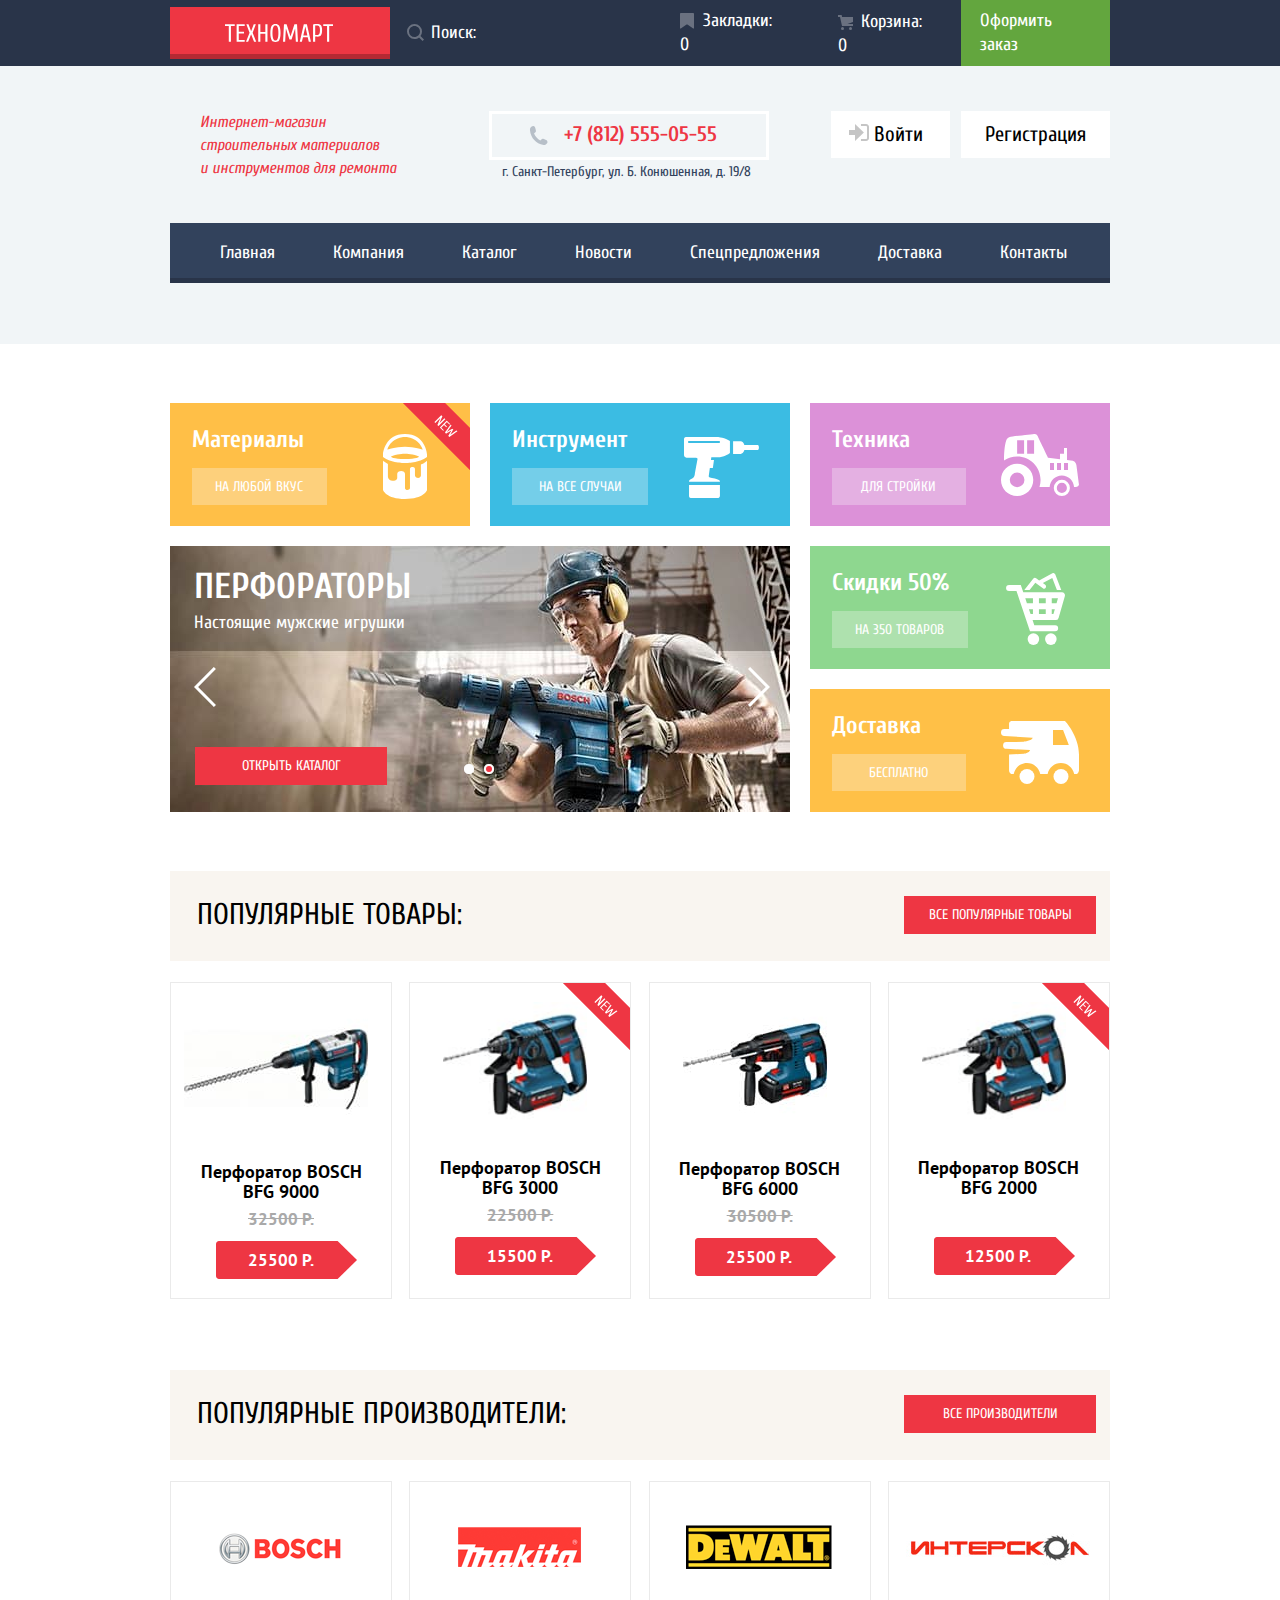
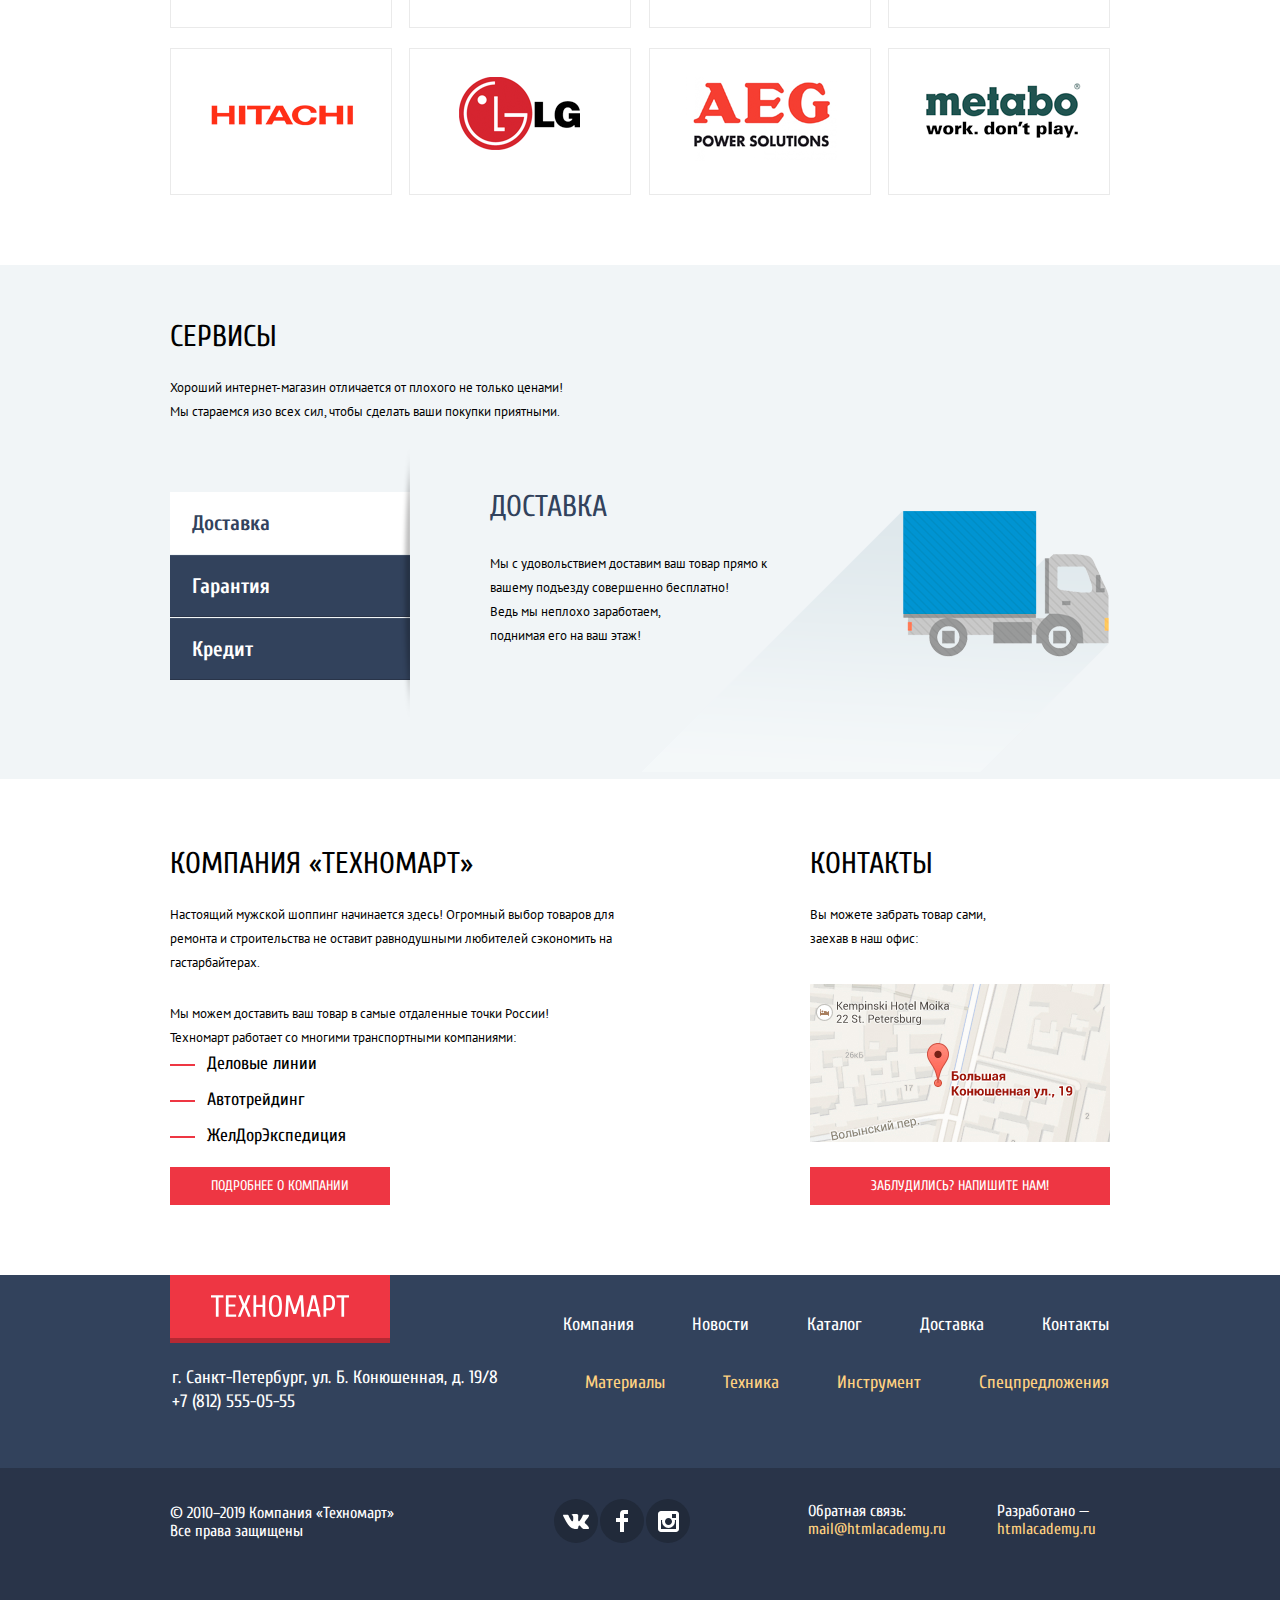
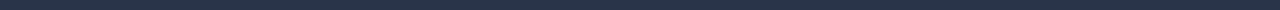
==== index.html @ 04f5ac7d "Правки" ====
<!DOCTYPE html>
<html lang="ru">
  <head>
    <meta charset="utf-8">
    <title>Интернет-магазин «Техномарт»</title>
    <link href="https://fonts.googleapis.com/css2?family=Cuprum:ital,wght@0,400;0,700;1,400&family=PT+Sans:wght@400;700&display=swap" rel="stylesheet">
    <link href="css/normalize.css" rel="stylesheet">
    <link href="css/style.css" rel="stylesheet">  
  </head>
  <body class="page-body">
    <header class="header">
        <div class="header-wrap">
          <div class="container container--header">
            <a class="logo logo--position">
              <img src="img/logo-technomart.svg" width="108" height="18" alt="Техномарт">
            </a>
            <form class="search-form" action="#" method="get">
              <input class="search-form__input" type="text" name="search" id="search" placeholder="Поиск:">
              <svg class="icon-search" xmlns="http://www.w3.org/2000/svg" width="17" height="17"><path fill="#fff" d="M17 15.586l-3.542-3.542A7.465 7.465 0 0015 7.5 7.5 7.5 0 107.5 15c1.71 0 3.282-.579 4.544-1.542L15.586 17 17 15.586zM2 7.5C2 4.467 4.467 2 7.5 2 10.532 2 13 4.467 13 7.5c0 3.032-2.468 5.5-5.5 5.5A5.506 5.506 0 012 7.5z"/></svg>
            </form>
            <a class="header-bookmark" href="#">Закладки: 0</a>
            <a class="header-basket" href="#">Корзина: 0</a>
            <a class="header-order" href="#">Оформить заказ</a>
          </div>
        </div>
        <div class="header-wrapper container">           
          <h1 class="header-title">
            Интернет-магазин
            строительных материалов
            и&nbspинструментов для ремонта
          </h1>
          <section class="header-info header-info--main">
            <h3 class="visually-hidden">Наши контакты</h3>
            <a class="header-info__tel" href="tel:+78125550555">+7 (812) 555-05-55</a>
            <p class="header-info__adress">г. Санкт-Петербург, ул. Б. Конюшенная, д. 19/8</p>
          </section>
          <section class="header-cabinet header-cabinet--main">
            <h3 class="visually-hidden">Личный кабинет</h3>
            <a class="header-cabinet__button header-cabinet__button--enter" href="#">
              <svg class="icon-login" xmlns="http://www.w3.org/2000/svg" width="20" height="17"><path fill="#c5c5c5" d="M14.875 8.5L6 0v6H0v5h6v6z"/><path fill="#c5c5c5" d="M16.986 15.01h-5.027V17h5.027c2.178 0 3.004-1.81 3.029-3.026V3.028C19.99 1.811 19.164 0 16.986 0h-5.027v1.99h5.027c.839 0 .992.681 1.01 1.057v10.904c-.017.376-.171 1.059-1.01 1.059z"/></svg>
              Войти</a>
            <a class="header-cabinet__button header-cabinet__button--register" href="#">Регистрация</a>
          </section>
        </div>
        <nav class="header-nav container">
          <ul class="header-nav__list">
            <li class="header-nav__item">
              <a class="header-nav__link">Главная</a>
            </li>
            <li class="header-nav__item">
              <a class="header-nav__link" href="#">Компания</a>
            </li>
            <li class="header-nav__item">
              <a class="header-nav__link" href="catalog.html">Каталог</a>
            </li>
            <li class="header-nav__item">
              <a class="header-nav__link" href="#">Новости</a>
            </li>
            <li class="header-nav__item">
              <a class="header-nav__link" href="#">Спецпредложения</a>
            </li>
            <li class="header-nav__item">
              <a class="header-nav__link" href="#">Доставка</a>
            </li>
            <li class="header-nav__item">
              <a class="header-nav__link" href="#">Контакты</a>
            </li>
          </ul>
        </nav> 
    </header>
    <main class="main">
      <div class="container">
        <section class="products-menu">
          <h2 class="visually-hidden">Наши товары</h2>
          <ul class="products-menu__list">
            <li class="products-menu__item products-menu__item--materials label-new">  
              <h3 class="products-menu__title">Материалы</h3> <!--New-->
              <a class="products-menu__link" href="#">На любой вкус</a>
            </li>
            <li class="products-menu__item products-menu__item--tools">
              <h3 class="products-menu__title">Инструмент</h3>
              <a class="products-menu__link products-menu__link--tools" href="#">На все случаи</a>
            </li>
            <li class="products-menu__item products-menu__item--technics">
              <h3 class="products-menu__title">Техника</h3>
              <a class="products-menu__link products-menu__link--technics" href="#">Для стройки</a>
            </li>
            <li class="products-menu__item products-menu__item--discount">
              <h3 class="products-menu__title">Скидки 50%</h3>
              <a class="products-menu__link" href="#">На 350 товаров</a>
            </li>
            <li class="products-menu__item products-menu__item--delivery">
              <h3 class="products-menu__title">Доставка</h3>
              <a class="products-menu__link products-menu__link--delivery" href="#">Бесплатно</a>
            </li>
            <li class="slider">
              <ul class="slider__list">
                <li class="slider__item slider__item--workman1">
                    <h3 class="slider__title">Перфораторы</h3>
                    <p class="slider__subtitle">Настоящие мужские игрушки</p>
                    <a class="main-button main-button--slider" href="catalog.html">
                      Открыть каталог
                    </a>
                </li>
                <li class="slider__item slider__item--workman2 hidden">
                  <h3 class="slider__title">Дрели</h3>
                  <p class="slider__subtitle">Соседям на радость!</p>
                  <a class="main-button main-button--slider" href="catalog.html">
                    Открыть каталог
                  </a>
                </li>
              </ul>
            </li>
          </ul>    
        </section>
        <section class="popular-products">
          <div class="popular-wrap">
            <h2 class="popular-title">Популярные товары:</h2>
            <a class="main-button" href="#">Все популярные товары</a>
          </div>
          <ul class="popular-products__list popular-products__list--flex">
            <li class="popular-products__item">
              <article class="card-product card-product--main">
                <img class="card-product__img card-product__img--big-img " src="img/9000.jpg" width="184" height="164" alt="Перфоратор BOSCH BFG 9000">
                <h3 class="card-product__title">
                  Перфоратор BOSCH BFG 9000
                </h3>
                <p class="card-product__price card-product__price--last">32500 Р.</p>
                <p class="card-product__price card-product__price--now">25500 Р.</p>
                <div class="buttons-wrap">
                  <a href="#" alt="" class="card-product__button card-product__button--buy">Купить</a> 
                  <a href="#" alt="" class="card-product__button card-product__button--bookmark">В Закладки</a>
                </div> 
              </article>
            </li>
            <li class="popular-products__item">
              <article class="card-product card-product--main label-new">
                <img class="card-product__img" src="img/3000.jpg" width="144" height="128" alt="Перфоратор BOSCH BFG 3000"> <!--New-->
                <h3 class="card-product__title">
                  Перфоратор BOSCH BFG 3000
                </h3>
                <p class="card-product__price card-product__price--last">22500 Р.</p>
                <p class="card-product__price card-product__price--now">15500 Р.</p>
                <div class="buttons-wrap">
                  <a href="#" alt="" class="card-product__button card-product__button--buy">Купить</a> 
                  <a href="#" alt="" class="card-product__button card-product__button--bookmark">В Закладки</a>
                </div>
              </article>
            </li>
            <li class="popular-products__item">
              <article class="card-product card-product--main">
                <img class="card-product__img" src="img/6000.jpg" width="144" height="128" alt="Перфоратор BOSCH BFG 6000">
                <h3 class="card-product__title">
                  Перфоратор BOSCH BFG 6000
                </h3>
                <p class="card-product__price card-product__price--last">30500 Р.</p>
                <p class="card-product__price card-product__price--now">25500 Р.</p>
                <div class="buttons-wrap">
                  <a href="#" alt="" class="card-product__button card-product__button--buy">Купить</a> 
                  <a href="#" alt="" class="card-product__button card-product__button--bookmark">В Закладки</a>
                </div>  
              </article>
            </li>
            <li class="popular-products__item">
              <article class="card-product card-product--main label-new">
                <img class="card-product__img" src="img/2000.jpg" width="144" height="128" alt="Перфоратор BOSCH BFG 2000"> <!--New-->
                <h3 class="card-product__title">
                  Перфоратор BOSCH BFG 2000
                </h3>
                <p class="card-product__price card-product__price--last blind-element">15000 Р.</p> <!--Заглушка-->
                <p class="card-product__price card-product__price--now">12500 Р.</p>
                <div class="buttons-wrap">
                  <a href="#" alt="" class="card-product__button card-product__button--buy">Купить</a> 
                  <a href="#" alt="" class="card-product__button card-product__button--bookmark">В Закладки</a>
                </div>
              </article>
            </li>
          </ul>
        </section>
        <section class="manufactures">
          <div class="popular-wrap">
            <h2 class="popular-title">Популярные производители:</h2>
            <a class="main-button main-button--popular" href="#">Все производители</a>
          </div>
          <ul class="manufactures__list manufactures__list--flex">
            <li class="manufactures__item">
              <a class="manufactures__link manufactures__link--bosch" href="#">
                <img src="img/bosch.png" width="126" height="37" alt="Сайт производителя Bosch">
              </a>
            </li>
            <li class="manufactures__item">
              <a class="manufactures__link manufactures__link--makita" href="#">
                <img src="img/makita.png" width="123" height="40" alt="Сайт производителя Makita">
              </a>
            </li>
            <li class="manufactures__item">
              <a class="manufactures__link" href="#">
                <img src="img/dewalt.png" width="146" height="44" alt="Сайт производителя Dewalt">
              </a>
            </li>
            <li class="manufactures__item">
              <a class="manufactures__link manufactures__link--interskol" href="#">
                <img src="img/interskol.png" width="200" height="88" alt="Сайт производителя Интерскол">
              </a>
            </li>
            <li class="manufactures__item">
              <a class="manufactures__link manufactures__link--hitachi" href="#">
                <img src="img/hitachi.png" width="169" height="31" alt="Сайт производителя Hitachi">
              </a>
            </li>
            <li class="manufactures__item">
              <a class="manufactures__link" href="#">
                <img src="img/lg.png" width="121" height="73" alt="Сайт производителя LG">
              </a>
            </li>
            <li class="manufactures__item">
              <a class="manufactures__link manufactures__link--aeg" href="#">
                <img src="img/aeg.png" width="151" height="96" alt="Сайт производителя AEG">
              </a>
            </li>
            <li class="manufactures__item">
              <a class="manufactures__link manufactures__link--metabo" href="#">
                <img src="img/metabo.png" width="204" height="69" alt="Сайт производителя Metabo">
              </a>
            </li>
          </ul>
        </section>
      </div>  
        <section class="services">
          <div class="container">
            <h2 class="main-title">Сервисы</h2>
            <p class="services__text services__text--main">Хороший интернет-магазин отличается от плохого не только ценами!
              Мы стараемся изо всех сил, чтобы сделать ваши покупки приятными.</p>
              <div class="services__wrap">
                <ul class="services__list">
                  <li class="services__item services__item--delivery">
                    <h3 class="services__title">Доставка</h3>
                    <p class="services__text services__text--delivery">Мы с удовольствием доставим ваш товар прямо
                      к вашему подъезду совершенно бесплатно!<br>
                      Ведь мы неплохо заработаем,<br> 
                      поднимая его на ваш этаж!</p>
                  </li>
                  <li class="services__item services__item--garant hidden">
                    <h3 class="services__title">Гарантия</h3>
                    <p class="services__text">Если купленный у нас товар поломается или заискрит, 
                      а также в случае пожара, спровоцированного его возгоранием, вы всегда можете быть уверены в нашей гарантии. 
                      Мы обменяем сгоревший товар на новый. 
                    </p>
                    <p class="services__text">Дом уж восстановите как-нибудь сами.</p>
                  </li>
                  <li class="services__item services__item--credit hidden">
                    <h3 class="services__title">Кредит</h3>
                    <p class="services__text">Залезть в долговую яму стало проще!</p>
                    <p class="services__text">Кредитные консультанты придут вам на помощь.</p>
                    <button class="main-button main-button--credit" type="button">Отправить заявку</button>
                  </li>
                </ul> 
                <ul class="services__list">
                  <li class="services-button__item">
                    <button class="services__button services__button--active" type="button">Доставка</button>
                  </li>
                  <li class="services-button__item">
                    <button class="services__button" type="button">Гарантия</button>
                  </li>
                  <li class="services-button__item">
                    <button class="services__button" type="button">Кредит</button>
                  </li>
                </ul>
              </div>
          </div>  
        </section>
      <div class="container container--wrap">
        <section class="about">
          <h2 class="main-title">КОМПАНИЯ «Техномарт»</h2>
          <p class="contact-text">Настоящий мужской шоппинг начинается здесь! Огромный выбор товаров для ремонта и строительства не оставит 
            равнодушными любителей сэкономить на гастарбайтерах.</p>
          <p class="contact-text contact-text--about">Мы можем доставить ваш товар в самые отдаленные точки России!<br>
            Техномарт работает со многими транспортными компаниями:</p>
          <ul class="about__list">
            <li class="about__item">Деловые линии</li>
            <li class="about__item">Автотрейдинг</li>
            <li class="about__item">ЖелДорЭкспедиция</li>
          </ul>
          <a class="main-button main-button--about" href="#">Подробнее о компании</a>
        </section>
        <section class="contact">
          <h2 class="main-title main-title--about-contact">КОНТАКТЫ</h2>
          <p class="contact-text contact-text--contact">Вы можете забрать товар сами,<br> 
            заехав в наш офис:</p>
          <a href="#"> <!--Открывает большую карту-->
            <img class="contact__map" src="img/map_small.jpg" width="300" height="158" alt="Карта адреса г. Санкт-Петербург, ул. Б. Конюшенная, д. 19/8">
          </a>
          <a class="main-button main-button--write" href="form.html">
            Заблудились? Напишите нам! <!--Открывает попап Напишите нам-->
          </a>
        </section>
      </div>
    </main>
    <footer class="footer">
      <div class="container container--footer">
        <div class="footer-wrap">
          <a class="logo logo--footer" href="index.html" > 
            <img src="img/logo-technomart.svg" width="138" height="23" alt="Логотип интернет-магазина Техномарт">
          </a>
          <section class="footer-info">
            <h3 class="visually-hidden">Контактная информация</h3>
            <p class="footer-info__adress">
              г. Санкт-Петербург, ул. Б. Конюшенная, д. 19/8<br>
              <a class="footer-info__tel" href="tel:+78125550555">+7 (812) 555-05-55</a>
            </p> 
          </section>
        </div>
        <section class="footer-nav">
          <h3 class="visually-hidden">Навигация</h3>
          <ul class="footer-nav__list">
            <li class="footer-nav__item">
              <a class="footer-nav__link" href="#">Компания</a>
            </li>
            <li class="footer-nav__item">
              <a class="footer-nav__link" href="#">Новости</a>
            </li>
            <li class="footer-nav__item">
              <a class="footer-nav__link" href="catalog.html">Каталог</a>
            </li>
            <li class="footer-nav__item">
              <a class="footer-nav__link" href="#">Доставка</a>
            </li>
            <li class="footer-nav__item">
              <a class="footer-nav__link" href="#">Контакты</a>
            </li>
          </ul>
          <ul class="footer-nav__list">
            <li class="footer-nav__item">
              <a class="footer-nav__link footer-nav__link--yellow" href="#">Материалы</a>
            </li>
            <li class="footer-nav__item">
              <a class="footer-nav__link footer-nav__link--yellow" href="#">Техника</a>
            </li>
            <li class="footer-nav__item">
              <a class="footer-nav__link footer-nav__link--yellow" href="#">Инструмент</a>
            </li>
            <li class="footer-nav__item">
              <a class="footer-nav__link footer-nav__link--yellow" href="#">Спецпредложения</a>
            </li>
          </ul>
        </section>
      </div>
        <div class="footer-info footer-info--down">
          <div class="container container--footer">
            <p class="copyright">&copy; 2010–2019 Компания «Техномарт»<br>
              Все права защищены</p>
            <ul class="social">
              <li class="social__item">
                <a class="social__link social__link--vk" href="#" aria-label="Вконтакте"></a>
              </li>
              <li class="social__item">
                <a class="social__link social__link--fb" href="#" aria-label="Фейсбук"></a>
              </li>
              <li class="social__item">
                <a class="social__link social__link--insta" href="#" aria-label="Инстаграм"></a>
              </li>
            </ul>
            <div class="developer">
              <p class="developer__item developer__item--feedback">
                Обратная связь:<br>
                <a class="developer__link" href="https://mail@htmlacademy.ru">mail@htmlacademy.ru</a>
              </p>
              <p class="developer__item">
                Разработано —<br>
                <a class="developer__link" href="https://htmlacademy.ru/intensive/htmlcss">htmlacademy.ru</a>
              </p>
            </div>
          </div>
        </div>
    </footer>
    <section class="popup-map">
      <h3 class="visually-hidden">Подробная карта</h3>
      <iframe src="https://www.google.com/maps/embed?pb=!1m18!1m12!1m3!1d1998.5590252007714!2d30.31911374967104!3d59.939459185883!2m3!1f0!2f0!3f0!3m2!1i1024!2i768!4f13.1!3m3!1m2!1s0x4696310fca5ba729%3A0xea9c53d4493c879f!2z0JHQvtC70YzRiNCw0Y8g0JrQvtC90Y7RiNC10L3QvdCw0Y8g0YPQuy4sIDE5LCDQodCw0L3QutGCLdCf0LXRgtC10YDQsdGD0YDQsywgMTkxMTg2!5e0!3m2!1sru!2sru!4v1592381954532!5m2!1sru!2sru" width="943" height="449" frameborder="0" style="border:0;" allowfullscreen="" aria-hidden="false" title="Наш адрес: город Санкт-Петербург, улица Большая Конюшенная, 19" tabindex="0"></iframe>
      <button class="popup-button-close popup-button-close--map" type="button" aria-label="Закрыть карту"></button>
    </section>
    <section class="popup-form-order">
      <h3 class="visually-hidden">Напишите нам</h3>
      <div class="popup-form-order__container">
        <form class="popup-form-order__form" action="https://echo.htmlacademy.ru" method="POST"> 
          <p class="popup-form-order__item">
            <label class="popup-form-order__label" for="write-name">Ваше имя:</label>
            <input class="popup-form-order__input" type="text" id="write-name" name="name" placeholder="Имя Фамилия">
          </p>
          <p class="popup-form-order__item">
            <label class="popup-form-order__label" for="write-email">Ваш e-mail:</label>
            <input class="popup-form-order__input" type="email" id="write-email" name="email" placeholder="email@example.com">
          </p>
          <p class="popup-form-order__item">
            <label class="popup-form-order__label" for="write-text">Текст письма:</label>
            <textarea class="popup-form-order__input popup-form-order__input--textarea " id="write-text" name="text" placeholder="В свободной форме"></textarea>
          </p>
          <button class="main-button main-button--order" type="submit">Отправить</button>
        </form>
        <button class="popup-button-close popup-button-close--order" type="button" aria-label="Закрыть форму заказа"></button>
      </div>
    </section>
  </body>
</html>
---- css/style.css ----
/* Variables */
:root {
    --basic-red: #EE3643;
    --basic-green: #63A63E;
    --basic-grey: #3D546F;
    --basic-greylight-1: #C5C5C5;
    --basic-greylight-2:#F2F6F8;
    --basic-greylight-3: #ABABAB;
    --basic-background: #F1F5F7;
    --special-background-1: #F7F3EC;
    --special-background-2: #F9F5F0;
    --special-background-3: #F1F1F1;
    --black: #000000;
    --white: #FFFFFF;
    --special-white: #F3F7F9;
    --special-grey: #D7DCDE;
    --special-yellow-1: #FFBF47;
    --special-yellow-2: #FFC047; 
    --special-blue: #3BBCE3;
    --special-darkblue-1: #293449;
    --special-darkblue-2: #32425C;
    --special-darkblue-3: #161D29;
    --special-darkblue-4: #405069;
    --special-lilac: #DC91D8;
    --special-green: #518534;
    --special-greenlight: #8ED78F;
    --special-greenlight-2: #00CA74;
    --special-yellowlight: #FFD180;
    --special-red: #FF5357;
    --success: #5FBB2D;
    --warning: #FFBF47;
    --error: #BA2732;
    --gradient-grey: linear-gradient(180deg, #FFFFFF 0%, rgba(255, 255, 255, 0) 100%), #EAEAEA;
    --transparent: rgba(0, 0, 0, 0.0001);
    --border-1: #EAEAEA;
    --border-2: #E5E5E5;
    --last-price: #A9A9A9;
    --shadow-button: inset 0px -3px 0px #367315;
    --transparent-1: rgba(250, 250, 250, 0.3);
    --transparent-2: rgba(250, 250, 250, 0.25);
    --transparent-3: rgba(0, 0, 0, 0.3);
    --transparent-4: rgba(250, 250, 250, 0.5);
    --transparent-5: rgba(197, 197, 197, 0.3);
    --transparent-6: rgba(169, 169, 169, 0.3);
    --transparent-7: rgba(255, 255, 255, 0.5);
}


/* Global */


body {
    min-width: 1200px;
    margin: 0;
    padding: 0;
    font-family: "Cuprum","Roboto", sans-serif;
    font-size: 18px;
    line-height: 24px;
    font-weight: 400;
    color: var(--black);
    background-color: var(--basic-background);
}

a {
    text-decoration: none;
    color: var(--white);
}

img {
    max-width: 100%;
    height: auto;
}

.form {
    font-family: "PT Sans", Arial, sans-serif;
    font-size: 13px;
    line-height: 24px;
    font-weight: 400;
    background-color: transparent;
}

.visually-hidden {
    position: absolute;
    width: 1px;
    height: 1px;
    margin: -1px;
    border: 0;
    padding: 0;
    clip: rect(0 0 0 0);
    overflow: hidden;
}

.page-body {
    min-height: 100%;
    display: grid;
    grid-template-rows: min-content 1fr min-content;
    align-content: start;
}

.container {
    width: 940px;
    margin: 0 auto;
    padding-left: 15px;
    padding-right: 15px;
}


/* Header */


.header {
    background-color: var(--transparent);
    color: var(--white);
    margin-bottom: 61px;
}

.header--catalog {
    margin-bottom: 63px;
}

.header-wrap {
    background-color: var(--special-darkblue-1);
    min-height: 42px;
    margin-bottom: 45px;
}



.container--header {
    display: flex;
    align-items: center;
}

.logo {
    background-color: var(--basic-red);
    box-shadow: inset 0px -5px 0px rgba(0, 0, 0, 0.24);
    padding: 17px 57px 10px 55px;
}

.logo--position {
    position: absolute;
}


.logo:active {
    background-color: var(--error);
}

/* Search form */

.search-form {
    color: var(--white);   
    margin-left: 220px;
    margin-right: -5px;

    position: relative;
}

.icon-search {
    position: absolute;
    top: 12px;
    left: 17px;
    opacity: 0.3;
}

.search-form__input {
    font: inherit;
    color: var(--black);
    background-color: transparent;
    border: none;
    width: 237px;
    min-height: 40px;
    padding-left: 41px;

    cursor: pointer;
}

.search-form__input::placeholder{
    color: var(--white);
}

.search-form:hover .icon-search {
    opacity: 1;
}

.search-form__input:focus {
    background-color: var(--white);
    color: var(--black);
    border: none;
    outline: 0;
}

.search-form__input:focus + .icon-search path,
.search-form__input:focus + .icon-search {
    fill: var(--basic-red);
    opacity: 1;
}


.header-bookmark {
    padding: 8px 36px 9px 15px;
}

.header-basket {
    padding: 9px 25px 8px 17px;
}

.header-bookmark::before {
    content: "";
    background-image: url("../img/icon-bookmark.svg");
    background-size: cover;
    background-repeat: no-repeat;
    height: 16px;
    width: 14px;
    margin-right: 9px;
    display: inline-block;
    vertical-align: middle;
    opacity: 0.3;
}


.header-bookmark:hover:before,
.header-bookmark:focus:before {
    opacity: 1;
}

.header-bookmark:active {
    color: var(--transparent-4);
    background-color: var(--special-darkblue-3);
}

.header-bookmark:active:before {
    opacity: 0.3;
    background-color: var(--special-darkblue-3);
}

.header-basket::before {
    content: "";
    background-image: url("../img/icon-cart.svg");
    background-size: cover;
    background-repeat: no-repeat;
    height: 15px;
    width: 15px;
    margin-right: 8px;
    display: inline-block;
    vertical-align: middle;
    opacity: 0.3;
}

.header-basket:hover:before,
.header-basket:focus:before {
    opacity: 1;
}

.header-basket:active {
    color: var(--transparent-4);
    background-color: var(--special-darkblue-3);
}

.header-basket:active:before {
    opacity: 0.3;
    background-color: var(--special-darkblue-3);
}

.header-order {
    background-color: var(--basic-green);
    padding: 9px 16px 9px 19px;
}

.header-order:hover,
.header-order:focus {
    background-color: var(--success);
}

.header-order:active {
    color: var(--transparent-7);
    background-color: var(--basic-green);
}

.header-wrapper {
    display: flex;
    justify-content: space-between;
    align-items: flex-start;
    margin-bottom: 39px;
}

.header-wrapper--catalog {
    margin-bottom: 37px;
}

.header-title {    
    font-family: inherit;
    font-style: italic;
    font-size: 16px;
    line-height: 23px;
    font-weight: 400;
    color: var(--basic-red);
    width: 197px;
    margin: 0;
    margin-left: 30px;

}

.header-info {
    display: flex;
    flex-direction: column;
    justify-content: center;
    align-items: center;
    margin-left: 47px;
}

.header-info--main {
    margin-left: 30px;
}

.header-info__tel {
    font-weight: 700;
    font-size: 21px;
    line-height: 30px;
    color: var(--basic-red);
    border: 3px solid var(--white);
    padding: 5px 49px 8px 37px;
}

.header-info__tel::before {
    content: "";
    background-image: url("../img/icon-phone.svg");
    background-size: cover;
    background-repeat: no-repeat;
    height: 19px;
    width: 19px;
    margin-right: 16px;
    display: inline-block;
    vertical-align: middle;
}

.header-info__adress {
    font-size: 14px;
    line-height: 24px;
    color: var(--special-darkblue-2);
    margin: 0px;
    margin-right: 6px;
}


.header-cabinet__button {
    display: inline-block;
    color: var(--black);
    font-size: 21px;
    line-height: 21px;
    text-align: center;
    vertical-align: middle;
    background-color: var(--white);
    border: none;
    padding: 13px;
    padding-right: 12px;
    padding-left: 13px;
    margin-bottom: 4px;

    position: relative;
}

.header-cabinet__button--enter {
    margin-right: 6px;
    padding-left: 18px;
    padding-right: 27px;
}

.icon-search {
    position: absolute;
}

.header-cabinet__button--register {
    padding-left: 24px;
    padding-right: 24px;
}

.header-cabinet__button:hover,
.header-cabinet__button:focus {
    color: var(--basic-red);
}

.header-cabinet__button:active {
    color: var(--basic-greylight-1);
}


.header-cabinet__button--enter:hover .icon-login path,
.header-cabinet__button--enter:focus .icon-login path {
    fill: var(--basic-grey);
}

.header-cabinet__button--enter:active .icon-login path {
    fill: var(--basic-greylight-1);
}

.header-cabinet__link--name {
    color: var(--black);
    padding-left: 42px;
    margin-right: 46px;
}

.icon-user {
    position: absolute;
    top: 14px;
    left: 15px;
}


.header-cabinet__link--name:hover .icon-user path,
.header-cabinet__link--name:focus .icon-user path {
    fill: var(--basic-grey);
}

.header-cabinet__link--name:active .icon-user path {
    fill: var(--basic-greylight-1);
}

.icon-logout {
    position: absolute;
    top: 15px;
    right: 17px;
}

.header-cabinet__link--logout:hover .icon-logout path,
.header-cabinet__link--logout:focus .icon-logout path {
    fill: var(--basic-grey);
}

.header-cabinet__link--logout:active .icon-logout path {
    fill: var(--basic-greylight-1);
}

.header-cabinet__list {
    list-style: none;
    margin: 0;
    padding: 0;
    display: flex;
    justify-content: center;
}

.header-cabinet__link--bullit {
    margin-left: 12px;
}

.header-cabinet__link {
    color: var(--special-darkblue-2);
    font-size: 16px;
    line-height: 18px;
}

.header-cabinet__link:hover,
.header-cabinet__link:focus {
    color: var(--basic-red);
}

.header-cabinet__link:active,
.header-cabinet__link--name:active {
    color: var(--basic-greylight-1);
}

.header-cabinet__link--bullit::before {
    content: "•";
    margin-right: 15px;
}


.header-nav__list {
    list-style: none;
    background-color: var(--special-darkblue-2);
    box-shadow: inset 0px -5px 0px var(--special-darkblue-1);
    margin: 0;
    padding-right: 18px;
    padding-left: 24px;
    display: flex;
}

.header-nav__item {
    display: flex;
    justify-content: center;
    align-items: center;
}

.header-nav__link {
    display: inline-block;
    padding: 18px;
    width: 100%;
    padding-left: 26px;
    padding-right: 32px;
}



.header-nav__link:hover,
.header-nav__link:focus {
    background-color: var(--special-darkblue-1);
} 

.header-nav__link:active {
    opacity: 0.5;
}



/* Main */

.main {
    background-color: var(--white);
    padding-top: 59px;
}

.main-title {
    font-size: 30px;
    line-height: 30px;
    text-transform: uppercase;   
    font-weight: 400;
    margin: 0;
    margin-bottom: 24px;
}


/* Products menu */


.products-menu {
    margin-bottom: 59px;
}

.products-menu__list {
    color: var(--white);
    list-style: none;
    margin: 0;
    padding: 0;
    display: grid;
    grid-template-columns: 300px 300px 300px;
    grid-template-rows: 123px 123px 123px;
    gap: 20px;
}


.products-menu__item {
    position: relative;
    padding: 22px;
}
.products-menu__title {
    font-weight: 700;
    font-size: 24px;
    line-height: 30px;
    margin: 0;
    margin-bottom: 19px;
}

.products-menu__link {
    font-size: 14px;
    line-height: 18px;
    text-transform: uppercase;
    background-color: var(--transparent-1);
    padding: 10px 24px 10px 23px;
}


.products-menu__link--tools {
    padding-left: 27px;
    padding-right: 26px;
}

.products-menu__link--technics {
    padding-left: 29px;
    padding-right: 30px;
}


.products-menu__link--delivery {
    padding-left: 37px;
    padding-right: 38px;
}

.products-menu__link:hover,
.products-menu__link:focus {
    background-color: var(--transparent-5);
}

.products-menu__link:active {
    background-color: var(--transparent-6);
}

.products-menu__item--materials {
    background-color: var(--special-yellow-1);
}


.products-menu__item--materials::after{   
    content: "";
    background-image: url("../img/icon-1.svg");
    background-size: cover;
    background-repeat: no-repeat;
    height: 65px;
    width: 44px;
    display: inline-block;
    vertical-align: middle; 
    position: absolute;
    top: 31px;
    right: 43px;
}

.products-menu__item--tools {
    background-color: var(--special-blue);
}

.products-menu__item--tools::after{   
    content: "";
    background-image: url("../img/icon-2.svg");
    background-size: cover;
    background-repeat: no-repeat;
    height: 61px;
    width: 75px;
    display: inline-block;
    vertical-align: middle;
    position: absolute;
    top: 34px;
    right: 31px;
}

.products-menu__item--technics {
    background-color: var(--special-lilac);
}

.products-menu__item--technics::after{   
    content: "";
    background-image: url("../img/icon-3.svg");
    background-size: cover;
    background-repeat: no-repeat;
    height: 62px;
    width: 78px;
    display: inline-block;
    vertical-align: middle;
    position: absolute;
    top: 31px;
    right: 31px; 
}

.products-menu__item--discount {
    background-color: var(--special-greenlight);
    grid-column: 3 / 4;
    grid-row: 2 / 3;
}

.products-menu__item--discount::after{   
    content: "";
    background-image: url("../img/icon-4.svg");
    background-size: cover;
    background-repeat: no-repeat;
    height: 72px;
    width: 59px;
    display: inline-block;
    vertical-align: middle; 
    position: absolute;
    top: 27px;
    right: 45px;
}

.products-menu__item--delivery {
    background-color: var(--special-yellow-2);
    grid-column: 3 / 4;
    grid-row: 3 / 4;
}

.products-menu__item--delivery::after{   
    content: "";
    background-image: url("../img/icon-5.svg");
    background-size: cover;
    background-repeat: no-repeat;
    height: 63px;
    width: 78px;
    display: inline-block;
    vertical-align: middle; 
    position: absolute;
    top: 32px;
    right: 31px;

}

/* Slider */

.slider {
    color: var(--white);
    display: grid;
    grid-column: 1 / 3;
    grid-row: 2 / 4;
    position: relative;
}

.slider::before {
    content: "";
    background-image: url("../img/slider-nav.svg");
    background-size: cover;
    background-repeat: no-repeat;
    height: 10px;
    width: 30px;
    display: inline-block;
    vertical-align: middle; 
    position: absolute;
    bottom: 38px;
    right: 296px;
    z-index: 1;
    cursor: pointer;
}

.slider__list {
    list-style: none;
    margin: 0;
    padding: 0;
    display: grid;
    position: relative;
}

.slider__list::before {
    content: "";
    background-image: url("../img/icon-left.svg");
    background-size: cover;
    background-repeat: no-repeat;
    height: 40px;
    width: 22px;
    display: inline-block;
    vertical-align: middle; 
    cursor: pointer;
    position: absolute;
    bottom: 105px;
    left: 24px;
}

.slider__list::after {
    content: "";
    background-image: url("../img/icon-right.svg");
    background-size: cover;
    background-repeat: no-repeat;
    height: 40px;
    width: 22px;
    display: inline-block;
    vertical-align: middle; 
    cursor: pointer;
    position: absolute;
    bottom: 105px;
    right: 20px;
}


.slider__title {
    font-weight: 700;
    font-size: 36px;
    line-height: 36px;
    text-transform: uppercase;
    margin: 0;
    margin-top: 23px;
    margin-left: 24px;

}

.slider__subtitle {
    font-size: 18px;
    line-height: 24px;
    margin: 0;
    margin-left: 24px;
    margin-top: 6px;
}


.slider__item--workman1 {
    display: block;
    background-image: url("../img/workman-1.jpg");
    background-repeat: no-repeat;
}

.slider__item--workman2 {
    display: block;
    background-image: url("../img/workman-2.jpg");
    background-repeat: no-repeat;
}

.hidden {
    display: none;
}

/* Main Button */

.main-button {
    display: flex;
    justify-content: center;
    align-items: center;

    font-size: 14px;
    line-height: 18px;
    color: var(--white);
    text-transform: uppercase;

    background-color: var(--basic-red);
    width: 192px;
    height: 38px;

    border: none;
    cursor: pointer;
}

.main-button:active {
    background-color: var(--error);
}

.main-button--slider {
    margin-left: 25px;
    margin-top: 112px;
}



/* Popular products and popular manufactures */


.popular-products {
    margin-bottom: 53px;
}

.manufactures {
    margin-bottom: 50px;
}

.popular-title {
    font-size: 30px;
    line-height: 30px;
    text-transform: uppercase;
    font-weight: 400;
    margin: 0;
}

.popular-wrap {
    background-color: var(--special-background-2);
    display: flex;
    justify-content: space-between;
    align-items: center;
    margin-bottom: 21px;
    padding: 27px;
    padding-top: 25px;
    padding-right: 14px;
}

.popular-products__list,
.manufactures__list {
    list-style: none;
    margin: 0;
    padding: 0;

}

.popular-products__list--flex {
    display: flex;
    flex-wrap: wrap;
    justify-content: space-between;
}

.manufactures__list--flex {
    display: flex;
    flex-wrap: wrap;
    justify-content: space-between;
}

.popular-products__item {
    box-sizing: border-box;
    display: flex;
    margin-bottom: 18px;
}

.manufactures__item {
    width: 220px;
    height: 145px;
    margin-bottom: 20px;
    border: 1px solid var(--border-1);
}

.manufactures__link {
    display: flex;
    justify-content: center;
    align-items: center;
    width: 200px;
    height: 111px;
    padding: 9px;

}

.manufactures__link--makita {
    height: 112px;
}

.manufactures__link--bosch {
    height: 117px;
}

.manufactures__link--interskol {
    height: 102px;
}

.manufactures__link--hitachi {
    height: 114px;
    width: 206px;
}

.manufactures__link--aeg {
    width: 205px;
    height: 110px;
}

.manufactures__link--metabo {
    width: 210px;
    height: 105px;
}


.manufactures__item:hover,
.manufactures__item:focus {
    box-shadow: 0px 4px 20px rgba(0, 0, 0, 0.15);
}
.manufactures__item:active {
    opacity: 0.5;
}



/* Services */



.services {
    background-color: var(--basic-background);
    margin-bottom: 70px; 
    padding: 57px;
    padding-bottom: 4px;
}

.services__list {
    list-style: none;
    margin: 0;
    padding: 0;
    margin-right: 80px;
}


.services__wrap {
    display: flex;
    flex-direction: row-reverse;
    justify-content: flex-end;
    align-items: flex-start;
    position: relative;
}

.services__wrap::after {
    content: "";
    background-image: url("../img/shadow.png");
    background-size: cover;
    background-repeat: no-repeat;
    height: 279px;
    width: 10px;
    display: block;
    position: absolute;
    left: 230px;
    top: -49px;
}


.services__title {
    font-size: 30px;
    line-height: 30px;
    font-weight: 400;
    text-transform: uppercase;
    color: var(--special-darkblue-2);
    margin: 0;
    margin-bottom: 30px;
}

.services__text {
    font-family: "PT Sans", Arial, sans-serif;
    font-weight: 400;
    font-size: 13px;
    line-height: 24px;
    width: 400px;
}

.services__text--main {
    margin-bottom: 68px;
}

.services__text--delivery {
    width: 280px;
}

.services__button {
    font-size: 21px;
    line-height: 30px;
    font-weight: 700;
    color: var(--white);

    width: 140px;
    height: 61px;
    border: none;
    background-color: var(--special-darkblue-2);
    outline: none;
    width: 240px;
    box-shadow: 0px 1px 0px var(--special-darkblue-1), inset 0px 1px 0px var(--special-darkblue-4);
    text-align: start;
    padding-left: 22px;
}

.services-button__item {
    margin-bottom: 2px;
}

.services__button--active {
    background-color: var(--white);
    box-shadow: 0px 1px 0px #FFFFFF, inset 0px 1px 0px #FFFFFF;
    color: var(--special-darkblue-2);
    outline: none;
}

.services__item {
    background-repeat: no-repeat;
    background-position: 151px 19px;
    width: 619px;
    min-height: 283px;
}

.services__item--delivery {
    background-image: url("../img/car.png");
}

.services__item--garant {
    background-image: url("../img/garant.png");
}

.services__item--credit {
    background-image: url("../img/credit.png");
}


.services__button:hover,
.services__button:focus {
    box-shadow: 0px 1px 0px #293449, inset 0px 1px 0px #405069;
    background-color: var(--special-darkblue-1);
    color: var(--white);
}

.services__button:active {
    background-color: var(--white);
    box-shadow: 0px 1px 0px #FFFFFF, inset 0px 1px 0px #FFFFFF;
    color: var(--special-darkblue-2);
    outline: none;
}

.main-button--credit {
    background-color: var(--special-red);
    border-radius: 2px;
    margin-top: 28px;

    outline: none;
}

/*  About and Contact */


.container--wrap {
    margin-bottom: 70px;
}

.about {
    width: 458px;
}

.contact {
    width: 300px;
}

.contact-text {
    font-family: "PT Sans", Arial, sans-serif;
    font-weight: 400;
    font-size: 13px;
    line-height: 24px;
    margin-bottom: 27px;
}

.contact__map {
    margin-bottom: 18px;
}

.contact-text--about {
    margin-bottom: 2px;
}

.contact-text--contact {
    margin-bottom: 33px;
}

.about__list {
    list-style: none;
    margin: 0;
    padding: 0;
}

.about__item {
    margin-bottom: 12px;
}

.about__item::before {
    content: "";
    display: inline-block;
    width: 25px;
    height: 2px;
    background-color: var(--basic-red);
    margin-right: 12px;
    vertical-align: middle;
}

.main-button--about {
    margin-top: 19px;
    width: 220px;
}

.main-button--write {
    width: 300px;
}

.container--wrap {
    display: flex;
    justify-content: space-between;
}


/* Footer*/


.footer {
    background-color: var(--special-darkblue-2);
    color: var(--white);
}

.logo--footer {
    display: inline-block;
    padding-top: 20px;
    padding-right: 41px;
    padding-bottom: 19px;
    padding-left: 41px;
    margin-bottom: 23px;
}

.container--footer {
    display: flex;
    justify-content: space-between;
    align-items: center;
    position: relative;
    margin-bottom: 54px;
}

.footer-nav__link:hover,
.footer-nav__link:focus {
    text-decoration-line: underline;
}

.footer-nav__link--yellow  {
    color: var(--special-yellowlight);
}

.footer-nav__link:active {
    opacity: 0.5;
    text-decoration: none;
}

.footer-nav {
    color: var(--special-white);
    position: absolute;
    top: 38px;
    right: -42px;

}

.footer-nav__list {
    list-style: none;
    margin: 0;
    padding: 0;
    display: flex;
    justify-content: flex-end;
}

.footer-nav__item {
    margin-right: 58px;
    margin-bottom: 34px;
}

.footer-info {
    font-size: 18px;
    line-height: 24px;
}

.footer-info__adress {
    margin: 0;
    margin-left: 2px;
}


.footer-info--down {
    background-color: var(--special-darkblue-1);
    min-height: 142px;
}

.copyright {
    font-size: 16px;
    line-height: 18px;
    margin-top: 36px;
    margin-right: 30px;
}

.social {
    list-style: none;
    margin: 0;
    padding: 0;
    display: flex;
    justify-content: space-between;
    margin-top: 19px;
    margin-left: 14px;
}

.social__item {
    display: flex;
    justify-content: center;
    align-items: center;
    width: 44px;
    height: 44px;
    background-color: #212A3A;
    border-radius: 50%;
    margin-right: 2px;
}

.social__link {
    width: 100%;
    height: 100%;
    display: flex;
    justify-content: center;
    align-items: center;
}




.social__link--vk::before {
    content: "";
    background-image: url("../img/icon-vk.svg");
    background-size: cover;
    background-repeat: no-repeat;
    height: 15px;
    width: 26px;
    display: inline-block;
    vertical-align: middle;
}


.social__link--fb::before {
    content: "";
    background-image: url("../img/icon-fb.svg");
    background-size: cover;
    background-repeat: no-repeat;
    height: 22px;
    width: 12px;
    display: inline-block;
    vertical-align: middle;
}

.social__link--insta::before {
    content: "";
    background-image: url("../img/icon-insta.svg");
    background-size: cover;
    background-repeat: no-repeat;
    height: 21px;
    width: 21px;
    display: inline-block;
    vertical-align: middle;
}

.social__item:hover,
.social__item:focus,
.social__item:active {
    background-color: var(--basic-red);
}

.developer {
    display: flex;
    justify-content: space-between;
    font-size: 16px;
    line-height: 18px;
    margin-top: 16px;
}

.developer__item {
    margin-right: 14px;
}

.developer__item--feedback {
    margin-right: 51px;
}

.developer__link {
    color: var(--special-yellowlight);
}

.developer__link:hover,
.developer__link:focus {
    text-decoration-line: underline;
}

.developer__link:active {
    color: var(--error);
    text-decoration: none;
}



/* Catalog */



.catalog-main {
    background-color: var(--white);
    font-family: "PT Sans", Arial, sans-serif;
    font-weight: 400;

}

.catalog-title {
    font-family: "Cuprum","Roboto", sans-serif;;
    font-size: 30px;
    line-height: 30px;
    font-weight: 400;
    text-transform: uppercase;
    color: var(--special-darkblue-2);
    background-color: var(--basic-greylight-2);
}

.catalog-title--main-product {
    display: flex;
    align-items: center;
    min-height: 89px;
    padding-left: 29px;
    margin-bottom: 22px;
}

.catalog-wrapper {
    display: flex;
    justify-content: space-between;
    margin-bottom: 53px;
}

/* Breadcrumbs */


.breadcrumbs {
    margin-bottom: 20px;
    margin-top: 13px;
}

.breadcrumbs__list {
    list-style: none;
    margin: 0;
    padding: 0;
    display: flex;
}

.breadcrumbs__link {
    font-size: 13px;
    line-height: 18px;
    text-transform: uppercase;
    color: var(--black);
    margin-right: 15px;
}

.breadcrumbs__item {
    margin-right: 4px;
}

.breadcrumbs__item::after {
    content: "";
    background-image: url("../img/icon-right-small.svg");
    background-size: cover;
    background-repeat: no-repeat;
    height: 12px;
    width: 8px;
    margin-right: 10px;
    display: inline-block;
    vertical-align: middle; 
}



/* Filter double */

.range-controls {
    height: 35px;
    width: 180px;

    border-radius: 5px;
    background-color: var(--special-background-1);
    position: relative;

    margin-bottom: 14px;

    padding-top: 45px;
    padding-left: 20px;
    padding-right: 20px;
}

.range-controls .scale {
    height: 2px;
    width: 180px;

    background-color: var(--special-grey);
}

.range-controls .bar {
    width: 80%;
    height: 2px;
    background-color: var(--special-greenlight-2);
}

.range-controls .toggle {
    position: absolute;
    top: 35px;
    left: 0;

    width: 4px;
    height: 4px;
    padding: 0;
    border: 8px solid var(--white);
    background-color: var(--basic-greylight-3);
    border-radius: 50%;
    box-shadow: 0 2px 1px 0 #cfcfcf;
    cursor: pointer;
}

.range-controls .toggle-min {
    left: 18px;
}
  

.range-controls .toggle-max {
    left: 160px;
}

.price-controls {
    display: flex;
    justify-content: space-between;
}

.price-controls__price {
    font-family: "PT Sans", Arial, sans-serif;
    font-weight: 400;
    font-size: 17px;
    line-height: 18px;
    text-transform: uppercase;
}

.price-controls__input {
    width: 60px;
    padding: 10px;
    padding-right: 11px;
    padding-left: 24px;

    text-align: center;
    color: var(--black);
    border: none;
    border-radius: 5px;
    background: var(--special-background-1);

    font-family: "PT Sans", Arial, sans-serif;
    font-weight: 400;
    font-size: 17px;
    line-height: 18px;
    text-transform: uppercase;
}

  


/*  Filter  */


.filter {
    text-transform: uppercase;
    width: 220px;
}

.filter-title {
    font-weight: 400;
    font-size: 13px;
    line-height: 18px;
    background-color: var(--special-background-1);
    margin: 0;

    display: flex;
    align-items: center;
    min-height: 36px;
    padding-left: 19px;
    padding-right: 141px;
}

.filter-title--filter {
    margin-bottom: 13px;  
}

.filter-title--sort {
    padding: 0;
    margin-left: 19px;
    margin-right: 107px;
}

.filter__form {
    margin-left: -15px;
}

.filter__fieldset {
    border: none;
    margin-bottom: 30px;

    position: relative;
}

.filter__fieldset--manufactures {
    margin-bottom: 15px;
}

.filter__fieldset--manufactures::after,
.filter__fieldset--manufactures::before {
    content: "";
    display: block;
    width: 220px;
    height: 1px;
    background-color: var(--basic-greylight-1);
    position: absolute;
}

.filter__fieldset--manufactures::before {
    top: -16px;
}

.filter__fieldset--manufactures::after {
    bottom: 2px;
}

.filter__fieldset--charge {
    margin-bottom: 6px;
}


.filter__legend {
    font-weight: 700;
    font-size: 17px;
    line-height: 30px;
    border: none;
}

.filter__legend--manufactures {
    margin-bottom: 12px;
}

.filter__legend--charge {
    margin-bottom: 17px;
}



.filter__list,
.sort__list {
    list-style: none;
    margin: 0;
    padding: 0;
}

.filter__item {
    font-size: 15px;
    line-height: 19px;
    margin-bottom: 12px;
}

.filter__item--charge {
    margin-bottom: 14px;
}

.filter__button {
    border: 1px solid var(--border-2);
    background-color: var(--white);

    font-family: "PT Sans", Arial, sans-serif;
    font-weight: 400;
    font-size: 13px;
    line-height: 18px;
    text-transform: uppercase;

    display: block;
    margin-left: 13px;
    padding: 10px 80px;

    cursor: pointer;
}


/* Checkbox */

.option {
    display: block;

}

.check {
    padding-left: 35px;
    padding-bottom: 8px;
    cursor: pointer;
    position: relative;
}

.check__input,
.radio__input {
    position: absolute;
    width: 1px;
    height: 1px;
    overflow: hidden;
    clip: rect(0 0 0 0);
}

.check__box {
    position: absolute;
    width: 27px;
    height: 23px;

    background-image: url("data:image/svg+xml;charset=UTF-8,%3csvg xmlns='http://www.w3.org/2000/svg' width='23' height='23'%3e%3cpath fill='%23c5c5c5' d='M20 2c.542 0 1 .458 1 1v17c0 .542-.458 1-1 1H3c-.542 0-1-.458-1-1V3c0-.542.458-1 1-1h17m0-2H3C1.35 0 0 1.35 0 3v17c0 1.65 1.35 3 3 3h17c1.65 0 3-1.35 3-3V3c0-1.65-1.35-3-3-3z'/%3e%3c/svg%3e");
    background-repeat: no-repeat;

    margin-left: -35px;
    cursor: pointer;
    top: -2px;
}

.check__input:hover + .check__box ,
.check__input:focus + .check__box {
    background-image: url("data:image/svg+xml;charset=UTF-8,%3csvg xmlns='http://www.w3.org/2000/svg' width='23' height='23'%3e%3cpath fill='%23b5b5b5' d='M20 2c.542 0 1 .458 1 1v17c0 .542-.458 1-1 1H3c-.542 0-1-.458-1-1V3c0-.542.458-1 1-1h17m0-2H3C1.35 0 0 1.35 0 3v17c0 1.65 1.35 3 3 3h17c1.65 0 3-1.35 3-3V3c0-1.65-1.35-3-3-3z'/%3e%3c/svg%3e");
}

.check__input:checked + .check__box {
    background-image: url("data:image/svg+xml;charset=UTF-8,%3csvg xmlns='http://www.w3.org/2000/svg' width='27' height='23'%3e%3cpath fill='%23c5c5c5' d='M7.285 7.486l-2.829 2.829 7.783 7.783L26.171 4.166l-2.828-2.829-11.104 11.102z'/%3e%3cpath fill='%23c5c5c5' d='M21 20c0 .542-.458 1-1 1H3c-.542 0-1-.458-1-1V3c0-.542.458-1 1-1h16.908L21.493.415A2.96 2.96 0 0020 0H3C1.35 0 0 1.35 0 3v17c0 1.65 1.35 3 3 3h17c1.65 0 3-1.35 3-3v-9.829l-2 2V20z'/%3e%3c/svg%3e");
}

.check__input:checked:focus + .check__box,
.check__input:checked:hover + .check__box {
    background-image: url("data:image/svg+xml;charset=UTF-8,%3csvg xmlns='http://www.w3.org/2000/svg' width='27' height='23'%3e%3cpath fill='%23b5b5b5' d='M7.285 7.486l-2.829 2.829 7.783 7.783L26.171 4.166l-2.828-2.829-11.104 11.102z'/%3e%3cpath fill='%23c5c5c5' d='M21 20c0 .542-.458 1-1 1H3c-.542 0-1-.458-1-1V3c0-.542.458-1 1-1h16.908L21.493.415A2.96 2.96 0 0020 0H3C1.35 0 0 1.35 0 3v17c0 1.65 1.35 3 3 3h17c1.65 0 3-1.35 3-3v-9.829l-2 2V20z'/%3e%3c/svg%3e");
}

.check__input:checked:disabled + .check__box + .check__text,
.check__input:disabled + .check__box + .check__text {
    opacity: 0.3;
    cursor: default;
}



/* Radio */

.radio {
    padding-left: 35px;
    padding-bottom: 8px;
    cursor: pointer;
    position: relative;
}

.radio__button {
    position: absolute;
    width: 25px;
    height: 25px;

    background-image: url("data:image/svg+xml;charset=UTF-8,%3csvg xmlns='http://www.w3.org/2000/svg' width='25' height='25'%3e%3cpath fill='%23c5c5c5' d='M12.5 4c4.687 0 8.5 3.813 8.5 8.5 0 4.687-3.813 8.5-8.5 8.5C7.813 21 4 17.187 4 12.5 4 7.813 7.813 4 12.5 4m0-4C5.597 0 0 5.597 0 12.5S5.597 25 12.5 25 25 19.403 25 12.5 19.403 0 12.5 0z'/%3e%3c/svg%3e");
    background-repeat: no-repeat;

    margin-left: -35px;
    cursor: pointer;
    top: -2px;
}

.radio__input:hover + .radio__button,
.radio__input:focus + .radio__button {
    background-image: url("data:image/svg+xml;charset=UTF-8,%3csvg xmlns='http://www.w3.org/2000/svg' width='25' height='25'%3e%3cpath fill='%23b5b5b5' d='M12.5 4c4.687 0 8.5 3.813 8.5 8.5 0 4.687-3.813 8.5-8.5 8.5C7.813 21 4 17.187 4 12.5 4 7.813 7.813 4 12.5 4m0-4C5.597 0 0 5.597 0 12.5S5.597 25 12.5 25 25 19.403 25 12.5 19.403 0 12.5 0z'/%3e%3c/svg%3e");
}


.radio__input:checked + .radio__button {
    background-image: url("data:image/svg+xml;charset=UTF-8,%3csvg xmlns='http://www.w3.org/2000/svg' width='25' height='25'%3e%3cpath fill='%23c5c5c5' d='M12.5 4c4.687 0 8.5 3.813 8.5 8.5 0 4.687-3.813 8.5-8.5 8.5C7.813 21 4 17.187 4 12.5 4 7.813 7.813 4 12.5 4m0-4C5.597 0 0 5.597 0 12.5S5.597 25 12.5 25 25 19.403 25 12.5 19.403 0 12.5 0z'/%3e%3ccircle fill='%23c5c5c5' cx='12.5' cy='12.5' r='4.5'/%3e%3c/svg%3e");
}

.radio__input:checked:hover + .radio__button,
.radio__input:checked:focus + .radio__button {
    background-image: url("data:image/svg+xml;charset=UTF-8,%3csvg xmlns='http://www.w3.org/2000/svg' width='25' height='25'%3e%3cpath fill='%23b5b5b5' d='M12.5 4c4.687 0 8.5 3.813 8.5 8.5 0 4.687-3.813 8.5-8.5 8.5C7.813 21 4 17.187 4 12.5 4 7.813 7.813 4 12.5 4m0-4C5.597 0 0 5.597 0 12.5S5.597 25 12.5 25 25 19.403 25 12.5 19.403 0 12.5 0z'/%3e%3ccircle fill='%23c5c5c5' cx='12.5' cy='12.5' r='4.5'/%3e%3c/svg%3e");
}

.radio__input:checked:disabled + .radio__button,
.radio__input:disabled + .radio__button {
    opacity: 0.3;
    cursor: default; 
}


/* Sort */



.sort {
    background-color: var(--special-background-1);
    text-transform: uppercase;
    width: 700px;
    display: flex;
    justify-content: space-between;
    margin-bottom: 27px;
}

.sort__item {
    margin-right: 67px;
}

.sort__item:last-child {
    margin-right: 0;
}

.sort__list {
    display: flex;
    align-items: center;
    padding-bottom: 4px;
    margin-right: 13px;
}

.sort__list--arrows {
    margin-right: 26px;
    margin-left: 23px;
    position: relative;
}

.sort__link {
    font-size: 13px;
    line-height: 18px;
    color: var(--transparent-3);
    border-bottom: 1px dotted var(--basic-red);
}
.sort__link:hover,
.sort__link:focus {
    color:var(--black);
    border-bottom: 1px solid var(--basic-red);
}

.sort__link:active {
    color: var(--basic-red);
    border: none;
}

.sort__link--active {
    color: var(--basic-red);
    border: none;
}

.sort__arrow-up {
    margin-right: 9px;
}

.icon-arrow-up {
    position: absolute;
    top: 12px;
    right: 21px;
    opacity: 0.3;
}

.icon-arrow-down {
    position: absolute;
    top: 12px;
    opacity: 0.3;
}

.icon-arrow:hover,
.icon-arrow:focus {
    opacity: 1;
}

.icon-arrow:active path:not(.arrow--active) {
    fill: var(--basic-red);
} 

.arrow--active path,
.arrow--active {
    fill: var(--basic-red);
    opacity: 1;
}





/*  Card Product  */

.drills {
    width: 700px;
    margin-bottom: 29px;
}

.drills__list {
    list-style: none;
    margin: 0;
    padding: 0;
    display: flex;
    flex-wrap: wrap;
    justify-content: space-between;
}

.drills__item {
    box-sizing: border-box;
    display: flex;
    margin-bottom: 18px;
}

.card-product {
    border: 1px solid var(--border-1);
    font-family: "PT Sans", Arial, sans-serif;
    font-weight: 700;
    text-align: center;
    width: 200px;
    min-height: 298px;
    position: relative;
    display: flex;
    flex-direction: column;
    align-items: center;
    justify-content: center;
    padding: 10px;
    padding-top: 17px;
    padding-bottom: 1px;
}

.card-product:hover,
.card-product:focus {
    box-shadow: 0px 4px 20px rgba(0, 0, 0, 0.15);
}

.card-product:hover .buttons-wrap,
.card-product:focus .buttons-wrap {
    display: block;
}

.card-product--main {
    padding-top: 10px;
}

.card-product__img {
    margin-bottom: 30px;
    margin-top: 5px;
    margin-right: 10px;
}

.card-product__img--big-img {
    margin-bottom: 0;
    position: relative;
    bottom: 11px;
}

.card-product__title {
    font-size: 18px;
    line-height: 20px;
    margin: 0;  
    width: 166px;
    margin-bottom: -9px;
}

.card-product__price {
    font-size: 17px;
    line-height: 18px;
    margin-bottom: 18px;
}

.blind-element {
    visibility: hidden;
}

.card-product__price--last {
    color: var(--last-price);
    text-decoration-line: line-through;
}
.card-product__price--now {
    color: var(--white);
    background-image: url("../img/red-button.svg");
    background-repeat: no-repeat;
    background-position: center;
    padding: 10px 44px 10px 32px;
    margin-top: -5px;
    margin-left: 11px;
}

.card-product__button {
    font-family: "Cuprum","Roboto", sans-serif;
    font-weight: 400;
    font-size: 14px;
    line-height: 18px;
    text-transform: uppercase;
    text-align: center;
    border-radius: 2px;
}

.buttons-wrap {
    display: none;  /*Кнопки спрятаны*/
    position: absolute;
    background-color: var(--white);
    top: 23px;
    right: 23px;
    padding-top: 15px;
    padding-bottom: 15px;
    padding-left: 29px;
    padding-right: 20px;
}

.card-product__button--buy {
    color: var(--white);
    border: none;
    background-color: var(--basic-green);
    box-shadow: var(--shadow-button);
    margin-bottom: 8px;
    padding-right: 41px;
    padding-left: 29px;
    display: block;
    padding-top: 10px;
    padding-bottom: 11px;
}

.card-product__button--buy:hover,
.card-product__button--buy:focus {
    background-color: var(--success);
    outline: none;
}

.card-product__button--buy:active {
    background-color: var(--special-green);
    outline: none;
}

.card-product__button--buy::before  {
    content: "";
    background-image: url("../img/icon-cart.svg");
    background-size: cover;
    background-repeat: no-repeat;
    height: 15px;
    width: 15px;
    margin-right: 8px;
    margin-bottom: 3px;
    display: inline-block;
    vertical-align: middle; 
    opacity: 0.3;
}

.card-product__button--bookmark {
    color: var(--special-darkblue-2);
    border: 3px solid var(--basic-green);
    background-color: var(--white);
    display: block;
    padding-top: 7px;
    padding-bottom: 7px;
}

.card-product__button--bookmark:hover,
.card-product__button--bookmark:focus {
    border: 3px solid var(--special-darkblue-2);
}

.card-product__button--bookmark:active {
    opacity: 0.5;
}

.label-new::before {
    content: "";
    background-image: url("../img/new.png");
    background-size: cover;
    background-repeat: no-repeat;
    height: 70px;
    width: 70px;
    display: inline-block;
    vertical-align: middle; 
    position: absolute;
    top: 0;
    right: 0;
    z-index: 1;
}


/*  About drills */


.about-drills {
    background-color: var(--basic-background);
    padding: 70px;
    margin-bottom: -1px;
    
}

.about-drills__text {
    font-size: 13px;
    line-height: 24px;
    margin: 0;
}

.catalog-title--about-drills {
    color: var(--black);
    margin: 0;
    padding-bottom: 25px;
}





/* Pagination */

.pagination {
    list-style: none;
    margin: 0;
    padding: 0;
    display: flex;
}

.pagination__item {
    margin-right: 8px;
}

.pagination__link {
    color: var(--black);
    border: 1px solid var(--border-2);
    border-radius: 2px;
    font-size: 13px;
    line-height: 18px;
    font-weight: 400;
    text-transform: uppercase;
    display: flex;
    justify-content: center;
    align-items: center;
    height: 38px;
    width: 38px;
}

.pagination__link--active {
    background-color: var(--basic-red);
    color: var(--white);
}

.pagination__link:hover:not(.pagination__link--active),
.pagination__link:focus:not(.pagination__link--active) {
    border: 1px solid var(--basic-greylight-1);
}

.pagination__link:active:not(.pagination__link--active) {
    border: 1px solid var(--basic-red);
}

.pagination__link--next {
    width: 140px;
}


/* Popup */



.popup-button-close {
    background-image: url("../img/icon-close.svg");
    background-repeat: no-repeat;

    width: 21px;
    height: 21px;

    border:none;
    outline: none;
    cursor: pointer;
}

.popup-button-close--order {
    position: relative;
    bottom: 372px;
    left: 507px;
}


/* Popup-form-order */


.popup-form-order {
    width: 620px;
    min-height: 430px;
    background-color: var(--white);
    box-shadow: 0px 4px 20px rgba(0, 0, 0, 0.15);

    font-family: "Cuprum","Roboto", sans-serif;
    font-size: 18px;
    line-height: 24px;
    font-weight: 400;

    border-top: 7px solid var(--special-red);
    display: block;
    z-index: 999;

    position: fixed;
    top: 250px;
    bottom: auto;
    right: 0;
    left: 0;
    margin: auto;
    display: none; /*Выключено*/
}

.popup-form-order__container {
    width: 459px;
    margin: 0 auto;
    padding-left: 15px;
    padding-right: 15px;
    padding-top: 40px;
}

.popup-form-order__form {
    display: flex;
    flex-wrap: wrap;
}

.popup-form-order__item {
    margin-top: 0;
    margin-bottom: 15px;  
}

.popup-form-order__item:first-child {
    margin-right: 19px;
}

.popup-form-order__label {
    display: block;
    margin-bottom: 11px;
}


.popup-form-order__input {
    width: 220px;
    background-color: transparent;
    box-sizing: border-box;

    border: 2px solid #c5c5c5;
    border-radius: 2px;

    font-family: "PT Sans", Arial, sans-serif;
    font-size: 13px;
    line-height: 24px;

    padding: 4px;
    padding-left: 10px;
}

.popup-form-order__input--textarea {
    width: 460px;
    min-height: 114px;

    margin-bottom: 51px;
} 

.main-button--order {
    width: 100%;
}



/* Popup-map */


.popup-map {
    display: flex;
    justify-content: center;
    align-items: center;
    border-top: 7px solid var(--special-red);
    display: none; /*Выключено*/

    width: 943px;

    position: fixed;
    top: auto;
    bottom: 250px;
    right: 0;
    left: 0;
    margin: auto;
    z-index: 999;
}

.popup-button-close--map {
    position: absolute;
    top: 18px;
    right: 11px;
}



/* Popup-basket */


.popup-basket {
    display: flex;
    flex-direction: column;
    justify-content: flex-start;
    align-items: center;

    box-shadow: 0px 4px 20px rgba(0, 0, 0, 0.15);

    width: 620px;
    min-height: 282px;

    position: fixed;
    top: 350px;
    bottom: auto;
    right: 0;
    left: 0;
    margin: auto;
    z-index: 999;

    background-color: var(--white);
    border-top: 7px solid var(--special-red);
    display: none; /*Выключено*/

}

.popup-basket__title {
    font-size: 24px;
    line-height: 30px;
    font-weight: 700;

    margin: 0;
    margin-bottom: 73px;

    position: relative;
    padding-top: 67px;

}

.popup-basket__title::before {
    content: "";
    background-image: url("../img/icon-mark.svg");
    background-size: cover;
    background-repeat: no-repeat;

    height: 66px;
    width: 66px;

    display: inline-block;
    vertical-align: middle;
    position: absolute;
    top: 48px;
    left: -97px;
}

.popup-button-close--basket {
    position: absolute;
    top: 11px;
    right: 11px;
}

.popup-basket__wrap {
    background-color: var(--special-background-3);
    display: flex;
    justify-content: center;
    align-items: center;
    min-height: 112px;
    width: 100%;
}

.main-button--basket {
    margin-bottom: 14px;
    margin-right: -2px;
}

.main-button--basket-white {
    background-color: var(--white);
    color: var(--black);
    margin-left: 12px;
}
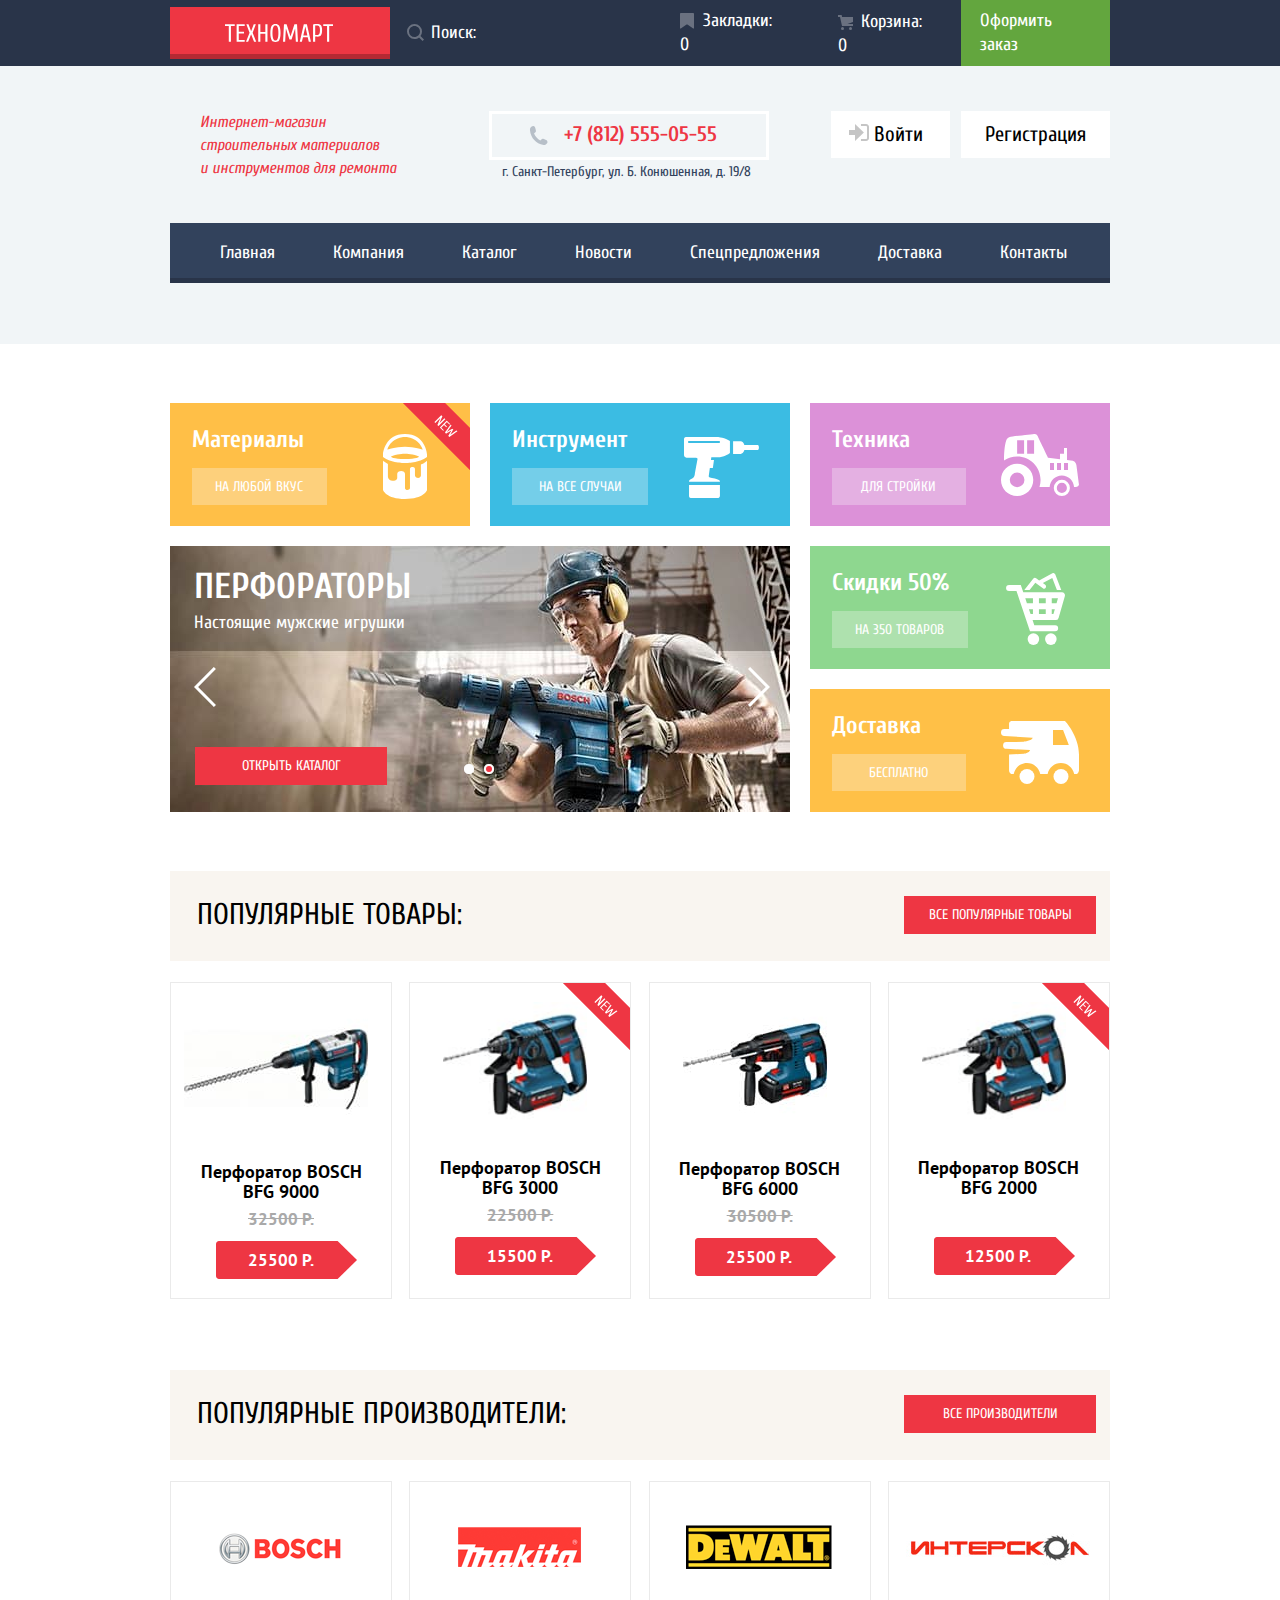
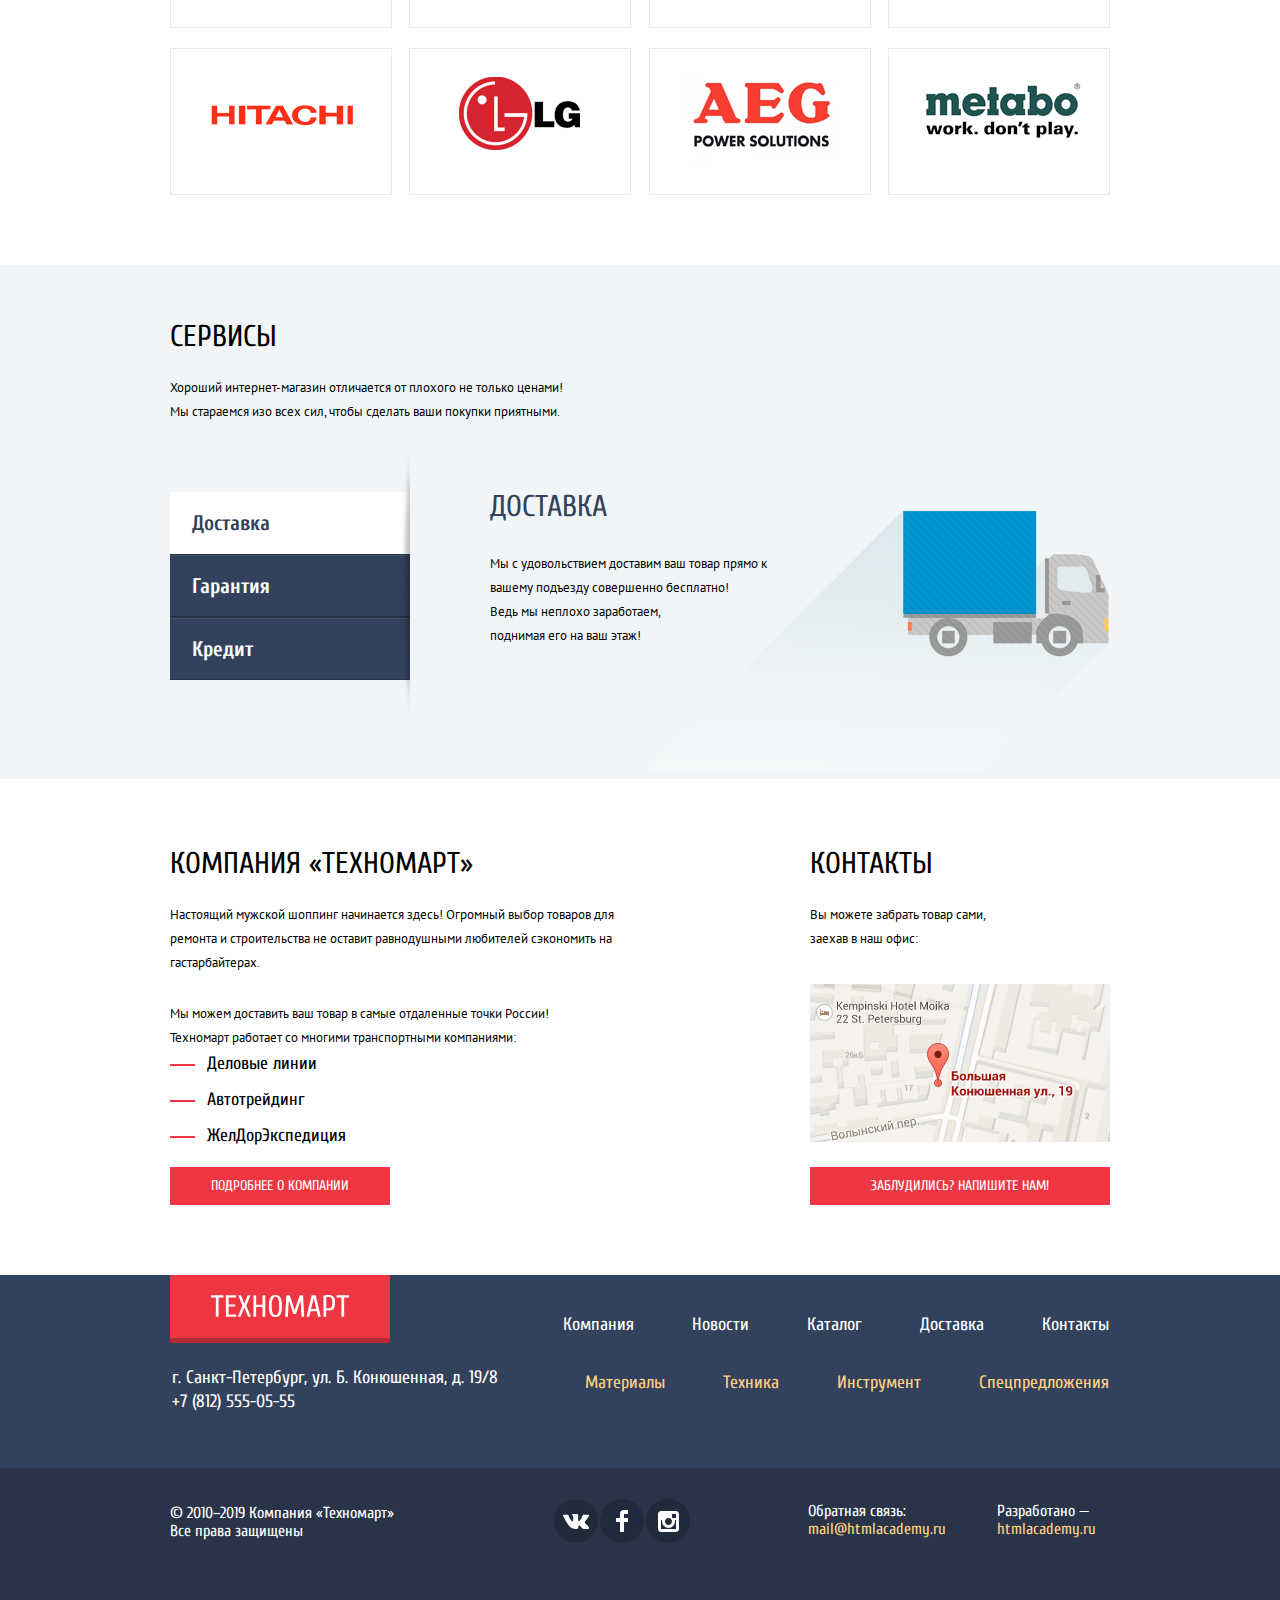
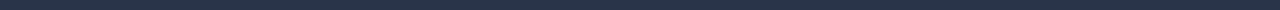
==== commit 8957b13f: "Правки" ====
--- a/index.html
+++ b/index.html
@@ -255,7 +255,7 @@
                     <button class="main-button main-button--credit" type="button">Отправить заявку</button>
                   </li>
                 </ul> 
-                <ul class="services__list">
+                <ul class="services__list services__list--buttons">
                   <li class="services-button__item">
                     <button class="services__button services__button--active" type="button">Доставка</button>
                   </li>
@@ -395,7 +395,8 @@
             <textarea class="popup-form-order__input popup-form-order__input--textarea " id="write-text" name="text" placeholder="В свободной форме"></textarea>
           </p>
           <button class="main-button main-button--order" type="submit">Отправить</button>
-        </form>
+          </form>
+          <div class="popup-form-order__wrap"></div>
         <button class="popup-button-close popup-button-close--order" type="button" aria-label="Закрыть форму заказа"></button>
       </div>
     </section>
--- a/css/style.css
+++ b/css/style.css
@@ -10,6 +10,7 @@
     --special-background-1: #F7F3EC;
     --special-background-2: #F9F5F0;
     --special-background-3: #F1F1F1;
+    --special-background-4: #f4f4f4;
     --black: #000000;
     --white: #FFFFFF;
     --special-white: #F3F7F9;
@@ -795,7 +796,7 @@
 
     background-color: var(--basic-red);
     width: 192px;
-    height: 38px;
+    min-height: 38px;
 
     border: none;
     cursor: pointer;
@@ -939,6 +940,10 @@
     margin: 0;
     padding: 0;
     margin-right: 80px;
+}
+
+.services__list--buttons {
+    background-color: var(--special-darkblue-1);
 }
 
 
@@ -1007,7 +1012,7 @@
     padding-left: 22px;
 }
 
-.services-button__item {
+.services-button__item:not(:last-child) {
     margin-bottom: 2px;
 }
 
@@ -2076,6 +2081,7 @@
     border:none;
     outline: none;
     cursor: pointer;
+    background-color: transparent;
 }
 
 .popup-button-close--order {
@@ -2163,8 +2169,19 @@
     margin-bottom: 51px;
 } 
 
+.popup-form-order__wrap {
+    background-color: var(--special-background-4);
+    width: 100%;
+
+    position: absolute;
+    min-height: 112px;
+    left: 0;
+    bottom: 0;
+}
+
 .main-button--order {
     width: 100%;
+    z-index: 1;
 }
 
 
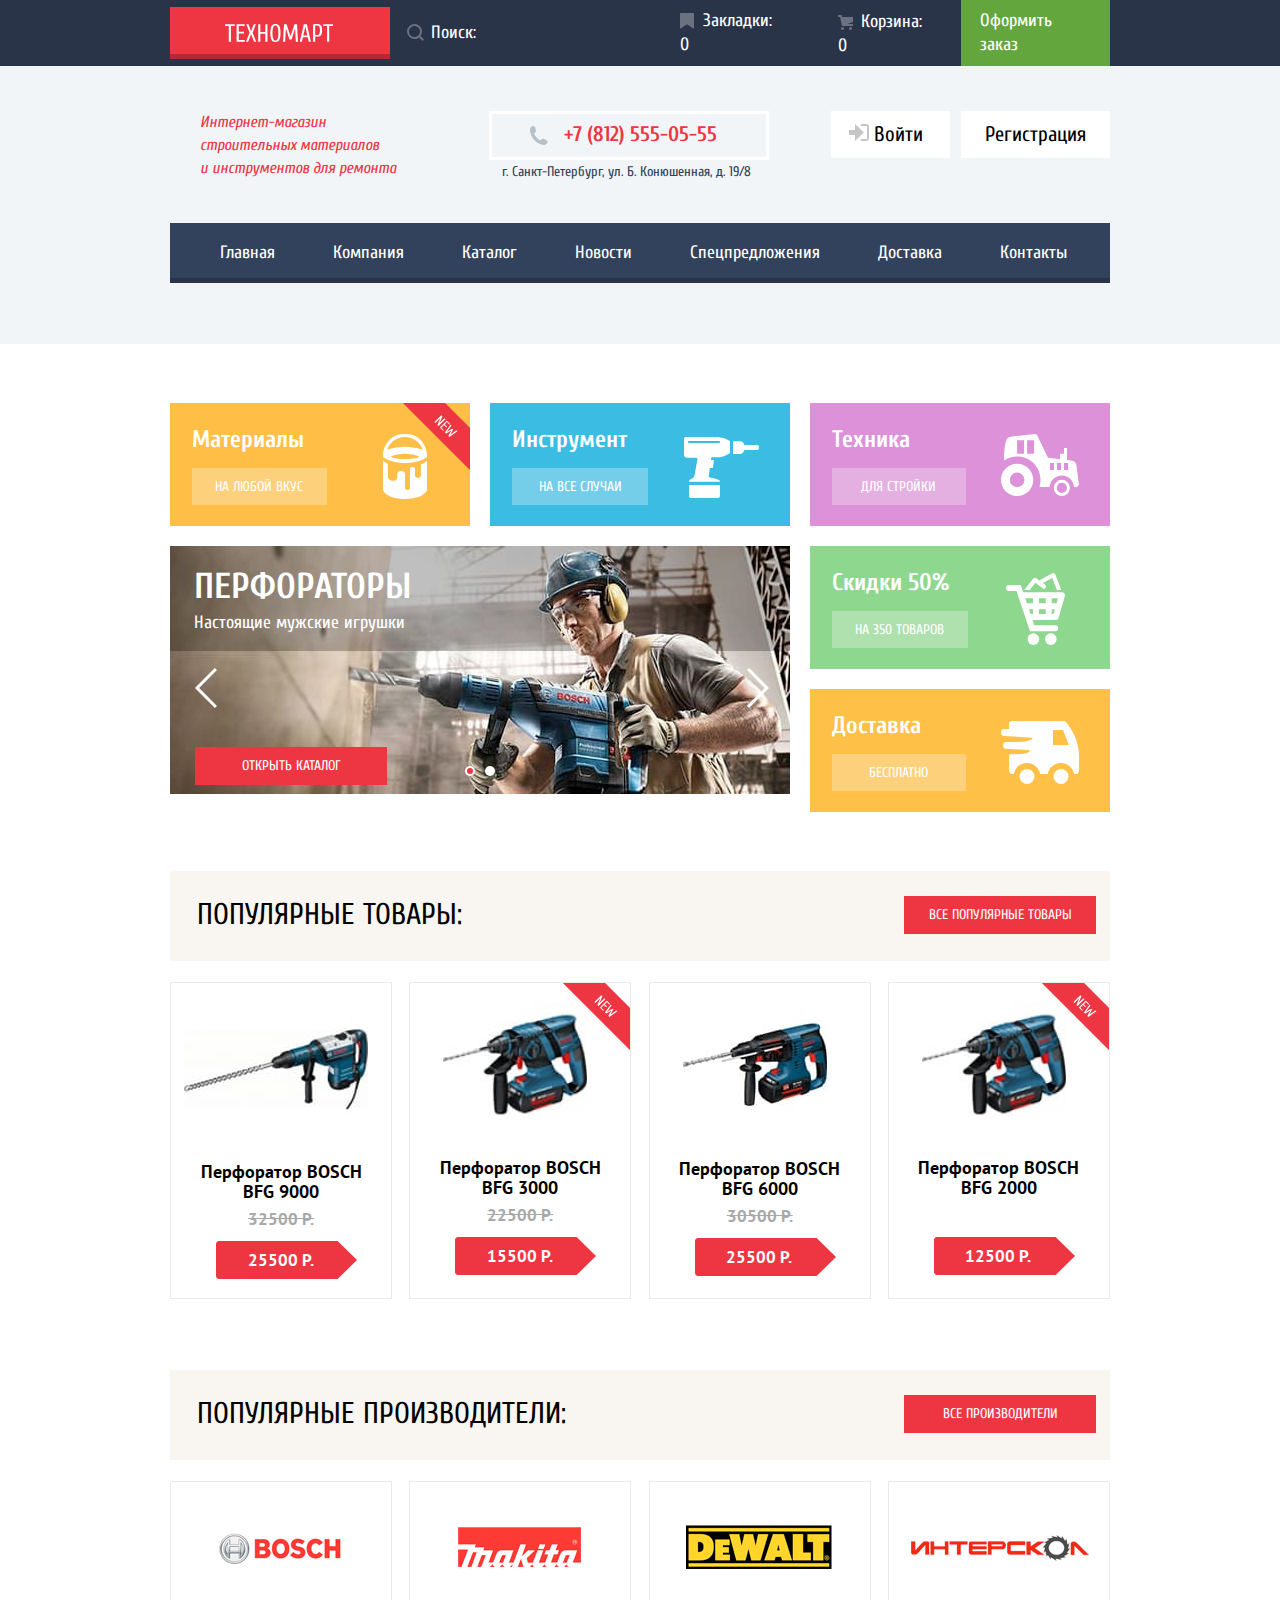
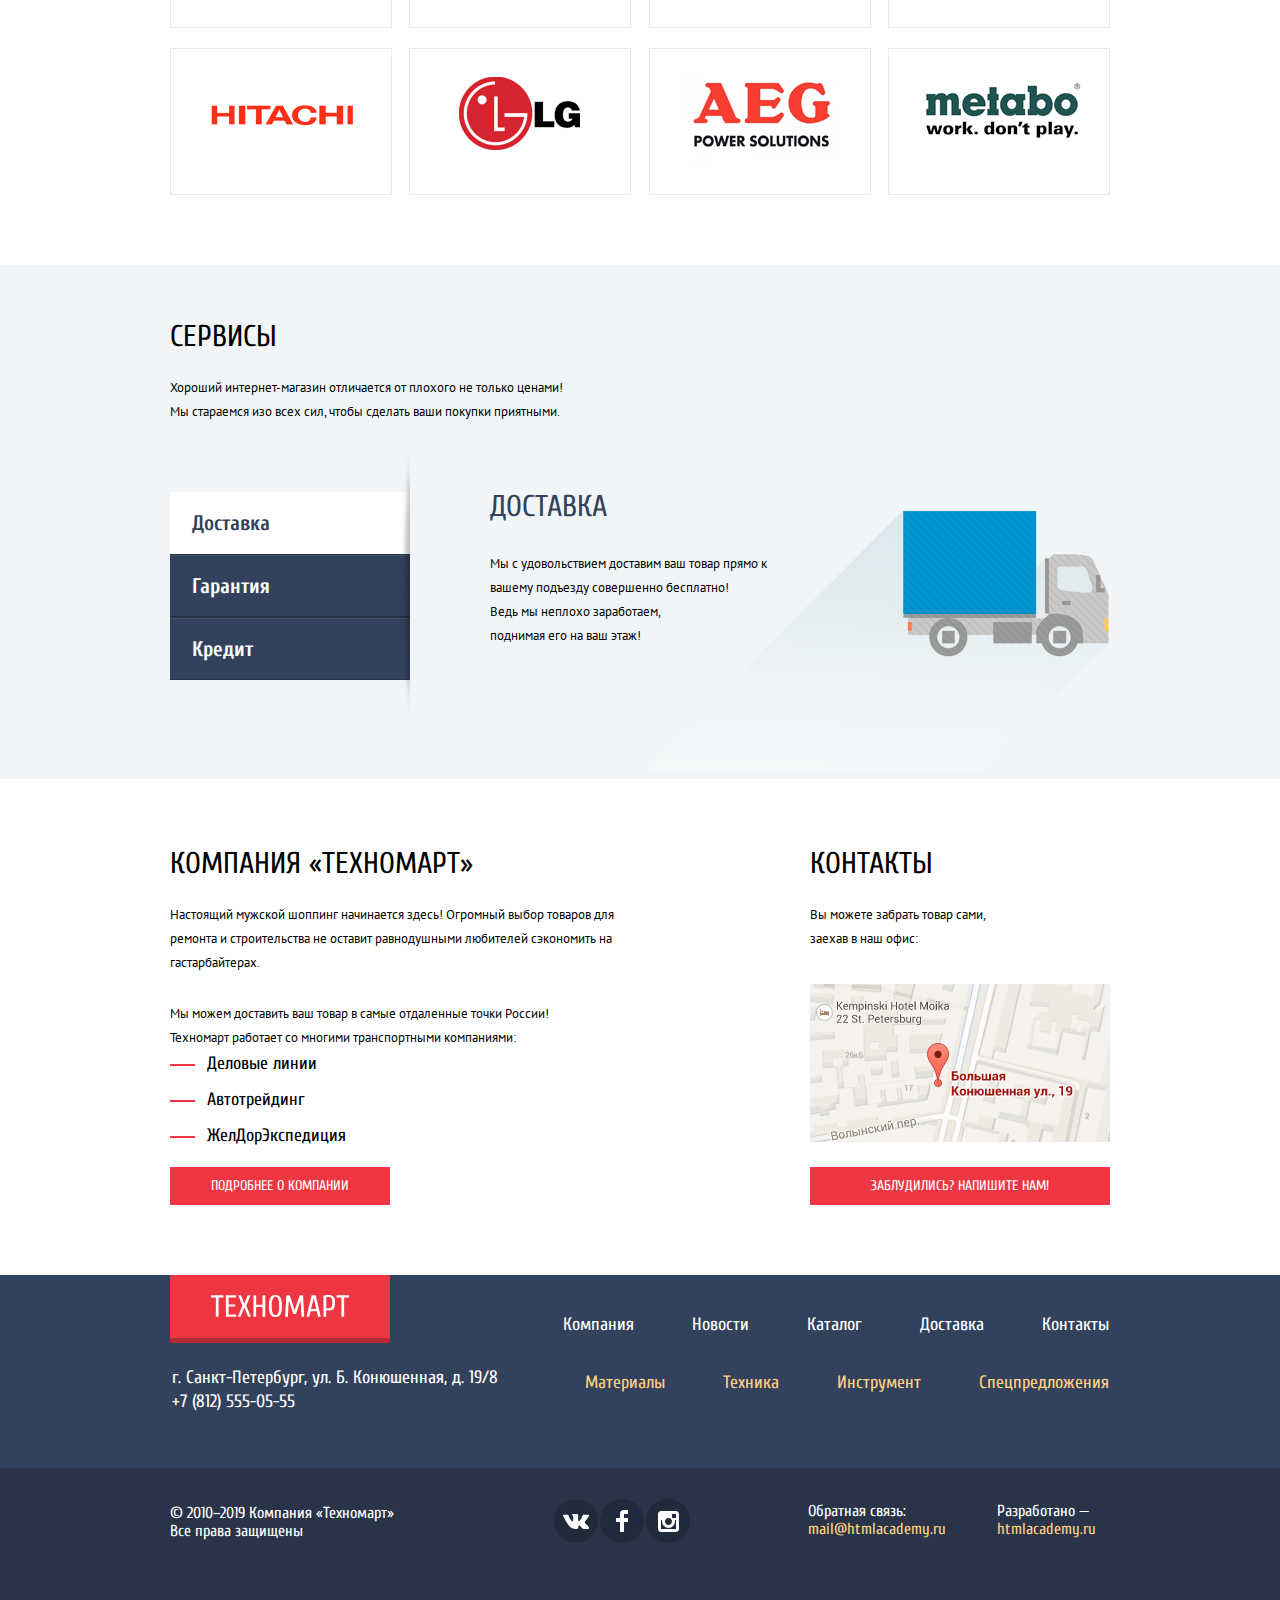
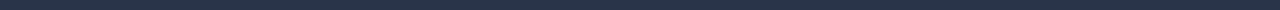
==== commit 2dde8c44: "Знакомство с JS" ====
--- a/index.html
+++ b/index.html
@@ -95,14 +95,14 @@
             </li>
             <li class="slider">
               <ul class="slider__list">
-                <li class="slider__item slider__item--workman1">
+                <li class="slider__item slider__item--workman1 slider__item--active">
                     <h3 class="slider__title">Перфораторы</h3>
                     <p class="slider__subtitle">Настоящие мужские игрушки</p>
                     <a class="main-button main-button--slider" href="catalog.html">
                       Открыть каталог
                     </a>
                 </li>
-                <li class="slider__item slider__item--workman2 hidden">
+                <li class="slider__item slider__item--workman2">
                   <h3 class="slider__title">Дрели</h3>
                   <p class="slider__subtitle">Соседям на радость!</p>
                   <a class="main-button main-button--slider" href="catalog.html">
@@ -110,6 +110,22 @@
                   </a>
                 </li>
               </ul>
+              <div class="slider__buttons">
+                <div class="slider__next">
+                  <svg xmlns="http://www.w3.org/2000/svg" width="22" height="40"><path fill="#FFF" d="M2.098-.035L.009 2.064l17.789 17.883L-.048 37.886l2.089 2.099 19.935-20.038z"/></svg>
+                </div>
+                <div class="slider__previous">
+                  <svg xmlns="http://www.w3.org/2000/svg" width="22" height="40"><path fill="#FFF" d="M19.83-.035l2.089 2.099L4.13 19.947l17.847 17.939-2.09 2.099L-.048 19.947z"/></svg>
+                </div>
+              </div>
+              <div class="slider__dots">
+                <div class="slider__nav slider__nav__1">
+                  <svg width="10" height="10" fill="none" xmlns="http://www.w3.org/2000/svg"><circle cx="5" cy="5" r="5" fill="#fff"/><circle class="slider__circle slider__circle--active" cx="5" cy="5" r="3" fill="#fff"/></svg>
+                </div>
+                <div class="slider__nav slider__nav__2">
+                  <svg width="10" height="10" fill="none" xmlns="http://www.w3.org/2000/svg"><circle cx="5" cy="5" r="5" fill="#fff"/><circle class="slider__circle" cx="5" cy="5" r="3" fill="#fff"/></svg>
+                </div>
+              </div>
             </li>
           </ul>    
         </section>
@@ -233,14 +249,14 @@
               Мы стараемся изо всех сил, чтобы сделать ваши покупки приятными.</p>
               <div class="services__wrap">
                 <ul class="services__list">
-                  <li class="services__item services__item--delivery">
+                  <li class="services__item services__item--delivery delivery">
                     <h3 class="services__title">Доставка</h3>
                     <p class="services__text services__text--delivery">Мы с удовольствием доставим ваш товар прямо
                       к вашему подъезду совершенно бесплатно!<br>
                       Ведь мы неплохо заработаем,<br> 
                       поднимая его на ваш этаж!</p>
                   </li>
-                  <li class="services__item services__item--garant hidden">
+                  <li class="services__item services__item--garant garant">
                     <h3 class="services__title">Гарантия</h3>
                     <p class="services__text">Если купленный у нас товар поломается или заискрит, 
                       а также в случае пожара, спровоцированного его возгоранием, вы всегда можете быть уверены в нашей гарантии. 
@@ -248,7 +264,7 @@
                     </p>
                     <p class="services__text">Дом уж восстановите как-нибудь сами.</p>
                   </li>
-                  <li class="services__item services__item--credit hidden">
+                  <li class="services__item services__item--credit credit">
                     <h3 class="services__title">Кредит</h3>
                     <p class="services__text">Залезть в долговую яму стало проще!</p>
                     <p class="services__text">Кредитные консультанты придут вам на помощь.</p>
@@ -257,13 +273,13 @@
                 </ul> 
                 <ul class="services__list services__list--buttons">
                   <li class="services-button__item">
-                    <button class="services__button services__button--active" type="button">Доставка</button>
+                    <button data-name="delivery" class="services__button" type="button">Доставка</button>
                   </li>
                   <li class="services-button__item">
-                    <button class="services__button" type="button">Гарантия</button>
+                    <button data-name="garant" class="services__button" type="button">Гарантия</button>
                   </li>
                   <li class="services-button__item">
-                    <button class="services__button" type="button">Кредит</button>
+                    <button data-name="credit" class="services__button" type="button">Кредит</button>
                   </li>
                 </ul>
               </div>
@@ -287,7 +303,7 @@
           <h2 class="main-title main-title--about-contact">КОНТАКТЫ</h2>
           <p class="contact-text contact-text--contact">Вы можете забрать товар сами,<br> 
             заехав в наш офис:</p>
-          <a href="#"> <!--Открывает большую карту-->
+          <a class="open-map" href="map.html" alt="Открыть большую карту"> <!--Открывает большую карту-->
             <img class="contact__map" src="img/map_small.jpg" width="300" height="158" alt="Карта адреса г. Санкт-Петербург, ул. Б. Конюшенная, д. 19/8">
           </a>
           <a class="main-button main-button--write" href="form.html">
@@ -384,11 +400,11 @@
         <form class="popup-form-order__form" action="https://echo.htmlacademy.ru" method="POST"> 
           <p class="popup-form-order__item">
             <label class="popup-form-order__label" for="write-name">Ваше имя:</label>
-            <input class="popup-form-order__input" type="text" id="write-name" name="name" placeholder="Имя Фамилия">
+            <input class="popup-form-order__input popup-form-order__input--name" type="text" id="write-name" name="name" placeholder="Имя Фамилия">
           </p>
           <p class="popup-form-order__item">
             <label class="popup-form-order__label" for="write-email">Ваш e-mail:</label>
-            <input class="popup-form-order__input" type="email" id="write-email" name="email" placeholder="email@example.com">
+            <input class="popup-form-order__input popup-form-order__input--email" type="email" id="write-email" name="email" placeholder="email@example.com">
           </p>
           <p class="popup-form-order__item">
             <label class="popup-form-order__label" for="write-text">Текст письма:</label>
@@ -400,5 +416,18 @@
         <button class="popup-button-close popup-button-close--order" type="button" aria-label="Закрыть форму заказа"></button>
       </div>
     </section>
+    <section class="popup-basket">
+      <h3 class="popup-basket__title">Товар добавлен в корзину!</h3>
+      <div class="popup-basket__wrap">
+        <a class="main-button main-button--basket" href="#">Оформить заказ</a>
+        <a class="main-button main-button--basket main-button--basket-white" href="#">Продолжить покупки</a>
+      </div>
+      <button class="popup-button-close popup-button-close--basket" type="button" aria-label="Закрыть уведомление"></button> 
+  </section>
+    <script src="js/form.js"></script>
+    <script src="js/map.js"></script>
+    <script src="js/basket.js"></script>
+    <script src="js/services.js"></script>
+    <script src="js/slider.js"></script>
   </body>
 </html>
--- a/css/style.css
+++ b/css/style.css
@@ -681,7 +681,9 @@
 
 }
 
+
 /* Slider */
+
 
 .slider {
     color: var(--white);
@@ -691,22 +693,6 @@
     position: relative;
 }
 
-.slider::before {
-    content: "";
-    background-image: url("../img/slider-nav.svg");
-    background-size: cover;
-    background-repeat: no-repeat;
-    height: 10px;
-    width: 30px;
-    display: inline-block;
-    vertical-align: middle; 
-    position: absolute;
-    bottom: 38px;
-    right: 296px;
-    z-index: 1;
-    cursor: pointer;
-}
-
 .slider__list {
     list-style: none;
     margin: 0;
@@ -715,34 +701,38 @@
     position: relative;
 }
 
-.slider__list::before {
-    content: "";
-    background-image: url("../img/icon-left.svg");
-    background-size: cover;
-    background-repeat: no-repeat;
-    height: 40px;
-    width: 22px;
-    display: inline-block;
-    vertical-align: middle; 
+.slider__next {
     cursor: pointer;
     position: absolute;
-    bottom: 105px;
-    left: 24px;
-}
-
-.slider__list::after {
-    content: "";
-    background-image: url("../img/icon-right.svg");
-    background-size: cover;
-    background-repeat: no-repeat;
-    height: 40px;
-    width: 22px;
-    display: inline-block;
-    vertical-align: middle; 
+    bottom: 97px;
+    right: 21px;
+}
+
+.slider__previous {
     cursor: pointer;
     position: absolute;
-    bottom: 105px;
-    right: 20px;
+    bottom: 97px;
+    left: 25px;
+}
+
+.slider__nav {
+    position: absolute;
+    cursor: pointer;
+    z-index: 1;
+}
+
+.slider__nav__1 {
+    bottom: 29px;
+    left: 295px;
+}
+
+.slider__nav__2 {
+    bottom: 29px;
+    left: 315px;
+}
+
+.slider__circle--active {
+    fill: var(--basic-red);
 }
 
 
@@ -767,20 +757,22 @@
 
 
 .slider__item--workman1 {
-    display: block;
     background-image: url("../img/workman-1.jpg");
     background-repeat: no-repeat;
+    display: none;
+    
 }
 
 .slider__item--workman2 {
-    display: block;
     background-image: url("../img/workman-2.jpg");
     background-repeat: no-repeat;
-}
-
-.hidden {
     display: none;
 }
+
+.slider__item--active {
+    display: block;
+}
+
 
 /* Main Button */
 
@@ -1012,6 +1004,7 @@
     padding-left: 22px;
 }
 
+
 .services-button__item:not(:last-child) {
     margin-bottom: 2px;
 }
@@ -1028,6 +1021,11 @@
     background-position: 151px 19px;
     width: 619px;
     min-height: 283px;
+    display: none;
+}
+
+.services__item--active {
+    display: block;
 }
 
 .services__item--delivery {
@@ -1043,13 +1041,15 @@
 }
 
 
-.services__button:hover,
-.services__button:focus {
+.services__button:hover:not(.services__button--active),
+.services__button:focus:not(.services__button--active) {
     box-shadow: 0px 1px 0px #293449, inset 0px 1px 0px #405069;
     background-color: var(--special-darkblue-1);
     color: var(--white);
-}
-
+    cursor: pointer;
+}
+
+.services__button--active,
 .services__button:active {
     background-color: var(--white);
     box-shadow: 0px 1px 0px #FFFFFF, inset 0px 1px 0px #FFFFFF;
@@ -2067,7 +2067,52 @@
 }
 
 
+/* Animation */
+
+@keyframes bounce {
+    0% {
+      transform: translateY(-2000px);
+    }
+  
+    70% {
+      transform: translateY(30px);
+    }
+  
+    90% {
+      transform: translateY(-10px);
+    }
+  
+    100% {
+      transform: translateY(0);
+    }
+}
+  
+@keyframes shake {
+    0%,
+    100% {
+      transform: translateX(0);
+    }
+  
+    10%,
+    30%,
+    50%,
+    70%,
+    90% {
+      transform: translateX(-10px);
+    }
+  
+    20%,
+    40%,
+    60%,
+    80% {
+      transform: translateX(10px);
+    }
+}
+
+
+
 /* Popup */
+
 
 
 
@@ -2106,7 +2151,6 @@
     font-weight: 400;
 
     border-top: 7px solid var(--special-red);
-    display: block;
     z-index: 999;
 
     position: fixed;
@@ -2151,7 +2195,7 @@
     background-color: transparent;
     box-sizing: border-box;
 
-    border: 2px solid #c5c5c5;
+    border: 2px solid var(--basic-greylight-1);
     border-radius: 2px;
 
     font-family: "PT Sans", Arial, sans-serif;
@@ -2190,9 +2234,6 @@
 
 
 .popup-map {
-    display: flex;
-    justify-content: center;
-    align-items: center;
     border-top: 7px solid var(--special-red);
     display: none; /*Выключено*/
 
@@ -2219,7 +2260,7 @@
 
 
 .popup-basket {
-    display: flex;
+    
     flex-direction: column;
     justify-content: flex-start;
     align-items: center;
@@ -2298,3 +2339,26 @@
     margin-left: 12px;
 }
 
+.main-button--basket-white:active {
+    background-color: var(--white);
+    color: var(--basic-greylight-1);
+}
+
+/* Popup-show */
+
+
+.popup-show {
+    display: block;
+    
+    animation: bounce 0.6s;
+}
+
+.popup-show-basket {
+    display: flex;
+    
+    animation: bounce 0.6s;
+}
+
+.popup-error {
+    animation: shake 0.6s;
+}
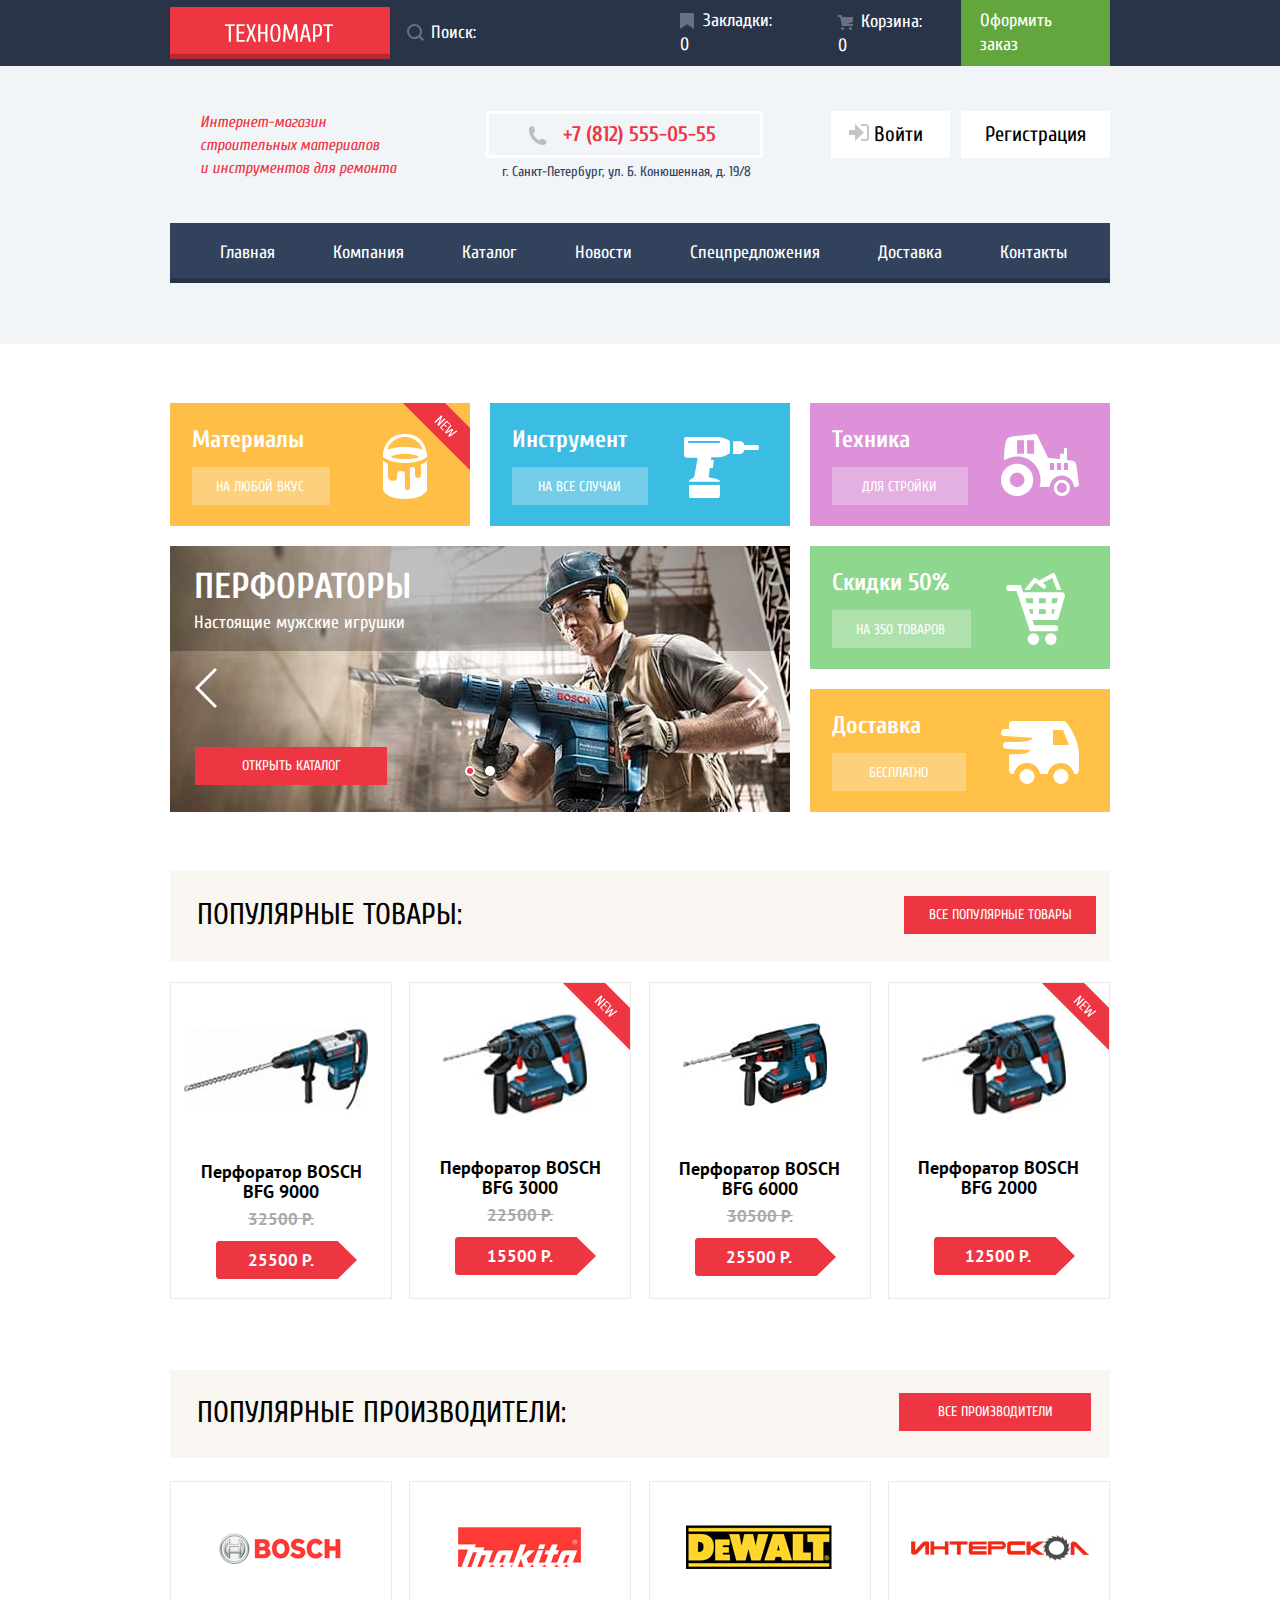
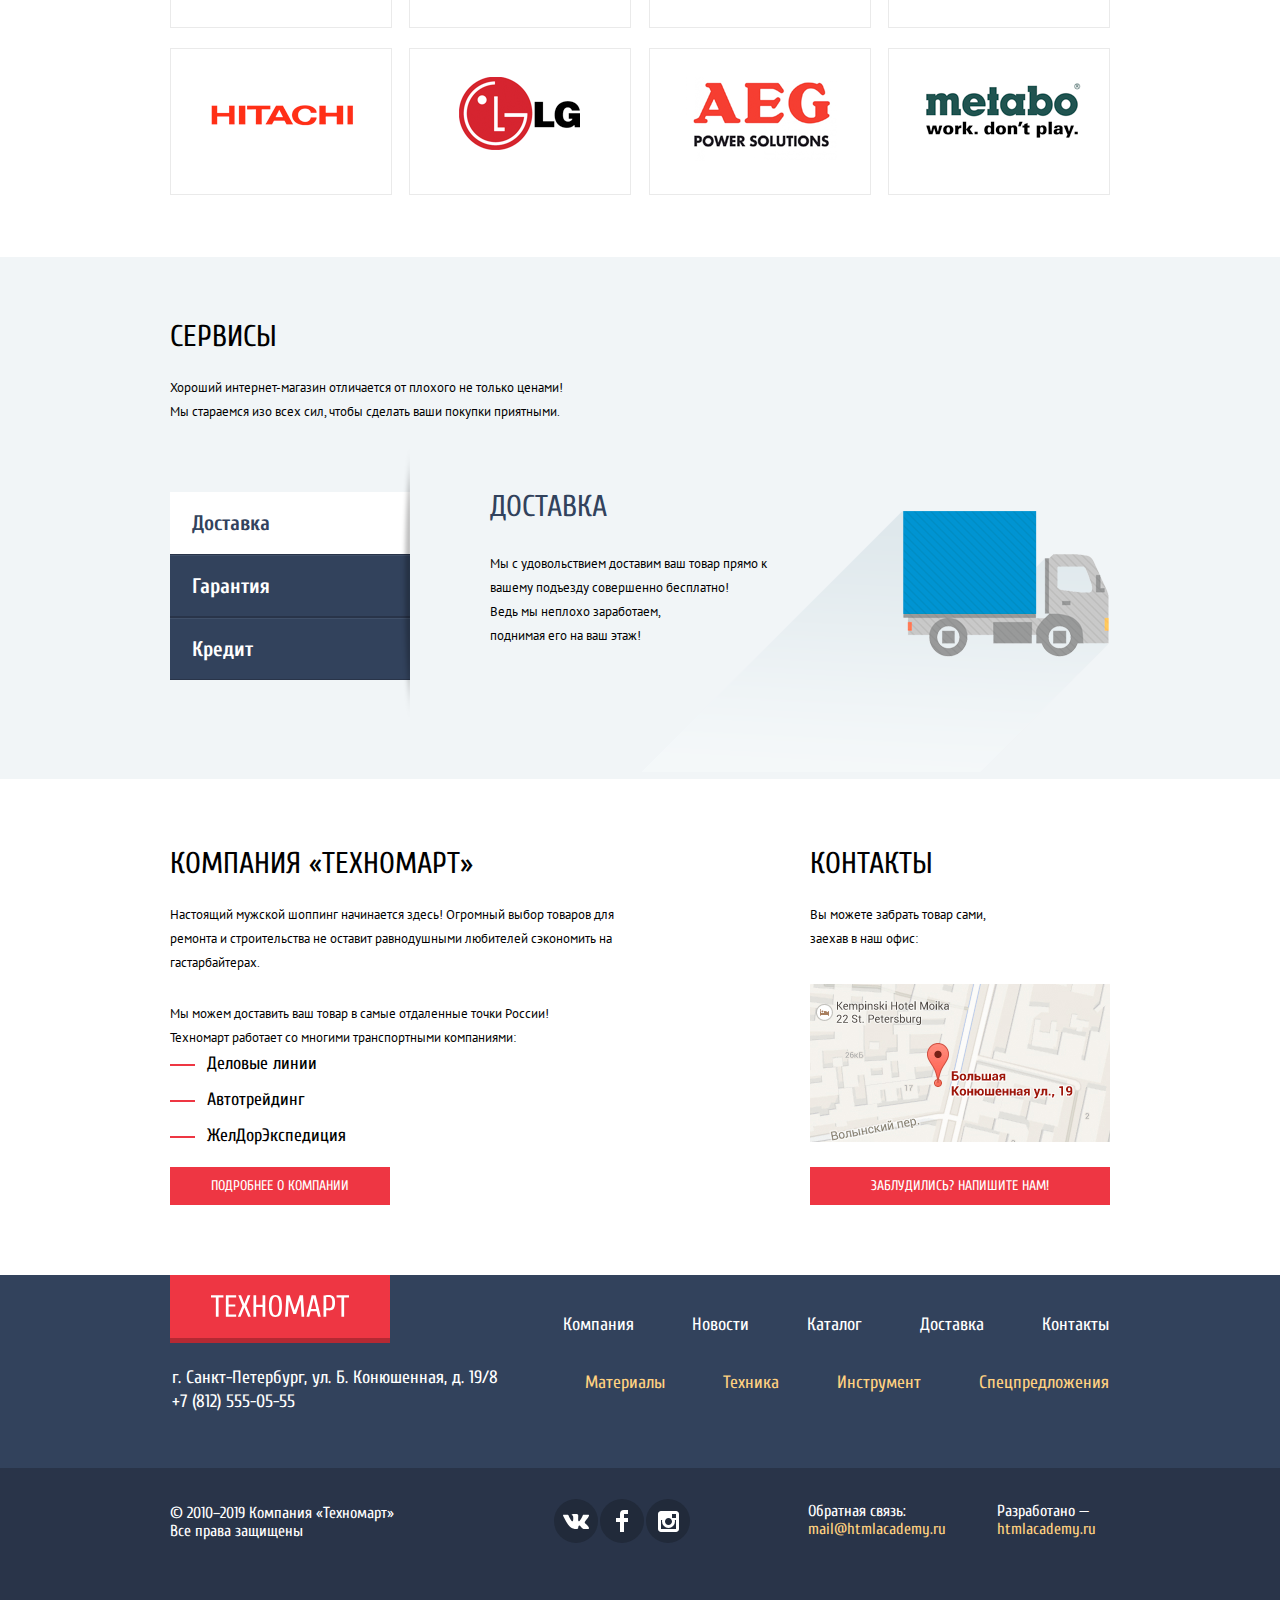
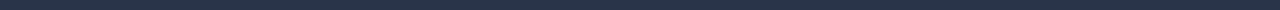
==== commit 005387fe: "Правки" ====
--- a/index.html
+++ b/index.html
@@ -1,433 +1,451 @@
 <!DOCTYPE html>
 <html lang="ru">
-  <head>
+
+<head>
     <meta charset="utf-8">
     <title>Интернет-магазин «Техномарт»</title>
     <link href="https://fonts.googleapis.com/css2?family=Cuprum:ital,wght@0,400;0,700;1,400&family=PT+Sans:wght@400;700&display=swap" rel="stylesheet">
     <link href="css/normalize.css" rel="stylesheet">
-    <link href="css/style.css" rel="stylesheet">  
-  </head>
-  <body class="page-body">
+    <link href="css/style.css" rel="stylesheet">
+</head>
+
+<body class="page-body">
     <header class="header">
         <div class="header-wrap">
-          <div class="container container--header">
-            <a class="logo logo--position">
-              <img src="img/logo-technomart.svg" width="108" height="18" alt="Техномарт">
-            </a>
-            <form class="search-form" action="#" method="get">
-              <input class="search-form__input" type="text" name="search" id="search" placeholder="Поиск:">
-              <svg class="icon-search" xmlns="http://www.w3.org/2000/svg" width="17" height="17"><path fill="#fff" d="M17 15.586l-3.542-3.542A7.465 7.465 0 0015 7.5 7.5 7.5 0 107.5 15c1.71 0 3.282-.579 4.544-1.542L15.586 17 17 15.586zM2 7.5C2 4.467 4.467 2 7.5 2 10.532 2 13 4.467 13 7.5c0 3.032-2.468 5.5-5.5 5.5A5.506 5.506 0 012 7.5z"/></svg>
-            </form>
-            <a class="header-bookmark" href="#">Закладки: 0</a>
-            <a class="header-basket" href="#">Корзина: 0</a>
-            <a class="header-order" href="#">Оформить заказ</a>
-          </div>
-        </div>
-        <div class="header-wrapper container">           
-          <h1 class="header-title">
-            Интернет-магазин
-            строительных материалов
-            и&nbspинструментов для ремонта
-          </h1>
-          <section class="header-info header-info--main">
-            <h3 class="visually-hidden">Наши контакты</h3>
-            <a class="header-info__tel" href="tel:+78125550555">+7 (812) 555-05-55</a>
-            <p class="header-info__adress">г. Санкт-Петербург, ул. Б. Конюшенная, д. 19/8</p>
-          </section>
-          <section class="header-cabinet header-cabinet--main">
-            <h3 class="visually-hidden">Личный кабинет</h3>
-            <a class="header-cabinet__button header-cabinet__button--enter" href="#">
-              <svg class="icon-login" xmlns="http://www.w3.org/2000/svg" width="20" height="17"><path fill="#c5c5c5" d="M14.875 8.5L6 0v6H0v5h6v6z"/><path fill="#c5c5c5" d="M16.986 15.01h-5.027V17h5.027c2.178 0 3.004-1.81 3.029-3.026V3.028C19.99 1.811 19.164 0 16.986 0h-5.027v1.99h5.027c.839 0 .992.681 1.01 1.057v10.904c-.017.376-.171 1.059-1.01 1.059z"/></svg>
-              Войти</a>
-            <a class="header-cabinet__button header-cabinet__button--register" href="#">Регистрация</a>
-          </section>
+            <div class="container container--header">
+                <a class="logo logo--position">
+                    <img src="img/logo-technomart.svg" width="108" height="18" alt="Техномарт">
+                </a>
+                <form class="search-form" action="#" method="get">
+                    <input class="search-form__input" type="text" name="search" id="search" placeholder="Поиск:">
+                    <svg class="icon-search" xmlns="http://www.w3.org/2000/svg" width="17" height="17">
+                        <path fill="#fff" d="M17 15.586l-3.542-3.542A7.465 7.465 0 0015 7.5 7.5 7.5 0 107.5 15c1.71 0 3.282-.579 4.544-1.542L15.586 17 17 15.586zM2 7.5C2 4.467 4.467 2 7.5 2 10.532 2 13 4.467 13 7.5c0 3.032-2.468 5.5-5.5 5.5A5.506 5.506 0 012 7.5z" /></svg>
+                </form>
+                <a class="header-bookmark" href="#">Закладки: 0</a>
+                <a class="header-basket" href="#">Корзина: 0</a>
+                <a class="header-order" href="#">Оформить заказ</a>
+            </div>
+        </div>
+        <div class="header-wrapper container">
+            <h1 class="header-title">
+                Интернет-магазин
+                строительных материалов<br>
+                и инструментов для ремонта
+            </h1>
+            <section class="header-info header-info--main">
+                <h3 class="visually-hidden">Наши контакты</h3>
+                <a class="header-info__tel" href="tel:+78125550555">+7 (812) 555-05-55</a>
+                <p class="header-info__adress">г. Санкт-Петербург, ул. Б. Конюшенная, д. 19/8</p>
+            </section>
+            <section class="header-cabinet header-cabinet--main">
+                <h3 class="visually-hidden">Личный кабинет</h3>
+                <a class="header-cabinet__button header-cabinet__button--enter" href="#">
+                    <svg class="icon-login" xmlns="http://www.w3.org/2000/svg" width="20" height="17">
+                        <path fill="#c5c5c5" d="M14.875 8.5L6 0v6H0v5h6v6z" />
+                        <path fill="#c5c5c5" d="M16.986 15.01h-5.027V17h5.027c2.178 0 3.004-1.81 3.029-3.026V3.028C19.99 1.811 19.164 0 16.986 0h-5.027v1.99h5.027c.839 0 .992.681 1.01 1.057v10.904c-.017.376-.171 1.059-1.01 1.059z" /></svg>
+                    Войти</a>
+                <a class="header-cabinet__button header-cabinet__button--register" href="#">Регистрация</a>
+            </section>
         </div>
         <nav class="header-nav container">
-          <ul class="header-nav__list">
-            <li class="header-nav__item">
-              <a class="header-nav__link">Главная</a>
-            </li>
-            <li class="header-nav__item">
-              <a class="header-nav__link" href="#">Компания</a>
-            </li>
-            <li class="header-nav__item">
-              <a class="header-nav__link" href="catalog.html">Каталог</a>
-            </li>
-            <li class="header-nav__item">
-              <a class="header-nav__link" href="#">Новости</a>
-            </li>
-            <li class="header-nav__item">
-              <a class="header-nav__link" href="#">Спецпредложения</a>
-            </li>
-            <li class="header-nav__item">
-              <a class="header-nav__link" href="#">Доставка</a>
-            </li>
-            <li class="header-nav__item">
-              <a class="header-nav__link" href="#">Контакты</a>
-            </li>
-          </ul>
-        </nav> 
+            <ul class="header-nav__list">
+                <li class="header-nav__item">
+                    <a class="header-nav__link">Главная</a>
+                </li>
+                <li class="header-nav__item">
+                    <a class="header-nav__link" href="#">Компания</a>
+                </li>
+                <li class="header-nav__item">
+                    <a class="header-nav__link" href="catalog.html">Каталог</a>
+                </li>
+                <li class="header-nav__item">
+                    <a class="header-nav__link" href="#">Новости</a>
+                </li>
+                <li class="header-nav__item">
+                    <a class="header-nav__link" href="#">Спецпредложения</a>
+                </li>
+                <li class="header-nav__item">
+                    <a class="header-nav__link" href="#">Доставка</a>
+                </li>
+                <li class="header-nav__item">
+                    <a class="header-nav__link" href="#">Контакты</a>
+                </li>
+            </ul>
+        </nav>
     </header>
     <main class="main">
-      <div class="container">
-        <section class="products-menu">
-          <h2 class="visually-hidden">Наши товары</h2>
-          <ul class="products-menu__list">
-            <li class="products-menu__item products-menu__item--materials label-new">  
-              <h3 class="products-menu__title">Материалы</h3> <!--New-->
-              <a class="products-menu__link" href="#">На любой вкус</a>
-            </li>
-            <li class="products-menu__item products-menu__item--tools">
-              <h3 class="products-menu__title">Инструмент</h3>
-              <a class="products-menu__link products-menu__link--tools" href="#">На все случаи</a>
-            </li>
-            <li class="products-menu__item products-menu__item--technics">
-              <h3 class="products-menu__title">Техника</h3>
-              <a class="products-menu__link products-menu__link--technics" href="#">Для стройки</a>
-            </li>
-            <li class="products-menu__item products-menu__item--discount">
-              <h3 class="products-menu__title">Скидки 50%</h3>
-              <a class="products-menu__link" href="#">На 350 товаров</a>
-            </li>
-            <li class="products-menu__item products-menu__item--delivery">
-              <h3 class="products-menu__title">Доставка</h3>
-              <a class="products-menu__link products-menu__link--delivery" href="#">Бесплатно</a>
-            </li>
-            <li class="slider">
-              <ul class="slider__list">
-                <li class="slider__item slider__item--workman1 slider__item--active">
-                    <h3 class="slider__title">Перфораторы</h3>
-                    <p class="slider__subtitle">Настоящие мужские игрушки</p>
-                    <a class="main-button main-button--slider" href="catalog.html">
-                      Открыть каталог
-                    </a>
-                </li>
-                <li class="slider__item slider__item--workman2">
-                  <h3 class="slider__title">Дрели</h3>
-                  <p class="slider__subtitle">Соседям на радость!</p>
-                  <a class="main-button main-button--slider" href="catalog.html">
-                    Открыть каталог
-                  </a>
-                </li>
-              </ul>
-              <div class="slider__buttons">
-                <div class="slider__next">
-                  <svg xmlns="http://www.w3.org/2000/svg" width="22" height="40"><path fill="#FFF" d="M2.098-.035L.009 2.064l17.789 17.883L-.048 37.886l2.089 2.099 19.935-20.038z"/></svg>
+        <div class="container">
+            <section class="products-menu">
+                <h2 class="visually-hidden">Наши товары</h2>
+                <ul class="products-menu__list">
+                    <li class="products-menu__item products-menu__item--materials label-new">
+                        <h3 class="products-menu__title">Материалы</h3>
+                        <!--New-->
+                        <a class="products-menu__link" href="#">На любой вкус</a>
+                    </li>
+                    <li class="products-menu__item products-menu__item--tools">
+                        <h3 class="products-menu__title">Инструмент</h3>
+                        <a class="products-menu__link products-menu__link--tools" href="#">На все случаи</a>
+                    </li>
+                    <li class="products-menu__item products-menu__item--technics">
+                        <h3 class="products-menu__title">Техника</h3>
+                        <a class="products-menu__link products-menu__link--technics" href="#">Для стройки</a>
+                    </li>
+                    <li class="products-menu__item products-menu__item--discount">
+                        <h3 class="products-menu__title">Скидки 50%</h3>
+                        <a class="products-menu__link products-menu__link--discount" href="#">На 350 товаров</a>
+                    </li>
+                    <li class="products-menu__item products-menu__item--delivery">
+                        <h3 class="products-menu__title">Доставка</h3>
+                        <a class="products-menu__link products-menu__link--delivery" href="#">Бесплатно</a>
+                    </li>
+                    <li class="slider">
+                        <ul class="slider__list">
+                            <li class="slider__item slider__item--workman1">
+                                <h3 class="slider__title">Перфораторы</h3>
+                                <p class="slider__subtitle">Настоящие мужские игрушки</p>
+                                <a class="main-button main-button--slider" href="catalog.html">
+                                    Открыть каталог
+                                </a>
+                            </li>
+                            <li class="slider__item slider__item--workman2">
+                                <h3 class="slider__title">Дрели</h3>
+                                <p class="slider__subtitle">Соседям на радость!</p>
+                                <a class="main-button main-button--slider" href="catalog.html">
+                                    Открыть каталог
+                                </a>
+                            </li>
+                        </ul>
+                        <div class="slider__buttons">
+                            <div class="slider__next">
+                                <svg xmlns="http://www.w3.org/2000/svg" width="22" height="40">
+                                    <path fill="#FFF" d="M2.098-.035L.009 2.064l17.789 17.883L-.048 37.886l2.089 2.099 19.935-20.038z" /></svg>
+                            </div>
+                            <div class="slider__previous">
+                                <svg xmlns="http://www.w3.org/2000/svg" width="22" height="40">
+                                    <path fill="#FFF" d="M19.83-.035l2.089 2.099L4.13 19.947l17.847 17.939-2.09 2.099L-.048 19.947z" /></svg>
+                            </div>
+                        </div>
+                        <div class="slider__dots">
+                            <div class="slider__nav slider__nav__1">
+                                <svg width="10" height="10" fill="none" xmlns="http://www.w3.org/2000/svg">
+                                    <circle cx="5" cy="5" r="5" fill="#fff" />
+                                    <circle class="slider__circle slider__circle--active" cx="5" cy="5" r="3" fill="#fff" /></svg>
+                            </div>
+                            <div class="slider__nav slider__nav__2">
+                                <svg width="10" height="10" fill="none" xmlns="http://www.w3.org/2000/svg">
+                                    <circle cx="5" cy="5" r="5" fill="#fff" />
+                                    <circle class="slider__circle" cx="5" cy="5" r="3" fill="#fff" /></svg>
+                            </div>
+                        </div>
+                    </li>
+                </ul>
+            </section>
+            <section class="popular-products">
+                <div class="popular-wrap">
+                    <h2 class="popular-title">Популярные товары:</h2>
+                    <a class="main-button" href="#">Все популярные товары</a>
                 </div>
-                <div class="slider__previous">
-                  <svg xmlns="http://www.w3.org/2000/svg" width="22" height="40"><path fill="#FFF" d="M19.83-.035l2.089 2.099L4.13 19.947l17.847 17.939-2.09 2.099L-.048 19.947z"/></svg>
+                <ul class="popular-products__list popular-products__list--flex">
+                    <li class="popular-products__item">
+                        <article class="card-product card-product--main">
+                            <img class="card-product__img card-product__img--big-img " src="img/9000.jpg" width="184" height="164" alt="Перфоратор BOSCH BFG 9000">
+                            <h3 class="card-product__title">
+                                Перфоратор BOSCH BFG 9000
+                            </h3>
+                            <p class="card-product__price card-product__price--last">32500 Р.</p>
+                            <p class="card-product__price card-product__price--now">25500 Р.</p>
+                            <div class="buttons-wrap">
+                                <a href="#" class="card-product__button card-product__button--buy">Купить</a>
+                                <a href="#" class="card-product__button card-product__button--bookmark">В Закладки</a>
+                            </div>
+                        </article>
+                    </li>
+                    <li class="popular-products__item">
+                        <article class="card-product card-product--main label-new">
+                            <img class="card-product__img" src="img/3000.jpg" width="144" height="128" alt="Перфоратор BOSCH BFG 3000">
+                            <!--New-->
+                            <h3 class="card-product__title">
+                                Перфоратор BOSCH BFG 3000
+                            </h3>
+                            <p class="card-product__price card-product__price--last">22500 Р.</p>
+                            <p class="card-product__price card-product__price--now">15500 Р.</p>
+                            <div class="buttons-wrap">
+                                <a href="#" class="card-product__button card-product__button--buy">Купить</a>
+                                <a href="#" class="card-product__button card-product__button--bookmark">В Закладки</a>
+                            </div>
+                        </article>
+                    </li>
+                    <li class="popular-products__item">
+                        <article class="card-product card-product--main">
+                            <img class="card-product__img" src="img/6000.jpg" width="144" height="128" alt="Перфоратор BOSCH BFG 6000">
+                            <h3 class="card-product__title">
+                                Перфоратор BOSCH BFG 6000
+                            </h3>
+                            <p class="card-product__price card-product__price--last">30500 Р.</p>
+                            <p class="card-product__price card-product__price--now">25500 Р.</p>
+                            <div class="buttons-wrap">
+                                <a href="#" class="card-product__button card-product__button--buy">Купить</a>
+                                <a href="#" class="card-product__button card-product__button--bookmark">В Закладки</a>
+                            </div>
+                        </article>
+                    </li>
+                    <li class="popular-products__item">
+                        <article class="card-product card-product--main label-new">
+                            <img class="card-product__img" src="img/2000.jpg" width="144" height="128" alt="Перфоратор BOSCH BFG 2000">
+                            <!--New-->
+                            <h3 class="card-product__title">
+                                Перфоратор BOSCH BFG 2000
+                            </h3>
+                            <p class="card-product__price card-product__price--last blind-element">15000 Р.</p>
+                            <!--Заглушка-->
+                            <p class="card-product__price card-product__price--now">12500 Р.</p>
+                            <div class="buttons-wrap">
+                                <a href="#" class="card-product__button card-product__button--buy">Купить</a>
+                                <a href="#" class="card-product__button card-product__button--bookmark">В Закладки</a>
+                            </div>
+                        </article>
+                    </li>
+                </ul>
+            </section>
+            <section class="manufactures">
+                <div class="popular-wrap popular-wrap--manufactures">
+                    <h2 class="popular-title">Популярные производители:</h2>
+                    <a class="main-button main-button--popular" href="#">Все производители</a>
                 </div>
-              </div>
-              <div class="slider__dots">
-                <div class="slider__nav slider__nav__1">
-                  <svg width="10" height="10" fill="none" xmlns="http://www.w3.org/2000/svg"><circle cx="5" cy="5" r="5" fill="#fff"/><circle class="slider__circle slider__circle--active" cx="5" cy="5" r="3" fill="#fff"/></svg>
+                <ul class="manufactures__list manufactures__list--flex">
+                    <li class="manufactures__item">
+                        <a class="manufactures__link manufactures__link--bosch" href="#">
+                            <img src="img/bosch.png" width="126" height="37" alt="Сайт производителя Bosch">
+                        </a>
+                    </li>
+                    <li class="manufactures__item">
+                        <a class="manufactures__link manufactures__link--makita" href="#">
+                            <img src="img/makita.png" width="123" height="40" alt="Сайт производителя Makita">
+                        </a>
+                    </li>
+                    <li class="manufactures__item">
+                        <a class="manufactures__link" href="#">
+                            <img src="img/dewalt.png" width="146" height="44" alt="Сайт производителя Dewalt">
+                        </a>
+                    </li>
+                    <li class="manufactures__item">
+                        <a class="manufactures__link manufactures__link--interskol" href="#">
+                            <img src="img/interskol.png" width="200" height="88" alt="Сайт производителя Интерскол">
+                        </a>
+                    </li>
+                    <li class="manufactures__item">
+                        <a class="manufactures__link manufactures__link--hitachi" href="#">
+                            <img src="img/hitachi.png" width="169" height="31" alt="Сайт производителя Hitachi">
+                        </a>
+                    </li>
+                    <li class="manufactures__item">
+                        <a class="manufactures__link" href="#">
+                            <img src="img/lg.png" width="121" height="73" alt="Сайт производителя LG">
+                        </a>
+                    </li>
+                    <li class="manufactures__item">
+                        <a class="manufactures__link manufactures__link--aeg" href="#">
+                            <img src="img/aeg.png" width="151" height="96" alt="Сайт производителя AEG">
+                        </a>
+                    </li>
+                    <li class="manufactures__item">
+                        <a class="manufactures__link manufactures__link--metabo" href="#">
+                            <img src="img/metabo.png" width="204" height="69" alt="Сайт производителя Metabo">
+                        </a>
+                    </li>
+                </ul>
+            </section>
+        </div>
+        <section class="services">
+            <div class="container">
+                <h2 class="main-title">Сервисы</h2>
+                <p class="services__text services__text--main">Хороший интернет-магазин отличается от плохого не только ценами!
+                    Мы стараемся изо всех сил, чтобы сделать ваши покупки приятными.</p>
+                <div class="services__wrap">
+                    <ul class="services__list">
+                        <li class="services__item services__item--delivery delivery">
+                            <h3 class="services__title">Доставка</h3>
+                            <p class="services__text services__text--delivery">Мы с удовольствием доставим ваш товар прямо
+                                к вашему подъезду совершенно бесплатно!<br>
+                                Ведь мы неплохо заработаем,<br>
+                                поднимая его на ваш этаж!</p>
+                        </li>
+                        <li class="services__item services__item--garant garant">
+                            <h3 class="services__title">Гарантия</h3>
+                            <p class="services__text">Если купленный у нас товар поломается или заискрит,
+                                а также в случае пожара, спровоцированного его возгоранием, вы всегда можете быть уверены в нашей гарантии.
+                                Мы обменяем сгоревший товар на новый.
+                            </p>
+                            <p class="services__text">Дом уж восстановите как-нибудь сами.</p>
+                        </li>
+                        <li class="services__item services__item--credit credit">
+                            <h3 class="services__title">Кредит</h3>
+                            <p class="services__text">Залезть в долговую яму стало проще!</p>
+                            <p class="services__text">Кредитные консультанты придут вам на помощь.</p>
+                            <a class="main-button main-button--credit">Отправить заявку</a>
+                        </li>
+                    </ul>
+                    <ul class="services__list services__list--buttons">
+                        <li class="services-button__item">
+                            <button data-name="delivery" class="services__button" type="button">Доставка</button>
+                        </li>
+                        <li class="services-button__item">
+                            <button data-name="garant" class="services__button" type="button">Гарантия</button>
+                        </li>
+                        <li class="services-button__item">
+                            <button data-name="credit" class="services__button" type="button">Кредит</button>
+                        </li>
+                    </ul>
                 </div>
-                <div class="slider__nav slider__nav__2">
-                  <svg width="10" height="10" fill="none" xmlns="http://www.w3.org/2000/svg"><circle cx="5" cy="5" r="5" fill="#fff"/><circle class="slider__circle" cx="5" cy="5" r="3" fill="#fff"/></svg>
-                </div>
-              </div>
-            </li>
-          </ul>    
+            </div>
         </section>
-        <section class="popular-products">
-          <div class="popular-wrap">
-            <h2 class="popular-title">Популярные товары:</h2>
-            <a class="main-button" href="#">Все популярные товары</a>
-          </div>
-          <ul class="popular-products__list popular-products__list--flex">
-            <li class="popular-products__item">
-              <article class="card-product card-product--main">
-                <img class="card-product__img card-product__img--big-img " src="img/9000.jpg" width="184" height="164" alt="Перфоратор BOSCH BFG 9000">
-                <h3 class="card-product__title">
-                  Перфоратор BOSCH BFG 9000
-                </h3>
-                <p class="card-product__price card-product__price--last">32500 Р.</p>
-                <p class="card-product__price card-product__price--now">25500 Р.</p>
-                <div class="buttons-wrap">
-                  <a href="#" alt="" class="card-product__button card-product__button--buy">Купить</a> 
-                  <a href="#" alt="" class="card-product__button card-product__button--bookmark">В Закладки</a>
-                </div> 
-              </article>
-            </li>
-            <li class="popular-products__item">
-              <article class="card-product card-product--main label-new">
-                <img class="card-product__img" src="img/3000.jpg" width="144" height="128" alt="Перфоратор BOSCH BFG 3000"> <!--New-->
-                <h3 class="card-product__title">
-                  Перфоратор BOSCH BFG 3000
-                </h3>
-                <p class="card-product__price card-product__price--last">22500 Р.</p>
-                <p class="card-product__price card-product__price--now">15500 Р.</p>
-                <div class="buttons-wrap">
-                  <a href="#" alt="" class="card-product__button card-product__button--buy">Купить</a> 
-                  <a href="#" alt="" class="card-product__button card-product__button--bookmark">В Закладки</a>
-                </div>
-              </article>
-            </li>
-            <li class="popular-products__item">
-              <article class="card-product card-product--main">
-                <img class="card-product__img" src="img/6000.jpg" width="144" height="128" alt="Перфоратор BOSCH BFG 6000">
-                <h3 class="card-product__title">
-                  Перфоратор BOSCH BFG 6000
-                </h3>
-                <p class="card-product__price card-product__price--last">30500 Р.</p>
-                <p class="card-product__price card-product__price--now">25500 Р.</p>
-                <div class="buttons-wrap">
-                  <a href="#" alt="" class="card-product__button card-product__button--buy">Купить</a> 
-                  <a href="#" alt="" class="card-product__button card-product__button--bookmark">В Закладки</a>
-                </div>  
-              </article>
-            </li>
-            <li class="popular-products__item">
-              <article class="card-product card-product--main label-new">
-                <img class="card-product__img" src="img/2000.jpg" width="144" height="128" alt="Перфоратор BOSCH BFG 2000"> <!--New-->
-                <h3 class="card-product__title">
-                  Перфоратор BOSCH BFG 2000
-                </h3>
-                <p class="card-product__price card-product__price--last blind-element">15000 Р.</p> <!--Заглушка-->
-                <p class="card-product__price card-product__price--now">12500 Р.</p>
-                <div class="buttons-wrap">
-                  <a href="#" alt="" class="card-product__button card-product__button--buy">Купить</a> 
-                  <a href="#" alt="" class="card-product__button card-product__button--bookmark">В Закладки</a>
-                </div>
-              </article>
-            </li>
-          </ul>
-        </section>
-        <section class="manufactures">
-          <div class="popular-wrap">
-            <h2 class="popular-title">Популярные производители:</h2>
-            <a class="main-button main-button--popular" href="#">Все производители</a>
-          </div>
-          <ul class="manufactures__list manufactures__list--flex">
-            <li class="manufactures__item">
-              <a class="manufactures__link manufactures__link--bosch" href="#">
-                <img src="img/bosch.png" width="126" height="37" alt="Сайт производителя Bosch">
-              </a>
-            </li>
-            <li class="manufactures__item">
-              <a class="manufactures__link manufactures__link--makita" href="#">
-                <img src="img/makita.png" width="123" height="40" alt="Сайт производителя Makita">
-              </a>
-            </li>
-            <li class="manufactures__item">
-              <a class="manufactures__link" href="#">
-                <img src="img/dewalt.png" width="146" height="44" alt="Сайт производителя Dewalt">
-              </a>
-            </li>
-            <li class="manufactures__item">
-              <a class="manufactures__link manufactures__link--interskol" href="#">
-                <img src="img/interskol.png" width="200" height="88" alt="Сайт производителя Интерскол">
-              </a>
-            </li>
-            <li class="manufactures__item">
-              <a class="manufactures__link manufactures__link--hitachi" href="#">
-                <img src="img/hitachi.png" width="169" height="31" alt="Сайт производителя Hitachi">
-              </a>
-            </li>
-            <li class="manufactures__item">
-              <a class="manufactures__link" href="#">
-                <img src="img/lg.png" width="121" height="73" alt="Сайт производителя LG">
-              </a>
-            </li>
-            <li class="manufactures__item">
-              <a class="manufactures__link manufactures__link--aeg" href="#">
-                <img src="img/aeg.png" width="151" height="96" alt="Сайт производителя AEG">
-              </a>
-            </li>
-            <li class="manufactures__item">
-              <a class="manufactures__link manufactures__link--metabo" href="#">
-                <img src="img/metabo.png" width="204" height="69" alt="Сайт производителя Metabo">
-              </a>
-            </li>
-          </ul>
-        </section>
-      </div>  
-        <section class="services">
-          <div class="container">
-            <h2 class="main-title">Сервисы</h2>
-            <p class="services__text services__text--main">Хороший интернет-магазин отличается от плохого не только ценами!
-              Мы стараемся изо всех сил, чтобы сделать ваши покупки приятными.</p>
-              <div class="services__wrap">
-                <ul class="services__list">
-                  <li class="services__item services__item--delivery delivery">
-                    <h3 class="services__title">Доставка</h3>
-                    <p class="services__text services__text--delivery">Мы с удовольствием доставим ваш товар прямо
-                      к вашему подъезду совершенно бесплатно!<br>
-                      Ведь мы неплохо заработаем,<br> 
-                      поднимая его на ваш этаж!</p>
-                  </li>
-                  <li class="services__item services__item--garant garant">
-                    <h3 class="services__title">Гарантия</h3>
-                    <p class="services__text">Если купленный у нас товар поломается или заискрит, 
-                      а также в случае пожара, спровоцированного его возгоранием, вы всегда можете быть уверены в нашей гарантии. 
-                      Мы обменяем сгоревший товар на новый. 
-                    </p>
-                    <p class="services__text">Дом уж восстановите как-нибудь сами.</p>
-                  </li>
-                  <li class="services__item services__item--credit credit">
-                    <h3 class="services__title">Кредит</h3>
-                    <p class="services__text">Залезть в долговую яму стало проще!</p>
-                    <p class="services__text">Кредитные консультанты придут вам на помощь.</p>
-                    <button class="main-button main-button--credit" type="button">Отправить заявку</button>
-                  </li>
-                </ul> 
-                <ul class="services__list services__list--buttons">
-                  <li class="services-button__item">
-                    <button data-name="delivery" class="services__button" type="button">Доставка</button>
-                  </li>
-                  <li class="services-button__item">
-                    <button data-name="garant" class="services__button" type="button">Гарантия</button>
-                  </li>
-                  <li class="services-button__item">
-                    <button data-name="credit" class="services__button" type="button">Кредит</button>
-                  </li>
-                </ul>
-              </div>
-          </div>  
-        </section>
-      <div class="container container--wrap">
-        <section class="about">
-          <h2 class="main-title">КОМПАНИЯ «Техномарт»</h2>
-          <p class="contact-text">Настоящий мужской шоппинг начинается здесь! Огромный выбор товаров для ремонта и строительства не оставит 
-            равнодушными любителей сэкономить на гастарбайтерах.</p>
-          <p class="contact-text contact-text--about">Мы можем доставить ваш товар в самые отдаленные точки России!<br>
-            Техномарт работает со многими транспортными компаниями:</p>
-          <ul class="about__list">
-            <li class="about__item">Деловые линии</li>
-            <li class="about__item">Автотрейдинг</li>
-            <li class="about__item">ЖелДорЭкспедиция</li>
-          </ul>
-          <a class="main-button main-button--about" href="#">Подробнее о компании</a>
-        </section>
-        <section class="contact">
-          <h2 class="main-title main-title--about-contact">КОНТАКТЫ</h2>
-          <p class="contact-text contact-text--contact">Вы можете забрать товар сами,<br> 
-            заехав в наш офис:</p>
-          <a class="open-map" href="map.html" alt="Открыть большую карту"> <!--Открывает большую карту-->
-            <img class="contact__map" src="img/map_small.jpg" width="300" height="158" alt="Карта адреса г. Санкт-Петербург, ул. Б. Конюшенная, д. 19/8">
-          </a>
-          <a class="main-button main-button--write" href="form.html">
-            Заблудились? Напишите нам! <!--Открывает попап Напишите нам-->
-          </a>
-        </section>
-      </div>
+        <div class="container container--wrap">
+            <section class="about">
+                <h2 class="main-title">КОМПАНИЯ «Техномарт»</h2>
+                <p class="contact-text">Настоящий мужской шоппинг начинается здесь! Огромный выбор товаров для ремонта и строительства не оставит
+                    равнодушными любителей сэкономить на гастарбайтерах.</p>
+                <p class="contact-text contact-text--about">Мы можем доставить ваш товар в самые отдаленные точки России!<br>
+                    Техномарт работает со многими транспортными компаниями:</p>
+                <ul class="about__list">
+                    <li class="about__item">Деловые линии</li>
+                    <li class="about__item">Автотрейдинг</li>
+                    <li class="about__item">ЖелДорЭкспедиция</li>
+                </ul>
+                <a class="main-button main-button--about" href="#">Подробнее о компании</a>
+            </section>
+            <section class="contact">
+                <h2 class="main-title main-title--about-contact">КОНТАКТЫ</h2>
+                <p class="contact-text contact-text--contact">Вы можете забрать товар сами,<br>
+                    заехав в наш офис:</p>
+                <a class="open-map" href="map.html">
+                    <!--Открывает большую карту-->
+                    <img class="contact__map" src="img/map_small.jpg" width="300" height="158" alt="Карта адреса г. Санкт-Петербург, ул. Б. Конюшенная, д. 19/8">
+                </a>
+                <a class="main-button main-button--write" href="form.html">
+                    Заблудились? Напишите нам!
+                    <!--Открывает попап Напишите нам-->
+                </a>
+            </section>
+        </div>
     </main>
     <footer class="footer">
-      <div class="container container--footer">
-        <div class="footer-wrap">
-          <a class="logo logo--footer" href="index.html" > 
-            <img src="img/logo-technomart.svg" width="138" height="23" alt="Логотип интернет-магазина Техномарт">
-          </a>
-          <section class="footer-info">
-            <h3 class="visually-hidden">Контактная информация</h3>
-            <p class="footer-info__adress">
-              г. Санкт-Петербург, ул. Б. Конюшенная, д. 19/8<br>
-              <a class="footer-info__tel" href="tel:+78125550555">+7 (812) 555-05-55</a>
-            </p> 
-          </section>
-        </div>
-        <section class="footer-nav">
-          <h3 class="visually-hidden">Навигация</h3>
-          <ul class="footer-nav__list">
-            <li class="footer-nav__item">
-              <a class="footer-nav__link" href="#">Компания</a>
-            </li>
-            <li class="footer-nav__item">
-              <a class="footer-nav__link" href="#">Новости</a>
-            </li>
-            <li class="footer-nav__item">
-              <a class="footer-nav__link" href="catalog.html">Каталог</a>
-            </li>
-            <li class="footer-nav__item">
-              <a class="footer-nav__link" href="#">Доставка</a>
-            </li>
-            <li class="footer-nav__item">
-              <a class="footer-nav__link" href="#">Контакты</a>
-            </li>
-          </ul>
-          <ul class="footer-nav__list">
-            <li class="footer-nav__item">
-              <a class="footer-nav__link footer-nav__link--yellow" href="#">Материалы</a>
-            </li>
-            <li class="footer-nav__item">
-              <a class="footer-nav__link footer-nav__link--yellow" href="#">Техника</a>
-            </li>
-            <li class="footer-nav__item">
-              <a class="footer-nav__link footer-nav__link--yellow" href="#">Инструмент</a>
-            </li>
-            <li class="footer-nav__item">
-              <a class="footer-nav__link footer-nav__link--yellow" href="#">Спецпредложения</a>
-            </li>
-          </ul>
-        </section>
-      </div>
+        <div class="container container--footer">
+            <div class="footer-wrap">
+                <a class="logo logo--footer" href="index.html">
+                    <img src="img/logo-technomart.svg" width="138" height="23" alt="Логотип интернет-магазина Техномарт">
+                </a>
+                <section class="footer-info">
+                    <h3 class="visually-hidden">Контактная информация</h3>
+                    <p class="footer-info__adress">
+                        г. Санкт-Петербург, ул. Б. Конюшенная, д. 19/8<br>
+                        <a class="footer-info__tel" href="tel:+78125550555">+7 (812) 555-05-55</a>
+                    </p>
+                </section>
+            </div>
+            <section class="footer-nav">
+                <h3 class="visually-hidden">Навигация</h3>
+                <ul class="footer-nav__list">
+                    <li class="footer-nav__item">
+                        <a class="footer-nav__link" href="#">Компания</a>
+                    </li>
+                    <li class="footer-nav__item">
+                        <a class="footer-nav__link" href="#">Новости</a>
+                    </li>
+                    <li class="footer-nav__item">
+                        <a class="footer-nav__link" href="catalog.html">Каталог</a>
+                    </li>
+                    <li class="footer-nav__item">
+                        <a class="footer-nav__link" href="#">Доставка</a>
+                    </li>
+                    <li class="footer-nav__item">
+                        <a class="footer-nav__link" href="#">Контакты</a>
+                    </li>
+                </ul>
+                <ul class="footer-nav__list">
+                    <li class="footer-nav__item">
+                        <a class="footer-nav__link footer-nav__link--yellow" href="#">Материалы</a>
+                    </li>
+                    <li class="footer-nav__item">
+                        <a class="footer-nav__link footer-nav__link--yellow" href="#">Техника</a>
+                    </li>
+                    <li class="footer-nav__item">
+                        <a class="footer-nav__link footer-nav__link--yellow" href="#">Инструмент</a>
+                    </li>
+                    <li class="footer-nav__item">
+                        <a class="footer-nav__link footer-nav__link--yellow" href="#">Спецпредложения</a>
+                    </li>
+                </ul>
+            </section>
+        </div>
         <div class="footer-info footer-info--down">
-          <div class="container container--footer">
-            <p class="copyright">&copy; 2010–2019 Компания «Техномарт»<br>
-              Все права защищены</p>
-            <ul class="social">
-              <li class="social__item">
-                <a class="social__link social__link--vk" href="#" aria-label="Вконтакте"></a>
-              </li>
-              <li class="social__item">
-                <a class="social__link social__link--fb" href="#" aria-label="Фейсбук"></a>
-              </li>
-              <li class="social__item">
-                <a class="social__link social__link--insta" href="#" aria-label="Инстаграм"></a>
-              </li>
-            </ul>
-            <div class="developer">
-              <p class="developer__item developer__item--feedback">
-                Обратная связь:<br>
-                <a class="developer__link" href="https://mail@htmlacademy.ru">mail@htmlacademy.ru</a>
-              </p>
-              <p class="developer__item">
-                Разработано —<br>
-                <a class="developer__link" href="https://htmlacademy.ru/intensive/htmlcss">htmlacademy.ru</a>
-              </p>
+            <div class="container container--footer">
+                <p class="copyright">&copy; 2010–2019 Компания «Техномарт»<br>
+                    Все права защищены</p>
+                <ul class="social">
+                    <li class="social__item">
+                        <a class="social__link social__link--vk" href="#" aria-label="Вконтакте"></a>
+                    </li>
+                    <li class="social__item">
+                        <a class="social__link social__link--fb" href="#" aria-label="Фейсбук"></a>
+                    </li>
+                    <li class="social__item">
+                        <a class="social__link social__link--insta" href="#" aria-label="Инстаграм"></a>
+                    </li>
+                </ul>
+                <div class="developer">
+                    <p class="developer__item developer__item--feedback">
+                        Обратная связь:<br>
+                        <a class="developer__link" href="https://mail@htmlacademy.ru">mail@htmlacademy.ru</a>
+                    </p>
+                    <p class="developer__item">
+                        Разработано —<br>
+                        <a class="developer__link" href="https://htmlacademy.ru/intensive/htmlcss">htmlacademy.ru</a>
+                    </p>
+                </div>
             </div>
-          </div>
         </div>
     </footer>
     <section class="popup-map">
-      <h3 class="visually-hidden">Подробная карта</h3>
-      <iframe src="https://www.google.com/maps/embed?pb=!1m18!1m12!1m3!1d1998.5590252007714!2d30.31911374967104!3d59.939459185883!2m3!1f0!2f0!3f0!3m2!1i1024!2i768!4f13.1!3m3!1m2!1s0x4696310fca5ba729%3A0xea9c53d4493c879f!2z0JHQvtC70YzRiNCw0Y8g0JrQvtC90Y7RiNC10L3QvdCw0Y8g0YPQuy4sIDE5LCDQodCw0L3QutGCLdCf0LXRgtC10YDQsdGD0YDQsywgMTkxMTg2!5e0!3m2!1sru!2sru!4v1592381954532!5m2!1sru!2sru" width="943" height="449" frameborder="0" style="border:0;" allowfullscreen="" aria-hidden="false" title="Наш адрес: город Санкт-Петербург, улица Большая Конюшенная, 19" tabindex="0"></iframe>
-      <button class="popup-button-close popup-button-close--map" type="button" aria-label="Закрыть карту"></button>
+        <h3 class="visually-hidden">Подробная карта</h3>
+        <iframe src="https://www.google.com/maps/embed?pb=!1m18!1m12!1m3!1d1998.5590252007714!2d30.31911374967104!3d59.939459185883!2m3!1f0!2f0!3f0!3m2!1i1024!2i768!4f13.1!3m3!1m2!1s0x4696310fca5ba729%3A0xea9c53d4493c879f!2z0JHQvtC70YzRiNCw0Y8g0JrQvtC90Y7RiNC10L3QvdCw0Y8g0YPQuy4sIDE5LCDQodCw0L3QutGCLdCf0LXRgtC10YDQsdGD0YDQsywgMTkxMTg2!5e0!3m2!1sru!2sru!4v1592381954532!5m2!1sru!2sru" width="943" height="449" allowfullscreen="" aria-hidden="false" title="Наш адрес: город Санкт-Петербург, улица Большая Конюшенная, 19" tabindex="0"></iframe>
+        <button class="popup-button-close popup-button-close--map" type="button" aria-label="Закрыть карту"></button>
     </section>
     <section class="popup-form-order">
-      <h3 class="visually-hidden">Напишите нам</h3>
-      <div class="popup-form-order__container">
-        <form class="popup-form-order__form" action="https://echo.htmlacademy.ru" method="POST"> 
-          <p class="popup-form-order__item">
-            <label class="popup-form-order__label" for="write-name">Ваше имя:</label>
-            <input class="popup-form-order__input popup-form-order__input--name" type="text" id="write-name" name="name" placeholder="Имя Фамилия">
-          </p>
-          <p class="popup-form-order__item">
-            <label class="popup-form-order__label" for="write-email">Ваш e-mail:</label>
-            <input class="popup-form-order__input popup-form-order__input--email" type="email" id="write-email" name="email" placeholder="email@example.com">
-          </p>
-          <p class="popup-form-order__item">
-            <label class="popup-form-order__label" for="write-text">Текст письма:</label>
-            <textarea class="popup-form-order__input popup-form-order__input--textarea " id="write-text" name="text" placeholder="В свободной форме"></textarea>
-          </p>
-          <button class="main-button main-button--order" type="submit">Отправить</button>
-          </form>
-          <div class="popup-form-order__wrap"></div>
-        <button class="popup-button-close popup-button-close--order" type="button" aria-label="Закрыть форму заказа"></button>
-      </div>
+        <h3 class="visually-hidden">Напишите нам</h3>
+        <div class="popup-form-order__container">
+            <form class="popup-form-order__form" action="https://echo.htmlacademy.ru" method="POST">
+                <p class="popup-form-order__item">
+                    <label class="popup-form-order__label" for="write-name">Ваше имя:</label>
+                    <input class="popup-form-order__input popup-form-order__input--name" type="text" id="write-name" name="name" placeholder="Имя Фамилия">
+                </p>
+                <p class="popup-form-order__item">
+                    <label class="popup-form-order__label" for="write-email">Ваш e-mail:</label>
+                    <input class="popup-form-order__input popup-form-order__input--email" type="email" id="write-email" name="email" placeholder="email@example.com">
+                </p>
+                <p class="popup-form-order__item">
+                    <label class="popup-form-order__label" for="write-text">Текст письма:</label>
+                    <textarea class="popup-form-order__input popup-form-order__input--textarea " id="write-text" name="text" placeholder="В свободной форме"></textarea>
+                </p>
+                <button class="main-button main-button--order" type="submit">Отправить</button>
+            </form>
+            <div class="popup-form-order__wrap"></div>
+            <button class="popup-button-close popup-button-close--order" type="button" aria-label="Закрыть форму заказа"></button>
+        </div>
     </section>
     <section class="popup-basket">
-      <h3 class="popup-basket__title">Товар добавлен в корзину!</h3>
-      <div class="popup-basket__wrap">
-        <a class="main-button main-button--basket" href="#">Оформить заказ</a>
-        <a class="main-button main-button--basket main-button--basket-white" href="#">Продолжить покупки</a>
-      </div>
-      <button class="popup-button-close popup-button-close--basket" type="button" aria-label="Закрыть уведомление"></button> 
-  </section>
+        <h3 class="popup-basket__title">Товар добавлен в корзину!</h3>
+        <div class="popup-basket__wrap">
+            <a class="main-button main-button--basket" href="#">Оформить заказ</a>
+            <a class="main-button main-button--basket main-button--basket-white" href="#">Продолжить покупки</a>
+        </div>
+        <button class="popup-button-close popup-button-close--basket" type="button" aria-label="Закрыть уведомление"></button>
+    </section>
     <script src="js/form.js"></script>
     <script src="js/map.js"></script>
     <script src="js/basket.js"></script>
     <script src="js/services.js"></script>
     <script src="js/slider.js"></script>
-  </body>
-</html>
+</body>
+
+</html>--- a/css/style.css
+++ b/css/style.css
@@ -4,7 +4,7 @@
     --basic-green: #63A63E;
     --basic-grey: #3D546F;
     --basic-greylight-1: #C5C5C5;
-    --basic-greylight-2:#F2F6F8;
+    --basic-greylight-2: #F2F6F8;
     --basic-greylight-3: #ABABAB;
     --basic-background: #F1F5F7;
     --special-background-1: #F7F3EC;
@@ -16,7 +16,7 @@
     --special-white: #F3F7F9;
     --special-grey: #D7DCDE;
     --special-yellow-1: #FFBF47;
-    --special-yellow-2: #FFC047; 
+    --special-yellow-2: #FFC047;
     --special-blue: #3BBCE3;
     --special-darkblue-1: #293449;
     --special-darkblue-2: #32425C;
@@ -54,7 +54,7 @@
     min-width: 1200px;
     margin: 0;
     padding: 0;
-    font-family: "Cuprum","Roboto", sans-serif;
+    font-family: "Cuprum", "Roboto", sans-serif;
     font-size: 18px;
     line-height: 24px;
     font-weight: 400;
@@ -150,7 +150,7 @@
 /* Search form */
 
 .search-form {
-    color: var(--white);   
+    color: var(--white);
     margin-left: 220px;
     margin-right: -5px;
 
@@ -176,7 +176,7 @@
     cursor: pointer;
 }
 
-.search-form__input::placeholder{
+.search-form__input::placeholder {
     color: var(--white);
 }
 
@@ -191,8 +191,8 @@
     outline: 0;
 }
 
-.search-form__input:focus + .icon-search path,
-.search-form__input:focus + .icon-search {
+.search-form__input:focus+.icon-search path,
+.search-form__input:focus+.icon-search {
     fill: var(--basic-red);
     opacity: 1;
 }
@@ -205,6 +205,15 @@
 .header-basket {
     padding: 9px 25px 8px 17px;
 }
+
+.header-basket--catalog {
+    padding-left: 12px;
+    padding-right: 22px;
+    margin-left: 3px;
+
+    background-color: var(--basic-red);
+}
+
 
 .header-bookmark::before {
     content: "";
@@ -289,7 +298,7 @@
     margin-bottom: 37px;
 }
 
-.header-title {    
+.header-title {
     font-family: inherit;
     font-style: italic;
     font-size: 16px;
@@ -320,7 +329,9 @@
     line-height: 30px;
     color: var(--basic-red);
     border: 3px solid var(--white);
-    padding: 5px 49px 8px 37px;
+    padding: 5px 44px 6px 39px;
+    margin-right: 10px;
+    margin-bottom: 2px;
 }
 
 .header-info__tel::before {
@@ -495,7 +506,7 @@
 .header-nav__link:hover,
 .header-nav__link:focus {
     background-color: var(--special-darkblue-1);
-} 
+}
 
 .header-nav__link:active {
     opacity: 0.5;
@@ -513,7 +524,7 @@
 .main-title {
     font-size: 30px;
     line-height: 30px;
-    text-transform: uppercase;   
+    text-transform: uppercase;
     font-weight: 400;
     margin: 0;
     margin-bottom: 24px;
@@ -543,6 +554,7 @@
     position: relative;
     padding: 22px;
 }
+
 .products-menu__title {
     font-weight: 700;
     font-size: 24px;
@@ -556,20 +568,18 @@
     line-height: 18px;
     text-transform: uppercase;
     background-color: var(--transparent-1);
-    padding: 10px 24px 10px 23px;
-}
-
+    padding: 11px 26px 10px 24px;
+}
 
 .products-menu__link--tools {
-    padding-left: 27px;
-    padding-right: 26px;
+    padding-left: 26px;
+    padding-right: 27px;
 }
 
 .products-menu__link--technics {
-    padding-left: 29px;
-    padding-right: 30px;
-}
-
+    padding-left: 30px;
+    padding-right: 31px;
+}
 
 .products-menu__link--delivery {
     padding-left: 37px;
@@ -589,8 +599,7 @@
     background-color: var(--special-yellow-1);
 }
 
-
-.products-menu__item--materials::after{   
+.products-menu__item--materials::after {
     content: "";
     background-image: url("../img/icon-1.svg");
     background-size: cover;
@@ -598,7 +607,7 @@
     height: 65px;
     width: 44px;
     display: inline-block;
-    vertical-align: middle; 
+    vertical-align: middle;
     position: absolute;
     top: 31px;
     right: 43px;
@@ -608,7 +617,7 @@
     background-color: var(--special-blue);
 }
 
-.products-menu__item--tools::after{   
+.products-menu__item--tools::after {
     content: "";
     background-image: url("../img/icon-2.svg");
     background-size: cover;
@@ -626,7 +635,7 @@
     background-color: var(--special-lilac);
 }
 
-.products-menu__item--technics::after{   
+.products-menu__item--technics::after {
     content: "";
     background-image: url("../img/icon-3.svg");
     background-size: cover;
@@ -637,7 +646,7 @@
     vertical-align: middle;
     position: absolute;
     top: 31px;
-    right: 31px; 
+    right: 31px;
 }
 
 .products-menu__item--discount {
@@ -646,7 +655,7 @@
     grid-row: 2 / 3;
 }
 
-.products-menu__item--discount::after{   
+.products-menu__item--discount::after {
     content: "";
     background-image: url("../img/icon-4.svg");
     background-size: cover;
@@ -654,7 +663,7 @@
     height: 72px;
     width: 59px;
     display: inline-block;
-    vertical-align: middle; 
+    vertical-align: middle;
     position: absolute;
     top: 27px;
     right: 45px;
@@ -666,7 +675,7 @@
     grid-row: 3 / 4;
 }
 
-.products-menu__item--delivery::after{   
+.products-menu__item--delivery::after {
     content: "";
     background-image: url("../img/icon-5.svg");
     background-size: cover;
@@ -674,7 +683,7 @@
     height: 63px;
     width: 78px;
     display: inline-block;
-    vertical-align: middle; 
+    vertical-align: middle;
     position: absolute;
     top: 32px;
     right: 31px;
@@ -699,6 +708,8 @@
     padding: 0;
     display: grid;
     position: relative;
+    min-height: 266px;
+    background-color: var(--basic-greylight-1);
 }
 
 .slider__next {
@@ -717,7 +728,6 @@
 
 .slider__nav {
     position: absolute;
-    cursor: pointer;
     z-index: 1;
 }
 
@@ -760,7 +770,7 @@
     background-image: url("../img/workman-1.jpg");
     background-repeat: no-repeat;
     display: none;
-    
+
 }
 
 .slider__item--workman2 {
@@ -794,6 +804,11 @@
     cursor: pointer;
 }
 
+.main-button--popular {
+    margin-right: 5px;
+    margin-top: -2px;
+}
+
 .main-button:active {
     background-color: var(--error);
 }
@@ -813,7 +828,7 @@
 }
 
 .manufactures {
-    margin-bottom: 50px;
+    margin-bottom: 42px;
 }
 
 .popular-title {
@@ -835,6 +850,10 @@
     padding-right: 14px;
 }
 
+.popular-wrap--manufactures {
+    margin-bottom: 23px;
+}
+
 .popular-products__list,
 .manufactures__list {
     list-style: none;
@@ -910,6 +929,7 @@
 .manufactures__item:focus {
     box-shadow: 0px 4px 20px rgba(0, 0, 0, 0.15);
 }
+
 .manufactures__item:active {
     opacity: 0.5;
 }
@@ -922,8 +942,8 @@
 
 .services {
     background-color: var(--basic-background);
-    margin-bottom: 70px; 
-    padding: 57px;
+    margin-bottom: 70px;
+    padding: 65px;
     padding-bottom: 4px;
 }
 
@@ -1057,13 +1077,6 @@
     outline: none;
 }
 
-.main-button--credit {
-    background-color: var(--special-red);
-    border-radius: 2px;
-    margin-top: 28px;
-
-    outline: none;
-}
 
 /*  About and Contact */
 
@@ -1088,8 +1101,11 @@
     margin-bottom: 27px;
 }
 
-.contact__map {
-    margin-bottom: 18px;
+.open-map {
+    display: block;
+    margin-bottom: 25px;
+    background-color: var(--basic-greylight-3);
+    height: 158px;
 }
 
 .contact-text--about {
@@ -1129,6 +1145,14 @@
     width: 300px;
 }
 
+.main-button--credit {
+    background-color: var(--special-red);
+    border-radius: 2px;
+    margin-top: 28px;
+    display: flex;
+    outline: none;
+}
+
 .container--wrap {
     display: flex;
     justify-content: space-between;
@@ -1165,7 +1189,7 @@
     text-decoration-line: underline;
 }
 
-.footer-nav__link--yellow  {
+.footer-nav__link--yellow {
     color: var(--special-yellowlight);
 }
 
@@ -1334,7 +1358,8 @@
 }
 
 .catalog-title {
-    font-family: "Cuprum","Roboto", sans-serif;;
+    font-family: "Cuprum", "Roboto", sans-serif;
+    ;
     font-size: 30px;
     line-height: 30px;
     font-weight: 400;
@@ -1382,6 +1407,10 @@
 
 .breadcrumbs__item {
     margin-right: 4px;
+}
+
+.breadcrumbs__home {
+    vertical-align: middle;
 }
 
 .breadcrumbs__item::after {
@@ -1393,7 +1422,7 @@
     width: 8px;
     margin-right: 10px;
     display: inline-block;
-    vertical-align: middle; 
+    vertical-align: middle;
 }
 
 
@@ -1446,7 +1475,7 @@
 .range-controls .toggle-min {
     left: 18px;
 }
-  
+
 
 .range-controls .toggle-max {
     left: 160px;
@@ -1484,7 +1513,7 @@
     text-transform: uppercase;
 }
 
-  
+
 
 
 /*  Filter  */
@@ -1510,7 +1539,7 @@
 }
 
 .filter-title--filter {
-    margin-bottom: 13px;  
+    margin-bottom: 13px;
 }
 
 .filter-title--sort {
@@ -1645,22 +1674,22 @@
     top: -2px;
 }
 
-.check__input:hover + .check__box ,
-.check__input:focus + .check__box {
+.check__input:hover+.check__box,
+.check__input:focus+.check__box {
     background-image: url("data:image/svg+xml;charset=UTF-8,%3csvg xmlns='http://www.w3.org/2000/svg' width='23' height='23'%3e%3cpath fill='%23b5b5b5' d='M20 2c.542 0 1 .458 1 1v17c0 .542-.458 1-1 1H3c-.542 0-1-.458-1-1V3c0-.542.458-1 1-1h17m0-2H3C1.35 0 0 1.35 0 3v17c0 1.65 1.35 3 3 3h17c1.65 0 3-1.35 3-3V3c0-1.65-1.35-3-3-3z'/%3e%3c/svg%3e");
 }
 
-.check__input:checked + .check__box {
+.check__input:checked+.check__box {
     background-image: url("data:image/svg+xml;charset=UTF-8,%3csvg xmlns='http://www.w3.org/2000/svg' width='27' height='23'%3e%3cpath fill='%23c5c5c5' d='M7.285 7.486l-2.829 2.829 7.783 7.783L26.171 4.166l-2.828-2.829-11.104 11.102z'/%3e%3cpath fill='%23c5c5c5' d='M21 20c0 .542-.458 1-1 1H3c-.542 0-1-.458-1-1V3c0-.542.458-1 1-1h16.908L21.493.415A2.96 2.96 0 0020 0H3C1.35 0 0 1.35 0 3v17c0 1.65 1.35 3 3 3h17c1.65 0 3-1.35 3-3v-9.829l-2 2V20z'/%3e%3c/svg%3e");
 }
 
-.check__input:checked:focus + .check__box,
-.check__input:checked:hover + .check__box {
-    background-image: url("data:image/svg+xml;charset=UTF-8,%3csvg xmlns='http://www.w3.org/2000/svg' width='27' height='23'%3e%3cpath fill='%23b5b5b5' d='M7.285 7.486l-2.829 2.829 7.783 7.783L26.171 4.166l-2.828-2.829-11.104 11.102z'/%3e%3cpath fill='%23c5c5c5' d='M21 20c0 .542-.458 1-1 1H3c-.542 0-1-.458-1-1V3c0-.542.458-1 1-1h16.908L21.493.415A2.96 2.96 0 0020 0H3C1.35 0 0 1.35 0 3v17c0 1.65 1.35 3 3 3h17c1.65 0 3-1.35 3-3v-9.829l-2 2V20z'/%3e%3c/svg%3e");
-}
-
-.check__input:checked:disabled + .check__box + .check__text,
-.check__input:disabled + .check__box + .check__text {
+.check__input:checked:focus+.check__box,
+.check__input:checked:hover+.check__box {
+    background-image: url("data:image/svg+xml;charset=UTF-8,%3csvg xmlns='http://www.w3.org/2000/svg' width='27' height='23'%3e%3cpath fill='%23b5b5b5' d='M7.285 7.486l-2.829 2.829 7.783 7.783L26.171 4.166l-2.828-2.829-11.104 11.102z'/%3e%3cpath fill='%23b5b5b5' d='M21 20c0 .542-.458 1-1 1H3c-.542 0-1-.458-1-1V3c0-.542.458-1 1-1h16.908L21.493.415A2.96 2.96 0 0020 0H3C1.35 0 0 1.35 0 3v17c0 1.65 1.35 3 3 3h17c1.65 0 3-1.35 3-3v-9.829l-2 2V20z'/%3e%3c/svg%3e");
+}
+
+.check__input:checked:disabled+.check__box,
+.check__input:disabled+.check__box+.check__text {
     opacity: 0.3;
     cursor: default;
 }
@@ -1689,25 +1718,25 @@
     top: -2px;
 }
 
-.radio__input:hover + .radio__button,
-.radio__input:focus + .radio__button {
+.radio__input:hover+.radio__button,
+.radio__input:focus+.radio__button {
     background-image: url("data:image/svg+xml;charset=UTF-8,%3csvg xmlns='http://www.w3.org/2000/svg' width='25' height='25'%3e%3cpath fill='%23b5b5b5' d='M12.5 4c4.687 0 8.5 3.813 8.5 8.5 0 4.687-3.813 8.5-8.5 8.5C7.813 21 4 17.187 4 12.5 4 7.813 7.813 4 12.5 4m0-4C5.597 0 0 5.597 0 12.5S5.597 25 12.5 25 25 19.403 25 12.5 19.403 0 12.5 0z'/%3e%3c/svg%3e");
 }
 
 
-.radio__input:checked + .radio__button {
+.radio__input:checked+.radio__button {
     background-image: url("data:image/svg+xml;charset=UTF-8,%3csvg xmlns='http://www.w3.org/2000/svg' width='25' height='25'%3e%3cpath fill='%23c5c5c5' d='M12.5 4c4.687 0 8.5 3.813 8.5 8.5 0 4.687-3.813 8.5-8.5 8.5C7.813 21 4 17.187 4 12.5 4 7.813 7.813 4 12.5 4m0-4C5.597 0 0 5.597 0 12.5S5.597 25 12.5 25 25 19.403 25 12.5 19.403 0 12.5 0z'/%3e%3ccircle fill='%23c5c5c5' cx='12.5' cy='12.5' r='4.5'/%3e%3c/svg%3e");
 }
 
-.radio__input:checked:hover + .radio__button,
-.radio__input:checked:focus + .radio__button {
+.radio__input:checked:hover+.radio__button,
+.radio__input:checked:focus+.radio__button {
     background-image: url("data:image/svg+xml;charset=UTF-8,%3csvg xmlns='http://www.w3.org/2000/svg' width='25' height='25'%3e%3cpath fill='%23b5b5b5' d='M12.5 4c4.687 0 8.5 3.813 8.5 8.5 0 4.687-3.813 8.5-8.5 8.5C7.813 21 4 17.187 4 12.5 4 7.813 7.813 4 12.5 4m0-4C5.597 0 0 5.597 0 12.5S5.597 25 12.5 25 25 19.403 25 12.5 19.403 0 12.5 0z'/%3e%3ccircle fill='%23c5c5c5' cx='12.5' cy='12.5' r='4.5'/%3e%3c/svg%3e");
 }
 
-.radio__input:checked:disabled + .radio__button,
-.radio__input:disabled + .radio__button {
+.radio__input:checked:disabled+.radio__button,
+.radio__input:disabled+.radio__button {
     opacity: 0.3;
-    cursor: default; 
+    cursor: default;
 }
 
 
@@ -1751,9 +1780,10 @@
     color: var(--transparent-3);
     border-bottom: 1px dotted var(--basic-red);
 }
+
 .sort__link:hover,
 .sort__link:focus {
-    color:var(--black);
+    color: var(--black);
     border-bottom: 1px solid var(--basic-red);
 }
 
@@ -1791,7 +1821,7 @@
 
 .icon-arrow:active path:not(.arrow--active) {
     fill: var(--basic-red);
-} 
+}
 
 .arrow--active path,
 .arrow--active {
@@ -1871,7 +1901,7 @@
 .card-product__title {
     font-size: 18px;
     line-height: 20px;
-    margin: 0;  
+    margin: 0;
     width: 166px;
     margin-bottom: -9px;
 }
@@ -1890,6 +1920,7 @@
     color: var(--last-price);
     text-decoration-line: line-through;
 }
+
 .card-product__price--now {
     color: var(--white);
     background-image: url("../img/red-button.svg");
@@ -1901,7 +1932,7 @@
 }
 
 .card-product__button {
-    font-family: "Cuprum","Roboto", sans-serif;
+    font-family: "Cuprum", "Roboto", sans-serif;
     font-weight: 400;
     font-size: 14px;
     line-height: 18px;
@@ -1911,7 +1942,8 @@
 }
 
 .buttons-wrap {
-    display: none;  /*Кнопки спрятаны*/
+    display: none;
+    /*Кнопки спрятаны*/
     position: absolute;
     background-color: var(--white);
     top: 23px;
@@ -1946,7 +1978,7 @@
     outline: none;
 }
 
-.card-product__button--buy::before  {
+.card-product__button--buy::before {
     content: "";
     background-image: url("../img/icon-cart.svg");
     background-size: cover;
@@ -1956,7 +1988,7 @@
     margin-right: 8px;
     margin-bottom: 3px;
     display: inline-block;
-    vertical-align: middle; 
+    vertical-align: middle;
     opacity: 0.3;
 }
 
@@ -1986,7 +2018,7 @@
     height: 70px;
     width: 70px;
     display: inline-block;
-    vertical-align: middle; 
+    vertical-align: middle;
     position: absolute;
     top: 0;
     right: 0;
@@ -2001,7 +2033,7 @@
     background-color: var(--basic-background);
     padding: 70px;
     margin-bottom: -1px;
-    
+
 }
 
 .about-drills__text {
@@ -2071,41 +2103,42 @@
 
 @keyframes bounce {
     0% {
-      transform: translateY(-2000px);
+        transform: translateY(-2000px);
     }
-  
+
     70% {
-      transform: translateY(30px);
+        transform: translateY(30px);
     }
-  
+
     90% {
-      transform: translateY(-10px);
+        transform: translateY(-10px);
     }
-  
+
     100% {
-      transform: translateY(0);
+        transform: translateY(0);
     }
 }
-  
+
 @keyframes shake {
+
     0%,
     100% {
-      transform: translateX(0);
+        transform: translateX(0);
     }
-  
+
     10%,
     30%,
     50%,
     70%,
     90% {
-      transform: translateX(-10px);
+        transform: translateX(-10px);
     }
-  
+
     20%,
     40%,
     60%,
     80% {
-      transform: translateX(10px);
+        transform: translateX(10px);
     }
 }
 
@@ -2123,7 +2156,7 @@
     width: 21px;
     height: 21px;
 
-    border:none;
+    border: none;
     outline: none;
     cursor: pointer;
     background-color: transparent;
@@ -2145,7 +2178,7 @@
     background-color: var(--white);
     box-shadow: 0px 4px 20px rgba(0, 0, 0, 0.15);
 
-    font-family: "Cuprum","Roboto", sans-serif;
+    font-family: "Cuprum", "Roboto", sans-serif;
     font-size: 18px;
     line-height: 24px;
     font-weight: 400;
@@ -2159,7 +2192,8 @@
     right: 0;
     left: 0;
     margin: auto;
-    display: none; /*Выключено*/
+    display: none;
+    /*Выключено*/
 }
 
 .popup-form-order__container {
@@ -2177,7 +2211,7 @@
 
 .popup-form-order__item {
     margin-top: 0;
-    margin-bottom: 15px;  
+    margin-bottom: 15px;
 }
 
 .popup-form-order__item:first-child {
@@ -2211,7 +2245,7 @@
     min-height: 114px;
 
     margin-bottom: 51px;
-} 
+}
 
 .popup-form-order__wrap {
     background-color: var(--special-background-4);
@@ -2235,7 +2269,8 @@
 
 .popup-map {
     border-top: 7px solid var(--special-red);
-    display: none; /*Выключено*/
+    display: none;
+    /*Выключено*/
 
     width: 943px;
 
@@ -2254,13 +2289,17 @@
     right: 11px;
 }
 
+iframe {
+    border: 0px;
+}
+
 
 
 /* Popup-basket */
 
 
 .popup-basket {
-    
+
     flex-direction: column;
     justify-content: flex-start;
     align-items: center;
@@ -2280,7 +2319,8 @@
 
     background-color: var(--white);
     border-top: 7px solid var(--special-red);
-    display: none; /*Выключено*/
+    display: none;
+    /*Выключено*/
 
 }
 
@@ -2349,16 +2389,16 @@
 
 .popup-show {
     display: block;
-    
+
     animation: bounce 0.6s;
 }
 
 .popup-show-basket {
     display: flex;
-    
+
     animation: bounce 0.6s;
 }
 
 .popup-error {
     animation: shake 0.6s;
-}
+}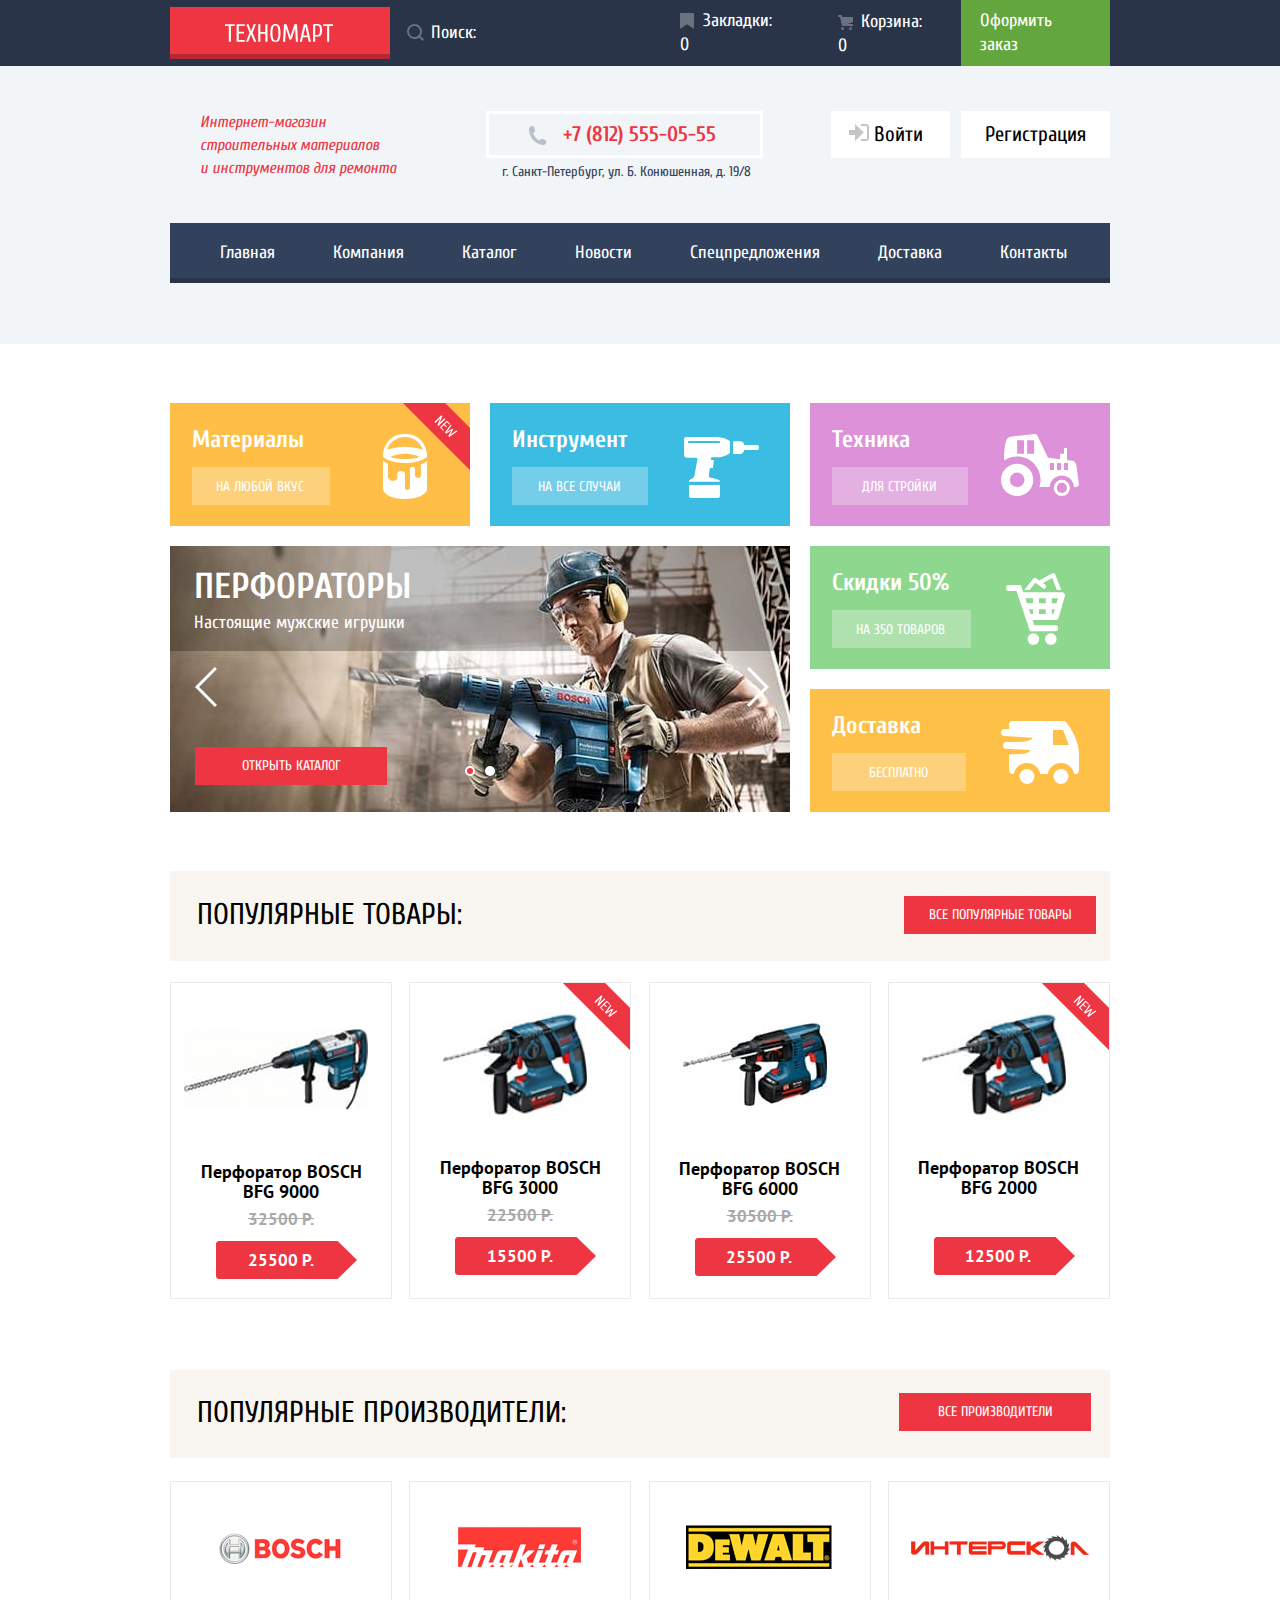
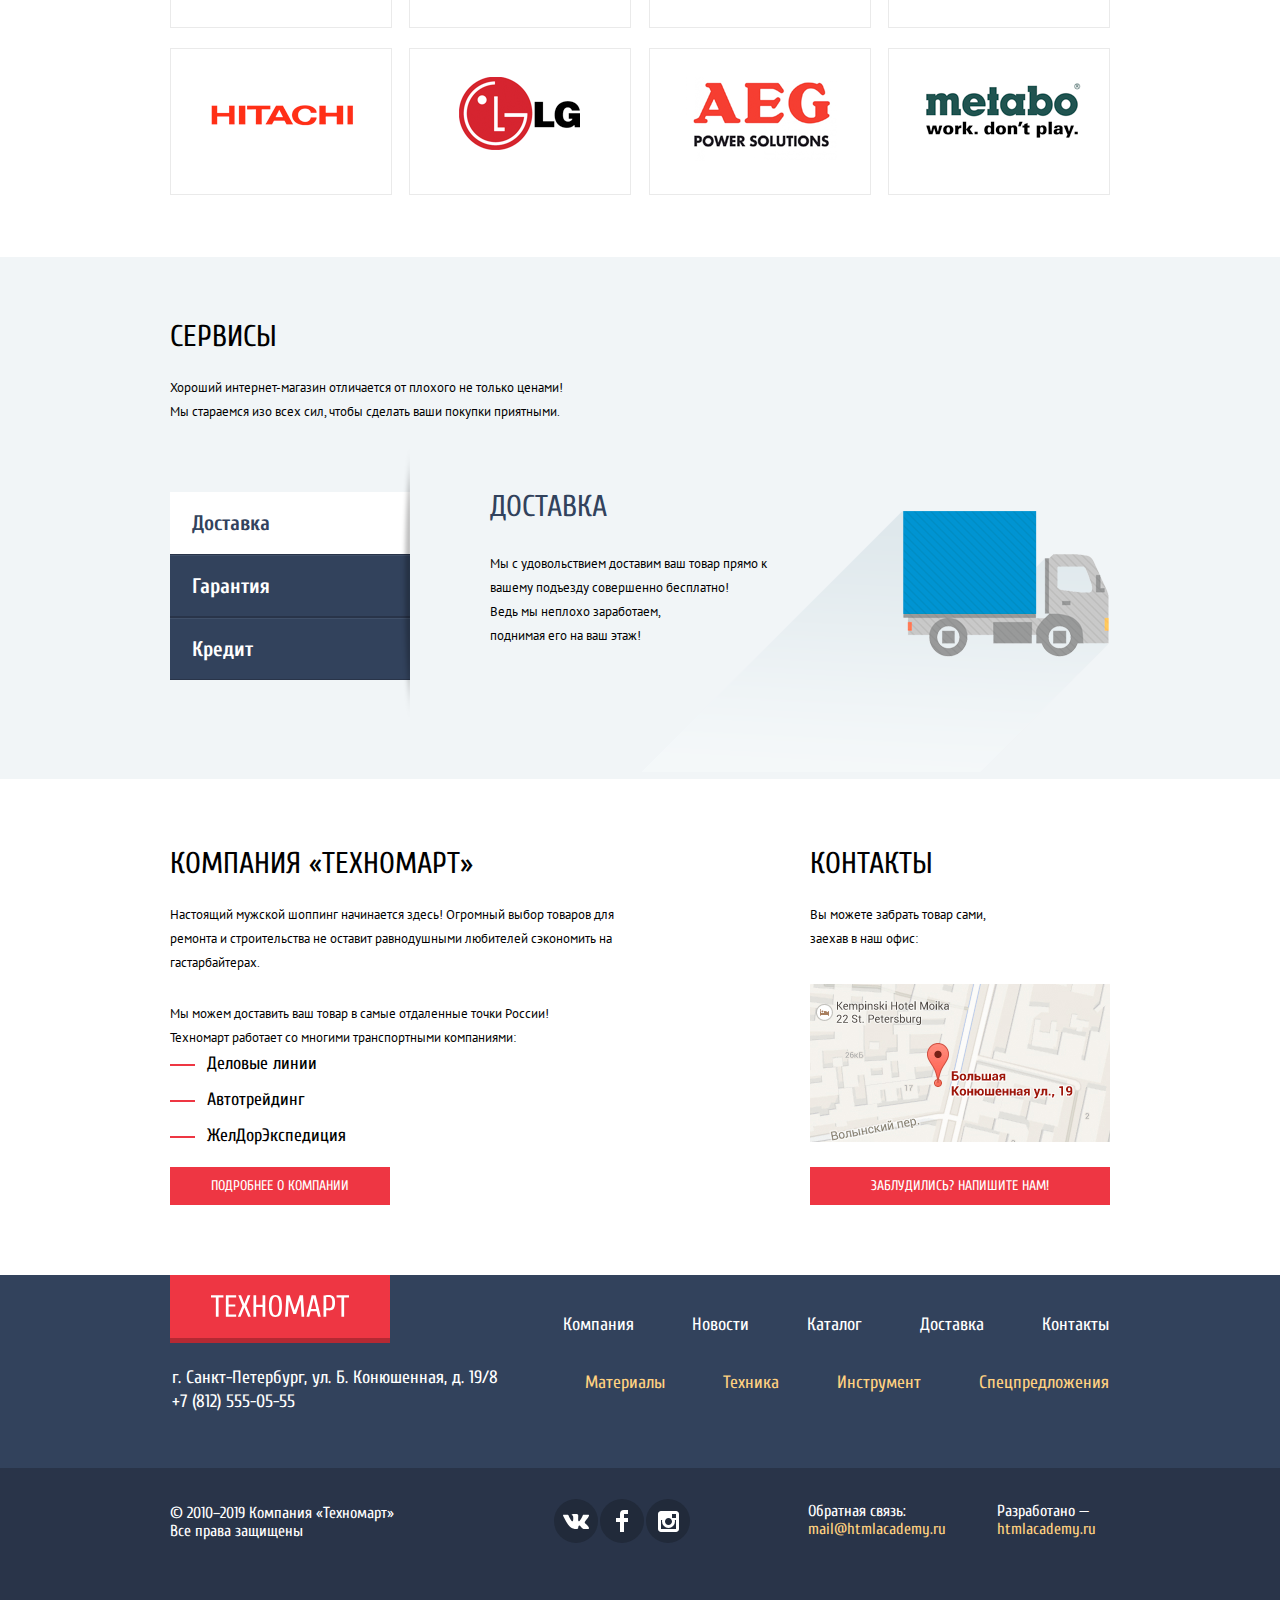
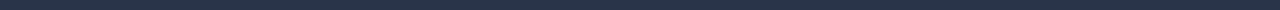
==== commit 64bac508: "Заключение" ====
--- a/index.html
+++ b/index.html
@@ -5,8 +5,8 @@
     <meta charset="utf-8">
     <title>Интернет-магазин «Техномарт»</title>
     <link href="https://fonts.googleapis.com/css2?family=Cuprum:ital,wght@0,400;0,700;1,400&family=PT+Sans:wght@400;700&display=swap" rel="stylesheet">
-    <link href="css/normalize.css" rel="stylesheet">
-    <link href="css/style.css" rel="stylesheet">
+    <link href="css/normalize.min.css" rel="stylesheet">
+    <link href="css/style.min.css" rel="stylesheet">
 </head>
 
 <body class="page-body">
@@ -117,14 +117,14 @@
                             </li>
                         </ul>
                         <div class="slider__buttons">
-                            <div class="slider__next">
+                            <button class="slider__arrow slider__next" type="button" aria-label="следующий слайд">
                                 <svg xmlns="http://www.w3.org/2000/svg" width="22" height="40">
                                     <path fill="#FFF" d="M2.098-.035L.009 2.064l17.789 17.883L-.048 37.886l2.089 2.099 19.935-20.038z" /></svg>
-                            </div>
-                            <div class="slider__previous">
+                            </button>
+                            <button class="slider__arrow slider__previous" type="button" aria-label="предыдущий слайд">
                                 <svg xmlns="http://www.w3.org/2000/svg" width="22" height="40">
                                     <path fill="#FFF" d="M19.83-.035l2.089 2.099L4.13 19.947l17.847 17.939-2.09 2.099L-.048 19.947z" /></svg>
-                            </div>
+                            </button>
                         </div>
                         <div class="slider__dots">
                             <div class="slider__nav slider__nav__1">
@@ -441,11 +441,11 @@
         </div>
         <button class="popup-button-close popup-button-close--basket" type="button" aria-label="Закрыть уведомление"></button>
     </section>
-    <script src="js/form.js"></script>
-    <script src="js/map.js"></script>
-    <script src="js/basket.js"></script>
-    <script src="js/services.js"></script>
-    <script src="js/slider.js"></script>
+    <script src="js/form.min.js"></script>
+    <script src="js/map.min.js"></script>
+    <script src="js/basket.min.js"></script>
+    <script src="js/services.min.js"></script>
+    <script src="js/slider.min.js"></script>
 </body>
 
 </html>--- a/css/style.min.css
+++ b/css/style.min.css
@@ -0,0 +1 @@
+:root{--basic-red:#EE3643;--basic-green:#63A63E;--basic-grey:#3D546F;--basic-greylight-1:#C5C5C5;--basic-greylight-2:#F2F6F8;--basic-greylight-3:#ABABAB;--basic-background:#F1F5F7;--special-background-1:#F7F3EC;--special-background-2:#F9F5F0;--special-background-3:#F1F1F1;--special-background-4:#f4f4f4;--black:#000;--white:#FFF;--special-white:#F3F7F9;--special-grey:#D7DCDE;--special-yellow-1:#FFBF47;--special-yellow-2:#FFC047;--special-blue:#3BBCE3;--special-darkblue-1:#293449;--special-darkblue-2:#32425C;--special-darkblue-3:#161D29;--special-darkblue-4:#405069;--special-lilac:#DC91D8;--special-green:#518534;--special-greenlight:#8ED78F;--special-greenlight-2:#00CA74;--special-yellowlight:#FFD180;--special-red:#FF5357;--success:#5FBB2D;--warning:#FFBF47;--error:#BA2732;--gradient-grey:linear-gradient(180deg,#FFFFFF 0%,rgba(255,255,255,0) 100%),#EAEAEA;--transparent:rgba(0,0,0,.0001);--border-1:#EAEAEA;--border-2:#E5E5E5;--last-price:#A9A9A9;--shadow-button:inset 0 -3px 0 #367315;--transparent-1:rgba(250,250,250,.3);--transparent-2:rgba(250,250,250,.25);--transparent-3:rgba(0,0,0,.3);--transparent-4:rgba(250,250,250,.5);--transparent-5:rgba(197,197,197,.3);--transparent-6:rgba(169,169,169,.3);--transparent-7:rgba(255,255,255,.5)}body{min-width:1200px;margin:0;padding:0;font-family:"Cuprum","Roboto",sans-serif;font-size:18px;line-height:24px;font-weight:400;color:var(--black);background-color:var(--basic-background)}a{text-decoration:none;color:var(--white)}img{max-width:100%;height:auto}.form{font-family:"PT Sans",Arial,sans-serif;font-size:13px;line-height:24px;font-weight:400;background-color:transparent}.visually-hidden{position:absolute;width:1px;height:1px;margin:-1px;border:0;padding:0;clip:rect(0 0 0 0);overflow:hidden}.page-body{min-height:100%;display:-ms-grid;display:grid;-ms-grid-rows:-webkit-min-content 1fr -webkit-min-content;-ms-grid-rows:min-content 1fr min-content;grid-template-rows:-webkit-min-content 1fr -webkit-min-content;grid-template-rows:min-content 1fr min-content;-ms-flex-line-pack:start;align-content:start}.container{width:940px;margin:0 auto;padding-left:15px;padding-right:15px}.header{background-color:var(--transparent);color:var(--white);margin-bottom:61px}.header--catalog{margin-bottom:63px}.header-wrap{background-color:var(--special-darkblue-1);min-height:42px;margin-bottom:45px}.container--header{display:-webkit-box;display:-ms-flexbox;display:flex;-webkit-box-align:center;-ms-flex-align:center;align-items:center}.logo{background-color:var(--basic-red);-webkit-box-shadow:inset 0 -5px 0 rgba(0,0,0,.24);box-shadow:inset 0 -5px 0 rgba(0,0,0,.24);padding:17px 57px 10px 55px}.logo--position{position:absolute}.logo:active{background-color:var(--error)}.search-form{color:var(--white);margin-left:220px;margin-right:-5px;position:relative}.icon-search{position:absolute;top:12px;left:17px;opacity:.3}.search-form__input{font:inherit;color:var(--black);background-color:transparent;border:none;width:237px;min-height:40px;padding-left:41px;cursor:pointer}.search-form__input::-webkit-input-placeholder{color:var(--white)}.search-form__input::-moz-placeholder{color:var(--white)}.search-form__input:-ms-input-placeholder{color:var(--white)}.search-form__input::-ms-input-placeholder{color:var(--white)}.search-form__input::placeholder{color:var(--white)}.search-form:hover .icon-search{opacity:1}.search-form__input:focus{background-color:var(--white);color:var(--black);border:none;outline:0}.search-form__input:focus+.icon-search path,.search-form__input:focus+.icon-search{fill:var(--basic-red);opacity:1}.header-bookmark{padding:8px 36px 9px 15px}.header-basket{padding:9px 25px 8px 17px}.header-basket--catalog{padding-left:12px;padding-right:22px;margin-left:3px;background-color:var(--basic-red)}.header-bookmark::before{content:"";background-image:url(../img/icon-bookmark.svg);background-size:cover;background-repeat:no-repeat;height:16px;width:14px;margin-right:9px;display:inline-block;vertical-align:middle;opacity:.3}.header-bookmark:hover:before,.header-bookmark:focus:before{opacity:1}.header-bookmark:active{color:var(--transparent-4);background-color:var(--special-darkblue-3)}.header-bookmark:active:before{opacity:.3;background-color:var(--special-darkblue-3)}.header-basket::before{content:"";background-image:url(../img/icon-cart.svg);background-size:cover;background-repeat:no-repeat;height:15px;width:15px;margin-right:8px;display:inline-block;vertical-align:middle;opacity:.3}.header-basket:hover:before,.header-basket:focus:before{opacity:1}.header-basket:active{color:var(--transparent-4);background-color:var(--special-darkblue-3)}.header-basket:active:before{opacity:.3;background-color:var(--special-darkblue-3)}.header-order{background-color:var(--basic-green);padding:9px 16px 9px 19px}.header-order:hover,.header-order:focus{background-color:var(--success)}.header-order:active{color:var(--transparent-7);background-color:var(--basic-green)}.header-wrapper{display:-webkit-box;display:-ms-flexbox;display:flex;-webkit-box-pack:justify;-ms-flex-pack:justify;justify-content:space-between;-webkit-box-align:start;-ms-flex-align:start;align-items:flex-start;margin-bottom:39px}.header-wrapper--catalog{margin-bottom:37px}.header-title{font-family:inherit;font-style:italic;font-size:16px;line-height:23px;font-weight:400;color:var(--basic-red);width:197px;margin:0;margin-left:30px}.header-info{display:-webkit-box;display:-ms-flexbox;display:flex;-webkit-box-orient:vertical;-webkit-box-direction:normal;-ms-flex-direction:column;flex-direction:column;-webkit-box-pack:center;-ms-flex-pack:center;justify-content:center;-webkit-box-align:center;-ms-flex-align:center;align-items:center;margin-left:47px}.header-info--main{margin-left:30px}.header-info__tel{font-weight:700;font-size:21px;line-height:30px;color:var(--basic-red);border:3px solid var(--white);padding:5px 44px 6px 39px;margin-right:10px;margin-bottom:2px}.header-info__tel::before{content:"";background-image:url(../img/icon-phone.svg);background-size:cover;background-repeat:no-repeat;height:19px;width:19px;margin-right:16px;display:inline-block;vertical-align:middle}.header-info__adress{font-size:14px;line-height:24px;color:var(--special-darkblue-2);margin:0;margin-right:6px}.header-cabinet__button{display:inline-block;color:var(--black);font-size:21px;line-height:21px;text-align:center;vertical-align:middle;background-color:var(--white);border:none;padding:13px;padding-right:12px;padding-left:13px;margin-bottom:4px;position:relative}.header-cabinet__button--enter{margin-right:6px;padding-left:18px;padding-right:27px}.icon-search{position:absolute}.header-cabinet__button--register{padding-left:24px;padding-right:24px}.header-cabinet__button:hover,.header-cabinet__button:focus{color:var(--basic-red)}.header-cabinet__button:active{color:var(--basic-greylight-1)}.header-cabinet__button--enter:hover .icon-login path,.header-cabinet__button--enter:focus .icon-login path{fill:var(--basic-grey)}.header-cabinet__button--enter:active .icon-login path{fill:var(--basic-greylight-1)}.header-cabinet__link--name{color:var(--black);padding-left:42px;margin-right:46px}.icon-user{position:absolute;top:14px;left:15px}.header-cabinet__link--name:hover .icon-user path,.header-cabinet__link--name:focus .icon-user path{fill:var(--basic-grey)}.header-cabinet__link--name:active .icon-user path{fill:var(--basic-greylight-1)}.icon-logout{position:absolute;top:15px;right:17px}.header-cabinet__link--logout:hover .icon-logout path,.header-cabinet__link--logout:focus .icon-logout path{fill:var(--basic-grey)}.header-cabinet__link--logout:active .icon-logout path{fill:var(--basic-greylight-1)}.header-cabinet__list{list-style:none;margin:0;padding:0;display:-webkit-box;display:-ms-flexbox;display:flex;-webkit-box-pack:center;-ms-flex-pack:center;justify-content:center}.header-cabinet__link--bullit{margin-left:12px}.header-cabinet__link{color:var(--special-darkblue-2);font-size:16px;line-height:18px}.header-cabinet__link:hover,.header-cabinet__link:focus{color:var(--basic-red)}.header-cabinet__link:active,.header-cabinet__link--name:active{color:var(--basic-greylight-1)}.header-cabinet__link--bullit::before{content:"•";margin-right:15px}.header-cabinet__link--bullit:hover:before,.header-cabinet__link--bullit:focus:before{color:var(--special-darkblue-2)}.header-nav__list{list-style:none;background-color:var(--special-darkblue-2);-webkit-box-shadow:inset 0 -5px 0 var(--special-darkblue-1);box-shadow:inset 0 -5px 0 var(--special-darkblue-1);margin:0;padding-right:18px;padding-left:24px;display:-webkit-box;display:-ms-flexbox;display:flex}.header-nav__item{display:-webkit-box;display:-ms-flexbox;display:flex;-webkit-box-pack:center;-ms-flex-pack:center;justify-content:center;-webkit-box-align:center;-ms-flex-align:center;align-items:center}.header-nav__link{display:inline-block;padding:18px;width:100%;padding-left:26px;padding-right:32px}.header-nav__link:hover,.header-nav__link:focus{background-color:var(--special-darkblue-1)}.header-nav__link:active{opacity:.5}.main{background-color:var(--white);padding-top:59px}.main-title{font-size:30px;line-height:30px;text-transform:uppercase;font-weight:400;margin:0;margin-bottom:24px}.products-menu{margin-bottom:59px}.products-menu__list{color:var(--white);list-style:none;margin:0;padding:0;display:-ms-grid;display:grid;-ms-grid-columns:300px 20px 300px 20px 300px;grid-template-columns:300px 300px 300px;-ms-grid-rows:123px 20px 123px 20px 123px;grid-template-rows:123px 123px 123px;gap:20px}.products-menu__list>*:nth-child(1){-ms-grid-row:1;-ms-grid-column:1}.products-menu__list>*:nth-child(2){-ms-grid-row:1;-ms-grid-column:3}.products-menu__list>*:nth-child(3){-ms-grid-row:1;-ms-grid-column:5}.products-menu__list>*:nth-child(4){-ms-grid-row:3;-ms-grid-column:1}.products-menu__list>*:nth-child(5){-ms-grid-row:3;-ms-grid-column:3}.products-menu__list>*:nth-child(6){-ms-grid-row:3;-ms-grid-column:5}.products-menu__list>*:nth-child(7){-ms-grid-row:5;-ms-grid-column:1}.products-menu__list>*:nth-child(8){-ms-grid-row:5;-ms-grid-column:3}.products-menu__list>*:nth-child(9){-ms-grid-row:5;-ms-grid-column:5}.products-menu__item{position:relative;padding:22px}.products-menu__title{font-weight:700;font-size:24px;line-height:30px;margin:0;margin-bottom:19px}.products-menu__link{font-size:14px;line-height:18px;text-transform:uppercase;background-color:var(--transparent-1);padding:11px 26px 10px 24px}.products-menu__link--tools{padding-left:26px;padding-right:27px}.products-menu__link--technics{padding-left:30px;padding-right:31px}.products-menu__link--delivery{padding-left:37px;padding-right:38px}.products-menu__link:hover,.products-menu__link:focus{background-color:var(--transparent-5)}.products-menu__link:active{background-color:var(--transparent-6)}.products-menu__item--materials{background-color:var(--special-yellow-1)}.products-menu__item--materials::after{content:"";background-image:url(../img/icon-1.svg);background-size:cover;background-repeat:no-repeat;height:65px;width:44px;display:inline-block;vertical-align:middle;position:absolute;top:31px;right:43px}.products-menu__item--tools{background-color:var(--special-blue)}.products-menu__item--tools::after{content:"";background-image:url(../img/icon-2.svg);background-size:cover;background-repeat:no-repeat;height:61px;width:75px;display:inline-block;vertical-align:middle;position:absolute;top:34px;right:31px}.products-menu__item--technics{background-color:var(--special-lilac)}.products-menu__item--technics::after{content:"";background-image:url(../img/icon-3.svg);background-size:cover;background-repeat:no-repeat;height:62px;width:78px;display:inline-block;vertical-align:middle;position:absolute;top:31px;right:31px}.products-menu__item--discount{background-color:var(--special-greenlight);-ms-grid-column:3;-ms-grid-column-span:1;grid-column:3 / 4;-ms-grid-row:2;-ms-grid-row-span:1;grid-row:2 / 3}.products-menu__item--discount::after{content:"";background-image:url(../img/icon-4.svg);background-size:cover;background-repeat:no-repeat;height:72px;width:59px;display:inline-block;vertical-align:middle;position:absolute;top:27px;right:45px}.products-menu__item--delivery{background-color:var(--special-yellow-2);-ms-grid-column:3;-ms-grid-column-span:1;grid-column:3 / 4;-ms-grid-row:3;-ms-grid-row-span:1;grid-row:3 / 4}.products-menu__item--delivery::after{content:"";background-image:url(../img/icon-5.svg);background-size:cover;background-repeat:no-repeat;height:63px;width:78px;display:inline-block;vertical-align:middle;position:absolute;top:32px;right:31px}.slider{color:var(--white);display:-ms-grid;display:grid;-ms-grid-column:1;-ms-grid-column-span:2;grid-column:1 / 3;-ms-grid-row:2;-ms-grid-row-span:2;grid-row:2 / 4;position:relative}.slider__list{list-style:none;margin:0;padding:0;display:-ms-grid;display:grid;position:relative;min-height:266px}.slider__arrow{border:none;outline:none;background-color:transparent}.slider__arrow:focus{outline:auto}.slider__next{cursor:pointer;position:absolute;bottom:98px;right:15px}.slider__previous{cursor:pointer;position:absolute;bottom:98px;left:19px}.slider__nav{position:absolute;z-index:1}.slider__nav__1{bottom:29px;left:295px}.slider__nav__2{bottom:29px;left:315px}.slider__circle--active{fill:var(--basic-red)}.slider__title{font-weight:700;font-size:36px;line-height:36px;text-transform:uppercase;margin:0;margin-top:23px;margin-left:24px}.slider__subtitle{font-size:18px;line-height:24px;margin:0;margin-left:24px;margin-top:6px}.slider__item--workman1{background-image:url(../img/workman-1.jpg);background-repeat:no-repeat;display:none;background-color:var(--basic-greylight-1)}.slider__item--workman2{background-image:url(../img/workman-2.jpg);background-repeat:no-repeat;display:none;background-color:var(--basic-greylight-1)}.slider__item--active{display:block}.main-button{display:-webkit-box;display:-ms-flexbox;display:flex;-webkit-box-pack:center;-ms-flex-pack:center;justify-content:center;-webkit-box-align:center;-ms-flex-align:center;align-items:center;font-size:14px;line-height:18px;color:var(--white);text-transform:uppercase;background-color:var(--basic-red);width:192px;min-height:38px;border:none;cursor:pointer}.main-button--popular{margin-right:5px;margin-top:-2px}.main-button:active{background-color:var(--error)}.main-button--slider{margin-left:25px;margin-top:112px}.popular-products{margin-bottom:53px}.manufactures{margin-bottom:42px}.popular-title{font-size:30px;line-height:30px;text-transform:uppercase;font-weight:400;margin:0}.popular-wrap{background-color:var(--special-background-2);display:-webkit-box;display:-ms-flexbox;display:flex;-webkit-box-pack:justify;-ms-flex-pack:justify;justify-content:space-between;-webkit-box-align:center;-ms-flex-align:center;align-items:center;margin-bottom:21px;padding:27px;padding-top:25px;padding-right:14px}.popular-wrap--manufactures{margin-bottom:23px}.popular-products__list,.manufactures__list{list-style:none;margin:0;padding:0}.popular-products__list--flex{display:-webkit-box;display:-ms-flexbox;display:flex;-ms-flex-wrap:wrap;flex-wrap:wrap;-webkit-box-pack:justify;-ms-flex-pack:justify;justify-content:space-between}.manufactures__list--flex{display:-webkit-box;display:-ms-flexbox;display:flex;-ms-flex-wrap:wrap;flex-wrap:wrap;-webkit-box-pack:justify;-ms-flex-pack:justify;justify-content:space-between}.popular-products__item{-webkit-box-sizing:border-box;box-sizing:border-box;display:-webkit-box;display:-ms-flexbox;display:flex;margin-bottom:18px}.popular-products__item:focus-within .buttons-wrap{opacity:1}.manufactures__item{width:220px;height:145px;margin-bottom:20px;border:1px solid var(--border-1)}.manufactures__link{display:-webkit-box;display:-ms-flexbox;display:flex;-webkit-box-pack:center;-ms-flex-pack:center;justify-content:center;-webkit-box-align:center;-ms-flex-align:center;align-items:center;width:200px;height:111px;padding:9px}.manufactures__link--makita{height:112px}.manufactures__link--bosch{height:117px}.manufactures__link--interskol{height:102px}.manufactures__link--hitachi{height:114px;width:206px}.manufactures__link--aeg{width:205px;height:110px}.manufactures__link--metabo{width:210px;height:105px}.manufactures__item:hover,.manufactures__item:focus{-webkit-box-shadow:0 4px 20px rgba(0,0,0,.15);box-shadow:0 4px 20px rgba(0,0,0,.15)}.manufactures__item:active{opacity:.5}.services{background-color:var(--basic-background);margin-bottom:70px;padding:65px;padding-bottom:4px}.services__list{list-style:none;margin:0;padding:0;margin-right:80px}.services__list--buttons{background-color:var(--special-darkblue-1)}.services__wrap{display:-webkit-box;display:-ms-flexbox;display:flex;-webkit-box-orient:horizontal;-webkit-box-direction:reverse;-ms-flex-direction:row-reverse;flex-direction:row-reverse;-webkit-box-pack:end;-ms-flex-pack:end;justify-content:flex-end;-webkit-box-align:start;-ms-flex-align:start;align-items:flex-start;position:relative}.services__wrap::after{content:"";background-image:url(../img/shadow.png);background-size:cover;background-repeat:no-repeat;height:279px;width:10px;display:block;position:absolute;left:230px;top:-49px}.services__title{font-size:30px;line-height:30px;font-weight:400;text-transform:uppercase;color:var(--special-darkblue-2);margin:0;margin-bottom:30px}.services__text{font-family:"PT Sans",Arial,sans-serif;font-weight:400;font-size:13px;line-height:24px;width:400px}.services__text--main{margin-bottom:68px}.services__text--delivery{width:280px}.services__button{font-size:21px;line-height:30px;font-weight:700;color:var(--white);width:140px;height:61px;border:none;background-color:var(--special-darkblue-2);outline:none;width:240px;-webkit-box-shadow:0 1px 0 var(--special-darkblue-1),inset 0 1px 0 var(--special-darkblue-4);box-shadow:0 1px 0 var(--special-darkblue-1),inset 0 1px 0 var(--special-darkblue-4);text-align:start;padding-left:22px}.services-button__item:not(:last-child){margin-bottom:2px}.services__button--active{background-color:var(--white);-webkit-box-shadow:0 1px 0 #FFFFFF,inset 0 1px 0 #FFF;box-shadow:0 1px 0 #FFFFFF,inset 0 1px 0 #FFF;color:var(--special-darkblue-2);outline:none}.services__item{background-repeat:no-repeat;background-position:151px 19px;width:619px;min-height:283px;display:none}.services__item--active{display:block}.services__item--delivery{background-image:url(../img/car.png)}.services__item--garant{background-image:url(../img/garant.png)}.services__item--credit{background-image:url(../img/credit.png)}.services__button:hover:not(.services__button--active),.services__button:focus:not(.services__button--active){-webkit-box-shadow:0 1px 0 #293449,inset 0 1px 0 #405069;box-shadow:0 1px 0 #293449,inset 0 1px 0 #405069;background-color:var(--special-darkblue-1);color:var(--white);cursor:pointer}.services__button--active,.services__button:active{background-color:var(--white);-webkit-box-shadow:0 1px 0 #FFFFFF,inset 0 1px 0 #FFF;box-shadow:0 1px 0 #FFFFFF,inset 0 1px 0 #FFF;color:var(--special-darkblue-2);outline:none}.container--wrap{margin-bottom:70px}.about{width:458px}.contact{width:300px}.contact-text{font-family:"PT Sans",Arial,sans-serif;font-weight:400;font-size:13px;line-height:24px;margin-bottom:27px}.open-map{display:block;margin-bottom:25px;background-color:var(--basic-greylight-3);height:158px}.contact-text--about{margin-bottom:2px}.contact-text--contact{margin-bottom:33px}.about__list{list-style:none;margin:0;padding:0}.about__item{margin-bottom:12px}.about__item::before{content:"";display:inline-block;width:25px;height:2px;background-color:var(--basic-red);margin-right:12px;vertical-align:middle}.main-button--about{margin-top:19px;width:220px}.main-button--write{width:300px}.main-button--credit{background-color:var(--special-red);border-radius:2px;margin-top:28px;display:-webkit-box;display:-ms-flexbox;display:flex;outline:none}.container--wrap{display:-webkit-box;display:-ms-flexbox;display:flex;-webkit-box-pack:justify;-ms-flex-pack:justify;justify-content:space-between}.footer{background-color:var(--special-darkblue-2);color:var(--white)}.logo--footer{display:inline-block;padding-top:20px;padding-right:41px;padding-bottom:19px;padding-left:41px;margin-bottom:23px}.container--footer{display:-webkit-box;display:-ms-flexbox;display:flex;-webkit-box-pack:justify;-ms-flex-pack:justify;justify-content:space-between;-webkit-box-align:center;-ms-flex-align:center;align-items:center;position:relative;margin-bottom:54px}.footer-nav__link:hover,.footer-nav__link:focus{-webkit-text-decoration-line:underline;text-decoration-line:underline}.footer-nav__link--yellow{color:var(--special-yellowlight)}.footer-nav__link:active{opacity:.5;text-decoration:none}.footer-nav{color:var(--special-white);position:absolute;top:38px;right:-42px}.footer-nav__list{list-style:none;margin:0;padding:0;display:-webkit-box;display:-ms-flexbox;display:flex;-webkit-box-pack:end;-ms-flex-pack:end;justify-content:flex-end}.footer-nav__item{margin-right:58px;margin-bottom:34px}.footer-info{font-size:18px;line-height:24px}.footer-info__adress{margin:0;margin-left:2px}.footer-info--down{background-color:var(--special-darkblue-1);min-height:142px}.copyright{font-size:16px;line-height:18px;margin-top:36px;margin-right:30px}.social{list-style:none;margin:0;padding:0;display:-webkit-box;display:-ms-flexbox;display:flex;-webkit-box-pack:justify;-ms-flex-pack:justify;justify-content:space-between;margin-top:19px;margin-left:14px}.social__item{display:-webkit-box;display:-ms-flexbox;display:flex;-webkit-box-pack:center;-ms-flex-pack:center;justify-content:center;-webkit-box-align:center;-ms-flex-align:center;align-items:center;width:44px;height:44px;background-color:#212A3A;border-radius:50%;margin-right:2px}.social__link{width:100%;height:100%;display:-webkit-box;display:-ms-flexbox;display:flex;-webkit-box-pack:center;-ms-flex-pack:center;justify-content:center;-webkit-box-align:center;-ms-flex-align:center;align-items:center}.social__link--vk::before{content:"";background-image:url(../img/icon-vk.svg);background-size:cover;background-repeat:no-repeat;height:15px;width:26px;display:inline-block;vertical-align:middle}.social__link--fb::before{content:"";background-image:url(../img/icon-fb.svg);background-size:cover;background-repeat:no-repeat;height:22px;width:12px;display:inline-block;vertical-align:middle}.social__link--insta::before{content:"";background-image:url(../img/icon-insta.svg);background-size:cover;background-repeat:no-repeat;height:21px;width:21px;display:inline-block;vertical-align:middle}.social__item:hover,.social__item:focus,.social__item:active{background-color:var(--basic-red)}.developer{display:-webkit-box;display:-ms-flexbox;display:flex;-webkit-box-pack:justify;-ms-flex-pack:justify;justify-content:space-between;font-size:16px;line-height:18px;margin-top:16px}.developer__item{margin-right:14px}.developer__item--feedback{margin-right:51px}.developer__link{color:var(--special-yellowlight)}.developer__link:hover,.developer__link:focus{-webkit-text-decoration-line:underline;text-decoration-line:underline}.developer__link:active{color:var(--error);text-decoration:none}.catalog-main{background-color:var(--white);font-family:"PT Sans",Arial,sans-serif;font-weight:400}.catalog-title{font-family:"Cuprum","Roboto",sans-serif;;font-size:30px;line-height:30px;font-weight:400;text-transform:uppercase;color:var(--special-darkblue-2);background-color:var(--basic-greylight-2)}.catalog-title--main-product{display:-webkit-box;display:-ms-flexbox;display:flex;-webkit-box-align:center;-ms-flex-align:center;align-items:center;min-height:89px;padding-left:29px;margin-bottom:22px}.catalog-wrapper{display:-webkit-box;display:-ms-flexbox;display:flex;-webkit-box-pack:justify;-ms-flex-pack:justify;justify-content:space-between;margin-bottom:53px}.breadcrumbs{margin-bottom:20px;margin-top:13px}.breadcrumbs__list{list-style:none;margin:0;padding:0;display:-webkit-box;display:-ms-flexbox;display:flex}.breadcrumbs__link{font-size:13px;line-height:18px;text-transform:uppercase;color:var(--black);margin-right:15px}.breadcrumbs__item{margin-right:4px}.breadcrumbs__home{vertical-align:middle}.breadcrumbs__item::after{content:"";background-image:url(../img/icon-right-small.svg);background-size:cover;background-repeat:no-repeat;height:12px;width:8px;margin-right:10px;display:inline-block;vertical-align:middle}.range-controls{height:35px;width:180px;border-radius:5px;background-color:var(--special-background-1);position:relative;margin-bottom:14px;padding-top:45px;padding-left:20px;padding-right:20px}.range-controls .scale{height:2px;width:180px;background-color:var(--special-grey)}.range-controls .bar{width:80%;height:2px;background-color:var(--special-greenlight-2)}.range-controls .toggle{position:absolute;top:35px;left:0;width:4px;height:4px;padding:0;border:8px solid var(--white);background-color:var(--basic-greylight-3);border-radius:50%;-webkit-box-shadow:0 2px 1px 0 #cfcfcf;box-shadow:0 2px 1px 0 #cfcfcf;cursor:pointer}.range-controls .toggle-min{left:18px}.range-controls .toggle-max{left:160px}.price-controls{display:-webkit-box;display:-ms-flexbox;display:flex;-webkit-box-pack:justify;-ms-flex-pack:justify;justify-content:space-between}.price-controls__price{font-family:"PT Sans",Arial,sans-serif;font-weight:400;font-size:17px;line-height:18px;text-transform:uppercase}.price-controls__input{width:60px;padding:10px;padding-right:11px;padding-left:24px;text-align:center;color:var(--black);border:none;border-radius:5px;background:var(--special-background-1);font-family:"PT Sans",Arial,sans-serif;font-weight:400;font-size:17px;line-height:18px;text-transform:uppercase}.filter{text-transform:uppercase;width:220px}.filter-title{font-weight:400;font-size:13px;line-height:18px;background-color:var(--special-background-1);margin:0;display:-webkit-box;display:-ms-flexbox;display:flex;-webkit-box-align:center;-ms-flex-align:center;align-items:center;min-height:36px;padding-left:19px;padding-right:141px}.filter-title--filter{margin-bottom:13px}.filter-title--sort{padding:0;margin-left:19px;margin-right:107px}.filter__form{margin-left:-15px}.filter__fieldset{border:none;margin-bottom:30px;position:relative}.filter__fieldset--manufactures{margin-bottom:15px}.filter__fieldset--manufactures::after,.filter__fieldset--manufactures::before{content:"";display:block;width:220px;height:1px;background-color:var(--basic-greylight-1);position:absolute}.filter__fieldset--manufactures::before{top:-16px}.filter__fieldset--manufactures::after{bottom:2px}.filter__fieldset--charge{margin-bottom:6px}.filter__legend{font-weight:700;font-size:17px;line-height:30px;border:none}.filter__legend--manufactures{margin-bottom:12px}.filter__legend--charge{margin-bottom:17px}.filter__list,.sort__list{list-style:none;margin:0;padding:0}.filter__item{font-size:15px;line-height:19px;margin-bottom:12px}.filter__item--charge{margin-bottom:14px}.filter__button{border:1px solid var(--border-2);background-color:var(--white);font-family:"PT Sans",Arial,sans-serif;font-weight:400;font-size:13px;line-height:18px;text-transform:uppercase;display:block;margin-left:13px;padding:10px 80px;cursor:pointer}.option{display:block}.check{padding-left:35px;padding-bottom:8px;cursor:pointer;position:relative}.check__input,.radio__input{position:absolute;width:1px;height:1px;overflow:hidden;clip:rect(0 0 0 0)}.check__box{position:absolute;width:27px;height:23px;background-image:url("data:image/svg+xml;charset=UTF-8,%3csvg xmlns='http://www.w3.org/2000/svg' width='23' height='23'%3e%3cpath fill='%23c5c5c5' d='M20 2c.542 0 1 .458 1 1v17c0 .542-.458 1-1 1H3c-.542 0-1-.458-1-1V3c0-.542.458-1 1-1h17m0-2H3C1.35 0 0 1.35 0 3v17c0 1.65 1.35 3 3 3h17c1.65 0 3-1.35 3-3V3c0-1.65-1.35-3-3-3z'/%3e%3c/svg%3e");background-repeat:no-repeat;margin-left:-35px;cursor:pointer;top:-2px}.check__input:hover+.check__box,.check__input:focus+.check__box{background-image:url("data:image/svg+xml;charset=UTF-8,%3csvg xmlns='http://www.w3.org/2000/svg' width='23' height='23'%3e%3cpath fill='%23b5b5b5' d='M20 2c.542 0 1 .458 1 1v17c0 .542-.458 1-1 1H3c-.542 0-1-.458-1-1V3c0-.542.458-1 1-1h17m0-2H3C1.35 0 0 1.35 0 3v17c0 1.65 1.35 3 3 3h17c1.65 0 3-1.35 3-3V3c0-1.65-1.35-3-3-3z'/%3e%3c/svg%3e")}.check__input:checked+.check__box{background-image:url("data:image/svg+xml;charset=UTF-8,%3csvg xmlns='http://www.w3.org/2000/svg' width='27' height='23'%3e%3cpath fill='%23c5c5c5' d='M7.285 7.486l-2.829 2.829 7.783 7.783L26.171 4.166l-2.828-2.829-11.104 11.102z'/%3e%3cpath fill='%23c5c5c5' d='M21 20c0 .542-.458 1-1 1H3c-.542 0-1-.458-1-1V3c0-.542.458-1 1-1h16.908L21.493.415A2.96 2.96 0 0020 0H3C1.35 0 0 1.35 0 3v17c0 1.65 1.35 3 3 3h17c1.65 0 3-1.35 3-3v-9.829l-2 2V20z'/%3e%3c/svg%3e")}.check__input:checked:focus+.check__box,.check__input:checked:hover+.check__box{background-image:url("data:image/svg+xml;charset=UTF-8,%3csvg xmlns='http://www.w3.org/2000/svg' width='27' height='23'%3e%3cpath fill='%23b5b5b5' d='M7.285 7.486l-2.829 2.829 7.783 7.783L26.171 4.166l-2.828-2.829-11.104 11.102z'/%3e%3cpath fill='%23b5b5b5' d='M21 20c0 .542-.458 1-1 1H3c-.542 0-1-.458-1-1V3c0-.542.458-1 1-1h16.908L21.493.415A2.96 2.96 0 0020 0H3C1.35 0 0 1.35 0 3v17c0 1.65 1.35 3 3 3h17c1.65 0 3-1.35 3-3v-9.829l-2 2V20z'/%3e%3c/svg%3e")}.check__input:checked:disabled+.check__box,.check__input:disabled+.check__box+.check__text{opacity:.3;cursor:default}.radio{padding-left:35px;padding-bottom:8px;cursor:pointer;position:relative}.radio__button{position:absolute;width:25px;height:25px;background-image:url("data:image/svg+xml;charset=UTF-8,%3csvg xmlns='http://www.w3.org/2000/svg' width='25' height='25'%3e%3cpath fill='%23c5c5c5' d='M12.5 4c4.687 0 8.5 3.813 8.5 8.5 0 4.687-3.813 8.5-8.5 8.5C7.813 21 4 17.187 4 12.5 4 7.813 7.813 4 12.5 4m0-4C5.597 0 0 5.597 0 12.5S5.597 25 12.5 25 25 19.403 25 12.5 19.403 0 12.5 0z'/%3e%3c/svg%3e");background-repeat:no-repeat;margin-left:-35px;cursor:pointer;top:-2px}.radio__input:hover+.radio__button,.radio__input:focus+.radio__button{background-image:url("data:image/svg+xml;charset=UTF-8,%3csvg xmlns='http://www.w3.org/2000/svg' width='25' height='25'%3e%3cpath fill='%23b5b5b5' d='M12.5 4c4.687 0 8.5 3.813 8.5 8.5 0 4.687-3.813 8.5-8.5 8.5C7.813 21 4 17.187 4 12.5 4 7.813 7.813 4 12.5 4m0-4C5.597 0 0 5.597 0 12.5S5.597 25 12.5 25 25 19.403 25 12.5 19.403 0 12.5 0z'/%3e%3c/svg%3e")}.radio__input:checked+.radio__button{background-image:url("data:image/svg+xml;charset=UTF-8,%3csvg xmlns='http://www.w3.org/2000/svg' width='25' height='25'%3e%3cpath fill='%23c5c5c5' d='M12.5 4c4.687 0 8.5 3.813 8.5 8.5 0 4.687-3.813 8.5-8.5 8.5C7.813 21 4 17.187 4 12.5 4 7.813 7.813 4 12.5 4m0-4C5.597 0 0 5.597 0 12.5S5.597 25 12.5 25 25 19.403 25 12.5 19.403 0 12.5 0z'/%3e%3ccircle fill='%23c5c5c5' cx='12.5' cy='12.5' r='4.5'/%3e%3c/svg%3e")}.radio__input:checked:hover+.radio__button,.radio__input:checked:focus+.radio__button{background-image:url("data:image/svg+xml;charset=UTF-8,%3csvg xmlns='http://www.w3.org/2000/svg' width='25' height='25'%3e%3cpath fill='%23b5b5b5' d='M12.5 4c4.687 0 8.5 3.813 8.5 8.5 0 4.687-3.813 8.5-8.5 8.5C7.813 21 4 17.187 4 12.5 4 7.813 7.813 4 12.5 4m0-4C5.597 0 0 5.597 0 12.5S5.597 25 12.5 25 25 19.403 25 12.5 19.403 0 12.5 0z'/%3e%3ccircle fill='%23c5c5c5' cx='12.5' cy='12.5' r='4.5'/%3e%3c/svg%3e")}.radio__input:checked:disabled+.radio__button,.radio__input:disabled+.radio__button{opacity:.3;cursor:default}.sort{background-color:var(--special-background-1);text-transform:uppercase;width:700px;display:-webkit-box;display:-ms-flexbox;display:flex;-webkit-box-pack:justify;-ms-flex-pack:justify;justify-content:space-between;margin-bottom:27px}.sort__item{margin-right:67px}.sort__item:last-child{margin-right:0}.sort__list{display:-webkit-box;display:-ms-flexbox;display:flex;-webkit-box-align:center;-ms-flex-align:center;align-items:center;padding-bottom:4px;margin-right:13px}.sort__list--arrows{margin-right:26px;margin-left:23px;position:relative}.sort__link{font-size:13px;line-height:18px;color:var(--transparent-3);border-bottom:1px dotted var(--basic-red)}.sort__link:hover,.sort__link:focus{color:var(--black);border-bottom:1px solid var(--basic-red)}.sort__link:active{color:var(--basic-red);border:none}.sort__link--active{color:var(--basic-red);border:none}.sort__arrow-up{margin-right:9px}.icon-arrow-up{position:absolute;top:12px;right:21px;opacity:.3}.icon-arrow-down{position:absolute;top:12px;opacity:.3}.icon-arrow:hover,.icon-arrow:focus{opacity:1}.icon-arrow:active path:not(.arrow--active){fill:var(--basic-red)}.arrow--active path,.arrow--active{fill:var(--basic-red);opacity:1}.drills{width:700px;margin-bottom:29px}.drills__list{list-style:none;margin:0;padding:0;display:-webkit-box;display:-ms-flexbox;display:flex;-ms-flex-wrap:wrap;flex-wrap:wrap;-webkit-box-pack:justify;-ms-flex-pack:justify;justify-content:space-between}.drills__item{-webkit-box-sizing:border-box;box-sizing:border-box;display:-webkit-box;display:-ms-flexbox;display:flex;margin-bottom:18px}.card-product{border:1px solid var(--border-1);font-family:"PT Sans",Arial,sans-serif;font-weight:700;text-align:center;width:200px;min-height:298px;position:relative;display:-webkit-box;display:-ms-flexbox;display:flex;-webkit-box-orient:vertical;-webkit-box-direction:normal;-ms-flex-direction:column;flex-direction:column;-webkit-box-align:center;-ms-flex-align:center;align-items:center;-webkit-box-pack:center;-ms-flex-pack:center;justify-content:center;padding:10px;padding-top:17px;padding-bottom:1px}.card-product:hover,.card-product:focus{-webkit-box-shadow:0 4px 20px rgba(0,0,0,.15);box-shadow:0 4px 20px rgba(0,0,0,.15)}.card-product:hover .buttons-wrap,.card-product:focus-within .buttons-wrap{opacity:1}.card-product--main{padding-top:10px}.card-product__img{margin-bottom:30px;margin-top:5px;margin-right:10px}.card-product__img--big-img{margin-bottom:0;position:relative;bottom:11px}.card-product__title{font-size:18px;line-height:20px;margin:0;width:166px;margin-bottom:-9px}.card-product__price{font-size:17px;line-height:18px;margin-bottom:18px}.blind-element{visibility:hidden}.card-product__price--last{color:var(--last-price);-webkit-text-decoration-line:line-through;text-decoration-line:line-through}.card-product__price--now{color:var(--white);background-image:url(../img/red-button.svg);background-repeat:no-repeat;background-position:center;padding:10px 44px 10px 32px;margin-top:-5px;margin-left:11px}.card-product__button{font-family:"Cuprum","Roboto",sans-serif;font-weight:400;font-size:14px;line-height:18px;text-transform:uppercase;text-align:center;border-radius:2px}.buttons-wrap{opacity:0;position:absolute;background-color:var(--white);top:23px;right:23px;padding-top:15px;padding-bottom:15px;padding-left:29px;padding-right:20px}.card-product__button--buy{color:var(--white);border:none;background-color:var(--basic-green);-webkit-box-shadow:var(--shadow-button);box-shadow:var(--shadow-button);margin-bottom:8px;padding-right:41px;padding-left:29px;display:block;padding-top:10px;padding-bottom:11px}.card-product__button--buy:hover,.card-product__button--buy:focus{background-color:var(--success);outline:none}.card-product__button--buy:active{background-color:var(--special-green);outline:none}.card-product__button--buy::before{content:"";background-image:url(../img/icon-cart.svg);background-size:cover;background-repeat:no-repeat;height:15px;width:15px;margin-right:8px;margin-bottom:3px;display:inline-block;vertical-align:middle;opacity:.3}.card-product__button--bookmark{color:var(--special-darkblue-2);border:3px solid var(--basic-green);background-color:var(--white);display:block;padding-top:7px;padding-bottom:7px}.card-product__button--bookmark:hover,.card-product__button--bookmark:focus{border:3px solid var(--special-darkblue-2)}.card-product__button--bookmark:active{opacity:.5}.label-new::before{content:"";background-image:url(../img/new.png);background-size:cover;background-repeat:no-repeat;height:70px;width:70px;display:inline-block;vertical-align:middle;position:absolute;top:0;right:0;z-index:1}.about-drills{background-color:var(--basic-background);padding:70px;margin-bottom:-1px}.about-drills__text{font-size:13px;line-height:24px;margin:0}.catalog-title--about-drills{color:var(--black);margin:0;padding-bottom:25px}.pagination{list-style:none;margin:0;padding:0;display:-webkit-box;display:-ms-flexbox;display:flex}.pagination__item{margin-right:8px}.pagination__link{color:var(--black);border:1px solid var(--border-2);border-radius:2px;font-size:13px;line-height:18px;font-weight:400;text-transform:uppercase;display:-webkit-box;display:-ms-flexbox;display:flex;-webkit-box-pack:center;-ms-flex-pack:center;justify-content:center;-webkit-box-align:center;-ms-flex-align:center;align-items:center;height:38px;width:38px}.pagination__link--active{background-color:var(--basic-red);color:var(--white)}.pagination__link:hover:not(.pagination__link--active),.pagination__link:focus:not(.pagination__link--active){border:1px solid var(--basic-greylight-1)}.pagination__link:active:not(.pagination__link--active){border:1px solid var(--basic-red)}.pagination__link--next{width:140px}@-webkit-keyframes bounce{0%{-webkit-transform:translateY(-2000px);transform:translateY(-2000px)}70%{-webkit-transform:translateY(30px);transform:translateY(30px)}90%{-webkit-transform:translateY(-10px);transform:translateY(-10px)}100%{-webkit-transform:translateY(0);transform:translateY(0)}}@keyframes bounce{0%{-webkit-transform:translateY(-2000px);transform:translateY(-2000px)}70%{-webkit-transform:translateY(30px);transform:translateY(30px)}90%{-webkit-transform:translateY(-10px);transform:translateY(-10px)}100%{-webkit-transform:translateY(0);transform:translateY(0)}}@-webkit-keyframes shake{0%,100%{-webkit-transform:translateX(0);transform:translateX(0)}10%,30%,50%,70%,90%{-webkit-transform:translateX(-10px);transform:translateX(-10px)}20%,40%,60%,80%{-webkit-transform:translateX(10px);transform:translateX(10px)}}@keyframes shake{0%,100%{-webkit-transform:translateX(0);transform:translateX(0)}10%,30%,50%,70%,90%{-webkit-transform:translateX(-10px);transform:translateX(-10px)}20%,40%,60%,80%{-webkit-transform:translateX(10px);transform:translateX(10px)}}.popup-button-close{background-image:url(../img/icon-close.svg);background-repeat:no-repeat;width:21px;height:21px;border:none;outline:none;cursor:pointer;background-color:transparent}.popup-button-close--order{position:relative;bottom:372px;left:507px}.popup-form-order{width:620px;min-height:430px;background-color:var(--white);-webkit-box-shadow:0 4px 20px rgba(0,0,0,.15);box-shadow:0 4px 20px rgba(0,0,0,.15);font-family:"Cuprum","Roboto",sans-serif;font-size:18px;line-height:24px;font-weight:400;border-top:7px solid var(--special-red);z-index:999;position:fixed;top:250px;bottom:auto;right:0;left:0;margin:auto;display:none}.popup-form-order__container{width:459px;margin:0 auto;padding-left:15px;padding-right:15px;padding-top:40px}.popup-form-order__form{display:-webkit-box;display:-ms-flexbox;display:flex;-ms-flex-wrap:wrap;flex-wrap:wrap}.popup-form-order__item{margin-top:0;margin-bottom:15px}.popup-form-order__item:first-child{margin-right:19px}.popup-form-order__label{display:block;margin-bottom:11px}.popup-form-order__input{width:220px;background-color:transparent;-webkit-box-sizing:border-box;box-sizing:border-box;border:2px solid var(--basic-greylight-1);border-radius:2px;font-family:"PT Sans",Arial,sans-serif;font-size:13px;line-height:24px;padding:4px;padding-left:10px}.popup-form-order__input--textarea{width:460px;min-height:114px;margin-bottom:51px}.popup-form-order__wrap{background-color:var(--special-background-4);width:100%;position:absolute;min-height:112px;left:0;bottom:0}.main-button--order{width:100%;z-index:1}.popup-map{border-top:7px solid var(--special-red);display:none;width:943px;position:fixed;top:auto;bottom:250px;right:0;left:0;margin:auto;z-index:999}.popup-button-close--map{position:absolute;top:18px;right:11px}iframe{border:0}.popup-basket{-webkit-box-orient:vertical;-webkit-box-direction:normal;-ms-flex-direction:column;flex-direction:column;-webkit-box-pack:start;-ms-flex-pack:start;justify-content:flex-start;-webkit-box-align:center;-ms-flex-align:center;align-items:center;-webkit-box-shadow:0 4px 20px rgba(0,0,0,.15);box-shadow:0 4px 20px rgba(0,0,0,.15);width:620px;min-height:282px;position:fixed;top:350px;bottom:auto;right:0;left:0;margin:auto;z-index:999;background-color:var(--white);border-top:7px solid var(--special-red);display:none}.popup-basket__title{font-size:24px;line-height:30px;font-weight:700;margin:0;margin-bottom:73px;position:relative;padding-top:67px}.popup-basket__title::before{content:"";background-image:url(../img/icon-mark.svg);background-size:cover;background-repeat:no-repeat;height:66px;width:66px;display:inline-block;vertical-align:middle;position:absolute;top:48px;left:-97px}.popup-button-close--basket{position:absolute;top:11px;right:11px}.popup-basket__wrap{background-color:var(--special-background-3);display:-webkit-box;display:-ms-flexbox;display:flex;-webkit-box-pack:center;-ms-flex-pack:center;justify-content:center;-webkit-box-align:center;-ms-flex-align:center;align-items:center;min-height:112px;width:100%}.main-button--basket{margin-bottom:14px;margin-right:-2px}.main-button--basket-white{background-color:var(--white);color:var(--black);margin-left:12px}.main-button--basket-white:active{background-color:var(--white);color:var(--basic-greylight-1)}.popup-show{display:block;-webkit-animation:bounce 0.6s;animation:bounce 0.6s}.popup-show-basket{display:-webkit-box;display:-ms-flexbox;display:flex;-webkit-animation:bounce 0.6s;animation:bounce 0.6s}.popup-error{-webkit-animation:shake 0.6s;animation:shake 0.6s}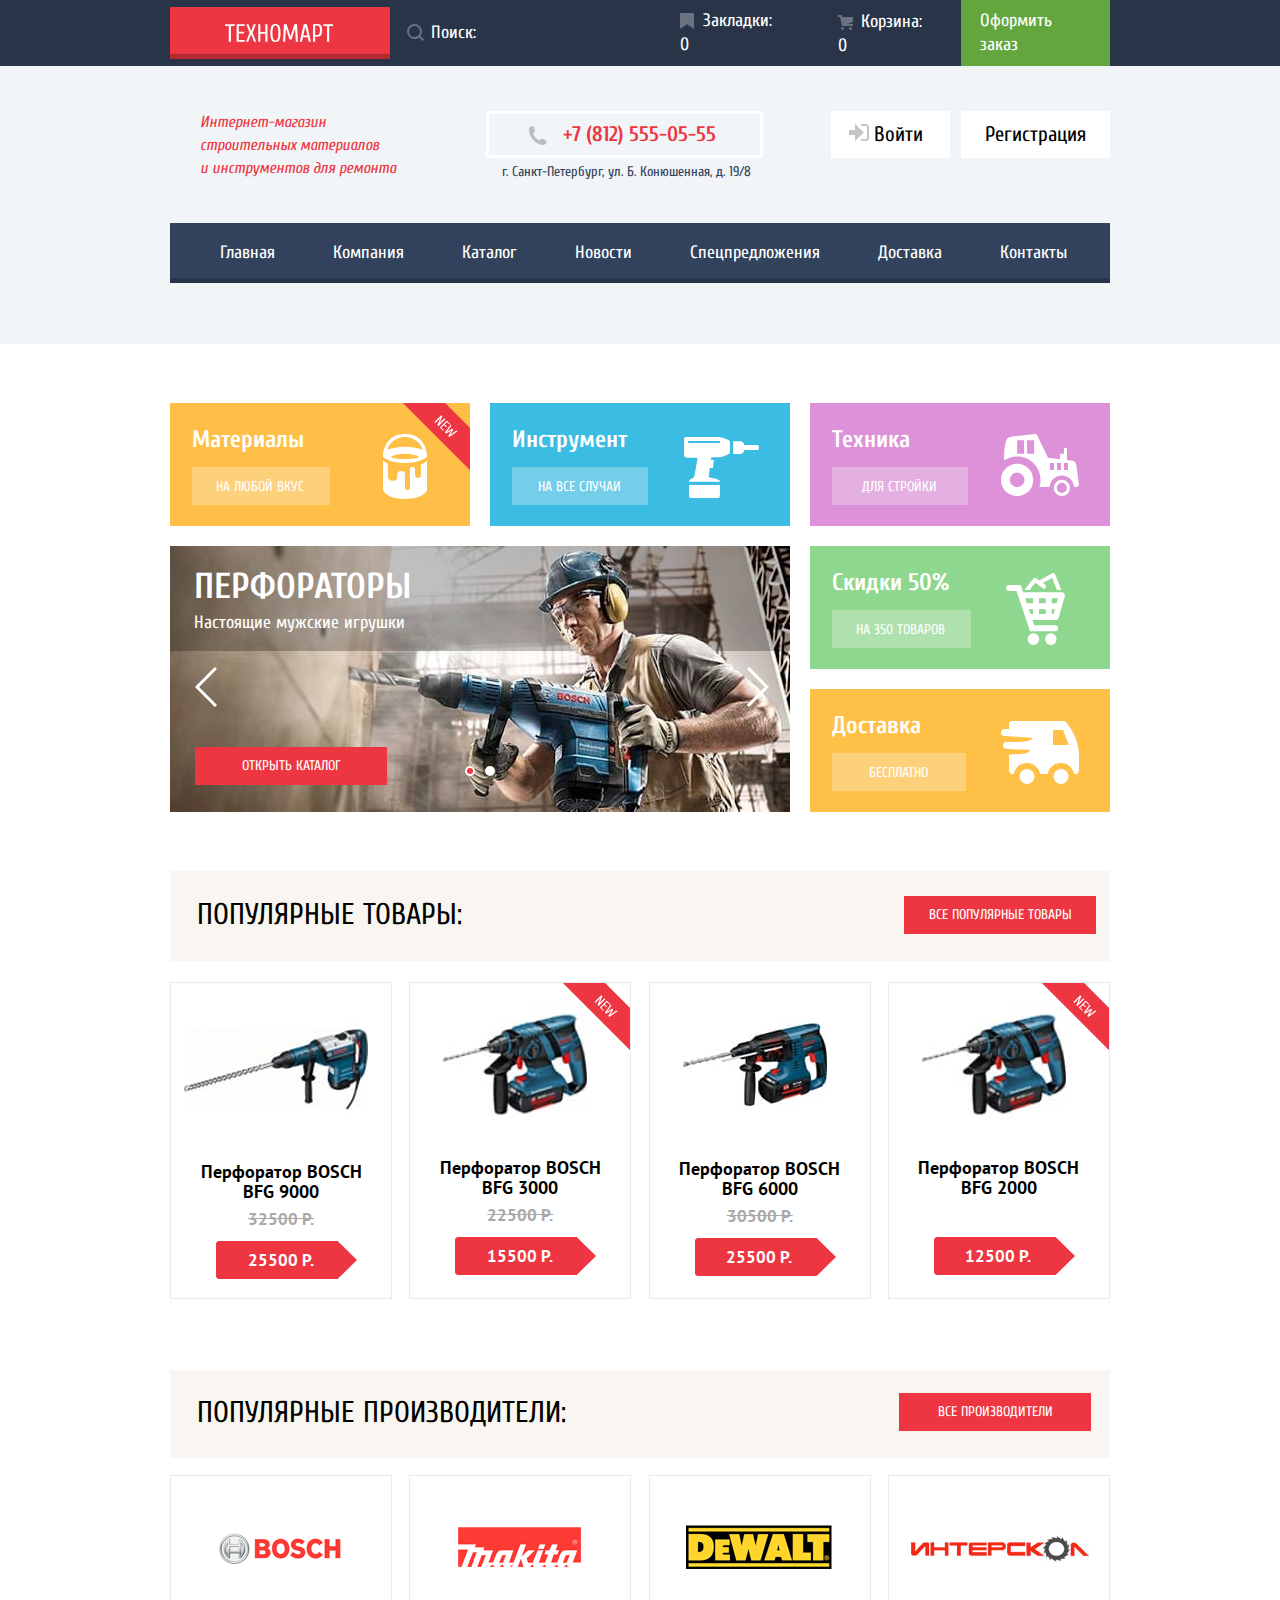
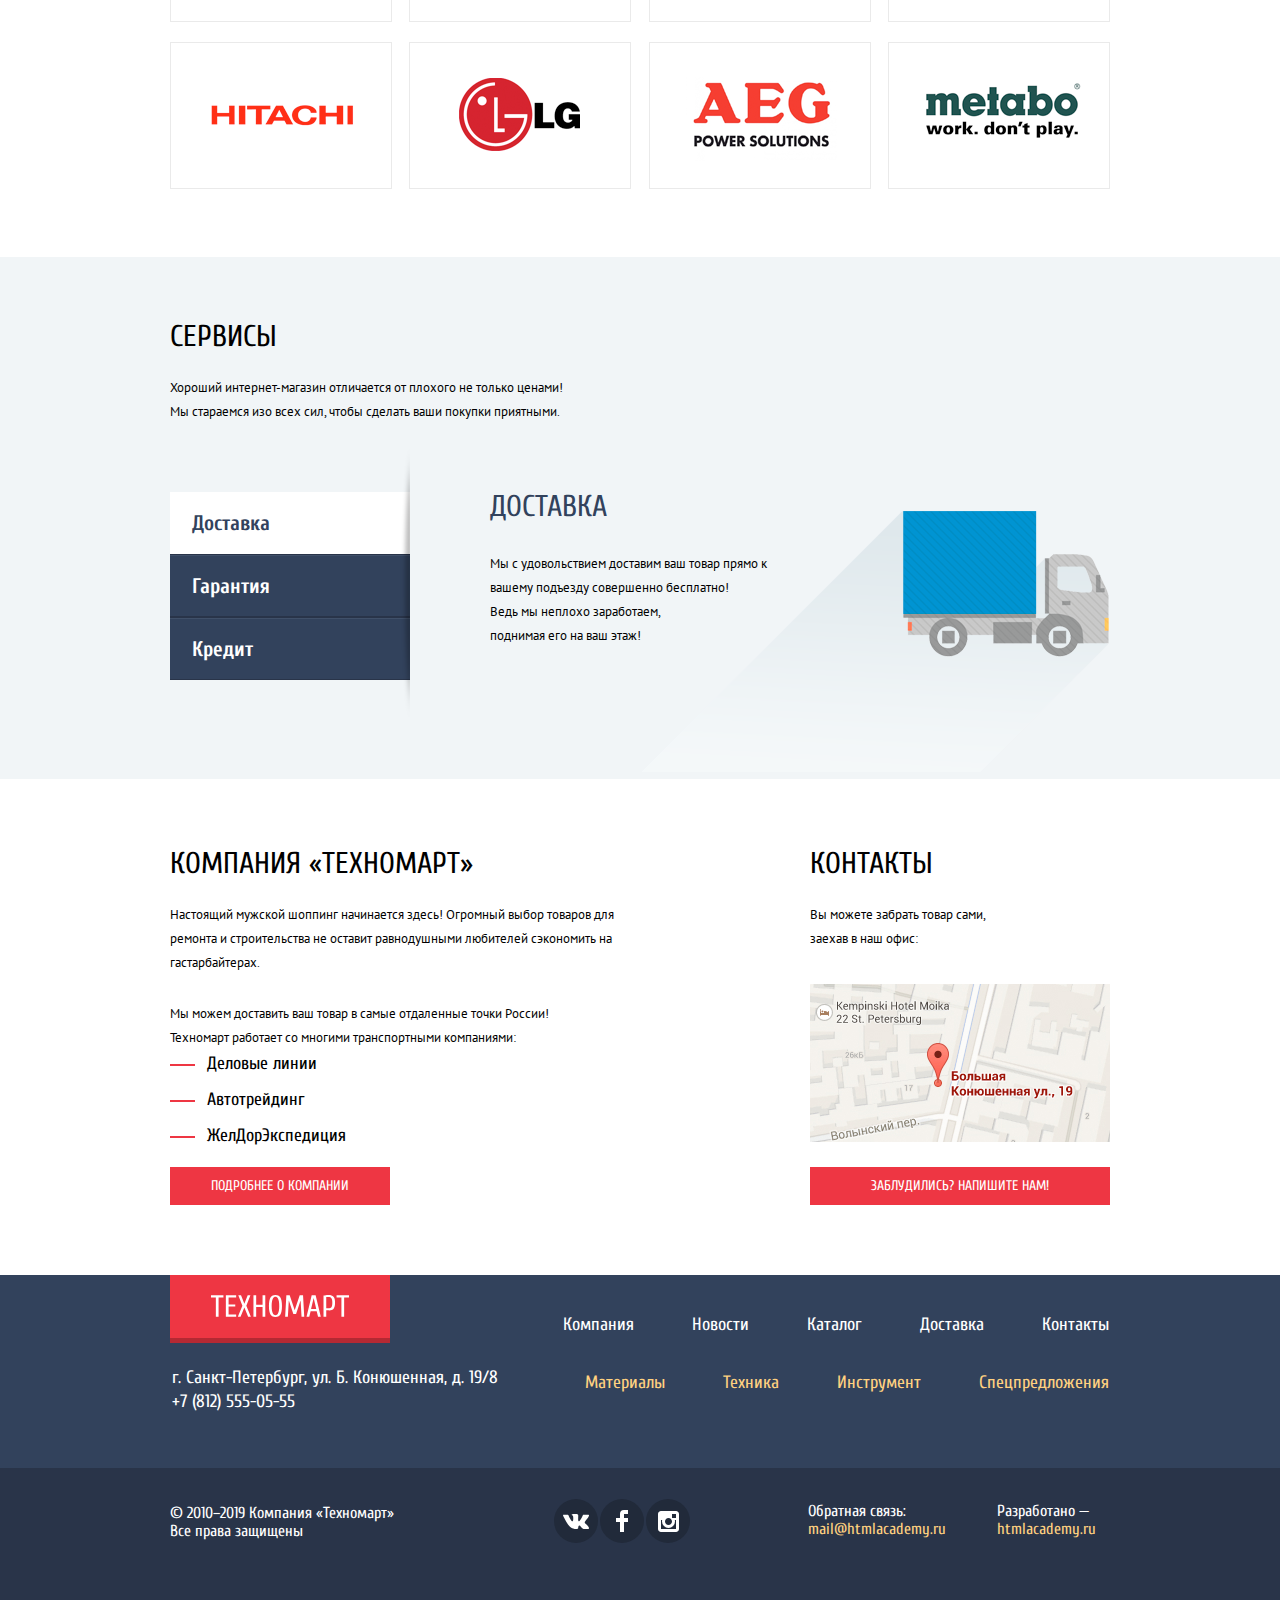
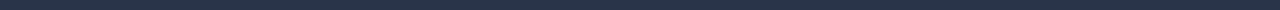
==== commit 357f995c: "Правки" ====
--- a/index.html
+++ b/index.html
@@ -17,6 +17,7 @@
                     <img src="img/logo-technomart.svg" width="108" height="18" alt="Техномарт">
                 </a>
                 <form class="search-form" action="#" method="get">
+                    <label for="search" class="visually-hidden">Поиск:</label>
                     <input class="search-form__input" type="text" name="search" id="search" placeholder="Поиск:">
                     <svg class="icon-search" xmlns="http://www.w3.org/2000/svg" width="17" height="17">
                         <path fill="#fff" d="M17 15.586l-3.542-3.542A7.465 7.465 0 0015 7.5 7.5 7.5 0 107.5 15c1.71 0 3.282-.579 4.544-1.542L15.586 17 17 15.586zM2 7.5C2 4.467 4.467 2 7.5 2 10.532 2 13 4.467 13 7.5c0 3.032-2.468 5.5-5.5 5.5A5.506 5.506 0 012 7.5z" /></svg>
@@ -283,7 +284,7 @@
                             <h3 class="services__title">Кредит</h3>
                             <p class="services__text">Залезть в долговую яму стало проще!</p>
                             <p class="services__text">Кредитные консультанты придут вам на помощь.</p>
-                            <a class="main-button main-button--credit">Отправить заявку</a>
+                            <a class="main-button main-button--credit" href="#">Отправить заявку</a>
                         </li>
                     </ul>
                     <ul class="services__list services__list--buttons">
@@ -408,7 +409,7 @@
     </footer>
     <section class="popup-map">
         <h3 class="visually-hidden">Подробная карта</h3>
-        <iframe src="https://www.google.com/maps/embed?pb=!1m18!1m12!1m3!1d1998.5590252007714!2d30.31911374967104!3d59.939459185883!2m3!1f0!2f0!3f0!3m2!1i1024!2i768!4f13.1!3m3!1m2!1s0x4696310fca5ba729%3A0xea9c53d4493c879f!2z0JHQvtC70YzRiNCw0Y8g0JrQvtC90Y7RiNC10L3QvdCw0Y8g0YPQuy4sIDE5LCDQodCw0L3QutGCLdCf0LXRgtC10YDQsdGD0YDQsywgMTkxMTg2!5e0!3m2!1sru!2sru!4v1592381954532!5m2!1sru!2sru" width="943" height="449" allowfullscreen="" aria-hidden="false" title="Наш адрес: город Санкт-Петербург, улица Большая Конюшенная, 19" tabindex="0"></iframe>
+        <iframe class="popup-map__interactive" src="https://www.google.com/maps/embed?pb=!1m18!1m12!1m3!1d1998.5590252007714!2d30.31911374967104!3d59.939459185883!2m3!1f0!2f0!3f0!3m2!1i1024!2i768!4f13.1!3m3!1m2!1s0x4696310fca5ba729%3A0xea9c53d4493c879f!2z0JHQvtC70YzRiNCw0Y8g0JrQvtC90Y7RiNC10L3QvdCw0Y8g0YPQuy4sIDE5LCDQodCw0L3QutGCLdCf0LXRgtC10YDQsdGD0YDQsywgMTkxMTg2!5e0!3m2!1sru!2sru!4v1592381954532!5m2!1sru!2sru" width="943" height="449" allowfullscreen="" aria-hidden="false" title="Наш адрес: город Санкт-Петербург, улица Большая Конюшенная, 19" tabindex="0"></iframe>
         <button class="popup-button-close popup-button-close--map" type="button" aria-label="Закрыть карту"></button>
     </section>
     <section class="popup-form-order">
--- a/css/style.min.css
+++ b/css/style.min.css
@@ -1 +1 @@
-:root{--basic-red:#EE3643;--basic-green:#63A63E;--basic-grey:#3D546F;--basic-greylight-1:#C5C5C5;--basic-greylight-2:#F2F6F8;--basic-greylight-3:#ABABAB;--basic-background:#F1F5F7;--special-background-1:#F7F3EC;--special-background-2:#F9F5F0;--special-background-3:#F1F1F1;--special-background-4:#f4f4f4;--black:#000;--white:#FFF;--special-white:#F3F7F9;--special-grey:#D7DCDE;--special-yellow-1:#FFBF47;--special-yellow-2:#FFC047;--special-blue:#3BBCE3;--special-darkblue-1:#293449;--special-darkblue-2:#32425C;--special-darkblue-3:#161D29;--special-darkblue-4:#405069;--special-lilac:#DC91D8;--special-green:#518534;--special-greenlight:#8ED78F;--special-greenlight-2:#00CA74;--special-yellowlight:#FFD180;--special-red:#FF5357;--success:#5FBB2D;--warning:#FFBF47;--error:#BA2732;--gradient-grey:linear-gradient(180deg,#FFFFFF 0%,rgba(255,255,255,0) 100%),#EAEAEA;--transparent:rgba(0,0,0,.0001);--border-1:#EAEAEA;--border-2:#E5E5E5;--last-price:#A9A9A9;--shadow-button:inset 0 -3px 0 #367315;--transparent-1:rgba(250,250,250,.3);--transparent-2:rgba(250,250,250,.25);--transparent-3:rgba(0,0,0,.3);--transparent-4:rgba(250,250,250,.5);--transparent-5:rgba(197,197,197,.3);--transparent-6:rgba(169,169,169,.3);--transparent-7:rgba(255,255,255,.5)}body{min-width:1200px;margin:0;padding:0;font-family:"Cuprum","Roboto",sans-serif;font-size:18px;line-height:24px;font-weight:400;color:var(--black);background-color:var(--basic-background)}a{text-decoration:none;color:var(--white)}img{max-width:100%;height:auto}.form{font-family:"PT Sans",Arial,sans-serif;font-size:13px;line-height:24px;font-weight:400;background-color:transparent}.visually-hidden{position:absolute;width:1px;height:1px;margin:-1px;border:0;padding:0;clip:rect(0 0 0 0);overflow:hidden}.page-body{min-height:100%;display:-ms-grid;display:grid;-ms-grid-rows:-webkit-min-content 1fr -webkit-min-content;-ms-grid-rows:min-content 1fr min-content;grid-template-rows:-webkit-min-content 1fr -webkit-min-content;grid-template-rows:min-content 1fr min-content;-ms-flex-line-pack:start;align-content:start}.container{width:940px;margin:0 auto;padding-left:15px;padding-right:15px}.header{background-color:var(--transparent);color:var(--white);margin-bottom:61px}.header--catalog{margin-bottom:63px}.header-wrap{background-color:var(--special-darkblue-1);min-height:42px;margin-bottom:45px}.container--header{display:-webkit-box;display:-ms-flexbox;display:flex;-webkit-box-align:center;-ms-flex-align:center;align-items:center}.logo{background-color:var(--basic-red);-webkit-box-shadow:inset 0 -5px 0 rgba(0,0,0,.24);box-shadow:inset 0 -5px 0 rgba(0,0,0,.24);padding:17px 57px 10px 55px}.logo--position{position:absolute}.logo:active{background-color:var(--error)}.search-form{color:var(--white);margin-left:220px;margin-right:-5px;position:relative}.icon-search{position:absolute;top:12px;left:17px;opacity:.3}.search-form__input{font:inherit;color:var(--black);background-color:transparent;border:none;width:237px;min-height:40px;padding-left:41px;cursor:pointer}.search-form__input::-webkit-input-placeholder{color:var(--white)}.search-form__input::-moz-placeholder{color:var(--white)}.search-form__input:-ms-input-placeholder{color:var(--white)}.search-form__input::-ms-input-placeholder{color:var(--white)}.search-form__input::placeholder{color:var(--white)}.search-form:hover .icon-search{opacity:1}.search-form__input:focus{background-color:var(--white);color:var(--black);border:none;outline:0}.search-form__input:focus+.icon-search path,.search-form__input:focus+.icon-search{fill:var(--basic-red);opacity:1}.header-bookmark{padding:8px 36px 9px 15px}.header-basket{padding:9px 25px 8px 17px}.header-basket--catalog{padding-left:12px;padding-right:22px;margin-left:3px;background-color:var(--basic-red)}.header-bookmark::before{content:"";background-image:url(../img/icon-bookmark.svg);background-size:cover;background-repeat:no-repeat;height:16px;width:14px;margin-right:9px;display:inline-block;vertical-align:middle;opacity:.3}.header-bookmark:hover:before,.header-bookmark:focus:before{opacity:1}.header-bookmark:active{color:var(--transparent-4);background-color:var(--special-darkblue-3)}.header-bookmark:active:before{opacity:.3;background-color:var(--special-darkblue-3)}.header-basket::before{content:"";background-image:url(../img/icon-cart.svg);background-size:cover;background-repeat:no-repeat;height:15px;width:15px;margin-right:8px;display:inline-block;vertical-align:middle;opacity:.3}.header-basket:hover:before,.header-basket:focus:before{opacity:1}.header-basket:active{color:var(--transparent-4);background-color:var(--special-darkblue-3)}.header-basket:active:before{opacity:.3;background-color:var(--special-darkblue-3)}.header-order{background-color:var(--basic-green);padding:9px 16px 9px 19px}.header-order:hover,.header-order:focus{background-color:var(--success)}.header-order:active{color:var(--transparent-7);background-color:var(--basic-green)}.header-wrapper{display:-webkit-box;display:-ms-flexbox;display:flex;-webkit-box-pack:justify;-ms-flex-pack:justify;justify-content:space-between;-webkit-box-align:start;-ms-flex-align:start;align-items:flex-start;margin-bottom:39px}.header-wrapper--catalog{margin-bottom:37px}.header-title{font-family:inherit;font-style:italic;font-size:16px;line-height:23px;font-weight:400;color:var(--basic-red);width:197px;margin:0;margin-left:30px}.header-info{display:-webkit-box;display:-ms-flexbox;display:flex;-webkit-box-orient:vertical;-webkit-box-direction:normal;-ms-flex-direction:column;flex-direction:column;-webkit-box-pack:center;-ms-flex-pack:center;justify-content:center;-webkit-box-align:center;-ms-flex-align:center;align-items:center;margin-left:47px}.header-info--main{margin-left:30px}.header-info__tel{font-weight:700;font-size:21px;line-height:30px;color:var(--basic-red);border:3px solid var(--white);padding:5px 44px 6px 39px;margin-right:10px;margin-bottom:2px}.header-info__tel::before{content:"";background-image:url(../img/icon-phone.svg);background-size:cover;background-repeat:no-repeat;height:19px;width:19px;margin-right:16px;display:inline-block;vertical-align:middle}.header-info__adress{font-size:14px;line-height:24px;color:var(--special-darkblue-2);margin:0;margin-right:6px}.header-cabinet__button{display:inline-block;color:var(--black);font-size:21px;line-height:21px;text-align:center;vertical-align:middle;background-color:var(--white);border:none;padding:13px;padding-right:12px;padding-left:13px;margin-bottom:4px;position:relative}.header-cabinet__button--enter{margin-right:6px;padding-left:18px;padding-right:27px}.icon-search{position:absolute}.header-cabinet__button--register{padding-left:24px;padding-right:24px}.header-cabinet__button:hover,.header-cabinet__button:focus{color:var(--basic-red)}.header-cabinet__button:active{color:var(--basic-greylight-1)}.header-cabinet__button--enter:hover .icon-login path,.header-cabinet__button--enter:focus .icon-login path{fill:var(--basic-grey)}.header-cabinet__button--enter:active .icon-login path{fill:var(--basic-greylight-1)}.header-cabinet__link--name{color:var(--black);padding-left:42px;margin-right:46px}.icon-user{position:absolute;top:14px;left:15px}.header-cabinet__link--name:hover .icon-user path,.header-cabinet__link--name:focus .icon-user path{fill:var(--basic-grey)}.header-cabinet__link--name:active .icon-user path{fill:var(--basic-greylight-1)}.icon-logout{position:absolute;top:15px;right:17px}.header-cabinet__link--logout:hover .icon-logout path,.header-cabinet__link--logout:focus .icon-logout path{fill:var(--basic-grey)}.header-cabinet__link--logout:active .icon-logout path{fill:var(--basic-greylight-1)}.header-cabinet__list{list-style:none;margin:0;padding:0;display:-webkit-box;display:-ms-flexbox;display:flex;-webkit-box-pack:center;-ms-flex-pack:center;justify-content:center}.header-cabinet__link--bullit{margin-left:12px}.header-cabinet__link{color:var(--special-darkblue-2);font-size:16px;line-height:18px}.header-cabinet__link:hover,.header-cabinet__link:focus{color:var(--basic-red)}.header-cabinet__link:active,.header-cabinet__link--name:active{color:var(--basic-greylight-1)}.header-cabinet__link--bullit::before{content:"•";margin-right:15px}.header-cabinet__link--bullit:hover:before,.header-cabinet__link--bullit:focus:before{color:var(--special-darkblue-2)}.header-nav__list{list-style:none;background-color:var(--special-darkblue-2);-webkit-box-shadow:inset 0 -5px 0 var(--special-darkblue-1);box-shadow:inset 0 -5px 0 var(--special-darkblue-1);margin:0;padding-right:18px;padding-left:24px;display:-webkit-box;display:-ms-flexbox;display:flex}.header-nav__item{display:-webkit-box;display:-ms-flexbox;display:flex;-webkit-box-pack:center;-ms-flex-pack:center;justify-content:center;-webkit-box-align:center;-ms-flex-align:center;align-items:center}.header-nav__link{display:inline-block;padding:18px;width:100%;padding-left:26px;padding-right:32px}.header-nav__link:hover,.header-nav__link:focus{background-color:var(--special-darkblue-1)}.header-nav__link:active{opacity:.5}.main{background-color:var(--white);padding-top:59px}.main-title{font-size:30px;line-height:30px;text-transform:uppercase;font-weight:400;margin:0;margin-bottom:24px}.products-menu{margin-bottom:59px}.products-menu__list{color:var(--white);list-style:none;margin:0;padding:0;display:-ms-grid;display:grid;-ms-grid-columns:300px 20px 300px 20px 300px;grid-template-columns:300px 300px 300px;-ms-grid-rows:123px 20px 123px 20px 123px;grid-template-rows:123px 123px 123px;gap:20px}.products-menu__list>*:nth-child(1){-ms-grid-row:1;-ms-grid-column:1}.products-menu__list>*:nth-child(2){-ms-grid-row:1;-ms-grid-column:3}.products-menu__list>*:nth-child(3){-ms-grid-row:1;-ms-grid-column:5}.products-menu__list>*:nth-child(4){-ms-grid-row:3;-ms-grid-column:1}.products-menu__list>*:nth-child(5){-ms-grid-row:3;-ms-grid-column:3}.products-menu__list>*:nth-child(6){-ms-grid-row:3;-ms-grid-column:5}.products-menu__list>*:nth-child(7){-ms-grid-row:5;-ms-grid-column:1}.products-menu__list>*:nth-child(8){-ms-grid-row:5;-ms-grid-column:3}.products-menu__list>*:nth-child(9){-ms-grid-row:5;-ms-grid-column:5}.products-menu__item{position:relative;padding:22px}.products-menu__title{font-weight:700;font-size:24px;line-height:30px;margin:0;margin-bottom:19px}.products-menu__link{font-size:14px;line-height:18px;text-transform:uppercase;background-color:var(--transparent-1);padding:11px 26px 10px 24px}.products-menu__link--tools{padding-left:26px;padding-right:27px}.products-menu__link--technics{padding-left:30px;padding-right:31px}.products-menu__link--delivery{padding-left:37px;padding-right:38px}.products-menu__link:hover,.products-menu__link:focus{background-color:var(--transparent-5)}.products-menu__link:active{background-color:var(--transparent-6)}.products-menu__item--materials{background-color:var(--special-yellow-1)}.products-menu__item--materials::after{content:"";background-image:url(../img/icon-1.svg);background-size:cover;background-repeat:no-repeat;height:65px;width:44px;display:inline-block;vertical-align:middle;position:absolute;top:31px;right:43px}.products-menu__item--tools{background-color:var(--special-blue)}.products-menu__item--tools::after{content:"";background-image:url(../img/icon-2.svg);background-size:cover;background-repeat:no-repeat;height:61px;width:75px;display:inline-block;vertical-align:middle;position:absolute;top:34px;right:31px}.products-menu__item--technics{background-color:var(--special-lilac)}.products-menu__item--technics::after{content:"";background-image:url(../img/icon-3.svg);background-size:cover;background-repeat:no-repeat;height:62px;width:78px;display:inline-block;vertical-align:middle;position:absolute;top:31px;right:31px}.products-menu__item--discount{background-color:var(--special-greenlight);-ms-grid-column:3;-ms-grid-column-span:1;grid-column:3 / 4;-ms-grid-row:2;-ms-grid-row-span:1;grid-row:2 / 3}.products-menu__item--discount::after{content:"";background-image:url(../img/icon-4.svg);background-size:cover;background-repeat:no-repeat;height:72px;width:59px;display:inline-block;vertical-align:middle;position:absolute;top:27px;right:45px}.products-menu__item--delivery{background-color:var(--special-yellow-2);-ms-grid-column:3;-ms-grid-column-span:1;grid-column:3 / 4;-ms-grid-row:3;-ms-grid-row-span:1;grid-row:3 / 4}.products-menu__item--delivery::after{content:"";background-image:url(../img/icon-5.svg);background-size:cover;background-repeat:no-repeat;height:63px;width:78px;display:inline-block;vertical-align:middle;position:absolute;top:32px;right:31px}.slider{color:var(--white);display:-ms-grid;display:grid;-ms-grid-column:1;-ms-grid-column-span:2;grid-column:1 / 3;-ms-grid-row:2;-ms-grid-row-span:2;grid-row:2 / 4;position:relative}.slider__list{list-style:none;margin:0;padding:0;display:-ms-grid;display:grid;position:relative;min-height:266px}.slider__arrow{border:none;outline:none;background-color:transparent}.slider__arrow:focus{outline:auto}.slider__next{cursor:pointer;position:absolute;bottom:98px;right:15px}.slider__previous{cursor:pointer;position:absolute;bottom:98px;left:19px}.slider__nav{position:absolute;z-index:1}.slider__nav__1{bottom:29px;left:295px}.slider__nav__2{bottom:29px;left:315px}.slider__circle--active{fill:var(--basic-red)}.slider__title{font-weight:700;font-size:36px;line-height:36px;text-transform:uppercase;margin:0;margin-top:23px;margin-left:24px}.slider__subtitle{font-size:18px;line-height:24px;margin:0;margin-left:24px;margin-top:6px}.slider__item--workman1{background-image:url(../img/workman-1.jpg);background-repeat:no-repeat;display:none;background-color:var(--basic-greylight-1)}.slider__item--workman2{background-image:url(../img/workman-2.jpg);background-repeat:no-repeat;display:none;background-color:var(--basic-greylight-1)}.slider__item--active{display:block}.main-button{display:-webkit-box;display:-ms-flexbox;display:flex;-webkit-box-pack:center;-ms-flex-pack:center;justify-content:center;-webkit-box-align:center;-ms-flex-align:center;align-items:center;font-size:14px;line-height:18px;color:var(--white);text-transform:uppercase;background-color:var(--basic-red);width:192px;min-height:38px;border:none;cursor:pointer}.main-button--popular{margin-right:5px;margin-top:-2px}.main-button:active{background-color:var(--error)}.main-button--slider{margin-left:25px;margin-top:112px}.popular-products{margin-bottom:53px}.manufactures{margin-bottom:42px}.popular-title{font-size:30px;line-height:30px;text-transform:uppercase;font-weight:400;margin:0}.popular-wrap{background-color:var(--special-background-2);display:-webkit-box;display:-ms-flexbox;display:flex;-webkit-box-pack:justify;-ms-flex-pack:justify;justify-content:space-between;-webkit-box-align:center;-ms-flex-align:center;align-items:center;margin-bottom:21px;padding:27px;padding-top:25px;padding-right:14px}.popular-wrap--manufactures{margin-bottom:23px}.popular-products__list,.manufactures__list{list-style:none;margin:0;padding:0}.popular-products__list--flex{display:-webkit-box;display:-ms-flexbox;display:flex;-ms-flex-wrap:wrap;flex-wrap:wrap;-webkit-box-pack:justify;-ms-flex-pack:justify;justify-content:space-between}.manufactures__list--flex{display:-webkit-box;display:-ms-flexbox;display:flex;-ms-flex-wrap:wrap;flex-wrap:wrap;-webkit-box-pack:justify;-ms-flex-pack:justify;justify-content:space-between}.popular-products__item{-webkit-box-sizing:border-box;box-sizing:border-box;display:-webkit-box;display:-ms-flexbox;display:flex;margin-bottom:18px}.popular-products__item:focus-within .buttons-wrap{opacity:1}.manufactures__item{width:220px;height:145px;margin-bottom:20px;border:1px solid var(--border-1)}.manufactures__link{display:-webkit-box;display:-ms-flexbox;display:flex;-webkit-box-pack:center;-ms-flex-pack:center;justify-content:center;-webkit-box-align:center;-ms-flex-align:center;align-items:center;width:200px;height:111px;padding:9px}.manufactures__link--makita{height:112px}.manufactures__link--bosch{height:117px}.manufactures__link--interskol{height:102px}.manufactures__link--hitachi{height:114px;width:206px}.manufactures__link--aeg{width:205px;height:110px}.manufactures__link--metabo{width:210px;height:105px}.manufactures__item:hover,.manufactures__item:focus{-webkit-box-shadow:0 4px 20px rgba(0,0,0,.15);box-shadow:0 4px 20px rgba(0,0,0,.15)}.manufactures__item:active{opacity:.5}.services{background-color:var(--basic-background);margin-bottom:70px;padding:65px;padding-bottom:4px}.services__list{list-style:none;margin:0;padding:0;margin-right:80px}.services__list--buttons{background-color:var(--special-darkblue-1)}.services__wrap{display:-webkit-box;display:-ms-flexbox;display:flex;-webkit-box-orient:horizontal;-webkit-box-direction:reverse;-ms-flex-direction:row-reverse;flex-direction:row-reverse;-webkit-box-pack:end;-ms-flex-pack:end;justify-content:flex-end;-webkit-box-align:start;-ms-flex-align:start;align-items:flex-start;position:relative}.services__wrap::after{content:"";background-image:url(../img/shadow.png);background-size:cover;background-repeat:no-repeat;height:279px;width:10px;display:block;position:absolute;left:230px;top:-49px}.services__title{font-size:30px;line-height:30px;font-weight:400;text-transform:uppercase;color:var(--special-darkblue-2);margin:0;margin-bottom:30px}.services__text{font-family:"PT Sans",Arial,sans-serif;font-weight:400;font-size:13px;line-height:24px;width:400px}.services__text--main{margin-bottom:68px}.services__text--delivery{width:280px}.services__button{font-size:21px;line-height:30px;font-weight:700;color:var(--white);width:140px;height:61px;border:none;background-color:var(--special-darkblue-2);outline:none;width:240px;-webkit-box-shadow:0 1px 0 var(--special-darkblue-1),inset 0 1px 0 var(--special-darkblue-4);box-shadow:0 1px 0 var(--special-darkblue-1),inset 0 1px 0 var(--special-darkblue-4);text-align:start;padding-left:22px}.services-button__item:not(:last-child){margin-bottom:2px}.services__button--active{background-color:var(--white);-webkit-box-shadow:0 1px 0 #FFFFFF,inset 0 1px 0 #FFF;box-shadow:0 1px 0 #FFFFFF,inset 0 1px 0 #FFF;color:var(--special-darkblue-2);outline:none}.services__item{background-repeat:no-repeat;background-position:151px 19px;width:619px;min-height:283px;display:none}.services__item--active{display:block}.services__item--delivery{background-image:url(../img/car.png)}.services__item--garant{background-image:url(../img/garant.png)}.services__item--credit{background-image:url(../img/credit.png)}.services__button:hover:not(.services__button--active),.services__button:focus:not(.services__button--active){-webkit-box-shadow:0 1px 0 #293449,inset 0 1px 0 #405069;box-shadow:0 1px 0 #293449,inset 0 1px 0 #405069;background-color:var(--special-darkblue-1);color:var(--white);cursor:pointer}.services__button--active,.services__button:active{background-color:var(--white);-webkit-box-shadow:0 1px 0 #FFFFFF,inset 0 1px 0 #FFF;box-shadow:0 1px 0 #FFFFFF,inset 0 1px 0 #FFF;color:var(--special-darkblue-2);outline:none}.container--wrap{margin-bottom:70px}.about{width:458px}.contact{width:300px}.contact-text{font-family:"PT Sans",Arial,sans-serif;font-weight:400;font-size:13px;line-height:24px;margin-bottom:27px}.open-map{display:block;margin-bottom:25px;background-color:var(--basic-greylight-3);height:158px}.contact-text--about{margin-bottom:2px}.contact-text--contact{margin-bottom:33px}.about__list{list-style:none;margin:0;padding:0}.about__item{margin-bottom:12px}.about__item::before{content:"";display:inline-block;width:25px;height:2px;background-color:var(--basic-red);margin-right:12px;vertical-align:middle}.main-button--about{margin-top:19px;width:220px}.main-button--write{width:300px}.main-button--credit{background-color:var(--special-red);border-radius:2px;margin-top:28px;display:-webkit-box;display:-ms-flexbox;display:flex;outline:none}.container--wrap{display:-webkit-box;display:-ms-flexbox;display:flex;-webkit-box-pack:justify;-ms-flex-pack:justify;justify-content:space-between}.footer{background-color:var(--special-darkblue-2);color:var(--white)}.logo--footer{display:inline-block;padding-top:20px;padding-right:41px;padding-bottom:19px;padding-left:41px;margin-bottom:23px}.container--footer{display:-webkit-box;display:-ms-flexbox;display:flex;-webkit-box-pack:justify;-ms-flex-pack:justify;justify-content:space-between;-webkit-box-align:center;-ms-flex-align:center;align-items:center;position:relative;margin-bottom:54px}.footer-nav__link:hover,.footer-nav__link:focus{-webkit-text-decoration-line:underline;text-decoration-line:underline}.footer-nav__link--yellow{color:var(--special-yellowlight)}.footer-nav__link:active{opacity:.5;text-decoration:none}.footer-nav{color:var(--special-white);position:absolute;top:38px;right:-42px}.footer-nav__list{list-style:none;margin:0;padding:0;display:-webkit-box;display:-ms-flexbox;display:flex;-webkit-box-pack:end;-ms-flex-pack:end;justify-content:flex-end}.footer-nav__item{margin-right:58px;margin-bottom:34px}.footer-info{font-size:18px;line-height:24px}.footer-info__adress{margin:0;margin-left:2px}.footer-info--down{background-color:var(--special-darkblue-1);min-height:142px}.copyright{font-size:16px;line-height:18px;margin-top:36px;margin-right:30px}.social{list-style:none;margin:0;padding:0;display:-webkit-box;display:-ms-flexbox;display:flex;-webkit-box-pack:justify;-ms-flex-pack:justify;justify-content:space-between;margin-top:19px;margin-left:14px}.social__item{display:-webkit-box;display:-ms-flexbox;display:flex;-webkit-box-pack:center;-ms-flex-pack:center;justify-content:center;-webkit-box-align:center;-ms-flex-align:center;align-items:center;width:44px;height:44px;background-color:#212A3A;border-radius:50%;margin-right:2px}.social__link{width:100%;height:100%;display:-webkit-box;display:-ms-flexbox;display:flex;-webkit-box-pack:center;-ms-flex-pack:center;justify-content:center;-webkit-box-align:center;-ms-flex-align:center;align-items:center}.social__link--vk::before{content:"";background-image:url(../img/icon-vk.svg);background-size:cover;background-repeat:no-repeat;height:15px;width:26px;display:inline-block;vertical-align:middle}.social__link--fb::before{content:"";background-image:url(../img/icon-fb.svg);background-size:cover;background-repeat:no-repeat;height:22px;width:12px;display:inline-block;vertical-align:middle}.social__link--insta::before{content:"";background-image:url(../img/icon-insta.svg);background-size:cover;background-repeat:no-repeat;height:21px;width:21px;display:inline-block;vertical-align:middle}.social__item:hover,.social__item:focus,.social__item:active{background-color:var(--basic-red)}.developer{display:-webkit-box;display:-ms-flexbox;display:flex;-webkit-box-pack:justify;-ms-flex-pack:justify;justify-content:space-between;font-size:16px;line-height:18px;margin-top:16px}.developer__item{margin-right:14px}.developer__item--feedback{margin-right:51px}.developer__link{color:var(--special-yellowlight)}.developer__link:hover,.developer__link:focus{-webkit-text-decoration-line:underline;text-decoration-line:underline}.developer__link:active{color:var(--error);text-decoration:none}.catalog-main{background-color:var(--white);font-family:"PT Sans",Arial,sans-serif;font-weight:400}.catalog-title{font-family:"Cuprum","Roboto",sans-serif;;font-size:30px;line-height:30px;font-weight:400;text-transform:uppercase;color:var(--special-darkblue-2);background-color:var(--basic-greylight-2)}.catalog-title--main-product{display:-webkit-box;display:-ms-flexbox;display:flex;-webkit-box-align:center;-ms-flex-align:center;align-items:center;min-height:89px;padding-left:29px;margin-bottom:22px}.catalog-wrapper{display:-webkit-box;display:-ms-flexbox;display:flex;-webkit-box-pack:justify;-ms-flex-pack:justify;justify-content:space-between;margin-bottom:53px}.breadcrumbs{margin-bottom:20px;margin-top:13px}.breadcrumbs__list{list-style:none;margin:0;padding:0;display:-webkit-box;display:-ms-flexbox;display:flex}.breadcrumbs__link{font-size:13px;line-height:18px;text-transform:uppercase;color:var(--black);margin-right:15px}.breadcrumbs__item{margin-right:4px}.breadcrumbs__home{vertical-align:middle}.breadcrumbs__item::after{content:"";background-image:url(../img/icon-right-small.svg);background-size:cover;background-repeat:no-repeat;height:12px;width:8px;margin-right:10px;display:inline-block;vertical-align:middle}.range-controls{height:35px;width:180px;border-radius:5px;background-color:var(--special-background-1);position:relative;margin-bottom:14px;padding-top:45px;padding-left:20px;padding-right:20px}.range-controls .scale{height:2px;width:180px;background-color:var(--special-grey)}.range-controls .bar{width:80%;height:2px;background-color:var(--special-greenlight-2)}.range-controls .toggle{position:absolute;top:35px;left:0;width:4px;height:4px;padding:0;border:8px solid var(--white);background-color:var(--basic-greylight-3);border-radius:50%;-webkit-box-shadow:0 2px 1px 0 #cfcfcf;box-shadow:0 2px 1px 0 #cfcfcf;cursor:pointer}.range-controls .toggle-min{left:18px}.range-controls .toggle-max{left:160px}.price-controls{display:-webkit-box;display:-ms-flexbox;display:flex;-webkit-box-pack:justify;-ms-flex-pack:justify;justify-content:space-between}.price-controls__price{font-family:"PT Sans",Arial,sans-serif;font-weight:400;font-size:17px;line-height:18px;text-transform:uppercase}.price-controls__input{width:60px;padding:10px;padding-right:11px;padding-left:24px;text-align:center;color:var(--black);border:none;border-radius:5px;background:var(--special-background-1);font-family:"PT Sans",Arial,sans-serif;font-weight:400;font-size:17px;line-height:18px;text-transform:uppercase}.filter{text-transform:uppercase;width:220px}.filter-title{font-weight:400;font-size:13px;line-height:18px;background-color:var(--special-background-1);margin:0;display:-webkit-box;display:-ms-flexbox;display:flex;-webkit-box-align:center;-ms-flex-align:center;align-items:center;min-height:36px;padding-left:19px;padding-right:141px}.filter-title--filter{margin-bottom:13px}.filter-title--sort{padding:0;margin-left:19px;margin-right:107px}.filter__form{margin-left:-15px}.filter__fieldset{border:none;margin-bottom:30px;position:relative}.filter__fieldset--manufactures{margin-bottom:15px}.filter__fieldset--manufactures::after,.filter__fieldset--manufactures::before{content:"";display:block;width:220px;height:1px;background-color:var(--basic-greylight-1);position:absolute}.filter__fieldset--manufactures::before{top:-16px}.filter__fieldset--manufactures::after{bottom:2px}.filter__fieldset--charge{margin-bottom:6px}.filter__legend{font-weight:700;font-size:17px;line-height:30px;border:none}.filter__legend--manufactures{margin-bottom:12px}.filter__legend--charge{margin-bottom:17px}.filter__list,.sort__list{list-style:none;margin:0;padding:0}.filter__item{font-size:15px;line-height:19px;margin-bottom:12px}.filter__item--charge{margin-bottom:14px}.filter__button{border:1px solid var(--border-2);background-color:var(--white);font-family:"PT Sans",Arial,sans-serif;font-weight:400;font-size:13px;line-height:18px;text-transform:uppercase;display:block;margin-left:13px;padding:10px 80px;cursor:pointer}.option{display:block}.check{padding-left:35px;padding-bottom:8px;cursor:pointer;position:relative}.check__input,.radio__input{position:absolute;width:1px;height:1px;overflow:hidden;clip:rect(0 0 0 0)}.check__box{position:absolute;width:27px;height:23px;background-image:url("data:image/svg+xml;charset=UTF-8,%3csvg xmlns='http://www.w3.org/2000/svg' width='23' height='23'%3e%3cpath fill='%23c5c5c5' d='M20 2c.542 0 1 .458 1 1v17c0 .542-.458 1-1 1H3c-.542 0-1-.458-1-1V3c0-.542.458-1 1-1h17m0-2H3C1.35 0 0 1.35 0 3v17c0 1.65 1.35 3 3 3h17c1.65 0 3-1.35 3-3V3c0-1.65-1.35-3-3-3z'/%3e%3c/svg%3e");background-repeat:no-repeat;margin-left:-35px;cursor:pointer;top:-2px}.check__input:hover+.check__box,.check__input:focus+.check__box{background-image:url("data:image/svg+xml;charset=UTF-8,%3csvg xmlns='http://www.w3.org/2000/svg' width='23' height='23'%3e%3cpath fill='%23b5b5b5' d='M20 2c.542 0 1 .458 1 1v17c0 .542-.458 1-1 1H3c-.542 0-1-.458-1-1V3c0-.542.458-1 1-1h17m0-2H3C1.35 0 0 1.35 0 3v17c0 1.65 1.35 3 3 3h17c1.65 0 3-1.35 3-3V3c0-1.65-1.35-3-3-3z'/%3e%3c/svg%3e")}.check__input:checked+.check__box{background-image:url("data:image/svg+xml;charset=UTF-8,%3csvg xmlns='http://www.w3.org/2000/svg' width='27' height='23'%3e%3cpath fill='%23c5c5c5' d='M7.285 7.486l-2.829 2.829 7.783 7.783L26.171 4.166l-2.828-2.829-11.104 11.102z'/%3e%3cpath fill='%23c5c5c5' d='M21 20c0 .542-.458 1-1 1H3c-.542 0-1-.458-1-1V3c0-.542.458-1 1-1h16.908L21.493.415A2.96 2.96 0 0020 0H3C1.35 0 0 1.35 0 3v17c0 1.65 1.35 3 3 3h17c1.65 0 3-1.35 3-3v-9.829l-2 2V20z'/%3e%3c/svg%3e")}.check__input:checked:focus+.check__box,.check__input:checked:hover+.check__box{background-image:url("data:image/svg+xml;charset=UTF-8,%3csvg xmlns='http://www.w3.org/2000/svg' width='27' height='23'%3e%3cpath fill='%23b5b5b5' d='M7.285 7.486l-2.829 2.829 7.783 7.783L26.171 4.166l-2.828-2.829-11.104 11.102z'/%3e%3cpath fill='%23b5b5b5' d='M21 20c0 .542-.458 1-1 1H3c-.542 0-1-.458-1-1V3c0-.542.458-1 1-1h16.908L21.493.415A2.96 2.96 0 0020 0H3C1.35 0 0 1.35 0 3v17c0 1.65 1.35 3 3 3h17c1.65 0 3-1.35 3-3v-9.829l-2 2V20z'/%3e%3c/svg%3e")}.check__input:checked:disabled+.check__box,.check__input:disabled+.check__box+.check__text{opacity:.3;cursor:default}.radio{padding-left:35px;padding-bottom:8px;cursor:pointer;position:relative}.radio__button{position:absolute;width:25px;height:25px;background-image:url("data:image/svg+xml;charset=UTF-8,%3csvg xmlns='http://www.w3.org/2000/svg' width='25' height='25'%3e%3cpath fill='%23c5c5c5' d='M12.5 4c4.687 0 8.5 3.813 8.5 8.5 0 4.687-3.813 8.5-8.5 8.5C7.813 21 4 17.187 4 12.5 4 7.813 7.813 4 12.5 4m0-4C5.597 0 0 5.597 0 12.5S5.597 25 12.5 25 25 19.403 25 12.5 19.403 0 12.5 0z'/%3e%3c/svg%3e");background-repeat:no-repeat;margin-left:-35px;cursor:pointer;top:-2px}.radio__input:hover+.radio__button,.radio__input:focus+.radio__button{background-image:url("data:image/svg+xml;charset=UTF-8,%3csvg xmlns='http://www.w3.org/2000/svg' width='25' height='25'%3e%3cpath fill='%23b5b5b5' d='M12.5 4c4.687 0 8.5 3.813 8.5 8.5 0 4.687-3.813 8.5-8.5 8.5C7.813 21 4 17.187 4 12.5 4 7.813 7.813 4 12.5 4m0-4C5.597 0 0 5.597 0 12.5S5.597 25 12.5 25 25 19.403 25 12.5 19.403 0 12.5 0z'/%3e%3c/svg%3e")}.radio__input:checked+.radio__button{background-image:url("data:image/svg+xml;charset=UTF-8,%3csvg xmlns='http://www.w3.org/2000/svg' width='25' height='25'%3e%3cpath fill='%23c5c5c5' d='M12.5 4c4.687 0 8.5 3.813 8.5 8.5 0 4.687-3.813 8.5-8.5 8.5C7.813 21 4 17.187 4 12.5 4 7.813 7.813 4 12.5 4m0-4C5.597 0 0 5.597 0 12.5S5.597 25 12.5 25 25 19.403 25 12.5 19.403 0 12.5 0z'/%3e%3ccircle fill='%23c5c5c5' cx='12.5' cy='12.5' r='4.5'/%3e%3c/svg%3e")}.radio__input:checked:hover+.radio__button,.radio__input:checked:focus+.radio__button{background-image:url("data:image/svg+xml;charset=UTF-8,%3csvg xmlns='http://www.w3.org/2000/svg' width='25' height='25'%3e%3cpath fill='%23b5b5b5' d='M12.5 4c4.687 0 8.5 3.813 8.5 8.5 0 4.687-3.813 8.5-8.5 8.5C7.813 21 4 17.187 4 12.5 4 7.813 7.813 4 12.5 4m0-4C5.597 0 0 5.597 0 12.5S5.597 25 12.5 25 25 19.403 25 12.5 19.403 0 12.5 0z'/%3e%3ccircle fill='%23c5c5c5' cx='12.5' cy='12.5' r='4.5'/%3e%3c/svg%3e")}.radio__input:checked:disabled+.radio__button,.radio__input:disabled+.radio__button{opacity:.3;cursor:default}.sort{background-color:var(--special-background-1);text-transform:uppercase;width:700px;display:-webkit-box;display:-ms-flexbox;display:flex;-webkit-box-pack:justify;-ms-flex-pack:justify;justify-content:space-between;margin-bottom:27px}.sort__item{margin-right:67px}.sort__item:last-child{margin-right:0}.sort__list{display:-webkit-box;display:-ms-flexbox;display:flex;-webkit-box-align:center;-ms-flex-align:center;align-items:center;padding-bottom:4px;margin-right:13px}.sort__list--arrows{margin-right:26px;margin-left:23px;position:relative}.sort__link{font-size:13px;line-height:18px;color:var(--transparent-3);border-bottom:1px dotted var(--basic-red)}.sort__link:hover,.sort__link:focus{color:var(--black);border-bottom:1px solid var(--basic-red)}.sort__link:active{color:var(--basic-red);border:none}.sort__link--active{color:var(--basic-red);border:none}.sort__arrow-up{margin-right:9px}.icon-arrow-up{position:absolute;top:12px;right:21px;opacity:.3}.icon-arrow-down{position:absolute;top:12px;opacity:.3}.icon-arrow:hover,.icon-arrow:focus{opacity:1}.icon-arrow:active path:not(.arrow--active){fill:var(--basic-red)}.arrow--active path,.arrow--active{fill:var(--basic-red);opacity:1}.drills{width:700px;margin-bottom:29px}.drills__list{list-style:none;margin:0;padding:0;display:-webkit-box;display:-ms-flexbox;display:flex;-ms-flex-wrap:wrap;flex-wrap:wrap;-webkit-box-pack:justify;-ms-flex-pack:justify;justify-content:space-between}.drills__item{-webkit-box-sizing:border-box;box-sizing:border-box;display:-webkit-box;display:-ms-flexbox;display:flex;margin-bottom:18px}.card-product{border:1px solid var(--border-1);font-family:"PT Sans",Arial,sans-serif;font-weight:700;text-align:center;width:200px;min-height:298px;position:relative;display:-webkit-box;display:-ms-flexbox;display:flex;-webkit-box-orient:vertical;-webkit-box-direction:normal;-ms-flex-direction:column;flex-direction:column;-webkit-box-align:center;-ms-flex-align:center;align-items:center;-webkit-box-pack:center;-ms-flex-pack:center;justify-content:center;padding:10px;padding-top:17px;padding-bottom:1px}.card-product:hover,.card-product:focus{-webkit-box-shadow:0 4px 20px rgba(0,0,0,.15);box-shadow:0 4px 20px rgba(0,0,0,.15)}.card-product:hover .buttons-wrap,.card-product:focus-within .buttons-wrap{opacity:1}.card-product--main{padding-top:10px}.card-product__img{margin-bottom:30px;margin-top:5px;margin-right:10px}.card-product__img--big-img{margin-bottom:0;position:relative;bottom:11px}.card-product__title{font-size:18px;line-height:20px;margin:0;width:166px;margin-bottom:-9px}.card-product__price{font-size:17px;line-height:18px;margin-bottom:18px}.blind-element{visibility:hidden}.card-product__price--last{color:var(--last-price);-webkit-text-decoration-line:line-through;text-decoration-line:line-through}.card-product__price--now{color:var(--white);background-image:url(../img/red-button.svg);background-repeat:no-repeat;background-position:center;padding:10px 44px 10px 32px;margin-top:-5px;margin-left:11px}.card-product__button{font-family:"Cuprum","Roboto",sans-serif;font-weight:400;font-size:14px;line-height:18px;text-transform:uppercase;text-align:center;border-radius:2px}.buttons-wrap{opacity:0;position:absolute;background-color:var(--white);top:23px;right:23px;padding-top:15px;padding-bottom:15px;padding-left:29px;padding-right:20px}.card-product__button--buy{color:var(--white);border:none;background-color:var(--basic-green);-webkit-box-shadow:var(--shadow-button);box-shadow:var(--shadow-button);margin-bottom:8px;padding-right:41px;padding-left:29px;display:block;padding-top:10px;padding-bottom:11px}.card-product__button--buy:hover,.card-product__button--buy:focus{background-color:var(--success);outline:none}.card-product__button--buy:active{background-color:var(--special-green);outline:none}.card-product__button--buy::before{content:"";background-image:url(../img/icon-cart.svg);background-size:cover;background-repeat:no-repeat;height:15px;width:15px;margin-right:8px;margin-bottom:3px;display:inline-block;vertical-align:middle;opacity:.3}.card-product__button--bookmark{color:var(--special-darkblue-2);border:3px solid var(--basic-green);background-color:var(--white);display:block;padding-top:7px;padding-bottom:7px}.card-product__button--bookmark:hover,.card-product__button--bookmark:focus{border:3px solid var(--special-darkblue-2)}.card-product__button--bookmark:active{opacity:.5}.label-new::before{content:"";background-image:url(../img/new.png);background-size:cover;background-repeat:no-repeat;height:70px;width:70px;display:inline-block;vertical-align:middle;position:absolute;top:0;right:0;z-index:1}.about-drills{background-color:var(--basic-background);padding:70px;margin-bottom:-1px}.about-drills__text{font-size:13px;line-height:24px;margin:0}.catalog-title--about-drills{color:var(--black);margin:0;padding-bottom:25px}.pagination{list-style:none;margin:0;padding:0;display:-webkit-box;display:-ms-flexbox;display:flex}.pagination__item{margin-right:8px}.pagination__link{color:var(--black);border:1px solid var(--border-2);border-radius:2px;font-size:13px;line-height:18px;font-weight:400;text-transform:uppercase;display:-webkit-box;display:-ms-flexbox;display:flex;-webkit-box-pack:center;-ms-flex-pack:center;justify-content:center;-webkit-box-align:center;-ms-flex-align:center;align-items:center;height:38px;width:38px}.pagination__link--active{background-color:var(--basic-red);color:var(--white)}.pagination__link:hover:not(.pagination__link--active),.pagination__link:focus:not(.pagination__link--active){border:1px solid var(--basic-greylight-1)}.pagination__link:active:not(.pagination__link--active){border:1px solid var(--basic-red)}.pagination__link--next{width:140px}@-webkit-keyframes bounce{0%{-webkit-transform:translateY(-2000px);transform:translateY(-2000px)}70%{-webkit-transform:translateY(30px);transform:translateY(30px)}90%{-webkit-transform:translateY(-10px);transform:translateY(-10px)}100%{-webkit-transform:translateY(0);transform:translateY(0)}}@keyframes bounce{0%{-webkit-transform:translateY(-2000px);transform:translateY(-2000px)}70%{-webkit-transform:translateY(30px);transform:translateY(30px)}90%{-webkit-transform:translateY(-10px);transform:translateY(-10px)}100%{-webkit-transform:translateY(0);transform:translateY(0)}}@-webkit-keyframes shake{0%,100%{-webkit-transform:translateX(0);transform:translateX(0)}10%,30%,50%,70%,90%{-webkit-transform:translateX(-10px);transform:translateX(-10px)}20%,40%,60%,80%{-webkit-transform:translateX(10px);transform:translateX(10px)}}@keyframes shake{0%,100%{-webkit-transform:translateX(0);transform:translateX(0)}10%,30%,50%,70%,90%{-webkit-transform:translateX(-10px);transform:translateX(-10px)}20%,40%,60%,80%{-webkit-transform:translateX(10px);transform:translateX(10px)}}.popup-button-close{background-image:url(../img/icon-close.svg);background-repeat:no-repeat;width:21px;height:21px;border:none;outline:none;cursor:pointer;background-color:transparent}.popup-button-close--order{position:relative;bottom:372px;left:507px}.popup-form-order{width:620px;min-height:430px;background-color:var(--white);-webkit-box-shadow:0 4px 20px rgba(0,0,0,.15);box-shadow:0 4px 20px rgba(0,0,0,.15);font-family:"Cuprum","Roboto",sans-serif;font-size:18px;line-height:24px;font-weight:400;border-top:7px solid var(--special-red);z-index:999;position:fixed;top:250px;bottom:auto;right:0;left:0;margin:auto;display:none}.popup-form-order__container{width:459px;margin:0 auto;padding-left:15px;padding-right:15px;padding-top:40px}.popup-form-order__form{display:-webkit-box;display:-ms-flexbox;display:flex;-ms-flex-wrap:wrap;flex-wrap:wrap}.popup-form-order__item{margin-top:0;margin-bottom:15px}.popup-form-order__item:first-child{margin-right:19px}.popup-form-order__label{display:block;margin-bottom:11px}.popup-form-order__input{width:220px;background-color:transparent;-webkit-box-sizing:border-box;box-sizing:border-box;border:2px solid var(--basic-greylight-1);border-radius:2px;font-family:"PT Sans",Arial,sans-serif;font-size:13px;line-height:24px;padding:4px;padding-left:10px}.popup-form-order__input--textarea{width:460px;min-height:114px;margin-bottom:51px}.popup-form-order__wrap{background-color:var(--special-background-4);width:100%;position:absolute;min-height:112px;left:0;bottom:0}.main-button--order{width:100%;z-index:1}.popup-map{border-top:7px solid var(--special-red);display:none;width:943px;position:fixed;top:auto;bottom:250px;right:0;left:0;margin:auto;z-index:999}.popup-button-close--map{position:absolute;top:18px;right:11px}iframe{border:0}.popup-basket{-webkit-box-orient:vertical;-webkit-box-direction:normal;-ms-flex-direction:column;flex-direction:column;-webkit-box-pack:start;-ms-flex-pack:start;justify-content:flex-start;-webkit-box-align:center;-ms-flex-align:center;align-items:center;-webkit-box-shadow:0 4px 20px rgba(0,0,0,.15);box-shadow:0 4px 20px rgba(0,0,0,.15);width:620px;min-height:282px;position:fixed;top:350px;bottom:auto;right:0;left:0;margin:auto;z-index:999;background-color:var(--white);border-top:7px solid var(--special-red);display:none}.popup-basket__title{font-size:24px;line-height:30px;font-weight:700;margin:0;margin-bottom:73px;position:relative;padding-top:67px}.popup-basket__title::before{content:"";background-image:url(../img/icon-mark.svg);background-size:cover;background-repeat:no-repeat;height:66px;width:66px;display:inline-block;vertical-align:middle;position:absolute;top:48px;left:-97px}.popup-button-close--basket{position:absolute;top:11px;right:11px}.popup-basket__wrap{background-color:var(--special-background-3);display:-webkit-box;display:-ms-flexbox;display:flex;-webkit-box-pack:center;-ms-flex-pack:center;justify-content:center;-webkit-box-align:center;-ms-flex-align:center;align-items:center;min-height:112px;width:100%}.main-button--basket{margin-bottom:14px;margin-right:-2px}.main-button--basket-white{background-color:var(--white);color:var(--black);margin-left:12px}.main-button--basket-white:active{background-color:var(--white);color:var(--basic-greylight-1)}.popup-show{display:block;-webkit-animation:bounce 0.6s;animation:bounce 0.6s}.popup-show-basket{display:-webkit-box;display:-ms-flexbox;display:flex;-webkit-animation:bounce 0.6s;animation:bounce 0.6s}.popup-error{-webkit-animation:shake 0.6s;animation:shake 0.6s}+:root{--basic-red:#EE3643;--basic-green:#63A63E;--basic-grey:#3D546F;--basic-greylight-1:#C5C5C5;--basic-greylight-2:#F2F6F8;--basic-greylight-3:#ABABAB;--basic-background:#F1F5F7;--special-background-1:#F7F3EC;--special-background-2:#F9F5F0;--special-background-3:#F1F1F1;--special-background-4:#f4f4f4;--black:#000;--white:#FFF;--special-white:#F3F7F9;--special-grey:#D7DCDE;--special-yellow-1:#FFBF47;--special-yellow-2:#FFC047;--special-blue:#3BBCE3;--special-darkblue-1:#293449;--special-darkblue-2:#32425C;--special-darkblue-3:#161D29;--special-darkblue-4:#405069;--special-lilac:#DC91D8;--special-green:#518534;--special-greenlight:#8ED78F;--special-greenlight-2:#00CA74;--special-yellowlight:#FFD180;--special-red:#FF5357;--success:#5FBB2D;--warning:#FFBF47;--error:#BA2732;--gradient-grey:linear-gradient(180deg,#FFFFFF 0%,rgba(255,255,255,0) 100%),#EAEAEA;--transparent:rgba(0,0,0,.0001);--border-1:#EAEAEA;--border-2:#E5E5E5;--last-price:#A9A9A9;--shadow-button:inset 0 -3px 0 #367315;--transparent-1:rgba(250,250,250,.3);--transparent-2:rgba(250,250,250,.25);--transparent-3:rgba(0,0,0,.3);--transparent-4:rgba(250,250,250,.5);--transparent-5:rgba(197,197,197,.3);--transparent-6:rgba(169,169,169,.3);--transparent-7:rgba(255,255,255,.5)}body{min-width:1200px;margin:0;padding:0;font-family:"Cuprum","Roboto",sans-serif;font-size:18px;line-height:24px;font-weight:400;color:var(--black);background-color:var(--basic-background)}a{text-decoration:none;color:var(--white)}img{max-width:100%;height:auto}.form{font-family:"PT Sans",Arial,sans-serif;font-size:13px;line-height:24px;font-weight:400;background-color:transparent}.visually-hidden{position:absolute;width:1px;height:1px;margin:-1px;border:0;padding:0;clip:rect(0 0 0 0);overflow:hidden}.page-body{min-height:100%;display:-ms-grid;display:grid;-ms-grid-rows:-webkit-min-content 1fr -webkit-min-content;-ms-grid-rows:min-content 1fr min-content;grid-template-rows:-webkit-min-content 1fr -webkit-min-content;grid-template-rows:min-content 1fr min-content;-ms-flex-line-pack:start;align-content:start}.container{width:940px;margin:0 auto;padding-left:15px;padding-right:15px}.header{background-color:var(--transparent);color:var(--white);margin-bottom:61px}.header--catalog{margin-bottom:63px}.header-wrap{background-color:var(--special-darkblue-1);min-height:42px;margin-bottom:45px}.container--header{display:-webkit-box;display:-ms-flexbox;display:flex;-webkit-box-align:center;-ms-flex-align:center;align-items:center}.logo{background-color:var(--basic-red);-webkit-box-shadow:inset 0 -5px 0 rgba(0,0,0,.24);box-shadow:inset 0 -5px 0 rgba(0,0,0,.24);padding:17px 57px 10px 55px}.logo--position{position:absolute}.logo:active{background-color:var(--error)}.search-form{color:var(--white);margin-left:220px;margin-right:-5px;position:relative}.icon-search{position:absolute;top:12px;left:17px;opacity:.3}.search-form__input{font:inherit;color:var(--black);background-color:transparent;border:none;width:237px;min-height:40px;padding-left:41px;cursor:pointer}.search-form__input::-webkit-input-placeholder{color:var(--white)}.search-form__input::-moz-placeholder{color:var(--white)}.search-form__input:-ms-input-placeholder{color:var(--white)}.search-form__input::-ms-input-placeholder{color:var(--white)}.search-form__input::placeholder{color:var(--white)}.search-form:hover .icon-search{opacity:1}.search-form__input:focus{background-color:var(--white);color:var(--black);border:none;outline:0}.search-form__input:focus+.icon-search path,.search-form__input:focus+.icon-search{fill:var(--basic-red);opacity:1}.header-bookmark{padding:8px 36px 9px 15px}.header-basket{padding:9px 25px 8px 17px}.header-basket--catalog{padding-left:12px;padding-right:22px;margin-left:3px;background-color:var(--basic-red)}.header-bookmark::before{content:"";background-image:url(../img/icon-bookmark.svg);background-size:cover;background-repeat:no-repeat;height:16px;width:14px;margin-right:9px;display:inline-block;vertical-align:middle;opacity:.3}.header-bookmark:hover:before,.header-bookmark:focus:before{opacity:1}.header-bookmark:active{color:var(--transparent-4);background-color:var(--special-darkblue-3)}.header-bookmark:active:before{opacity:.3;background-color:var(--special-darkblue-3)}.header-basket::before{content:"";background-image:url(../img/icon-cart.svg);background-size:cover;background-repeat:no-repeat;height:15px;width:15px;margin-right:8px;display:inline-block;vertical-align:middle;opacity:.3}.header-basket:hover:before,.header-basket:focus:before{opacity:1}.header-basket:active{color:var(--transparent-4);background-color:var(--special-darkblue-3)}.header-basket:active:before{opacity:.3;background-color:var(--special-darkblue-3)}.header-order{background-color:var(--basic-green);padding:9px 16px 9px 19px}.header-order:hover,.header-order:focus{background-color:var(--success)}.header-order:active{color:var(--transparent-7);background-color:var(--basic-green)}.header-wrapper{display:-webkit-box;display:-ms-flexbox;display:flex;-webkit-box-pack:justify;-ms-flex-pack:justify;justify-content:space-between;-webkit-box-align:start;-ms-flex-align:start;align-items:flex-start;margin-bottom:39px}.header-wrapper--catalog{margin-bottom:37px}.header-title{font-family:inherit;font-style:italic;font-size:16px;line-height:23px;font-weight:400;color:var(--basic-red);width:197px;margin:0;margin-left:30px}.header-info{display:-webkit-box;display:-ms-flexbox;display:flex;-webkit-box-orient:vertical;-webkit-box-direction:normal;-ms-flex-direction:column;flex-direction:column;-webkit-box-pack:center;-ms-flex-pack:center;justify-content:center;-webkit-box-align:center;-ms-flex-align:center;align-items:center;margin-left:47px}.header-info--main{margin-left:30px}.header-info__tel{font-weight:700;font-size:21px;line-height:30px;color:var(--basic-red);border:3px solid var(--white);padding:5px 44px 6px 39px;margin-right:10px;margin-bottom:2px}.header-info__tel::before{content:"";background-image:url(../img/icon-phone.svg);background-size:cover;background-repeat:no-repeat;height:19px;width:19px;margin-right:16px;display:inline-block;vertical-align:middle}.header-info__adress{font-size:14px;line-height:24px;color:var(--special-darkblue-2);margin:0;margin-right:6px}.header-cabinet__button{display:inline-block;color:var(--black);font-size:21px;line-height:21px;text-align:center;vertical-align:middle;background-color:var(--white);border:none;padding:13px;padding-right:12px;padding-left:13px;margin-bottom:4px;position:relative}.header-cabinet__button--enter{margin-right:6px;padding-left:18px;padding-right:27px}.icon-search{position:absolute}.header-cabinet__button--register{padding-left:24px;padding-right:24px}.header-cabinet__button:hover,.header-cabinet__button:focus{color:var(--basic-red)}.header-cabinet__button:active{color:var(--basic-greylight-1)}.header-cabinet__button--enter:hover path,.header-cabinet__button--enter:focus path{fill:var(--basic-grey)}.header-cabinet__button--enter:active path{fill:var(--basic-greylight-1)}.header-cabinet__link--name{color:var(--black);padding-left:42px;margin-right:46px}.icon-user{position:absolute;top:14px;left:15px}.header-cabinet__link--name:hover path,.header-cabinet__link--name:focus path{fill:var(--basic-grey)}.header-cabinet__link--name:active path{fill:var(--basic-greylight-1)}.icon-logout{position:absolute;top:15px;right:17px}.header-cabinet__link--logout:hover path,.header-cabinet__link--logout:focus path{fill:var(--basic-grey)}.header-cabinet__link--logout:active path{fill:var(--basic-greylight-1)}.header-cabinet__list{list-style:none;margin:0;padding:0;display:-webkit-box;display:-ms-flexbox;display:flex;-webkit-box-pack:center;-ms-flex-pack:center;justify-content:center}.header-cabinet__link--bullit{margin-left:12px}.header-cabinet__link{color:var(--special-darkblue-2);font-size:16px;line-height:18px}.header-cabinet__link:hover,.header-cabinet__link:focus{color:var(--basic-red)}.header-cabinet__link:active,.header-cabinet__link--name:active{color:var(--basic-greylight-1)}.header-cabinet__link--bullit::before{content:"•";margin-right:15px}.header-cabinet__link--bullit:hover:before,.header-cabinet__link--bullit:focus:before{color:var(--special-darkblue-2)}.header-nav__list{list-style:none;background-color:var(--special-darkblue-2);-webkit-box-shadow:inset 0 -5px 0 var(--special-darkblue-1);box-shadow:inset 0 -5px 0 var(--special-darkblue-1);margin:0;padding-right:18px;padding-left:24px;display:-webkit-box;display:-ms-flexbox;display:flex}.header-nav__item{display:-webkit-box;display:-ms-flexbox;display:flex;-webkit-box-pack:center;-ms-flex-pack:center;justify-content:center;-webkit-box-align:center;-ms-flex-align:center;align-items:center}.header-nav__link{display:inline-block;vertical-align:middle;padding:18px;width:100%;padding-left:26px;padding-right:32px}.header-nav__link:hover,.header-nav__link:focus{background-color:var(--special-darkblue-1)}.header-nav__link:active{opacity:.5}.main{background-color:var(--white);padding-top:59px}.main-title{font-size:30px;line-height:30px;text-transform:uppercase;font-weight:400;margin:0;margin-bottom:24px}.products-menu{margin-bottom:59px}.products-menu__list{color:var(--white);list-style:none;margin:0;padding:0;display:-ms-grid;display:grid;-ms-grid-columns:300px 20px 300px 20px 300px;grid-template-columns:300px 300px 300px;-ms-grid-rows:123px 20px 123px 20px 123px;grid-template-rows:123px 123px 123px;gap:20px}.products-menu__list>*:nth-child(1){-ms-grid-row:1;-ms-grid-column:1}.products-menu__list>*:nth-child(2){-ms-grid-row:1;-ms-grid-column:3}.products-menu__list>*:nth-child(3){-ms-grid-row:1;-ms-grid-column:5}.products-menu__list>*:nth-child(4){-ms-grid-row:3;-ms-grid-column:1}.products-menu__list>*:nth-child(5){-ms-grid-row:3;-ms-grid-column:3}.products-menu__list>*:nth-child(6){-ms-grid-row:3;-ms-grid-column:5}.products-menu__list>*:nth-child(7){-ms-grid-row:5;-ms-grid-column:1}.products-menu__list>*:nth-child(8){-ms-grid-row:5;-ms-grid-column:3}.products-menu__list>*:nth-child(9){-ms-grid-row:5;-ms-grid-column:5}.products-menu__item{position:relative;padding:22px}.products-menu__title{font-weight:700;font-size:24px;line-height:30px;margin:0;margin-bottom:19px}.products-menu__link{font-size:14px;line-height:18px;text-transform:uppercase;background-color:var(--transparent-1);padding:11px 26px 10px 24px}.products-menu__link--tools{padding-left:26px;padding-right:27px}.products-menu__link--technics{padding-left:30px;padding-right:31px}.products-menu__link--delivery{padding-left:37px;padding-right:38px}.products-menu__link:hover,.products-menu__link:focus{background-color:var(--transparent-5)}.products-menu__link:active{background-color:var(--transparent-6)}.products-menu__item--materials{background-color:var(--special-yellow-1)}.products-menu__item--materials::after{content:"";background-image:url(../img/icon-1.svg);background-size:cover;background-repeat:no-repeat;height:65px;width:44px;display:inline-block;vertical-align:middle;position:absolute;top:31px;right:43px}.products-menu__item--tools{background-color:var(--special-blue)}.products-menu__item--tools::after{content:"";background-image:url(../img/icon-2.svg);background-size:cover;background-repeat:no-repeat;height:61px;width:75px;display:inline-block;vertical-align:middle;position:absolute;top:34px;right:31px}.products-menu__item--technics{background-color:var(--special-lilac)}.products-menu__item--technics::after{content:"";background-image:url(../img/icon-3.svg);background-size:cover;background-repeat:no-repeat;height:62px;width:78px;display:inline-block;vertical-align:middle;position:absolute;top:31px;right:31px}.products-menu__item--discount{background-color:var(--special-greenlight);-ms-grid-column:3;-ms-grid-column-span:1;grid-column:3 / 4;-ms-grid-row:2;-ms-grid-row-span:1;grid-row:2 / 3}.products-menu__item--discount::after{content:"";background-image:url(../img/icon-4.svg);background-size:cover;background-repeat:no-repeat;height:72px;width:59px;display:inline-block;vertical-align:middle;position:absolute;top:27px;right:45px}.products-menu__item--delivery{background-color:var(--special-yellow-2);-ms-grid-column:3;-ms-grid-column-span:1;grid-column:3 / 4;-ms-grid-row:3;-ms-grid-row-span:1;grid-row:3 / 4}.products-menu__item--delivery::after{content:"";background-image:url(../img/icon-5.svg);background-size:cover;background-repeat:no-repeat;height:63px;width:78px;display:inline-block;vertical-align:middle;position:absolute;top:32px;right:31px}.slider{color:var(--white);display:-ms-grid;display:grid;-ms-grid-column:1;-ms-grid-column-span:2;grid-column:1 / 3;-ms-grid-row:2;-ms-grid-row-span:2;grid-row:2 / 4;position:relative}.slider__list{list-style:none;margin:0;padding:0;display:-ms-grid;display:grid;position:relative;min-height:266px}.slider__arrow{border:none;outline:none;background-color:transparent}.slider__arrow:focus{outline:auto}.slider__next{cursor:pointer;position:absolute;bottom:98px;right:15px}.slider__previous{cursor:pointer;position:absolute;bottom:98px;left:19px}.slider__nav{position:absolute;z-index:1}.slider__nav__1{bottom:29px;left:295px}.slider__nav__2{bottom:29px;left:315px}.slider__circle--active{fill:var(--basic-red)}.slider__title{font-weight:700;font-size:36px;line-height:36px;text-transform:uppercase;margin:0;margin-top:23px;margin-left:24px}.slider__subtitle{font-size:18px;line-height:24px;margin:0;margin-left:24px;margin-top:6px}.slider__item--workman1{background-image:url(../img/workman-1.jpg);background-repeat:no-repeat;display:none;background-color:var(--basic-greylight-1)}.slider__item--workman2{background-image:url(../img/workman-2.jpg);background-repeat:no-repeat;display:none;background-color:var(--basic-greylight-1)}.slider__item--active{display:block}.main-button{display:-webkit-box;display:-ms-flexbox;display:flex;-webkit-box-pack:center;-ms-flex-pack:center;justify-content:center;-webkit-box-align:center;-ms-flex-align:center;align-items:center;font-size:14px;line-height:18px;color:var(--white);text-transform:uppercase;background-color:var(--basic-red);width:192px;min-height:38px;border:none;cursor:pointer}.main-button--popular{margin-right:5px;margin-top:-2px}.main-button:active{background-color:var(--error)}.main-button--slider{margin-left:25px;margin-top:112px}.popular-products{margin-bottom:53px}.manufactures{margin-bottom:48px}.popular-title{font-size:30px;line-height:30px;text-transform:uppercase;font-weight:400;margin:0}.popular-wrap{background-color:var(--special-background-2);display:-webkit-box;display:-ms-flexbox;display:flex;-webkit-box-pack:justify;-ms-flex-pack:justify;justify-content:space-between;-webkit-box-align:center;-ms-flex-align:center;align-items:center;margin-bottom:21px;padding:27px;padding-top:25px;padding-right:14px}.popular-wrap--manufactures{margin-bottom:17px}.popular-products__list,.manufactures__list{list-style:none;margin:0;padding:0}.popular-products__list--flex{display:-webkit-box;display:-ms-flexbox;display:flex;-ms-flex-wrap:wrap;flex-wrap:wrap;-webkit-box-pack:justify;-ms-flex-pack:justify;justify-content:space-between}.manufactures__list--flex{display:-webkit-box;display:-ms-flexbox;display:flex;-ms-flex-wrap:wrap;flex-wrap:wrap;-webkit-box-pack:justify;-ms-flex-pack:justify;justify-content:space-between}.popular-products__item{-webkit-box-sizing:border-box;box-sizing:border-box;display:-webkit-box;display:-ms-flexbox;display:flex;margin-bottom:18px}.popular-products__item:focus-within .buttons-wrap{opacity:1}.manufactures__item{width:220px;height:145px;margin-bottom:20px;border:1px solid var(--border-1)}.manufactures__link{display:-webkit-box;display:-ms-flexbox;display:flex;-webkit-box-pack:center;-ms-flex-pack:center;justify-content:center;-webkit-box-align:center;-ms-flex-align:center;align-items:center;width:200px;height:124px;padding:9px}.manufactures__link--makita{height:124px}.manufactures__link--bosch{height:129px}.manufactures__link--interskol{height:115px}.manufactures__link--hitachi{height:127px;width:206px}.manufactures__link--aeg{width:205px;height:122px}.manufactures__link--metabo{width:210px;height:117px}.manufactures__item:hover,.manufactures__item:focus{-webkit-box-shadow:0 4px 20px rgba(0,0,0,.15);box-shadow:0 4px 20px rgba(0,0,0,.15)}.manufactures__item:active{opacity:.5}.services{background-color:var(--basic-background);margin-bottom:70px;padding:65px;padding-bottom:4px}.services__list{list-style:none;margin:0;padding:0;margin-right:80px}.services__list--buttons{background-color:var(--special-darkblue-1)}.services__wrap{display:-webkit-box;display:-ms-flexbox;display:flex;-webkit-box-orient:horizontal;-webkit-box-direction:reverse;-ms-flex-direction:row-reverse;flex-direction:row-reverse;-webkit-box-pack:end;-ms-flex-pack:end;justify-content:flex-end;-webkit-box-align:start;-ms-flex-align:start;align-items:flex-start;position:relative}.services__wrap::after{content:"";background-image:url(../img/shadow.png);background-size:cover;background-repeat:no-repeat;height:279px;width:10px;display:block;position:absolute;left:230px;top:-49px}.services__title{font-size:30px;line-height:30px;font-weight:400;text-transform:uppercase;color:var(--special-darkblue-2);margin:0;margin-bottom:30px}.services__text{font-family:"PT Sans",Arial,sans-serif;font-weight:400;font-size:13px;line-height:24px;width:400px}.services__text--main{margin-bottom:68px}.services__text--delivery{width:280px}.services__button{font-size:21px;line-height:30px;font-weight:700;color:var(--white);width:140px;height:61px;border:none;background-color:var(--special-darkblue-2);outline:none;width:240px;-webkit-box-shadow:0 1px 0 var(--special-darkblue-1),inset 0 1px 0 var(--special-darkblue-4);box-shadow:0 1px 0 var(--special-darkblue-1),inset 0 1px 0 var(--special-darkblue-4);text-align:start;padding-left:22px}.services-button__item:not(:last-child){margin-bottom:2px}.services__button--active{background-color:var(--white);-webkit-box-shadow:0 1px 0 #FFFFFF,inset 0 1px 0 #FFF;box-shadow:0 1px 0 #FFFFFF,inset 0 1px 0 #FFF;color:var(--special-darkblue-2);outline:none}.services__item{background-repeat:no-repeat;background-position:151px 19px;width:619px;min-height:283px;display:none}.services__item--active{display:block}.services__item--delivery{background-image:url(../img/car.png)}.services__item--garant{background-image:url(../img/garant.png)}.services__item--credit{background-image:url(../img/credit.png)}.services__button:hover:not(.services__button--active),.services__button:focus:not(.services__button--active){-webkit-box-shadow:0 1px 0 #293449,inset 0 1px 0 #405069;box-shadow:0 1px 0 #293449,inset 0 1px 0 #405069;background-color:var(--special-darkblue-1);color:var(--white);cursor:pointer}.services__button--active,.services__button:active{background-color:var(--white);-webkit-box-shadow:0 1px 0 #FFFFFF,inset 0 1px 0 #FFF;box-shadow:0 1px 0 #FFFFFF,inset 0 1px 0 #FFF;color:var(--special-darkblue-2);outline:none}.container--wrap{margin-bottom:70px}.about{width:458px}.contact{width:300px}.contact-text{font-family:"PT Sans",Arial,sans-serif;font-weight:400;font-size:13px;line-height:24px;margin-bottom:27px}.open-map{display:block;margin-bottom:25px;background-color:var(--basic-greylight-3);height:158px}.contact-text--about{margin-bottom:2px}.contact-text--contact{margin-bottom:33px}.about__list{list-style:none;margin:0;padding:0}.about__item{margin-bottom:12px}.about__item::before{content:"";display:inline-block;width:25px;height:2px;background-color:var(--basic-red);margin-right:12px;vertical-align:middle}.main-button--about{margin-top:19px;width:220px}.main-button--write{width:300px}.main-button--credit{background-color:var(--special-red);border-radius:2px;margin-top:28px;display:-webkit-box;display:-ms-flexbox;display:flex;outline:none}.container--wrap{display:-webkit-box;display:-ms-flexbox;display:flex;-webkit-box-pack:justify;-ms-flex-pack:justify;justify-content:space-between}.footer{background-color:var(--special-darkblue-2);color:var(--white)}.logo--footer{display:inline-block;vertical-align:middle;padding-top:20px;padding-right:41px;padding-bottom:19px;padding-left:41px;margin-bottom:23px}.container--footer{display:-webkit-box;display:-ms-flexbox;display:flex;-webkit-box-pack:justify;-ms-flex-pack:justify;justify-content:space-between;-webkit-box-align:center;-ms-flex-align:center;align-items:center;position:relative;margin-bottom:54px}.footer-nav__link:hover,.footer-nav__link:focus{-webkit-text-decoration-line:underline;text-decoration-line:underline}.footer-nav__link--yellow{color:var(--special-yellowlight)}.footer-nav__link:active{opacity:.5;text-decoration:none}.footer-nav{color:var(--special-white);position:absolute;top:38px;right:-42px}.footer-nav__list{list-style:none;margin:0;padding:0;display:-webkit-box;display:-ms-flexbox;display:flex;-webkit-box-pack:end;-ms-flex-pack:end;justify-content:flex-end}.footer-nav__item{margin-right:58px;margin-bottom:34px}.footer-info{font-size:18px;line-height:24px}.footer-info__adress{margin:0;margin-left:2px}.footer-info--down{background-color:var(--special-darkblue-1);min-height:142px}.copyright{font-size:16px;line-height:18px;margin-top:36px;margin-right:30px}.social{list-style:none;margin:0;padding:0;display:-webkit-box;display:-ms-flexbox;display:flex;-webkit-box-pack:justify;-ms-flex-pack:justify;justify-content:space-between;margin-top:19px;margin-left:14px}.social__item{display:-webkit-box;display:-ms-flexbox;display:flex;-webkit-box-pack:center;-ms-flex-pack:center;justify-content:center;-webkit-box-align:center;-ms-flex-align:center;align-items:center;width:44px;height:44px;background-color:#212A3A;border-radius:50%;margin-right:2px}.social__link{width:100%;height:100%;display:-webkit-box;display:-ms-flexbox;display:flex;-webkit-box-pack:center;-ms-flex-pack:center;justify-content:center;-webkit-box-align:center;-ms-flex-align:center;align-items:center}.social__link--vk::before{content:"";background-image:url(../img/icon-vk.svg);background-size:cover;background-repeat:no-repeat;height:15px;width:26px;display:inline-block;vertical-align:middle}.social__link--fb::before{content:"";background-image:url(../img/icon-fb.svg);background-size:cover;background-repeat:no-repeat;height:22px;width:12px;display:inline-block;vertical-align:middle}.social__link--insta::before{content:"";background-image:url(../img/icon-insta.svg);background-size:cover;background-repeat:no-repeat;height:21px;width:21px;display:inline-block;vertical-align:middle}.social__item:hover,.social__item:focus,.social__item:active{background-color:var(--basic-red)}.developer{display:-webkit-box;display:-ms-flexbox;display:flex;-webkit-box-pack:justify;-ms-flex-pack:justify;justify-content:space-between;font-size:16px;line-height:18px;margin-top:16px}.developer__item{margin-right:14px}.developer__item--feedback{margin-right:51px}.developer__link{color:var(--special-yellowlight)}.developer__link:hover,.developer__link:focus{-webkit-text-decoration-line:underline;text-decoration-line:underline}.developer__link:active{color:var(--error);text-decoration:none}.catalog-main{background-color:var(--white);font-family:"PT Sans",Arial,sans-serif;font-weight:400}.catalog-title{font-family:"Cuprum","Roboto",sans-serif;;font-size:30px;line-height:30px;font-weight:400;text-transform:uppercase;color:var(--special-darkblue-2);background-color:var(--basic-greylight-2)}.catalog-title--main-product{display:-webkit-box;display:-ms-flexbox;display:flex;-webkit-box-align:center;-ms-flex-align:center;align-items:center;min-height:89px;padding-left:29px;margin-bottom:22px}.catalog-wrapper{display:-webkit-box;display:-ms-flexbox;display:flex;-webkit-box-pack:justify;-ms-flex-pack:justify;justify-content:space-between;margin-bottom:53px}.breadcrumbs{margin-bottom:20px;margin-top:13px}.breadcrumbs__list{list-style:none;margin:0;padding:0;display:-webkit-box;display:-ms-flexbox;display:flex}.breadcrumbs__link{font-size:13px;line-height:18px;text-transform:uppercase;color:var(--black);margin-right:15px}.breadcrumbs__item{margin-right:4px}.breadcrumbs__home{vertical-align:middle}.breadcrumbs__item::after{content:"";background-image:url(../img/icon-right-small.svg);background-size:cover;background-repeat:no-repeat;height:12px;width:8px;margin-right:10px;display:inline-block;vertical-align:middle}.range-controls{height:41px;width:180px;border-radius:5px;background-color:var(--special-background-1);position:relative;margin-bottom:8px;padding-top:39px;padding-left:20px;padding-right:20px}.range-controls .scale{height:2px;width:180px;background-color:var(--special-grey)}.range-controls .bar{width:80%;height:2px;background-color:var(--special-greenlight-2)}.range-controls .toggle{position:absolute;top:29px;left:0;width:4px;height:4px;padding:0;border:8px solid var(--white);background-color:var(--basic-greylight-3);border-radius:50%;-webkit-box-shadow:0 2px 1px 0 #cfcfcf;box-shadow:0 2px 1px 0 #cfcfcf;cursor:pointer}.range-controls .toggle-min{left:18px}.range-controls .toggle-max{left:160px}.price-controls{display:-webkit-box;display:-ms-flexbox;display:flex;-webkit-box-pack:justify;-ms-flex-pack:justify;justify-content:space-between}.price-controls__price{font-family:"PT Sans",Arial,sans-serif;font-weight:400;font-size:17px;line-height:18px;text-transform:uppercase}.price-controls__input{width:60px;padding:10px;padding-right:11px;padding-left:24px;text-align:center;color:var(--black);border:none;border-radius:5px;background:var(--special-background-1);font-family:"PT Sans",Arial,sans-serif;font-weight:400;font-size:17px;line-height:18px;text-transform:uppercase}.filter{text-transform:uppercase;width:220px}.filter-title{font-weight:400;font-size:13px;line-height:18px;background-color:var(--special-background-1);margin:0;display:-webkit-box;display:-ms-flexbox;display:flex;-webkit-box-align:center;-ms-flex-align:center;align-items:center;min-height:36px;padding-left:19px;padding-right:141px}.filter-title--filter{margin-bottom:13px}.filter-title--sort{padding:0;margin-left:19px;margin-right:107px}.filter__form{margin-left:-15px}.filter__fieldset{border:none;margin-bottom:30px;position:relative}.filter__fieldset--manufactures{margin-bottom:15px}.filter__fieldset--manufactures::after,.filter__fieldset--manufactures::before{content:"";display:block;width:220px;height:1px;background-color:var(--basic-greylight-1);position:absolute}.filter__fieldset--manufactures::before{top:-16px}.filter__fieldset--manufactures::after{bottom:2px}.filter__fieldset--charge{margin-bottom:6px}.filter__legend{font-weight:700;font-size:17px;line-height:30px;border:none;margin-bottom:6px}.filter__legend--manufactures{margin-bottom:12px}.filter__legend--charge{margin-bottom:17px}.filter__list,.sort__list{list-style:none;margin:0;padding:0}.filter__item{font-size:15px;line-height:19px;margin-bottom:12px}.filter__item--charge{margin-bottom:14px}.filter__button{border:1px solid var(--border-2);background-color:var(--white);font-family:"PT Sans",Arial,sans-serif;font-weight:400;font-size:13px;line-height:18px;text-transform:uppercase;display:block;margin-left:13px;padding:10px 80px;cursor:pointer}.option{display:block}.check{padding-left:35px;padding-bottom:8px;cursor:pointer;position:relative}.check__input,.radio__input{position:absolute;width:1px;height:1px;overflow:hidden;clip:rect(0 0 0 0)}.check__box{position:absolute;width:27px;height:23px;background-image:url("data:image/svg+xml;charset=UTF-8,%3csvg xmlns='http://www.w3.org/2000/svg' width='23' height='23'%3e%3cpath fill='%23c5c5c5' d='M20 2c.542 0 1 .458 1 1v17c0 .542-.458 1-1 1H3c-.542 0-1-.458-1-1V3c0-.542.458-1 1-1h17m0-2H3C1.35 0 0 1.35 0 3v17c0 1.65 1.35 3 3 3h17c1.65 0 3-1.35 3-3V3c0-1.65-1.35-3-3-3z'/%3e%3c/svg%3e");background-repeat:no-repeat;margin-left:-35px;cursor:pointer;top:-2px}.check__input:hover+.check__box,.check__input:focus+.check__box{background-image:url("data:image/svg+xml;charset=UTF-8,%3csvg xmlns='http://www.w3.org/2000/svg' width='23' height='23'%3e%3cpath fill='%23b5b5b5' d='M20 2c.542 0 1 .458 1 1v17c0 .542-.458 1-1 1H3c-.542 0-1-.458-1-1V3c0-.542.458-1 1-1h17m0-2H3C1.35 0 0 1.35 0 3v17c0 1.65 1.35 3 3 3h17c1.65 0 3-1.35 3-3V3c0-1.65-1.35-3-3-3z'/%3e%3c/svg%3e")}.check__input:checked+.check__box{background-image:url("data:image/svg+xml;charset=UTF-8,%3csvg xmlns='http://www.w3.org/2000/svg' width='27' height='23'%3e%3cpath fill='%23c5c5c5' d='M7.285 7.486l-2.829 2.829 7.783 7.783L26.171 4.166l-2.828-2.829-11.104 11.102z'/%3e%3cpath fill='%23c5c5c5' d='M21 20c0 .542-.458 1-1 1H3c-.542 0-1-.458-1-1V3c0-.542.458-1 1-1h16.908L21.493.415A2.96 2.96 0 0020 0H3C1.35 0 0 1.35 0 3v17c0 1.65 1.35 3 3 3h17c1.65 0 3-1.35 3-3v-9.829l-2 2V20z'/%3e%3c/svg%3e")}.check__input:checked:focus+.check__box,.check__input:checked:hover+.check__box{background-image:url("data:image/svg+xml;charset=UTF-8,%3csvg xmlns='http://www.w3.org/2000/svg' width='27' height='23'%3e%3cpath fill='%23b5b5b5' d='M7.285 7.486l-2.829 2.829 7.783 7.783L26.171 4.166l-2.828-2.829-11.104 11.102z'/%3e%3cpath fill='%23b5b5b5' d='M21 20c0 .542-.458 1-1 1H3c-.542 0-1-.458-1-1V3c0-.542.458-1 1-1h16.908L21.493.415A2.96 2.96 0 0020 0H3C1.35 0 0 1.35 0 3v17c0 1.65 1.35 3 3 3h17c1.65 0 3-1.35 3-3v-9.829l-2 2V20z'/%3e%3c/svg%3e")}.check__input:checked:disabled+.check__box,.check__input:disabled+.check__box+.check__text{opacity:.3;cursor:default}.radio{padding-left:35px;padding-bottom:8px;cursor:pointer;position:relative}.radio__button{position:absolute;width:25px;height:25px;background-image:url("data:image/svg+xml;charset=UTF-8,%3csvg xmlns='http://www.w3.org/2000/svg' width='25' height='25'%3e%3cpath fill='%23c5c5c5' d='M12.5 4c4.687 0 8.5 3.813 8.5 8.5 0 4.687-3.813 8.5-8.5 8.5C7.813 21 4 17.187 4 12.5 4 7.813 7.813 4 12.5 4m0-4C5.597 0 0 5.597 0 12.5S5.597 25 12.5 25 25 19.403 25 12.5 19.403 0 12.5 0z'/%3e%3c/svg%3e");background-repeat:no-repeat;margin-left:-35px;cursor:pointer;top:-2px}.radio__input:hover+.radio__button,.radio__input:focus+.radio__button{background-image:url("data:image/svg+xml;charset=UTF-8,%3csvg xmlns='http://www.w3.org/2000/svg' width='25' height='25'%3e%3cpath fill='%23b5b5b5' d='M12.5 4c4.687 0 8.5 3.813 8.5 8.5 0 4.687-3.813 8.5-8.5 8.5C7.813 21 4 17.187 4 12.5 4 7.813 7.813 4 12.5 4m0-4C5.597 0 0 5.597 0 12.5S5.597 25 12.5 25 25 19.403 25 12.5 19.403 0 12.5 0z'/%3e%3c/svg%3e")}.radio__input:checked+.radio__button{background-image:url("data:image/svg+xml;charset=UTF-8,%3csvg xmlns='http://www.w3.org/2000/svg' width='25' height='25'%3e%3cpath fill='%23c5c5c5' d='M12.5 4c4.687 0 8.5 3.813 8.5 8.5 0 4.687-3.813 8.5-8.5 8.5C7.813 21 4 17.187 4 12.5 4 7.813 7.813 4 12.5 4m0-4C5.597 0 0 5.597 0 12.5S5.597 25 12.5 25 25 19.403 25 12.5 19.403 0 12.5 0z'/%3e%3ccircle fill='%23c5c5c5' cx='12.5' cy='12.5' r='4.5'/%3e%3c/svg%3e")}.radio__input:checked:hover+.radio__button,.radio__input:checked:focus+.radio__button{background-image:url("data:image/svg+xml;charset=UTF-8,%3csvg xmlns='http://www.w3.org/2000/svg' width='25' height='25'%3e%3cpath fill='%23b5b5b5' d='M12.5 4c4.687 0 8.5 3.813 8.5 8.5 0 4.687-3.813 8.5-8.5 8.5C7.813 21 4 17.187 4 12.5 4 7.813 7.813 4 12.5 4m0-4C5.597 0 0 5.597 0 12.5S5.597 25 12.5 25 25 19.403 25 12.5 19.403 0 12.5 0z'/%3e%3ccircle fill='%23c5c5c5' cx='12.5' cy='12.5' r='4.5'/%3e%3c/svg%3e")}.radio__input:checked:disabled+.radio__button,.radio__input:disabled+.radio__button{opacity:.3;cursor:default}.sort{background-color:var(--special-background-1);text-transform:uppercase;width:700px;display:-webkit-box;display:-ms-flexbox;display:flex;-webkit-box-pack:justify;-ms-flex-pack:justify;justify-content:space-between;margin-bottom:27px}.sort__item{margin-right:67px}.sort__item:last-child{margin-right:0}.sort__list{display:-webkit-box;display:-ms-flexbox;display:flex;-webkit-box-align:center;-ms-flex-align:center;align-items:center;padding-bottom:4px;margin-right:13px}.sort__list--arrows{margin-right:26px;margin-left:23px;position:relative}.sort__link{font-size:13px;line-height:18px;color:var(--transparent-3);border-bottom:1px dotted var(--basic-red)}.sort__link:hover,.sort__link:focus{color:var(--black);border-bottom:1px solid var(--basic-red)}.sort__link:active{color:var(--basic-red);border:none}.sort__link--active{color:var(--basic-red);border:none}.sort__arrow-up{margin-right:9px}.icon-arrow-up{position:absolute;top:12px;right:21px;opacity:.3}.icon-arrow-down{position:absolute;top:12px;opacity:.3}.icon-arrow:hover,.icon-arrow:focus{opacity:1}.icon-arrow:active path:not(.arrow--active){fill:var(--basic-red)}.arrow--active path,.arrow--active{fill:var(--basic-red);opacity:1}.drills{width:700px;margin-bottom:29px}.drills__list{list-style:none;margin:0;padding:0;display:-webkit-box;display:-ms-flexbox;display:flex;-ms-flex-wrap:wrap;flex-wrap:wrap;-webkit-box-pack:justify;-ms-flex-pack:justify;justify-content:space-between}.drills__item{-webkit-box-sizing:border-box;box-sizing:border-box;display:-webkit-box;display:-ms-flexbox;display:flex;margin-bottom:18px}.card-product{border:1px solid var(--border-1);font-family:"PT Sans",Arial,sans-serif;font-weight:700;text-align:center;width:200px;min-height:298px;position:relative;display:-webkit-box;display:-ms-flexbox;display:flex;-webkit-box-orient:vertical;-webkit-box-direction:normal;-ms-flex-direction:column;flex-direction:column;-webkit-box-align:center;-ms-flex-align:center;align-items:center;-webkit-box-pack:center;-ms-flex-pack:center;justify-content:center;padding:10px;padding-top:17px;padding-bottom:1px}.card-product:hover,.card-product:focus{-webkit-box-shadow:0 4px 20px rgba(0,0,0,.15);box-shadow:0 4px 20px rgba(0,0,0,.15)}.card-product:hover .buttons-wrap,.card-product:focus-within .buttons-wrap{opacity:1}.card-product--main{padding-top:10px}.card-product__img{margin-bottom:30px;margin-top:5px;margin-right:10px}.card-product__img--big-img{margin-bottom:0;position:relative;bottom:11px}.card-product__title{font-size:18px;line-height:20px;margin:0;width:166px;margin-bottom:-9px}.card-product__price{font-size:17px;line-height:18px;margin-bottom:18px}.blind-element{visibility:hidden}.card-product__price--last{color:var(--last-price);-webkit-text-decoration-line:line-through;text-decoration-line:line-through}.card-product__price--now{color:var(--white);background-image:url(../img/red-button.svg);background-repeat:no-repeat;background-position:center;padding:10px 44px 10px 32px;margin-top:-5px;margin-left:11px}.card-product__button{font-family:"Cuprum","Roboto",sans-serif;font-weight:400;font-size:14px;line-height:18px;text-transform:uppercase;text-align:center;border-radius:2px}.buttons-wrap{opacity:0;position:absolute;background-color:var(--white);top:23px;right:23px;padding-top:15px;padding-bottom:15px;padding-left:29px;padding-right:20px}.card-product__button--buy{color:var(--white);border:none;background-color:var(--basic-green);-webkit-box-shadow:var(--shadow-button);box-shadow:var(--shadow-button);margin-bottom:8px;padding-right:41px;padding-left:29px;display:block;padding-top:10px;padding-bottom:11px}.card-product__button--buy:hover,.card-product__button--buy:focus{background-color:var(--success);outline:none}.card-product__button--buy:active{background-color:var(--special-green);outline:none}.card-product__button--buy::before{content:"";background-image:url(../img/icon-cart.svg);background-size:cover;background-repeat:no-repeat;height:15px;width:15px;margin-right:8px;margin-bottom:3px;display:inline-block;vertical-align:middle;opacity:.3}.card-product__button--bookmark{color:var(--special-darkblue-2);border:3px solid var(--basic-green);background-color:var(--white);display:block;padding-top:7px;padding-bottom:7px}.card-product__button--bookmark:hover,.card-product__button--bookmark:focus{border:3px solid var(--special-darkblue-2)}.card-product__button--bookmark:active{opacity:.5}.label-new::before{content:"";background-image:url(../img/new.png);background-size:cover;background-repeat:no-repeat;height:70px;width:70px;display:inline-block;vertical-align:middle;position:absolute;top:0;right:0;z-index:1}.about-drills{background-color:var(--basic-background);padding:70px;margin-bottom:-1px}.about-drills__text{font-size:13px;line-height:24px;margin:0}.catalog-title--about-drills{color:var(--black);margin:0;padding-bottom:25px}.pagination{list-style:none;margin:0;padding:0;display:-webkit-box;display:-ms-flexbox;display:flex}.pagination__item{margin-right:8px}.pagination__link{color:var(--black);border:1px solid var(--border-2);border-radius:2px;font-size:13px;line-height:18px;font-weight:400;text-transform:uppercase;display:-webkit-box;display:-ms-flexbox;display:flex;-webkit-box-pack:center;-ms-flex-pack:center;justify-content:center;-webkit-box-align:center;-ms-flex-align:center;align-items:center;height:38px;width:38px}.pagination__link--active{background-color:var(--basic-red);color:var(--white)}.pagination__link:hover:not(.pagination__link--active),.pagination__link:focus:not(.pagination__link--active){border:1px solid var(--basic-greylight-1)}.pagination__link:active:not(.pagination__link--active){border:1px solid var(--basic-red)}.pagination__link--next{width:140px}@-webkit-keyframes bounce{0%{-webkit-transform:translateY(-2000px);transform:translateY(-2000px)}70%{-webkit-transform:translateY(30px);transform:translateY(30px)}90%{-webkit-transform:translateY(-10px);transform:translateY(-10px)}100%{-webkit-transform:translateY(0);transform:translateY(0)}}@keyframes bounce{0%{-webkit-transform:translateY(-2000px);transform:translateY(-2000px)}70%{-webkit-transform:translateY(30px);transform:translateY(30px)}90%{-webkit-transform:translateY(-10px);transform:translateY(-10px)}100%{-webkit-transform:translateY(0);transform:translateY(0)}}@-webkit-keyframes shake{0%,100%{-webkit-transform:translateX(0);transform:translateX(0)}10%,30%,50%,70%,90%{-webkit-transform:translateX(-10px);transform:translateX(-10px)}20%,40%,60%,80%{-webkit-transform:translateX(10px);transform:translateX(10px)}}@keyframes shake{0%,100%{-webkit-transform:translateX(0);transform:translateX(0)}10%,30%,50%,70%,90%{-webkit-transform:translateX(-10px);transform:translateX(-10px)}20%,40%,60%,80%{-webkit-transform:translateX(10px);transform:translateX(10px)}}.popup-button-close{background-image:url(../img/icon-close.svg);background-repeat:no-repeat;width:21px;height:21px;border:none;outline:none;cursor:pointer;background-color:transparent}.popup-button-close--order{position:relative;bottom:372px;left:507px}.popup-form-order{width:620px;min-height:430px;background-color:var(--white);-webkit-box-shadow:0 4px 20px rgba(0,0,0,.15);box-shadow:0 4px 20px rgba(0,0,0,.15);font-family:"Cuprum","Roboto",sans-serif;font-size:18px;line-height:24px;font-weight:400;border-top:7px solid var(--special-red);z-index:999;position:fixed;top:250px;bottom:auto;right:0;left:0;margin:auto;display:none}.popup-form-order__container{width:459px;margin:0 auto;padding-left:15px;padding-right:15px;padding-top:40px}.popup-form-order__form{display:-webkit-box;display:-ms-flexbox;display:flex;-ms-flex-wrap:wrap;flex-wrap:wrap}.popup-form-order__item{margin-top:0;margin-bottom:15px}.popup-form-order__item:first-child{margin-right:19px}.popup-form-order__label{display:block;margin-bottom:11px}.popup-form-order__input{width:220px;background-color:transparent;-webkit-box-sizing:border-box;box-sizing:border-box;border:2px solid var(--basic-greylight-1);border-radius:2px;font-family:"PT Sans",Arial,sans-serif;font-size:13px;line-height:24px;padding:4px;padding-left:10px}.popup-form-order__input--textarea{width:460px;min-height:114px;margin-bottom:51px}.popup-form-order__wrap{background-color:var(--special-background-4);width:100%;position:absolute;min-height:112px;left:0;bottom:0}.main-button--order{width:100%;z-index:1}.popup-map{border-top:7px solid var(--special-red);display:none;width:943px;position:fixed;top:auto;bottom:250px;right:0;left:0;margin:auto;z-index:999}.popup-button-close--map{position:absolute;top:18px;right:11px}.popup-map__interactive{border:0}.popup-basket{-webkit-box-orient:vertical;-webkit-box-direction:normal;-ms-flex-direction:column;flex-direction:column;-webkit-box-pack:start;-ms-flex-pack:start;justify-content:flex-start;-webkit-box-align:center;-ms-flex-align:center;align-items:center;-webkit-box-shadow:0 4px 20px rgba(0,0,0,.15);box-shadow:0 4px 20px rgba(0,0,0,.15);width:620px;min-height:282px;position:fixed;top:350px;bottom:auto;right:0;left:0;margin:auto;z-index:999;background-color:var(--white);border-top:7px solid var(--special-red);display:none}.popup-basket__title{font-size:24px;line-height:30px;font-weight:700;margin:0;margin-bottom:73px;position:relative;padding-top:67px}.popup-basket__title::before{content:"";background-image:url(../img/icon-mark.svg);background-size:cover;background-repeat:no-repeat;height:66px;width:66px;display:inline-block;vertical-align:middle;position:absolute;top:48px;left:-97px}.popup-button-close--basket{position:absolute;top:11px;right:11px}.popup-basket__wrap{background-color:var(--special-background-3);display:-webkit-box;display:-ms-flexbox;display:flex;-webkit-box-pack:center;-ms-flex-pack:center;justify-content:center;-webkit-box-align:center;-ms-flex-align:center;align-items:center;min-height:112px;width:100%}.main-button--basket{margin-bottom:14px;margin-right:-2px}.main-button--basket-white{background-color:var(--white);color:var(--black);margin-left:12px}.main-button--basket-white:active{background-color:var(--white);color:var(--basic-greylight-1)}.popup-show{display:block;-webkit-animation:bounce 0.6s;animation:bounce 0.6s}.popup-show-basket{display:-webkit-box;display:-ms-flexbox;display:flex;-webkit-animation:bounce 0.6s;animation:bounce 0.6s}.popup-error{-webkit-animation:shake 0.6s;animation:shake 0.6s}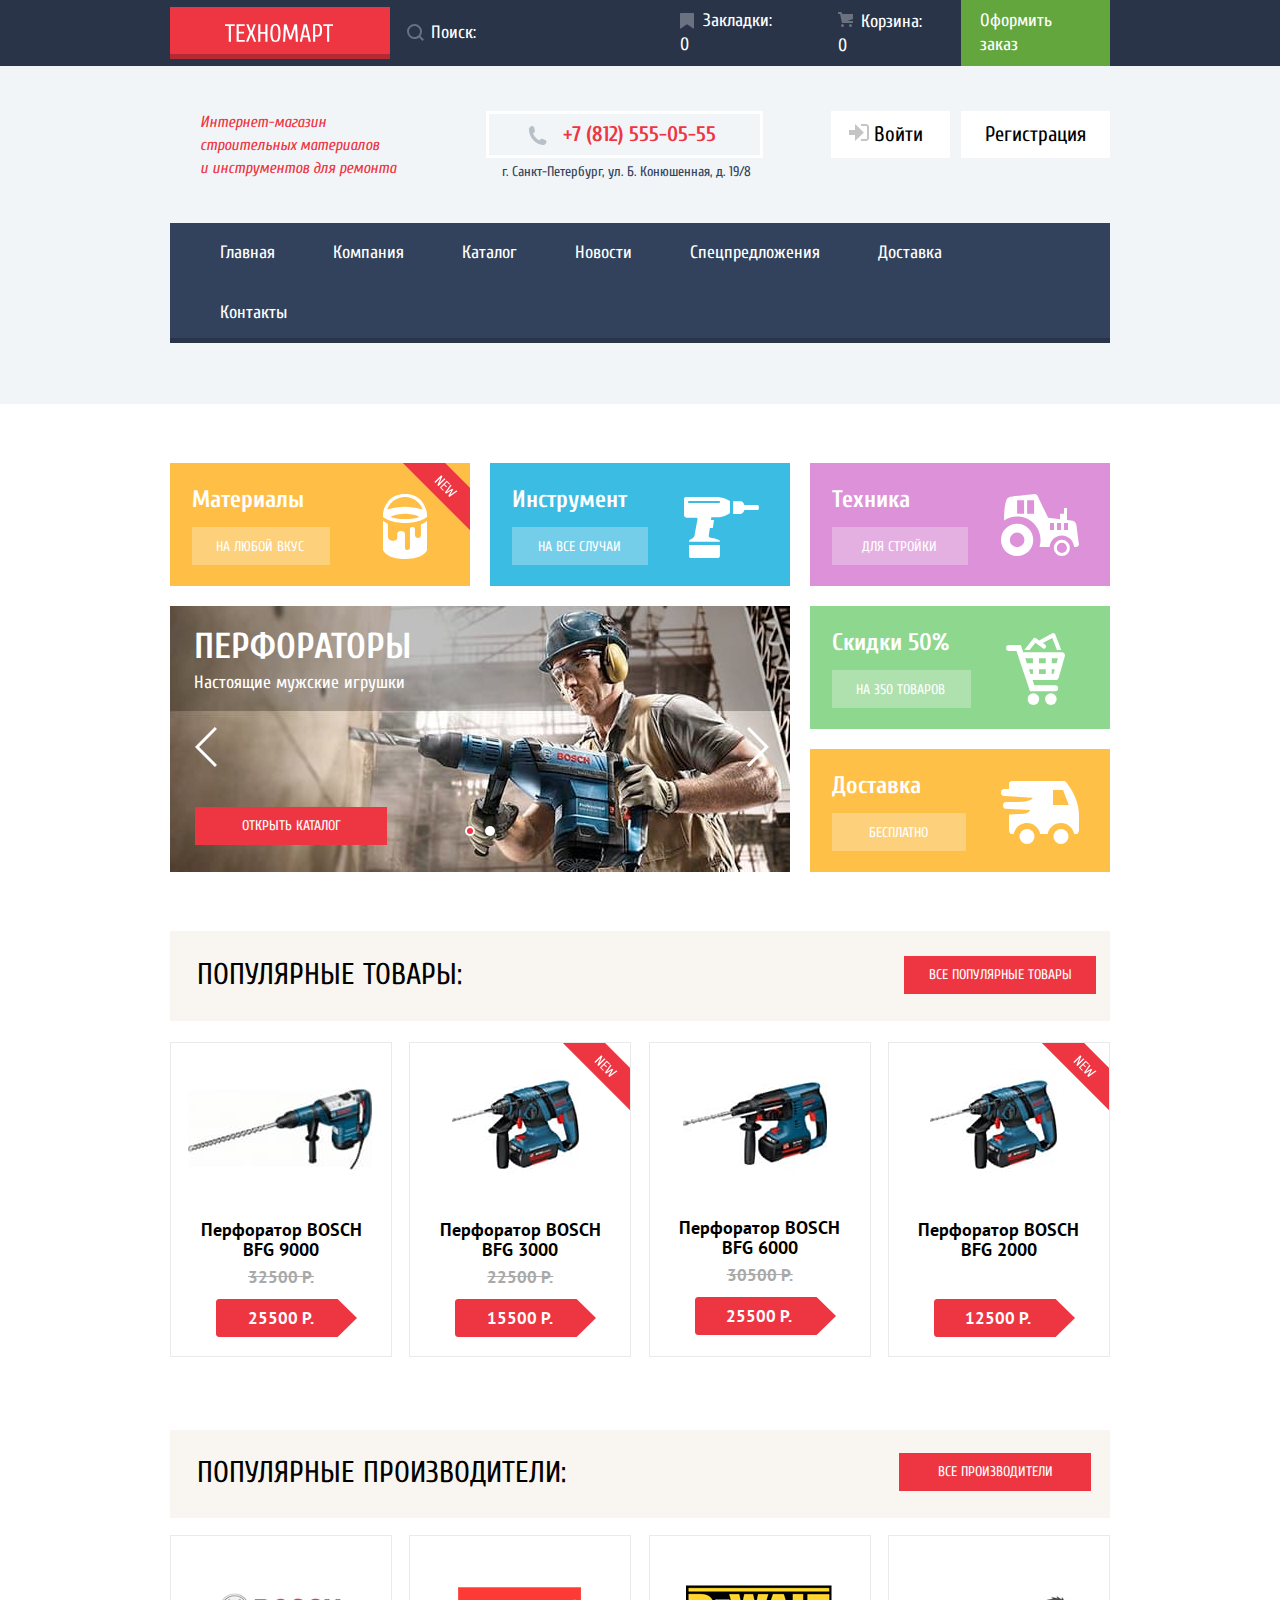
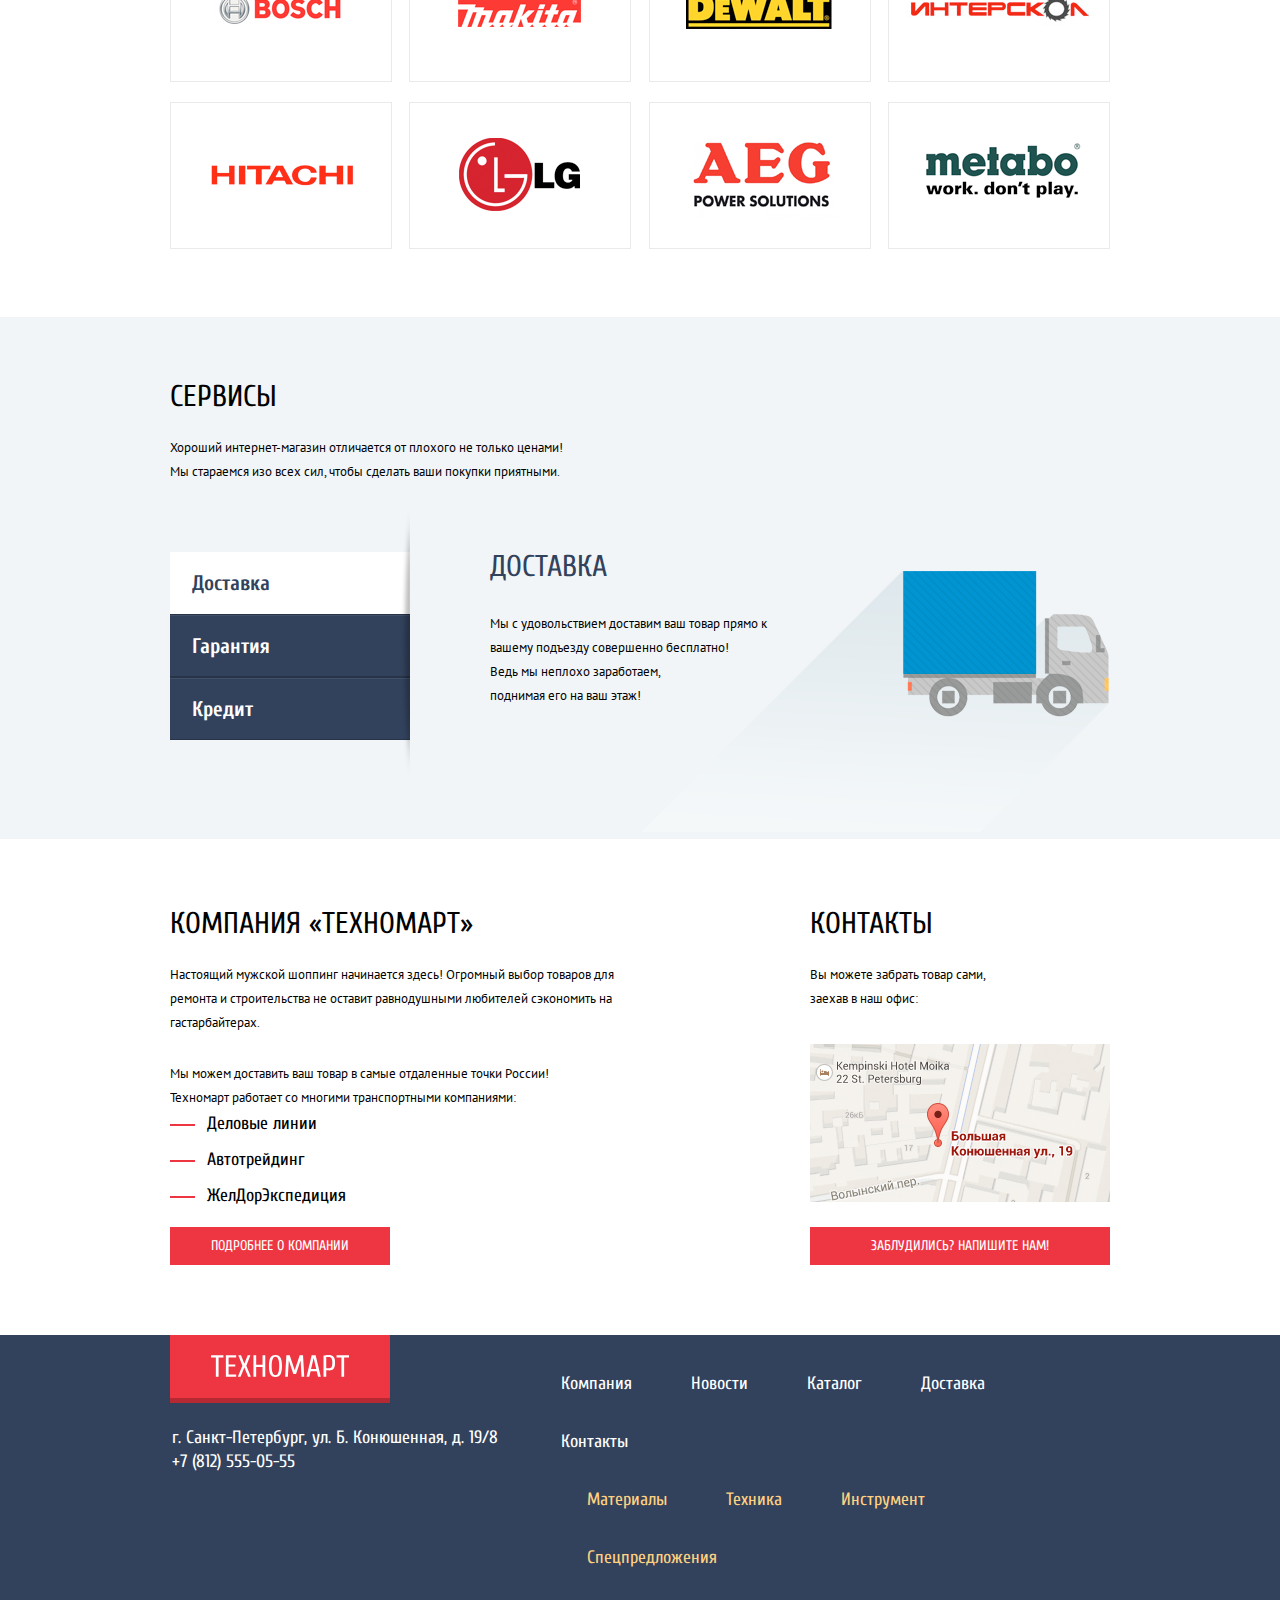
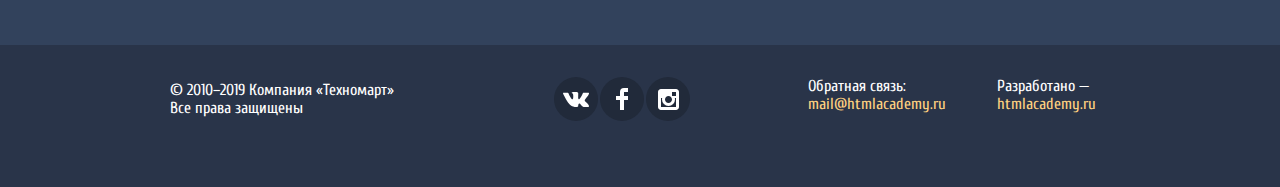
==== commit 173595d5: "Правки" ====
--- a/index.html
+++ b/index.html
@@ -69,7 +69,7 @@
                     <a class="header-nav__link" href="#">Доставка</a>
                 </li>
                 <li class="header-nav__item">
-                    <a class="header-nav__link" href="#">Контакты</a>
+                    <a class="header-nav__link header-nav__link--last" href="#">Контакты</a>
                 </li>
             </ul>
         </nav>
@@ -157,14 +157,14 @@
                             <p class="card-product__price card-product__price--last">32500 Р.</p>
                             <p class="card-product__price card-product__price--now">25500 Р.</p>
                             <div class="buttons-wrap">
-                                <a href="#" class="card-product__button card-product__button--buy">Купить</a>
-                                <a href="#" class="card-product__button card-product__button--bookmark">В Закладки</a>
+                                <a href="buy-product.html" class="card-product__button card-product__button--buy">Купить</a>
+                                <a href="bookmarks.html" class="card-product__button card-product__button--bookmark">В Закладки</a>
                             </div>
                         </article>
                     </li>
                     <li class="popular-products__item">
                         <article class="card-product card-product--main label-new">
-                            <img class="card-product__img" src="img/3000.jpg" width="144" height="128" alt="Перфоратор BOSCH BFG 3000">
+                            <img class="card-product__img card-product__img--main-img" src="img/3000.jpg" width="127" height="112" alt="Перфоратор BOSCH BFG 3000">
                             <!--New-->
                             <h3 class="card-product__title">
                                 Перфоратор BOSCH BFG 3000
@@ -172,8 +172,8 @@
                             <p class="card-product__price card-product__price--last">22500 Р.</p>
                             <p class="card-product__price card-product__price--now">15500 Р.</p>
                             <div class="buttons-wrap">
-                                <a href="#" class="card-product__button card-product__button--buy">Купить</a>
-                                <a href="#" class="card-product__button card-product__button--bookmark">В Закладки</a>
+                                <a href="buy-product.html" class="card-product__button card-product__button--buy">Купить</a>
+                                <a href="bookmarks.html" class="card-product__button card-product__button--bookmark">В Закладки</a>
                             </div>
                         </article>
                     </li>
@@ -186,14 +186,14 @@
                             <p class="card-product__price card-product__price--last">30500 Р.</p>
                             <p class="card-product__price card-product__price--now">25500 Р.</p>
                             <div class="buttons-wrap">
-                                <a href="#" class="card-product__button card-product__button--buy">Купить</a>
-                                <a href="#" class="card-product__button card-product__button--bookmark">В Закладки</a>
+                                <a href="buy-product.html" class="card-product__button card-product__button--buy">Купить</a>
+                                <a href="bookmarks.html" class="card-product__button card-product__button--bookmark">В Закладки</a>
                             </div>
                         </article>
                     </li>
                     <li class="popular-products__item">
                         <article class="card-product card-product--main label-new">
-                            <img class="card-product__img" src="img/2000.jpg" width="144" height="128" alt="Перфоратор BOSCH BFG 2000">
+                            <img class="card-product__img card-product__img--main-img" src="img/2000.jpg" width="127" height="112" alt="Перфоратор BOSCH BFG 2000">
                             <!--New-->
                             <h3 class="card-product__title">
                                 Перфоратор BOSCH BFG 2000
@@ -202,8 +202,8 @@
                             <!--Заглушка-->
                             <p class="card-product__price card-product__price--now">12500 Р.</p>
                             <div class="buttons-wrap">
-                                <a href="#" class="card-product__button card-product__button--buy">Купить</a>
-                                <a href="#" class="card-product__button card-product__button--bookmark">В Закладки</a>
+                                <a href="buy-product.html" class="card-product__button card-product__button--buy">Купить</a>
+                                <a href="bookmarks.html" class="card-product__button card-product__button--bookmark">В Закладки</a>
                             </div>
                         </article>
                     </li>
@@ -319,7 +319,7 @@
                 <h2 class="main-title main-title--about-contact">КОНТАКТЫ</h2>
                 <p class="contact-text contact-text--contact">Вы можете забрать товар сами,<br>
                     заехав в наш офис:</p>
-                <a class="open-map" href="map.html">
+                <a class="open-map" href="https://goo.gl/maps/EXN9wS1AAGrPyjrt7">
                     <!--Открывает большую карту-->
                     <img class="contact__map" src="img/map_small.jpg" width="300" height="158" alt="Карта адреса г. Санкт-Петербург, ул. Б. Конюшенная, д. 19/8">
                 </a>
@@ -333,7 +333,7 @@
     <footer class="footer">
         <div class="container container--footer">
             <div class="footer-wrap">
-                <a class="logo logo--footer" href="index.html">
+                <a class="logo logo--footer">
                     <img src="img/logo-technomart.svg" width="138" height="23" alt="Логотип интернет-магазина Техномарт">
                 </a>
                 <section class="footer-info">
@@ -363,17 +363,17 @@
                         <a class="footer-nav__link" href="#">Контакты</a>
                     </li>
                 </ul>
-                <ul class="footer-nav__list">
-                    <li class="footer-nav__item">
+                <ul class="footer-nav__list footer-nav__list--shift">
+                    <li class="footer-nav__item footer-nav__item--shift">
                         <a class="footer-nav__link footer-nav__link--yellow" href="#">Материалы</a>
                     </li>
-                    <li class="footer-nav__item">
+                    <li class="footer-nav__item footer-nav__item--shift">
                         <a class="footer-nav__link footer-nav__link--yellow" href="#">Техника</a>
                     </li>
-                    <li class="footer-nav__item">
+                    <li class="footer-nav__item footer-nav__item--shift">
                         <a class="footer-nav__link footer-nav__link--yellow" href="#">Инструмент</a>
                     </li>
-                    <li class="footer-nav__item">
+                    <li class="footer-nav__item footer-nav__item--shift">
                         <a class="footer-nav__link footer-nav__link--yellow" href="#">Спецпредложения</a>
                     </li>
                 </ul>
--- a/css/style.min.css
+++ b/css/style.min.css
@@ -1 +1 @@
-:root{--basic-red:#EE3643;--basic-green:#63A63E;--basic-grey:#3D546F;--basic-greylight-1:#C5C5C5;--basic-greylight-2:#F2F6F8;--basic-greylight-3:#ABABAB;--basic-background:#F1F5F7;--special-background-1:#F7F3EC;--special-background-2:#F9F5F0;--special-background-3:#F1F1F1;--special-background-4:#f4f4f4;--black:#000;--white:#FFF;--special-white:#F3F7F9;--special-grey:#D7DCDE;--special-yellow-1:#FFBF47;--special-yellow-2:#FFC047;--special-blue:#3BBCE3;--special-darkblue-1:#293449;--special-darkblue-2:#32425C;--special-darkblue-3:#161D29;--special-darkblue-4:#405069;--special-lilac:#DC91D8;--special-green:#518534;--special-greenlight:#8ED78F;--special-greenlight-2:#00CA74;--special-yellowlight:#FFD180;--special-red:#FF5357;--success:#5FBB2D;--warning:#FFBF47;--error:#BA2732;--gradient-grey:linear-gradient(180deg,#FFFFFF 0%,rgba(255,255,255,0) 100%),#EAEAEA;--transparent:rgba(0,0,0,.0001);--border-1:#EAEAEA;--border-2:#E5E5E5;--last-price:#A9A9A9;--shadow-button:inset 0 -3px 0 #367315;--transparent-1:rgba(250,250,250,.3);--transparent-2:rgba(250,250,250,.25);--transparent-3:rgba(0,0,0,.3);--transparent-4:rgba(250,250,250,.5);--transparent-5:rgba(197,197,197,.3);--transparent-6:rgba(169,169,169,.3);--transparent-7:rgba(255,255,255,.5)}body{min-width:1200px;margin:0;padding:0;font-family:"Cuprum","Roboto",sans-serif;font-size:18px;line-height:24px;font-weight:400;color:var(--black);background-color:var(--basic-background)}a{text-decoration:none;color:var(--white)}img{max-width:100%;height:auto}.form{font-family:"PT Sans",Arial,sans-serif;font-size:13px;line-height:24px;font-weight:400;background-color:transparent}.visually-hidden{position:absolute;width:1px;height:1px;margin:-1px;border:0;padding:0;clip:rect(0 0 0 0);overflow:hidden}.page-body{min-height:100%;display:-ms-grid;display:grid;-ms-grid-rows:-webkit-min-content 1fr -webkit-min-content;-ms-grid-rows:min-content 1fr min-content;grid-template-rows:-webkit-min-content 1fr -webkit-min-content;grid-template-rows:min-content 1fr min-content;-ms-flex-line-pack:start;align-content:start}.container{width:940px;margin:0 auto;padding-left:15px;padding-right:15px}.header{background-color:var(--transparent);color:var(--white);margin-bottom:61px}.header--catalog{margin-bottom:63px}.header-wrap{background-color:var(--special-darkblue-1);min-height:42px;margin-bottom:45px}.container--header{display:-webkit-box;display:-ms-flexbox;display:flex;-webkit-box-align:center;-ms-flex-align:center;align-items:center}.logo{background-color:var(--basic-red);-webkit-box-shadow:inset 0 -5px 0 rgba(0,0,0,.24);box-shadow:inset 0 -5px 0 rgba(0,0,0,.24);padding:17px 57px 10px 55px}.logo--position{position:absolute}.logo:active{background-color:var(--error)}.search-form{color:var(--white);margin-left:220px;margin-right:-5px;position:relative}.icon-search{position:absolute;top:12px;left:17px;opacity:.3}.search-form__input{font:inherit;color:var(--black);background-color:transparent;border:none;width:237px;min-height:40px;padding-left:41px;cursor:pointer}.search-form__input::-webkit-input-placeholder{color:var(--white)}.search-form__input::-moz-placeholder{color:var(--white)}.search-form__input:-ms-input-placeholder{color:var(--white)}.search-form__input::-ms-input-placeholder{color:var(--white)}.search-form__input::placeholder{color:var(--white)}.search-form:hover .icon-search{opacity:1}.search-form__input:focus{background-color:var(--white);color:var(--black);border:none;outline:0}.search-form__input:focus+.icon-search path,.search-form__input:focus+.icon-search{fill:var(--basic-red);opacity:1}.header-bookmark{padding:8px 36px 9px 15px}.header-basket{padding:9px 25px 8px 17px}.header-basket--catalog{padding-left:12px;padding-right:22px;margin-left:3px;background-color:var(--basic-red)}.header-bookmark::before{content:"";background-image:url(../img/icon-bookmark.svg);background-size:cover;background-repeat:no-repeat;height:16px;width:14px;margin-right:9px;display:inline-block;vertical-align:middle;opacity:.3}.header-bookmark:hover:before,.header-bookmark:focus:before{opacity:1}.header-bookmark:active{color:var(--transparent-4);background-color:var(--special-darkblue-3)}.header-bookmark:active:before{opacity:.3;background-color:var(--special-darkblue-3)}.header-basket::before{content:"";background-image:url(../img/icon-cart.svg);background-size:cover;background-repeat:no-repeat;height:15px;width:15px;margin-right:8px;display:inline-block;vertical-align:middle;opacity:.3}.header-basket:hover:before,.header-basket:focus:before{opacity:1}.header-basket:active{color:var(--transparent-4);background-color:var(--special-darkblue-3)}.header-basket:active:before{opacity:.3;background-color:var(--special-darkblue-3)}.header-order{background-color:var(--basic-green);padding:9px 16px 9px 19px}.header-order:hover,.header-order:focus{background-color:var(--success)}.header-order:active{color:var(--transparent-7);background-color:var(--basic-green)}.header-wrapper{display:-webkit-box;display:-ms-flexbox;display:flex;-webkit-box-pack:justify;-ms-flex-pack:justify;justify-content:space-between;-webkit-box-align:start;-ms-flex-align:start;align-items:flex-start;margin-bottom:39px}.header-wrapper--catalog{margin-bottom:37px}.header-title{font-family:inherit;font-style:italic;font-size:16px;line-height:23px;font-weight:400;color:var(--basic-red);width:197px;margin:0;margin-left:30px}.header-info{display:-webkit-box;display:-ms-flexbox;display:flex;-webkit-box-orient:vertical;-webkit-box-direction:normal;-ms-flex-direction:column;flex-direction:column;-webkit-box-pack:center;-ms-flex-pack:center;justify-content:center;-webkit-box-align:center;-ms-flex-align:center;align-items:center;margin-left:47px}.header-info--main{margin-left:30px}.header-info__tel{font-weight:700;font-size:21px;line-height:30px;color:var(--basic-red);border:3px solid var(--white);padding:5px 44px 6px 39px;margin-right:10px;margin-bottom:2px}.header-info__tel::before{content:"";background-image:url(../img/icon-phone.svg);background-size:cover;background-repeat:no-repeat;height:19px;width:19px;margin-right:16px;display:inline-block;vertical-align:middle}.header-info__adress{font-size:14px;line-height:24px;color:var(--special-darkblue-2);margin:0;margin-right:6px}.header-cabinet__button{display:inline-block;color:var(--black);font-size:21px;line-height:21px;text-align:center;vertical-align:middle;background-color:var(--white);border:none;padding:13px;padding-right:12px;padding-left:13px;margin-bottom:4px;position:relative}.header-cabinet__button--enter{margin-right:6px;padding-left:18px;padding-right:27px}.icon-search{position:absolute}.header-cabinet__button--register{padding-left:24px;padding-right:24px}.header-cabinet__button:hover,.header-cabinet__button:focus{color:var(--basic-red)}.header-cabinet__button:active{color:var(--basic-greylight-1)}.header-cabinet__button--enter:hover path,.header-cabinet__button--enter:focus path{fill:var(--basic-grey)}.header-cabinet__button--enter:active path{fill:var(--basic-greylight-1)}.header-cabinet__link--name{color:var(--black);padding-left:42px;margin-right:46px}.icon-user{position:absolute;top:14px;left:15px}.header-cabinet__link--name:hover path,.header-cabinet__link--name:focus path{fill:var(--basic-grey)}.header-cabinet__link--name:active path{fill:var(--basic-greylight-1)}.icon-logout{position:absolute;top:15px;right:17px}.header-cabinet__link--logout:hover path,.header-cabinet__link--logout:focus path{fill:var(--basic-grey)}.header-cabinet__link--logout:active path{fill:var(--basic-greylight-1)}.header-cabinet__list{list-style:none;margin:0;padding:0;display:-webkit-box;display:-ms-flexbox;display:flex;-webkit-box-pack:center;-ms-flex-pack:center;justify-content:center}.header-cabinet__link--bullit{margin-left:12px}.header-cabinet__link{color:var(--special-darkblue-2);font-size:16px;line-height:18px}.header-cabinet__link:hover,.header-cabinet__link:focus{color:var(--basic-red)}.header-cabinet__link:active,.header-cabinet__link--name:active{color:var(--basic-greylight-1)}.header-cabinet__link--bullit::before{content:"•";margin-right:15px}.header-cabinet__link--bullit:hover:before,.header-cabinet__link--bullit:focus:before{color:var(--special-darkblue-2)}.header-nav__list{list-style:none;background-color:var(--special-darkblue-2);-webkit-box-shadow:inset 0 -5px 0 var(--special-darkblue-1);box-shadow:inset 0 -5px 0 var(--special-darkblue-1);margin:0;padding-right:18px;padding-left:24px;display:-webkit-box;display:-ms-flexbox;display:flex}.header-nav__item{display:-webkit-box;display:-ms-flexbox;display:flex;-webkit-box-pack:center;-ms-flex-pack:center;justify-content:center;-webkit-box-align:center;-ms-flex-align:center;align-items:center}.header-nav__link{display:inline-block;vertical-align:middle;padding:18px;width:100%;padding-left:26px;padding-right:32px}.header-nav__link:hover,.header-nav__link:focus{background-color:var(--special-darkblue-1)}.header-nav__link:active{opacity:.5}.main{background-color:var(--white);padding-top:59px}.main-title{font-size:30px;line-height:30px;text-transform:uppercase;font-weight:400;margin:0;margin-bottom:24px}.products-menu{margin-bottom:59px}.products-menu__list{color:var(--white);list-style:none;margin:0;padding:0;display:-ms-grid;display:grid;-ms-grid-columns:300px 20px 300px 20px 300px;grid-template-columns:300px 300px 300px;-ms-grid-rows:123px 20px 123px 20px 123px;grid-template-rows:123px 123px 123px;gap:20px}.products-menu__list>*:nth-child(1){-ms-grid-row:1;-ms-grid-column:1}.products-menu__list>*:nth-child(2){-ms-grid-row:1;-ms-grid-column:3}.products-menu__list>*:nth-child(3){-ms-grid-row:1;-ms-grid-column:5}.products-menu__list>*:nth-child(4){-ms-grid-row:3;-ms-grid-column:1}.products-menu__list>*:nth-child(5){-ms-grid-row:3;-ms-grid-column:3}.products-menu__list>*:nth-child(6){-ms-grid-row:3;-ms-grid-column:5}.products-menu__list>*:nth-child(7){-ms-grid-row:5;-ms-grid-column:1}.products-menu__list>*:nth-child(8){-ms-grid-row:5;-ms-grid-column:3}.products-menu__list>*:nth-child(9){-ms-grid-row:5;-ms-grid-column:5}.products-menu__item{position:relative;padding:22px}.products-menu__title{font-weight:700;font-size:24px;line-height:30px;margin:0;margin-bottom:19px}.products-menu__link{font-size:14px;line-height:18px;text-transform:uppercase;background-color:var(--transparent-1);padding:11px 26px 10px 24px}.products-menu__link--tools{padding-left:26px;padding-right:27px}.products-menu__link--technics{padding-left:30px;padding-right:31px}.products-menu__link--delivery{padding-left:37px;padding-right:38px}.products-menu__link:hover,.products-menu__link:focus{background-color:var(--transparent-5)}.products-menu__link:active{background-color:var(--transparent-6)}.products-menu__item--materials{background-color:var(--special-yellow-1)}.products-menu__item--materials::after{content:"";background-image:url(../img/icon-1.svg);background-size:cover;background-repeat:no-repeat;height:65px;width:44px;display:inline-block;vertical-align:middle;position:absolute;top:31px;right:43px}.products-menu__item--tools{background-color:var(--special-blue)}.products-menu__item--tools::after{content:"";background-image:url(../img/icon-2.svg);background-size:cover;background-repeat:no-repeat;height:61px;width:75px;display:inline-block;vertical-align:middle;position:absolute;top:34px;right:31px}.products-menu__item--technics{background-color:var(--special-lilac)}.products-menu__item--technics::after{content:"";background-image:url(../img/icon-3.svg);background-size:cover;background-repeat:no-repeat;height:62px;width:78px;display:inline-block;vertical-align:middle;position:absolute;top:31px;right:31px}.products-menu__item--discount{background-color:var(--special-greenlight);-ms-grid-column:3;-ms-grid-column-span:1;grid-column:3 / 4;-ms-grid-row:2;-ms-grid-row-span:1;grid-row:2 / 3}.products-menu__item--discount::after{content:"";background-image:url(../img/icon-4.svg);background-size:cover;background-repeat:no-repeat;height:72px;width:59px;display:inline-block;vertical-align:middle;position:absolute;top:27px;right:45px}.products-menu__item--delivery{background-color:var(--special-yellow-2);-ms-grid-column:3;-ms-grid-column-span:1;grid-column:3 / 4;-ms-grid-row:3;-ms-grid-row-span:1;grid-row:3 / 4}.products-menu__item--delivery::after{content:"";background-image:url(../img/icon-5.svg);background-size:cover;background-repeat:no-repeat;height:63px;width:78px;display:inline-block;vertical-align:middle;position:absolute;top:32px;right:31px}.slider{color:var(--white);display:-ms-grid;display:grid;-ms-grid-column:1;-ms-grid-column-span:2;grid-column:1 / 3;-ms-grid-row:2;-ms-grid-row-span:2;grid-row:2 / 4;position:relative}.slider__list{list-style:none;margin:0;padding:0;display:-ms-grid;display:grid;position:relative;min-height:266px}.slider__arrow{border:none;outline:none;background-color:transparent}.slider__arrow:focus{outline:auto}.slider__next{cursor:pointer;position:absolute;bottom:98px;right:15px}.slider__previous{cursor:pointer;position:absolute;bottom:98px;left:19px}.slider__nav{position:absolute;z-index:1}.slider__nav__1{bottom:29px;left:295px}.slider__nav__2{bottom:29px;left:315px}.slider__circle--active{fill:var(--basic-red)}.slider__title{font-weight:700;font-size:36px;line-height:36px;text-transform:uppercase;margin:0;margin-top:23px;margin-left:24px}.slider__subtitle{font-size:18px;line-height:24px;margin:0;margin-left:24px;margin-top:6px}.slider__item--workman1{background-image:url(../img/workman-1.jpg);background-repeat:no-repeat;display:none;background-color:var(--basic-greylight-1)}.slider__item--workman2{background-image:url(../img/workman-2.jpg);background-repeat:no-repeat;display:none;background-color:var(--basic-greylight-1)}.slider__item--active{display:block}.main-button{display:-webkit-box;display:-ms-flexbox;display:flex;-webkit-box-pack:center;-ms-flex-pack:center;justify-content:center;-webkit-box-align:center;-ms-flex-align:center;align-items:center;font-size:14px;line-height:18px;color:var(--white);text-transform:uppercase;background-color:var(--basic-red);width:192px;min-height:38px;border:none;cursor:pointer}.main-button--popular{margin-right:5px;margin-top:-2px}.main-button:active{background-color:var(--error)}.main-button--slider{margin-left:25px;margin-top:112px}.popular-products{margin-bottom:53px}.manufactures{margin-bottom:48px}.popular-title{font-size:30px;line-height:30px;text-transform:uppercase;font-weight:400;margin:0}.popular-wrap{background-color:var(--special-background-2);display:-webkit-box;display:-ms-flexbox;display:flex;-webkit-box-pack:justify;-ms-flex-pack:justify;justify-content:space-between;-webkit-box-align:center;-ms-flex-align:center;align-items:center;margin-bottom:21px;padding:27px;padding-top:25px;padding-right:14px}.popular-wrap--manufactures{margin-bottom:17px}.popular-products__list,.manufactures__list{list-style:none;margin:0;padding:0}.popular-products__list--flex{display:-webkit-box;display:-ms-flexbox;display:flex;-ms-flex-wrap:wrap;flex-wrap:wrap;-webkit-box-pack:justify;-ms-flex-pack:justify;justify-content:space-between}.manufactures__list--flex{display:-webkit-box;display:-ms-flexbox;display:flex;-ms-flex-wrap:wrap;flex-wrap:wrap;-webkit-box-pack:justify;-ms-flex-pack:justify;justify-content:space-between}.popular-products__item{-webkit-box-sizing:border-box;box-sizing:border-box;display:-webkit-box;display:-ms-flexbox;display:flex;margin-bottom:18px}.popular-products__item:focus-within .buttons-wrap{opacity:1}.manufactures__item{width:220px;height:145px;margin-bottom:20px;border:1px solid var(--border-1)}.manufactures__link{display:-webkit-box;display:-ms-flexbox;display:flex;-webkit-box-pack:center;-ms-flex-pack:center;justify-content:center;-webkit-box-align:center;-ms-flex-align:center;align-items:center;width:200px;height:124px;padding:9px}.manufactures__link--makita{height:124px}.manufactures__link--bosch{height:129px}.manufactures__link--interskol{height:115px}.manufactures__link--hitachi{height:127px;width:206px}.manufactures__link--aeg{width:205px;height:122px}.manufactures__link--metabo{width:210px;height:117px}.manufactures__item:hover,.manufactures__item:focus{-webkit-box-shadow:0 4px 20px rgba(0,0,0,.15);box-shadow:0 4px 20px rgba(0,0,0,.15)}.manufactures__item:active{opacity:.5}.services{background-color:var(--basic-background);margin-bottom:70px;padding:65px;padding-bottom:4px}.services__list{list-style:none;margin:0;padding:0;margin-right:80px}.services__list--buttons{background-color:var(--special-darkblue-1)}.services__wrap{display:-webkit-box;display:-ms-flexbox;display:flex;-webkit-box-orient:horizontal;-webkit-box-direction:reverse;-ms-flex-direction:row-reverse;flex-direction:row-reverse;-webkit-box-pack:end;-ms-flex-pack:end;justify-content:flex-end;-webkit-box-align:start;-ms-flex-align:start;align-items:flex-start;position:relative}.services__wrap::after{content:"";background-image:url(../img/shadow.png);background-size:cover;background-repeat:no-repeat;height:279px;width:10px;display:block;position:absolute;left:230px;top:-49px}.services__title{font-size:30px;line-height:30px;font-weight:400;text-transform:uppercase;color:var(--special-darkblue-2);margin:0;margin-bottom:30px}.services__text{font-family:"PT Sans",Arial,sans-serif;font-weight:400;font-size:13px;line-height:24px;width:400px}.services__text--main{margin-bottom:68px}.services__text--delivery{width:280px}.services__button{font-size:21px;line-height:30px;font-weight:700;color:var(--white);width:140px;height:61px;border:none;background-color:var(--special-darkblue-2);outline:none;width:240px;-webkit-box-shadow:0 1px 0 var(--special-darkblue-1),inset 0 1px 0 var(--special-darkblue-4);box-shadow:0 1px 0 var(--special-darkblue-1),inset 0 1px 0 var(--special-darkblue-4);text-align:start;padding-left:22px}.services-button__item:not(:last-child){margin-bottom:2px}.services__button--active{background-color:var(--white);-webkit-box-shadow:0 1px 0 #FFFFFF,inset 0 1px 0 #FFF;box-shadow:0 1px 0 #FFFFFF,inset 0 1px 0 #FFF;color:var(--special-darkblue-2);outline:none}.services__item{background-repeat:no-repeat;background-position:151px 19px;width:619px;min-height:283px;display:none}.services__item--active{display:block}.services__item--delivery{background-image:url(../img/car.png)}.services__item--garant{background-image:url(../img/garant.png)}.services__item--credit{background-image:url(../img/credit.png)}.services__button:hover:not(.services__button--active),.services__button:focus:not(.services__button--active){-webkit-box-shadow:0 1px 0 #293449,inset 0 1px 0 #405069;box-shadow:0 1px 0 #293449,inset 0 1px 0 #405069;background-color:var(--special-darkblue-1);color:var(--white);cursor:pointer}.services__button--active,.services__button:active{background-color:var(--white);-webkit-box-shadow:0 1px 0 #FFFFFF,inset 0 1px 0 #FFF;box-shadow:0 1px 0 #FFFFFF,inset 0 1px 0 #FFF;color:var(--special-darkblue-2);outline:none}.container--wrap{margin-bottom:70px}.about{width:458px}.contact{width:300px}.contact-text{font-family:"PT Sans",Arial,sans-serif;font-weight:400;font-size:13px;line-height:24px;margin-bottom:27px}.open-map{display:block;margin-bottom:25px;background-color:var(--basic-greylight-3);height:158px}.contact-text--about{margin-bottom:2px}.contact-text--contact{margin-bottom:33px}.about__list{list-style:none;margin:0;padding:0}.about__item{margin-bottom:12px}.about__item::before{content:"";display:inline-block;width:25px;height:2px;background-color:var(--basic-red);margin-right:12px;vertical-align:middle}.main-button--about{margin-top:19px;width:220px}.main-button--write{width:300px}.main-button--credit{background-color:var(--special-red);border-radius:2px;margin-top:28px;display:-webkit-box;display:-ms-flexbox;display:flex;outline:none}.container--wrap{display:-webkit-box;display:-ms-flexbox;display:flex;-webkit-box-pack:justify;-ms-flex-pack:justify;justify-content:space-between}.footer{background-color:var(--special-darkblue-2);color:var(--white)}.logo--footer{display:inline-block;vertical-align:middle;padding-top:20px;padding-right:41px;padding-bottom:19px;padding-left:41px;margin-bottom:23px}.container--footer{display:-webkit-box;display:-ms-flexbox;display:flex;-webkit-box-pack:justify;-ms-flex-pack:justify;justify-content:space-between;-webkit-box-align:center;-ms-flex-align:center;align-items:center;position:relative;margin-bottom:54px}.footer-nav__link:hover,.footer-nav__link:focus{-webkit-text-decoration-line:underline;text-decoration-line:underline}.footer-nav__link--yellow{color:var(--special-yellowlight)}.footer-nav__link:active{opacity:.5;text-decoration:none}.footer-nav{color:var(--special-white);position:absolute;top:38px;right:-42px}.footer-nav__list{list-style:none;margin:0;padding:0;display:-webkit-box;display:-ms-flexbox;display:flex;-webkit-box-pack:end;-ms-flex-pack:end;justify-content:flex-end}.footer-nav__item{margin-right:58px;margin-bottom:34px}.footer-info{font-size:18px;line-height:24px}.footer-info__adress{margin:0;margin-left:2px}.footer-info--down{background-color:var(--special-darkblue-1);min-height:142px}.copyright{font-size:16px;line-height:18px;margin-top:36px;margin-right:30px}.social{list-style:none;margin:0;padding:0;display:-webkit-box;display:-ms-flexbox;display:flex;-webkit-box-pack:justify;-ms-flex-pack:justify;justify-content:space-between;margin-top:19px;margin-left:14px}.social__item{display:-webkit-box;display:-ms-flexbox;display:flex;-webkit-box-pack:center;-ms-flex-pack:center;justify-content:center;-webkit-box-align:center;-ms-flex-align:center;align-items:center;width:44px;height:44px;background-color:#212A3A;border-radius:50%;margin-right:2px}.social__link{width:100%;height:100%;display:-webkit-box;display:-ms-flexbox;display:flex;-webkit-box-pack:center;-ms-flex-pack:center;justify-content:center;-webkit-box-align:center;-ms-flex-align:center;align-items:center}.social__link--vk::before{content:"";background-image:url(../img/icon-vk.svg);background-size:cover;background-repeat:no-repeat;height:15px;width:26px;display:inline-block;vertical-align:middle}.social__link--fb::before{content:"";background-image:url(../img/icon-fb.svg);background-size:cover;background-repeat:no-repeat;height:22px;width:12px;display:inline-block;vertical-align:middle}.social__link--insta::before{content:"";background-image:url(../img/icon-insta.svg);background-size:cover;background-repeat:no-repeat;height:21px;width:21px;display:inline-block;vertical-align:middle}.social__item:hover,.social__item:focus,.social__item:active{background-color:var(--basic-red)}.developer{display:-webkit-box;display:-ms-flexbox;display:flex;-webkit-box-pack:justify;-ms-flex-pack:justify;justify-content:space-between;font-size:16px;line-height:18px;margin-top:16px}.developer__item{margin-right:14px}.developer__item--feedback{margin-right:51px}.developer__link{color:var(--special-yellowlight)}.developer__link:hover,.developer__link:focus{-webkit-text-decoration-line:underline;text-decoration-line:underline}.developer__link:active{color:var(--error);text-decoration:none}.catalog-main{background-color:var(--white);font-family:"PT Sans",Arial,sans-serif;font-weight:400}.catalog-title{font-family:"Cuprum","Roboto",sans-serif;;font-size:30px;line-height:30px;font-weight:400;text-transform:uppercase;color:var(--special-darkblue-2);background-color:var(--basic-greylight-2)}.catalog-title--main-product{display:-webkit-box;display:-ms-flexbox;display:flex;-webkit-box-align:center;-ms-flex-align:center;align-items:center;min-height:89px;padding-left:29px;margin-bottom:22px}.catalog-wrapper{display:-webkit-box;display:-ms-flexbox;display:flex;-webkit-box-pack:justify;-ms-flex-pack:justify;justify-content:space-between;margin-bottom:53px}.breadcrumbs{margin-bottom:20px;margin-top:13px}.breadcrumbs__list{list-style:none;margin:0;padding:0;display:-webkit-box;display:-ms-flexbox;display:flex}.breadcrumbs__link{font-size:13px;line-height:18px;text-transform:uppercase;color:var(--black);margin-right:15px}.breadcrumbs__item{margin-right:4px}.breadcrumbs__home{vertical-align:middle}.breadcrumbs__item::after{content:"";background-image:url(../img/icon-right-small.svg);background-size:cover;background-repeat:no-repeat;height:12px;width:8px;margin-right:10px;display:inline-block;vertical-align:middle}.range-controls{height:41px;width:180px;border-radius:5px;background-color:var(--special-background-1);position:relative;margin-bottom:8px;padding-top:39px;padding-left:20px;padding-right:20px}.range-controls .scale{height:2px;width:180px;background-color:var(--special-grey)}.range-controls .bar{width:80%;height:2px;background-color:var(--special-greenlight-2)}.range-controls .toggle{position:absolute;top:29px;left:0;width:4px;height:4px;padding:0;border:8px solid var(--white);background-color:var(--basic-greylight-3);border-radius:50%;-webkit-box-shadow:0 2px 1px 0 #cfcfcf;box-shadow:0 2px 1px 0 #cfcfcf;cursor:pointer}.range-controls .toggle-min{left:18px}.range-controls .toggle-max{left:160px}.price-controls{display:-webkit-box;display:-ms-flexbox;display:flex;-webkit-box-pack:justify;-ms-flex-pack:justify;justify-content:space-between}.price-controls__price{font-family:"PT Sans",Arial,sans-serif;font-weight:400;font-size:17px;line-height:18px;text-transform:uppercase}.price-controls__input{width:60px;padding:10px;padding-right:11px;padding-left:24px;text-align:center;color:var(--black);border:none;border-radius:5px;background:var(--special-background-1);font-family:"PT Sans",Arial,sans-serif;font-weight:400;font-size:17px;line-height:18px;text-transform:uppercase}.filter{text-transform:uppercase;width:220px}.filter-title{font-weight:400;font-size:13px;line-height:18px;background-color:var(--special-background-1);margin:0;display:-webkit-box;display:-ms-flexbox;display:flex;-webkit-box-align:center;-ms-flex-align:center;align-items:center;min-height:36px;padding-left:19px;padding-right:141px}.filter-title--filter{margin-bottom:13px}.filter-title--sort{padding:0;margin-left:19px;margin-right:107px}.filter__form{margin-left:-15px}.filter__fieldset{border:none;margin-bottom:30px;position:relative}.filter__fieldset--manufactures{margin-bottom:15px}.filter__fieldset--manufactures::after,.filter__fieldset--manufactures::before{content:"";display:block;width:220px;height:1px;background-color:var(--basic-greylight-1);position:absolute}.filter__fieldset--manufactures::before{top:-16px}.filter__fieldset--manufactures::after{bottom:2px}.filter__fieldset--charge{margin-bottom:6px}.filter__legend{font-weight:700;font-size:17px;line-height:30px;border:none;margin-bottom:6px}.filter__legend--manufactures{margin-bottom:12px}.filter__legend--charge{margin-bottom:17px}.filter__list,.sort__list{list-style:none;margin:0;padding:0}.filter__item{font-size:15px;line-height:19px;margin-bottom:12px}.filter__item--charge{margin-bottom:14px}.filter__button{border:1px solid var(--border-2);background-color:var(--white);font-family:"PT Sans",Arial,sans-serif;font-weight:400;font-size:13px;line-height:18px;text-transform:uppercase;display:block;margin-left:13px;padding:10px 80px;cursor:pointer}.option{display:block}.check{padding-left:35px;padding-bottom:8px;cursor:pointer;position:relative}.check__input,.radio__input{position:absolute;width:1px;height:1px;overflow:hidden;clip:rect(0 0 0 0)}.check__box{position:absolute;width:27px;height:23px;background-image:url("data:image/svg+xml;charset=UTF-8,%3csvg xmlns='http://www.w3.org/2000/svg' width='23' height='23'%3e%3cpath fill='%23c5c5c5' d='M20 2c.542 0 1 .458 1 1v17c0 .542-.458 1-1 1H3c-.542 0-1-.458-1-1V3c0-.542.458-1 1-1h17m0-2H3C1.35 0 0 1.35 0 3v17c0 1.65 1.35 3 3 3h17c1.65 0 3-1.35 3-3V3c0-1.65-1.35-3-3-3z'/%3e%3c/svg%3e");background-repeat:no-repeat;margin-left:-35px;cursor:pointer;top:-2px}.check__input:hover+.check__box,.check__input:focus+.check__box{background-image:url("data:image/svg+xml;charset=UTF-8,%3csvg xmlns='http://www.w3.org/2000/svg' width='23' height='23'%3e%3cpath fill='%23b5b5b5' d='M20 2c.542 0 1 .458 1 1v17c0 .542-.458 1-1 1H3c-.542 0-1-.458-1-1V3c0-.542.458-1 1-1h17m0-2H3C1.35 0 0 1.35 0 3v17c0 1.65 1.35 3 3 3h17c1.65 0 3-1.35 3-3V3c0-1.65-1.35-3-3-3z'/%3e%3c/svg%3e")}.check__input:checked+.check__box{background-image:url("data:image/svg+xml;charset=UTF-8,%3csvg xmlns='http://www.w3.org/2000/svg' width='27' height='23'%3e%3cpath fill='%23c5c5c5' d='M7.285 7.486l-2.829 2.829 7.783 7.783L26.171 4.166l-2.828-2.829-11.104 11.102z'/%3e%3cpath fill='%23c5c5c5' d='M21 20c0 .542-.458 1-1 1H3c-.542 0-1-.458-1-1V3c0-.542.458-1 1-1h16.908L21.493.415A2.96 2.96 0 0020 0H3C1.35 0 0 1.35 0 3v17c0 1.65 1.35 3 3 3h17c1.65 0 3-1.35 3-3v-9.829l-2 2V20z'/%3e%3c/svg%3e")}.check__input:checked:focus+.check__box,.check__input:checked:hover+.check__box{background-image:url("data:image/svg+xml;charset=UTF-8,%3csvg xmlns='http://www.w3.org/2000/svg' width='27' height='23'%3e%3cpath fill='%23b5b5b5' d='M7.285 7.486l-2.829 2.829 7.783 7.783L26.171 4.166l-2.828-2.829-11.104 11.102z'/%3e%3cpath fill='%23b5b5b5' d='M21 20c0 .542-.458 1-1 1H3c-.542 0-1-.458-1-1V3c0-.542.458-1 1-1h16.908L21.493.415A2.96 2.96 0 0020 0H3C1.35 0 0 1.35 0 3v17c0 1.65 1.35 3 3 3h17c1.65 0 3-1.35 3-3v-9.829l-2 2V20z'/%3e%3c/svg%3e")}.check__input:checked:disabled+.check__box,.check__input:disabled+.check__box+.check__text{opacity:.3;cursor:default}.radio{padding-left:35px;padding-bottom:8px;cursor:pointer;position:relative}.radio__button{position:absolute;width:25px;height:25px;background-image:url("data:image/svg+xml;charset=UTF-8,%3csvg xmlns='http://www.w3.org/2000/svg' width='25' height='25'%3e%3cpath fill='%23c5c5c5' d='M12.5 4c4.687 0 8.5 3.813 8.5 8.5 0 4.687-3.813 8.5-8.5 8.5C7.813 21 4 17.187 4 12.5 4 7.813 7.813 4 12.5 4m0-4C5.597 0 0 5.597 0 12.5S5.597 25 12.5 25 25 19.403 25 12.5 19.403 0 12.5 0z'/%3e%3c/svg%3e");background-repeat:no-repeat;margin-left:-35px;cursor:pointer;top:-2px}.radio__input:hover+.radio__button,.radio__input:focus+.radio__button{background-image:url("data:image/svg+xml;charset=UTF-8,%3csvg xmlns='http://www.w3.org/2000/svg' width='25' height='25'%3e%3cpath fill='%23b5b5b5' d='M12.5 4c4.687 0 8.5 3.813 8.5 8.5 0 4.687-3.813 8.5-8.5 8.5C7.813 21 4 17.187 4 12.5 4 7.813 7.813 4 12.5 4m0-4C5.597 0 0 5.597 0 12.5S5.597 25 12.5 25 25 19.403 25 12.5 19.403 0 12.5 0z'/%3e%3c/svg%3e")}.radio__input:checked+.radio__button{background-image:url("data:image/svg+xml;charset=UTF-8,%3csvg xmlns='http://www.w3.org/2000/svg' width='25' height='25'%3e%3cpath fill='%23c5c5c5' d='M12.5 4c4.687 0 8.5 3.813 8.5 8.5 0 4.687-3.813 8.5-8.5 8.5C7.813 21 4 17.187 4 12.5 4 7.813 7.813 4 12.5 4m0-4C5.597 0 0 5.597 0 12.5S5.597 25 12.5 25 25 19.403 25 12.5 19.403 0 12.5 0z'/%3e%3ccircle fill='%23c5c5c5' cx='12.5' cy='12.5' r='4.5'/%3e%3c/svg%3e")}.radio__input:checked:hover+.radio__button,.radio__input:checked:focus+.radio__button{background-image:url("data:image/svg+xml;charset=UTF-8,%3csvg xmlns='http://www.w3.org/2000/svg' width='25' height='25'%3e%3cpath fill='%23b5b5b5' d='M12.5 4c4.687 0 8.5 3.813 8.5 8.5 0 4.687-3.813 8.5-8.5 8.5C7.813 21 4 17.187 4 12.5 4 7.813 7.813 4 12.5 4m0-4C5.597 0 0 5.597 0 12.5S5.597 25 12.5 25 25 19.403 25 12.5 19.403 0 12.5 0z'/%3e%3ccircle fill='%23c5c5c5' cx='12.5' cy='12.5' r='4.5'/%3e%3c/svg%3e")}.radio__input:checked:disabled+.radio__button,.radio__input:disabled+.radio__button{opacity:.3;cursor:default}.sort{background-color:var(--special-background-1);text-transform:uppercase;width:700px;display:-webkit-box;display:-ms-flexbox;display:flex;-webkit-box-pack:justify;-ms-flex-pack:justify;justify-content:space-between;margin-bottom:27px}.sort__item{margin-right:67px}.sort__item:last-child{margin-right:0}.sort__list{display:-webkit-box;display:-ms-flexbox;display:flex;-webkit-box-align:center;-ms-flex-align:center;align-items:center;padding-bottom:4px;margin-right:13px}.sort__list--arrows{margin-right:26px;margin-left:23px;position:relative}.sort__link{font-size:13px;line-height:18px;color:var(--transparent-3);border-bottom:1px dotted var(--basic-red)}.sort__link:hover,.sort__link:focus{color:var(--black);border-bottom:1px solid var(--basic-red)}.sort__link:active{color:var(--basic-red);border:none}.sort__link--active{color:var(--basic-red);border:none}.sort__arrow-up{margin-right:9px}.icon-arrow-up{position:absolute;top:12px;right:21px;opacity:.3}.icon-arrow-down{position:absolute;top:12px;opacity:.3}.icon-arrow:hover,.icon-arrow:focus{opacity:1}.icon-arrow:active path:not(.arrow--active){fill:var(--basic-red)}.arrow--active path,.arrow--active{fill:var(--basic-red);opacity:1}.drills{width:700px;margin-bottom:29px}.drills__list{list-style:none;margin:0;padding:0;display:-webkit-box;display:-ms-flexbox;display:flex;-ms-flex-wrap:wrap;flex-wrap:wrap;-webkit-box-pack:justify;-ms-flex-pack:justify;justify-content:space-between}.drills__item{-webkit-box-sizing:border-box;box-sizing:border-box;display:-webkit-box;display:-ms-flexbox;display:flex;margin-bottom:18px}.card-product{border:1px solid var(--border-1);font-family:"PT Sans",Arial,sans-serif;font-weight:700;text-align:center;width:200px;min-height:298px;position:relative;display:-webkit-box;display:-ms-flexbox;display:flex;-webkit-box-orient:vertical;-webkit-box-direction:normal;-ms-flex-direction:column;flex-direction:column;-webkit-box-align:center;-ms-flex-align:center;align-items:center;-webkit-box-pack:center;-ms-flex-pack:center;justify-content:center;padding:10px;padding-top:17px;padding-bottom:1px}.card-product:hover,.card-product:focus{-webkit-box-shadow:0 4px 20px rgba(0,0,0,.15);box-shadow:0 4px 20px rgba(0,0,0,.15)}.card-product:hover .buttons-wrap,.card-product:focus-within .buttons-wrap{opacity:1}.card-product--main{padding-top:10px}.card-product__img{margin-bottom:30px;margin-top:5px;margin-right:10px}.card-product__img--big-img{margin-bottom:0;position:relative;bottom:11px}.card-product__title{font-size:18px;line-height:20px;margin:0;width:166px;margin-bottom:-9px}.card-product__price{font-size:17px;line-height:18px;margin-bottom:18px}.blind-element{visibility:hidden}.card-product__price--last{color:var(--last-price);-webkit-text-decoration-line:line-through;text-decoration-line:line-through}.card-product__price--now{color:var(--white);background-image:url(../img/red-button.svg);background-repeat:no-repeat;background-position:center;padding:10px 44px 10px 32px;margin-top:-5px;margin-left:11px}.card-product__button{font-family:"Cuprum","Roboto",sans-serif;font-weight:400;font-size:14px;line-height:18px;text-transform:uppercase;text-align:center;border-radius:2px}.buttons-wrap{opacity:0;position:absolute;background-color:var(--white);top:23px;right:23px;padding-top:15px;padding-bottom:15px;padding-left:29px;padding-right:20px}.card-product__button--buy{color:var(--white);border:none;background-color:var(--basic-green);-webkit-box-shadow:var(--shadow-button);box-shadow:var(--shadow-button);margin-bottom:8px;padding-right:41px;padding-left:29px;display:block;padding-top:10px;padding-bottom:11px}.card-product__button--buy:hover,.card-product__button--buy:focus{background-color:var(--success);outline:none}.card-product__button--buy:active{background-color:var(--special-green);outline:none}.card-product__button--buy::before{content:"";background-image:url(../img/icon-cart.svg);background-size:cover;background-repeat:no-repeat;height:15px;width:15px;margin-right:8px;margin-bottom:3px;display:inline-block;vertical-align:middle;opacity:.3}.card-product__button--bookmark{color:var(--special-darkblue-2);border:3px solid var(--basic-green);background-color:var(--white);display:block;padding-top:7px;padding-bottom:7px}.card-product__button--bookmark:hover,.card-product__button--bookmark:focus{border:3px solid var(--special-darkblue-2)}.card-product__button--bookmark:active{opacity:.5}.label-new::before{content:"";background-image:url(../img/new.png);background-size:cover;background-repeat:no-repeat;height:70px;width:70px;display:inline-block;vertical-align:middle;position:absolute;top:0;right:0;z-index:1}.about-drills{background-color:var(--basic-background);padding:70px;margin-bottom:-1px}.about-drills__text{font-size:13px;line-height:24px;margin:0}.catalog-title--about-drills{color:var(--black);margin:0;padding-bottom:25px}.pagination{list-style:none;margin:0;padding:0;display:-webkit-box;display:-ms-flexbox;display:flex}.pagination__item{margin-right:8px}.pagination__link{color:var(--black);border:1px solid var(--border-2);border-radius:2px;font-size:13px;line-height:18px;font-weight:400;text-transform:uppercase;display:-webkit-box;display:-ms-flexbox;display:flex;-webkit-box-pack:center;-ms-flex-pack:center;justify-content:center;-webkit-box-align:center;-ms-flex-align:center;align-items:center;height:38px;width:38px}.pagination__link--active{background-color:var(--basic-red);color:var(--white)}.pagination__link:hover:not(.pagination__link--active),.pagination__link:focus:not(.pagination__link--active){border:1px solid var(--basic-greylight-1)}.pagination__link:active:not(.pagination__link--active){border:1px solid var(--basic-red)}.pagination__link--next{width:140px}@-webkit-keyframes bounce{0%{-webkit-transform:translateY(-2000px);transform:translateY(-2000px)}70%{-webkit-transform:translateY(30px);transform:translateY(30px)}90%{-webkit-transform:translateY(-10px);transform:translateY(-10px)}100%{-webkit-transform:translateY(0);transform:translateY(0)}}@keyframes bounce{0%{-webkit-transform:translateY(-2000px);transform:translateY(-2000px)}70%{-webkit-transform:translateY(30px);transform:translateY(30px)}90%{-webkit-transform:translateY(-10px);transform:translateY(-10px)}100%{-webkit-transform:translateY(0);transform:translateY(0)}}@-webkit-keyframes shake{0%,100%{-webkit-transform:translateX(0);transform:translateX(0)}10%,30%,50%,70%,90%{-webkit-transform:translateX(-10px);transform:translateX(-10px)}20%,40%,60%,80%{-webkit-transform:translateX(10px);transform:translateX(10px)}}@keyframes shake{0%,100%{-webkit-transform:translateX(0);transform:translateX(0)}10%,30%,50%,70%,90%{-webkit-transform:translateX(-10px);transform:translateX(-10px)}20%,40%,60%,80%{-webkit-transform:translateX(10px);transform:translateX(10px)}}.popup-button-close{background-image:url(../img/icon-close.svg);background-repeat:no-repeat;width:21px;height:21px;border:none;outline:none;cursor:pointer;background-color:transparent}.popup-button-close--order{position:relative;bottom:372px;left:507px}.popup-form-order{width:620px;min-height:430px;background-color:var(--white);-webkit-box-shadow:0 4px 20px rgba(0,0,0,.15);box-shadow:0 4px 20px rgba(0,0,0,.15);font-family:"Cuprum","Roboto",sans-serif;font-size:18px;line-height:24px;font-weight:400;border-top:7px solid var(--special-red);z-index:999;position:fixed;top:250px;bottom:auto;right:0;left:0;margin:auto;display:none}.popup-form-order__container{width:459px;margin:0 auto;padding-left:15px;padding-right:15px;padding-top:40px}.popup-form-order__form{display:-webkit-box;display:-ms-flexbox;display:flex;-ms-flex-wrap:wrap;flex-wrap:wrap}.popup-form-order__item{margin-top:0;margin-bottom:15px}.popup-form-order__item:first-child{margin-right:19px}.popup-form-order__label{display:block;margin-bottom:11px}.popup-form-order__input{width:220px;background-color:transparent;-webkit-box-sizing:border-box;box-sizing:border-box;border:2px solid var(--basic-greylight-1);border-radius:2px;font-family:"PT Sans",Arial,sans-serif;font-size:13px;line-height:24px;padding:4px;padding-left:10px}.popup-form-order__input--textarea{width:460px;min-height:114px;margin-bottom:51px}.popup-form-order__wrap{background-color:var(--special-background-4);width:100%;position:absolute;min-height:112px;left:0;bottom:0}.main-button--order{width:100%;z-index:1}.popup-map{border-top:7px solid var(--special-red);display:none;width:943px;position:fixed;top:auto;bottom:250px;right:0;left:0;margin:auto;z-index:999}.popup-button-close--map{position:absolute;top:18px;right:11px}.popup-map__interactive{border:0}.popup-basket{-webkit-box-orient:vertical;-webkit-box-direction:normal;-ms-flex-direction:column;flex-direction:column;-webkit-box-pack:start;-ms-flex-pack:start;justify-content:flex-start;-webkit-box-align:center;-ms-flex-align:center;align-items:center;-webkit-box-shadow:0 4px 20px rgba(0,0,0,.15);box-shadow:0 4px 20px rgba(0,0,0,.15);width:620px;min-height:282px;position:fixed;top:350px;bottom:auto;right:0;left:0;margin:auto;z-index:999;background-color:var(--white);border-top:7px solid var(--special-red);display:none}.popup-basket__title{font-size:24px;line-height:30px;font-weight:700;margin:0;margin-bottom:73px;position:relative;padding-top:67px}.popup-basket__title::before{content:"";background-image:url(../img/icon-mark.svg);background-size:cover;background-repeat:no-repeat;height:66px;width:66px;display:inline-block;vertical-align:middle;position:absolute;top:48px;left:-97px}.popup-button-close--basket{position:absolute;top:11px;right:11px}.popup-basket__wrap{background-color:var(--special-background-3);display:-webkit-box;display:-ms-flexbox;display:flex;-webkit-box-pack:center;-ms-flex-pack:center;justify-content:center;-webkit-box-align:center;-ms-flex-align:center;align-items:center;min-height:112px;width:100%}.main-button--basket{margin-bottom:14px;margin-right:-2px}.main-button--basket-white{background-color:var(--white);color:var(--black);margin-left:12px}.main-button--basket-white:active{background-color:var(--white);color:var(--basic-greylight-1)}.popup-show{display:block;-webkit-animation:bounce 0.6s;animation:bounce 0.6s}.popup-show-basket{display:-webkit-box;display:-ms-flexbox;display:flex;-webkit-animation:bounce 0.6s;animation:bounce 0.6s}.popup-error{-webkit-animation:shake 0.6s;animation:shake 0.6s}+:root{--basic-red:#EE3643;--basic-green:#63A63E;--basic-grey:#3D546F;--basic-greylight-1:#C5C5C5;--basic-greylight-2:#F2F6F8;--basic-greylight-3:#ABABAB;--basic-background:#F1F5F7;--special-background-1:#F7F3EC;--special-background-2:#F9F5F0;--special-background-3:#F1F1F1;--special-background-4:#f4f4f4;--black:#000;--white:#FFF;--special-white:#F3F7F9;--special-grey:#D7DCDE;--special-grey-2:#CFCFCF;--special-yellow-1:#FFBF47;--special-yellow-2:#FFC047;--special-blue:#3BBCE3;--special-darkblue-1:#293449;--special-darkblue-2:#32425C;--special-darkblue-3:#161D29;--special-darkblue-4:#405069;--special-darkblue-5:#212A3A;--special-lilac:#DC91D8;--special-green:#518534;--special-greenlight:#8ED78F;--special-greenlight-2:#00CA74;--special-yellowlight:#FFD180;--special-red:#FF5357;--success:#5FBB2D;--warning:#FFBF47;--error:#BA2732;--gradient-grey:linear-gradient(180deg,#FFFFFF 0%,rgba(255,255,255,0) 100%),#EAEAEA;--transparent:rgba(0,0,0,.0001);--border-1:#EAEAEA;--border-2:#E5E5E5;--last-price:#A9A9A9;--shadow-button:inset 0 -3px 0 #367315;--transparent-1:rgba(250,250,250,.3);--transparent-2:rgba(250,250,250,.25);--transparent-3:rgba(0,0,0,.3);--transparent-4:rgba(250,250,250,.5);--transparent-5:rgba(197,197,197,.3);--transparent-6:rgba(169,169,169,.3);--transparent-7:rgba(255,255,255,.5);--transparent-8:rgba(0,0,0,.24);--transparent-9:rgba(0,0,0,.15)}body{min-width:1200px;margin:0;padding:0;font-family:"Cuprum",Verdana,sans-serif;font-size:18px;line-height:24px;font-weight:400;color:var(--black);background-color:var(--basic-background)}a{text-decoration:none;color:var(--white)}img{max-width:100%;height:auto}.form{font-family:"PT Sans",Arial,sans-serif;font-size:13px;line-height:24px;font-weight:400;background-color:transparent}.visually-hidden{position:absolute;width:1px;height:1px;margin:-1px;border:0;padding:0;clip:rect(0 0 0 0);overflow:hidden}.page-body{min-height:100%;display:-ms-grid;display:grid;-ms-grid-rows:-webkit-min-content 1fr -webkit-min-content;-ms-grid-rows:min-content 1fr min-content;grid-template-rows:-webkit-min-content 1fr -webkit-min-content;grid-template-rows:min-content 1fr min-content;-ms-flex-line-pack:start;align-content:start}.container{width:940px;margin:0 auto;padding-left:15px;padding-right:15px}.header{background-color:var(--transparent);color:var(--white);margin-bottom:61px}.header--catalog{margin-bottom:63px}.header-wrap{background-color:var(--special-darkblue-1);min-height:42px;margin-bottom:45px}.container--header{display:-webkit-box;display:-ms-flexbox;display:flex;-webkit-box-align:center;-ms-flex-align:center;align-items:center}.logo{background-color:var(--basic-red);-webkit-box-shadow:inset 0 -5px 0 var(--transparent-8);box-shadow:inset 0 -5px 0 var(--transparent-8);padding:17px 57px 10px 55px}.logo--position{position:absolute}.logo:active{background-color:var(--error)}.search-form{color:var(--white);margin-left:220px;margin-right:-5px;position:relative}.icon-search{position:absolute;top:12px;left:17px;opacity:.3}.search-form__input{font:inherit;color:var(--black);background-color:transparent;border:none;width:237px;min-height:40px;padding-left:41px;cursor:pointer}.search-form__input::-webkit-input-placeholder{color:var(--white)}.search-form__input::-moz-placeholder{color:var(--white)}.search-form__input:-ms-input-placeholder{color:var(--white)}.search-form__input::-ms-input-placeholder{color:var(--white)}.search-form__input::placeholder{color:var(--white)}.search-form:hover .icon-search{opacity:1}.search-form__input:focus{background-color:var(--white);color:var(--black);border:none;outline:0}.search-form__input:focus+.icon-search path,.search-form__input:focus+.icon-search{fill:var(--basic-red);opacity:1}.header-bookmark{padding:8px 36px 9px 15px}.header-basket{padding:10px 25px 8px 17px}.header-basket--catalog{padding-left:12px;padding-right:22px;margin-left:3px;background-color:var(--basic-red)}.header-bookmark::before{content:"";background-image:url(../img/icon-bookmark.svg);background-size:cover;background-repeat:no-repeat;height:16px;width:14px;margin-right:9px;display:inline-block;vertical-align:middle;opacity:.3}.header-bookmark:hover:before,.header-bookmark:focus:before{opacity:1}.header-bookmark:active{color:var(--transparent-4);background-color:var(--special-darkblue-3)}.header-bookmark:active:before{opacity:.3;background-color:var(--special-darkblue-3)}.header-basket::before{content:"";background-image:url(../img/icon-cart.svg);background-size:cover;background-repeat:no-repeat;height:15px;width:15px;margin-right:8px;display:inline-block;vertical-align:baseline;opacity:.3}.header-basket:hover:before,.header-basket:focus:before{opacity:1}.header-basket:active{color:var(--transparent-4);background-color:var(--special-darkblue-3)}.header-basket:active:before{opacity:.3;background-color:var(--special-darkblue-3)}.header-order{background-color:var(--basic-green);padding:9px 16px 9px 19px}.header-order:hover,.header-order:focus{background-color:var(--success)}.header-order:active{color:var(--transparent-7);background-color:var(--basic-green)}.header-wrapper{display:-webkit-box;display:-ms-flexbox;display:flex;-webkit-box-pack:justify;-ms-flex-pack:justify;justify-content:space-between;-webkit-box-align:start;-ms-flex-align:start;align-items:flex-start;margin-bottom:39px}.header-wrapper--catalog{margin-bottom:37px}.header-title{font-family:inherit;font-style:italic;font-size:16px;line-height:23px;font-weight:400;color:var(--basic-red);width:197px;margin:0;margin-left:30px}.header-info{display:-webkit-box;display:-ms-flexbox;display:flex;-webkit-box-orient:vertical;-webkit-box-direction:normal;-ms-flex-direction:column;flex-direction:column;-webkit-box-pack:center;-ms-flex-pack:center;justify-content:center;-webkit-box-align:center;-ms-flex-align:center;align-items:center;margin-left:47px}.header-info--main{margin-left:30px}.header-info__tel{font-weight:700;font-size:21px;line-height:30px;color:var(--basic-red);border:3px solid var(--white);padding:5px 44px 6px 39px;margin-right:10px;margin-bottom:2px}.header-info__tel::before{content:"";background-image:url(../img/icon-phone.svg);background-size:cover;background-repeat:no-repeat;height:19px;width:19px;margin-right:16px;display:inline-block;vertical-align:middle}.header-info__adress{font-size:14px;line-height:24px;color:var(--special-darkblue-2);margin:0;margin-right:6px}.header-cabinet__button{display:inline-block;color:var(--black);font-size:21px;line-height:21px;text-align:center;vertical-align:middle;background-color:var(--white);border:none;padding:13px;padding-right:12px;padding-left:13px;margin-bottom:4px;position:relative}.header-cabinet__button--enter{margin-right:6px;padding-left:18px;padding-right:27px}.icon-search{position:absolute}.header-cabinet__button--register{padding-left:24px;padding-right:24px}.header-cabinet__button:hover,.header-cabinet__button:focus{color:var(--basic-red)}.header-cabinet__button:active{color:var(--basic-greylight-1)}.header-cabinet__button--enter:hover path,.header-cabinet__button--enter:focus path{fill:var(--basic-grey)}.header-cabinet__button--enter:active path{fill:var(--basic-greylight-1)}.header-cabinet__link--name{color:var(--black);padding-left:42px;margin-right:46px}.icon-user{position:absolute;top:14px;left:15px}.header-cabinet__link--name:hover path,.header-cabinet__link--name:focus path{fill:var(--basic-grey)}.header-cabinet__link--name:active path{fill:var(--basic-greylight-1)}.icon-logout{position:absolute;top:15px;right:17px}.header-cabinet__link--logout:hover path,.header-cabinet__link--logout:focus path{fill:var(--basic-grey)}.header-cabinet__link--logout:active path{fill:var(--basic-greylight-1)}.header-cabinet__list{list-style:none;margin:0;padding:0;display:-webkit-box;display:-ms-flexbox;display:flex;-webkit-box-pack:center;-ms-flex-pack:center;justify-content:center}.header-cabinet__link--bullit{margin-left:12px}.header-cabinet__link{color:var(--special-darkblue-2);font-size:16px;line-height:18px}.header-cabinet__link:hover,.header-cabinet__link:focus{color:var(--basic-red)}.header-cabinet__link:active,.header-cabinet__link--name:active{color:var(--basic-greylight-1)}.header-cabinet__link--bullit::before{content:"•";margin-right:15px}.header-cabinet__link--bullit:hover:before,.header-cabinet__link--bullit:focus:before{color:var(--special-darkblue-2)}.header-nav__list{list-style:none;background-color:var(--special-darkblue-2);-webkit-box-shadow:inset 0 -5px 0 var(--special-darkblue-1);box-shadow:inset 0 -5px 0 var(--special-darkblue-1);margin:0;padding-right:18px;padding-left:24px;display:-webkit-box;display:-ms-flexbox;display:flex;-ms-flex-wrap:wrap;flex-wrap:wrap}.header-nav__item{display:-webkit-box;display:-ms-flexbox;display:flex;-webkit-box-pack:center;-ms-flex-pack:center;justify-content:center;-webkit-box-align:center;-ms-flex-align:center;align-items:center}.header-nav__link{display:inline-block;vertical-align:middle;padding:18px;width:100%;padding-left:26px;padding-right:32px}.header-nav__link--last{padding-right:29px}.header-nav__link:hover,.header-nav__link:focus{background-color:var(--special-darkblue-1)}.header-nav__link:active{opacity:.5}.main{background-color:var(--white);padding-top:59px}.main-title{font-size:30px;line-height:30px;text-transform:uppercase;font-weight:400;margin:0;margin-bottom:24px}.products-menu{margin-bottom:59px}.products-menu__list{color:var(--white);list-style:none;margin:0;padding:0;display:-ms-grid;display:grid;-ms-grid-columns:300px 20px 300px 20px 300px;grid-template-columns:300px 300px 300px;-ms-grid-rows:123px 20px 123px 20px 123px;grid-template-rows:123px 123px 123px;gap:20px}.products-menu__list>*:nth-child(1){-ms-grid-row:1;-ms-grid-column:1}.products-menu__list>*:nth-child(2){-ms-grid-row:1;-ms-grid-column:3}.products-menu__list>*:nth-child(3){-ms-grid-row:1;-ms-grid-column:5}.products-menu__list>*:nth-child(4){-ms-grid-row:3;-ms-grid-column:1}.products-menu__list>*:nth-child(5){-ms-grid-row:3;-ms-grid-column:3}.products-menu__list>*:nth-child(6){-ms-grid-row:3;-ms-grid-column:5}.products-menu__list>*:nth-child(7){-ms-grid-row:5;-ms-grid-column:1}.products-menu__list>*:nth-child(8){-ms-grid-row:5;-ms-grid-column:3}.products-menu__list>*:nth-child(9){-ms-grid-row:5;-ms-grid-column:5}.products-menu__item{position:relative;padding:22px}.products-menu__title{font-weight:700;font-size:24px;line-height:30px;margin:0;margin-bottom:19px}.products-menu__link{font-size:14px;line-height:18px;text-transform:uppercase;background-color:var(--transparent-1);padding:11px 26px 10px 24px}.products-menu__link--tools{padding-left:26px;padding-right:27px}.products-menu__link--technics{padding-left:30px;padding-right:31px}.products-menu__link--delivery{padding-left:37px;padding-right:38px}.products-menu__link:hover,.products-menu__link:focus{background-color:var(--transparent-5)}.products-menu__link:active{background-color:var(--transparent-6)}.products-menu__item--materials{background-color:var(--special-yellow-1)}.products-menu__item--materials::after{content:"";background-image:url(../img/icon-1.svg);background-size:cover;background-repeat:no-repeat;height:65px;width:44px;display:inline-block;vertical-align:middle;position:absolute;top:31px;right:43px}.products-menu__item--tools{background-color:var(--special-blue)}.products-menu__item--tools::after{content:"";background-image:url(../img/icon-2.svg);background-size:cover;background-repeat:no-repeat;height:61px;width:75px;display:inline-block;vertical-align:middle;position:absolute;top:34px;right:31px}.products-menu__item--technics{background-color:var(--special-lilac)}.products-menu__item--technics::after{content:"";background-image:url(../img/icon-3.svg);background-size:cover;background-repeat:no-repeat;height:62px;width:78px;display:inline-block;vertical-align:middle;position:absolute;top:31px;right:31px}.products-menu__item--discount{background-color:var(--special-greenlight);-ms-grid-column:3;-ms-grid-column-span:1;grid-column:3 / 4;-ms-grid-row:2;-ms-grid-row-span:1;grid-row:2 / 3}.products-menu__item--discount::after{content:"";background-image:url(../img/icon-4.svg);background-size:cover;background-repeat:no-repeat;height:72px;width:59px;display:inline-block;vertical-align:middle;position:absolute;top:27px;right:45px}.products-menu__item--delivery{background-color:var(--special-yellow-2);-ms-grid-column:3;-ms-grid-column-span:1;grid-column:3 / 4;-ms-grid-row:3;-ms-grid-row-span:1;grid-row:3 / 4}.products-menu__item--delivery::after{content:"";background-image:url(../img/icon-5.svg);background-size:cover;background-repeat:no-repeat;height:63px;width:78px;display:inline-block;vertical-align:middle;position:absolute;top:32px;right:31px}.slider{color:var(--white);display:-ms-grid;display:grid;-ms-grid-column:1;-ms-grid-column-span:2;grid-column:1 / 3;-ms-grid-row:2;-ms-grid-row-span:2;grid-row:2 / 4;position:relative}.slider__list{list-style:none;margin:0;padding:0;display:-ms-grid;display:grid;position:relative;min-height:266px}.slider__arrow{border:none;outline:none;background-color:transparent}.slider__arrow:focus{outline:auto}.slider__next{cursor:pointer;position:absolute;bottom:98px;right:15px}.slider__previous{cursor:pointer;position:absolute;bottom:98px;left:19px}.slider__nav{position:absolute;z-index:1}.slider__nav__1{bottom:29px;left:295px}.slider__nav__2{bottom:29px;left:315px}.slider__circle--active{fill:var(--basic-red)}.slider__title{font-weight:700;font-size:36px;line-height:36px;text-transform:uppercase;margin:0;margin-top:23px;margin-left:24px}.slider__subtitle{font-size:18px;line-height:24px;margin:0;margin-left:24px;margin-top:6px}.slider__item--workman1{background-image:url(../img/workman-1.jpg);background-repeat:no-repeat;display:none;background-color:var(--basic-greylight-1)}.slider__item--workman2{background-image:url(../img/workman-2.jpg);background-repeat:no-repeat;display:none;background-color:var(--basic-greylight-1)}.slider__item--active{display:block}.main-button{display:-webkit-box;display:-ms-flexbox;display:flex;-webkit-box-pack:center;-ms-flex-pack:center;justify-content:center;-webkit-box-align:center;-ms-flex-align:center;align-items:center;font-size:14px;line-height:18px;color:var(--white);text-transform:uppercase;background-color:var(--basic-red);width:192px;min-height:38px;border:none;cursor:pointer}.main-button--popular{margin-right:5px;margin-top:-2px}.main-button:active{background-color:var(--error)}.main-button--slider{margin-left:25px;margin-top:112px}.popular-products{margin-bottom:55px}.manufactures{margin-bottom:48px}.popular-title{font-size:30px;line-height:30px;text-transform:uppercase;font-weight:400;margin:0}.popular-wrap{background-color:var(--special-background-2);display:-webkit-box;display:-ms-flexbox;display:flex;-webkit-box-pack:justify;-ms-flex-pack:justify;justify-content:space-between;-webkit-box-align:center;-ms-flex-align:center;align-items:center;margin-bottom:21px;padding:27px;padding-top:25px;padding-right:14px}.popular-wrap--manufactures{margin-bottom:17px}.popular-products__list,.manufactures__list{list-style:none;margin:0;padding:0}.popular-products__list--flex{display:-webkit-box;display:-ms-flexbox;display:flex;-ms-flex-wrap:wrap;flex-wrap:wrap;-webkit-box-pack:justify;-ms-flex-pack:justify;justify-content:space-between}.manufactures__list--flex{display:-webkit-box;display:-ms-flexbox;display:flex;-ms-flex-wrap:wrap;flex-wrap:wrap;-webkit-box-pack:justify;-ms-flex-pack:justify;justify-content:space-between}.popular-products__item{-webkit-box-sizing:border-box;box-sizing:border-box;display:-webkit-box;display:-ms-flexbox;display:flex;margin-bottom:18px}.popular-products__item:focus-within .buttons-wrap{opacity:1}.manufactures__item{width:220px;height:145px;margin-bottom:20px;border:1px solid var(--border-1)}.manufactures__link{display:-webkit-box;display:-ms-flexbox;display:flex;-webkit-box-pack:center;-ms-flex-pack:center;justify-content:center;-webkit-box-align:center;-ms-flex-align:center;align-items:center;width:200px;height:124px;padding:9px}.manufactures__link--makita{height:124px}.manufactures__link--bosch{height:129px}.manufactures__link--interskol{height:115px}.manufactures__link--hitachi{height:127px;width:206px}.manufactures__link--aeg{width:205px;height:122px}.manufactures__link--metabo{width:210px;height:117px}.manufactures__item:hover,.manufactures__item:focus{-webkit-box-shadow:0 4px 20px var(--transparent-9);box-shadow:0 4px 20px var(--transparent-9)}.manufactures__item:active{opacity:.5}.services{background-color:var(--basic-background);margin-bottom:70px;padding:65px;padding-bottom:4px}.services__list{list-style:none;margin:0;padding:0;margin-right:80px}.services__list--buttons{background-color:var(--special-darkblue-1)}.services__wrap{display:-webkit-box;display:-ms-flexbox;display:flex;-webkit-box-orient:horizontal;-webkit-box-direction:reverse;-ms-flex-direction:row-reverse;flex-direction:row-reverse;-webkit-box-pack:end;-ms-flex-pack:end;justify-content:flex-end;-webkit-box-align:start;-ms-flex-align:start;align-items:flex-start;position:relative}.services__wrap::after{content:"";background-image:url(../img/shadow.png);background-size:cover;background-repeat:no-repeat;height:279px;width:10px;display:block;position:absolute;left:230px;top:-49px}.services__title{font-size:30px;line-height:30px;font-weight:400;text-transform:uppercase;color:var(--special-darkblue-2);margin:0;margin-bottom:30px}.services__text{font-family:"PT Sans",Arial,sans-serif;font-weight:400;font-size:13px;line-height:24px;width:400px}.services__text--main{margin-bottom:68px}.services__text--delivery{width:280px}.services__button{font-size:21px;line-height:30px;font-weight:700;color:var(--white);width:140px;height:61px;border:none;background-color:var(--special-darkblue-2);outline:none;width:240px;-webkit-box-shadow:0 1px 0 var(--special-darkblue-1),inset 0 1px 0 var(--special-darkblue-4);box-shadow:0 1px 0 var(--special-darkblue-1),inset 0 1px 0 var(--special-darkblue-4);text-align:start;padding-left:22px}.services-button__item:not(:last-child){margin-bottom:2px}.services__button--active{background-color:var(--white);-webkit-box-shadow:0 1px 0 var(--white),inset 0 1px 0 var(--white);box-shadow:0 1px 0 var(--white),inset 0 1px 0 var(--white);color:var(--special-darkblue-2);outline:none}.services__item{background-repeat:no-repeat;background-position:151px 19px;width:619px;min-height:283px;display:none}.services__item--active{display:block}.services__item--delivery{background-image:url(../img/car.png)}.services__item--garant{background-image:url(../img/garant.png)}.services__item--credit{background-image:url(../img/credit.png)}.services__button:hover:not(.services__button--active),.services__button:focus:not(.services__button--active){-webkit-box-shadow:0 1px 0 var(--special-darkblue-1),inset 0 1px 0 var(--special-darkblue-4);box-shadow:0 1px 0 var(--special-darkblue-1),inset 0 1px 0 var(--special-darkblue-4);background-color:var(--special-darkblue-1);color:var(--white);cursor:pointer}.services__button--active,.services__button:active{background-color:var(--white);-webkit-box-shadow:0 1px 0 var(--white),inset 0 1px 0 var(--white);box-shadow:0 1px 0 var(--white),inset 0 1px 0 var(--white);color:var(--special-darkblue-2);outline:none}.container--wrap{margin-bottom:70px}.about{width:458px}.contact{width:300px}.contact-text{font-family:"PT Sans",Arial,sans-serif;font-weight:400;font-size:13px;line-height:24px;margin-bottom:27px}.open-map{display:block;margin-bottom:25px;background-color:var(--basic-greylight-3);height:158px}.contact-text--about{margin-bottom:2px}.contact-text--contact{margin-bottom:33px}.about__list{list-style:none;margin:0;padding:0}.about__item{margin-bottom:12px}.about__item::before{content:"";display:inline-block;width:25px;height:2px;background-color:var(--basic-red);margin-right:12px;vertical-align:middle}.main-button--about{margin-top:19px;width:220px}.main-button--write{width:300px}.main-button--credit{background-color:var(--special-red);border-radius:2px;margin-top:28px;display:-webkit-box;display:-ms-flexbox;display:flex;outline:none}.container--wrap{display:-webkit-box;display:-ms-flexbox;display:flex;-webkit-box-pack:justify;-ms-flex-pack:justify;justify-content:space-between}.footer{background-color:var(--special-darkblue-2);color:var(--white)}.logo--footer{display:inline-block;vertical-align:middle;padding-top:20px;padding-right:41px;padding-bottom:19px;padding-left:41px;margin-bottom:23px}.container--footer{display:-webkit-box;display:-ms-flexbox;display:flex;-webkit-box-pack:justify;-ms-flex-pack:justify;justify-content:space-between;-webkit-box-align:center;-ms-flex-align:center;align-items:flex-start;position:relative;margin-bottom:41px}.footer-nav__link:hover,.footer-nav__link:focus{-webkit-text-decoration-line:underline;text-decoration-line:underline}.footer-nav__link--yellow{color:var(--special-yellowlight)}.footer-nav__link:active{opacity:.5;text-decoration:none}.footer-nav{color:var(--special-white);padding-top:37px;width:549px}.footer-nav__list{list-style:none;margin:0;padding:0;display:-webkit-box;display:-ms-flexbox;display:flex;-ms-flex-wrap:wrap;flex-wrap:wrap;-webkit-box-pack:end;-ms-flex-pack:end}.footer-nav__list--shift{margin-left:26px}.footer-nav__item{margin-right:59px;margin-bottom:34px}.footer-nav__item:last-child,.footer-nav__item:nth-child(5n):not(.footer-nav__item--shift),.footer-nav__item--shift:nth-child(4n){margin-right:0}.footer-info{font-size:18px;line-height:24px}.footer-info__adress{margin:0;margin-left:2px}.footer-info--down{background-color:var(--special-darkblue-1);min-height:142px}.copyright{font-size:16px;line-height:18px;margin-top:36px;margin-right:30px}.social{list-style:none;margin:0;padding:0;display:-webkit-box;display:-ms-flexbox;display:flex;-webkit-box-pack:justify;-ms-flex-pack:justify;justify-content:space-between;margin-top:32px;margin-left:14px}.social__item{display:-webkit-box;display:-ms-flexbox;display:flex;-webkit-box-pack:center;-ms-flex-pack:center;justify-content:center;-webkit-box-align:center;-ms-flex-align:center;align-items:center;width:44px;height:44px;background-color:var(--special-darkblue-5);border-radius:50%;margin-right:2px}.social__link{width:100%;height:100%;display:-webkit-box;display:-ms-flexbox;display:flex;-webkit-box-pack:center;-ms-flex-pack:center;justify-content:center;-webkit-box-align:center;-ms-flex-align:center;align-items:center}.social__link--vk::before{content:"";background-image:url(../img/icon-vk.svg);background-size:cover;background-repeat:no-repeat;height:15px;width:26px;display:inline-block;vertical-align:middle}.social__link--fb::before{content:"";background-image:url(../img/icon-fb.svg);background-size:cover;background-repeat:no-repeat;height:22px;width:12px;display:inline-block;vertical-align:middle}.social__link--insta::before{content:"";background-image:url(../img/icon-insta.svg);background-size:cover;background-repeat:no-repeat;height:21px;width:21px;display:inline-block;vertical-align:middle}.social__item:hover,.social__item:focus,.social__item:active{background-color:var(--basic-red)}.social__link:focus{background-color:var(--basic-red)}.developer{display:-webkit-box;display:-ms-flexbox;display:flex;-webkit-box-pack:justify;-ms-flex-pack:justify;justify-content:space-between;font-size:16px;line-height:18px;margin-top:16px}.developer__item{margin-right:14px}.developer__item--feedback{margin-right:51px}.developer__link{color:var(--special-yellowlight)}.developer__link:hover,.developer__link:focus{-webkit-text-decoration-line:underline;text-decoration-line:underline}.developer__link:active{color:var(--error);text-decoration:none}.catalog-main{background-color:var(--white);font-family:"PT Sans",Arial,sans-serif;font-weight:400}.catalog-title{font-family:"Cuprum",Verdana,sans-serif;font-size:30px;line-height:30px;font-weight:400;text-transform:uppercase;color:var(--special-darkblue-2);background-color:var(--basic-greylight-2)}.catalog-title--main-product{display:-webkit-box;display:-ms-flexbox;display:flex;-webkit-box-align:center;-ms-flex-align:center;align-items:center;min-height:89px;padding-left:29px;margin-bottom:22px}.catalog-wrapper{display:-webkit-box;display:-ms-flexbox;display:flex;-webkit-box-pack:justify;-ms-flex-pack:justify;justify-content:space-between;margin-bottom:53px}.breadcrumbs{margin-bottom:20px;margin-top:13px}.breadcrumbs__list{list-style:none;margin:0;padding:0;display:-webkit-box;display:-ms-flexbox;display:flex}.breadcrumbs__link{font-size:13px;line-height:18px;text-transform:uppercase;color:var(--black);margin-right:15px}.breadcrumbs__item{margin-right:4px}.breadcrumbs__home{vertical-align:middle}.breadcrumbs__item::after{content:"";background-image:url(../img/icon-right-small.svg);background-size:cover;background-repeat:no-repeat;height:12px;width:8px;margin-right:10px;display:inline-block;vertical-align:middle}.range-controls{height:41px;width:180px;border-radius:5px;background-color:var(--special-background-1);position:relative;margin-bottom:8px;padding-top:39px;padding-left:20px;padding-right:20px}.range-controls .scale{height:2px;width:180px;background-color:var(--special-grey)}.range-controls .bar{width:80%;height:2px;background-color:var(--special-greenlight-2)}.range-controls .toggle{position:absolute;top:29px;left:0;width:4px;height:4px;padding:0;border:8px solid var(--white);background-color:var(--basic-greylight-3);border-radius:50%;-webkit-box-shadow:0 2px 1px 0 var(--special-grey-2);box-shadow:0 2px 1px 0 var(--special-grey-2);cursor:pointer}.range-controls .toggle-min{left:18px}.range-controls .toggle-max{left:160px}.price-controls{display:-webkit-box;display:-ms-flexbox;display:flex;-webkit-box-pack:justify;-ms-flex-pack:justify;justify-content:space-between}.price-controls__price{font-family:"PT Sans",Arial,sans-serif;font-weight:400;font-size:17px;line-height:18px;text-transform:uppercase}.price-controls__input{width:60px;padding:10px;padding-right:11px;padding-left:24px;text-align:center;color:var(--black);border:none;border-radius:5px;background:var(--special-background-1);font-family:"PT Sans",Arial,sans-serif;font-weight:400;font-size:17px;line-height:18px;text-transform:uppercase}.filter{text-transform:uppercase;width:220px}.filter-title{font-weight:400;font-size:13px;line-height:18px;background-color:var(--special-background-1);margin:0;display:-webkit-box;display:-ms-flexbox;display:flex;-webkit-box-align:center;-ms-flex-align:center;align-items:center;min-height:36px;padding-left:19px;padding-right:141px}.filter-title--filter{margin-bottom:13px}.filter-title--sort{padding:0;margin-left:19px;margin-right:107px}.filter__form{margin-left:-15px}.filter__fieldset{border:none;margin-bottom:30px;position:relative}.filter__fieldset--manufactures{margin-bottom:15px}.filter__fieldset--manufactures::after,.filter__fieldset--manufactures::before{content:"";display:block;width:220px;height:1px;background-color:var(--basic-greylight-1);position:absolute}.filter__fieldset--manufactures::before{top:-16px}.filter__fieldset--manufactures::after{bottom:2px}.filter__fieldset--charge{margin-bottom:6px}.filter__legend{font-weight:700;font-size:17px;line-height:30px;border:none;margin-bottom:6px}.filter__legend--manufactures{margin-bottom:12px}.filter__legend--charge{margin-bottom:17px}.filter__list,.sort__list{list-style:none;margin:0;padding:0}.filter__item{font-size:15px;line-height:19px;margin-bottom:12px}.filter__item--charge{margin-bottom:14px}.filter__button{border:1px solid var(--border-2);background-color:var(--white);font-family:"PT Sans",Arial,sans-serif;font-weight:400;font-size:13px;line-height:18px;text-transform:uppercase;display:block;margin-left:13px;padding:10px 80px;cursor:pointer}.option{display:block}.check{padding-left:35px;padding-bottom:8px;cursor:pointer;position:relative}.check__input,.radio__input{position:absolute;width:1px;height:1px;overflow:hidden;clip:rect(0 0 0 0)}.check__box{position:absolute;width:27px;height:23px;background-image:url("data:image/svg+xml;charset=UTF-8,%3csvg xmlns='http://www.w3.org/2000/svg' width='23' height='23'%3e%3cpath fill='%23c5c5c5' d='M20 2c.542 0 1 .458 1 1v17c0 .542-.458 1-1 1H3c-.542 0-1-.458-1-1V3c0-.542.458-1 1-1h17m0-2H3C1.35 0 0 1.35 0 3v17c0 1.65 1.35 3 3 3h17c1.65 0 3-1.35 3-3V3c0-1.65-1.35-3-3-3z'/%3e%3c/svg%3e");background-repeat:no-repeat;margin-left:-35px;cursor:pointer;top:-2px}.check__input:hover+.check__box,.check__input:focus+.check__box{background-image:url("data:image/svg+xml;charset=UTF-8,%3csvg xmlns='http://www.w3.org/2000/svg' width='23' height='23'%3e%3cpath fill='%23b5b5b5' d='M20 2c.542 0 1 .458 1 1v17c0 .542-.458 1-1 1H3c-.542 0-1-.458-1-1V3c0-.542.458-1 1-1h17m0-2H3C1.35 0 0 1.35 0 3v17c0 1.65 1.35 3 3 3h17c1.65 0 3-1.35 3-3V3c0-1.65-1.35-3-3-3z'/%3e%3c/svg%3e")}.check__input:checked+.check__box{background-image:url("data:image/svg+xml;charset=UTF-8,%3csvg xmlns='http://www.w3.org/2000/svg' width='27' height='23'%3e%3cpath fill='%23c5c5c5' d='M7.285 7.486l-2.829 2.829 7.783 7.783L26.171 4.166l-2.828-2.829-11.104 11.102z'/%3e%3cpath fill='%23c5c5c5' d='M21 20c0 .542-.458 1-1 1H3c-.542 0-1-.458-1-1V3c0-.542.458-1 1-1h16.908L21.493.415A2.96 2.96 0 0020 0H3C1.35 0 0 1.35 0 3v17c0 1.65 1.35 3 3 3h17c1.65 0 3-1.35 3-3v-9.829l-2 2V20z'/%3e%3c/svg%3e")}.check__input:checked:focus+.check__box,.check__input:checked:hover+.check__box{background-image:url("data:image/svg+xml;charset=UTF-8,%3csvg xmlns='http://www.w3.org/2000/svg' width='27' height='23'%3e%3cpath fill='%23b5b5b5' d='M7.285 7.486l-2.829 2.829 7.783 7.783L26.171 4.166l-2.828-2.829-11.104 11.102z'/%3e%3cpath fill='%23b5b5b5' d='M21 20c0 .542-.458 1-1 1H3c-.542 0-1-.458-1-1V3c0-.542.458-1 1-1h16.908L21.493.415A2.96 2.96 0 0020 0H3C1.35 0 0 1.35 0 3v17c0 1.65 1.35 3 3 3h17c1.65 0 3-1.35 3-3v-9.829l-2 2V20z'/%3e%3c/svg%3e")}.check__input:checked:disabled+.check__box,.check__input:disabled+.check__box+.check__text{opacity:.3;cursor:default}.radio{padding-left:35px;padding-bottom:8px;cursor:pointer;position:relative}.radio__button{position:absolute;width:25px;height:25px;background-image:url("data:image/svg+xml;charset=UTF-8,%3csvg xmlns='http://www.w3.org/2000/svg' width='25' height='25'%3e%3cpath fill='%23c5c5c5' d='M12.5 4c4.687 0 8.5 3.813 8.5 8.5 0 4.687-3.813 8.5-8.5 8.5C7.813 21 4 17.187 4 12.5 4 7.813 7.813 4 12.5 4m0-4C5.597 0 0 5.597 0 12.5S5.597 25 12.5 25 25 19.403 25 12.5 19.403 0 12.5 0z'/%3e%3c/svg%3e");background-repeat:no-repeat;margin-left:-35px;cursor:pointer;top:-2px}.radio__input:hover+.radio__button,.radio__input:focus+.radio__button{background-image:url("data:image/svg+xml;charset=UTF-8,%3csvg xmlns='http://www.w3.org/2000/svg' width='25' height='25'%3e%3cpath fill='%23b5b5b5' d='M12.5 4c4.687 0 8.5 3.813 8.5 8.5 0 4.687-3.813 8.5-8.5 8.5C7.813 21 4 17.187 4 12.5 4 7.813 7.813 4 12.5 4m0-4C5.597 0 0 5.597 0 12.5S5.597 25 12.5 25 25 19.403 25 12.5 19.403 0 12.5 0z'/%3e%3c/svg%3e")}.radio__input:checked+.radio__button{background-image:url("data:image/svg+xml;charset=UTF-8,%3csvg xmlns='http://www.w3.org/2000/svg' width='25' height='25'%3e%3cpath fill='%23c5c5c5' d='M12.5 4c4.687 0 8.5 3.813 8.5 8.5 0 4.687-3.813 8.5-8.5 8.5C7.813 21 4 17.187 4 12.5 4 7.813 7.813 4 12.5 4m0-4C5.597 0 0 5.597 0 12.5S5.597 25 12.5 25 25 19.403 25 12.5 19.403 0 12.5 0z'/%3e%3ccircle fill='%23c5c5c5' cx='12.5' cy='12.5' r='4.5'/%3e%3c/svg%3e")}.radio__input:checked:hover+.radio__button,.radio__input:checked:focus+.radio__button{background-image:url("data:image/svg+xml;charset=UTF-8,%3csvg xmlns='http://www.w3.org/2000/svg' width='25' height='25'%3e%3cpath fill='%23b5b5b5' d='M12.5 4c4.687 0 8.5 3.813 8.5 8.5 0 4.687-3.813 8.5-8.5 8.5C7.813 21 4 17.187 4 12.5 4 7.813 7.813 4 12.5 4m0-4C5.597 0 0 5.597 0 12.5S5.597 25 12.5 25 25 19.403 25 12.5 19.403 0 12.5 0z'/%3e%3ccircle fill='%23c5c5c5' cx='12.5' cy='12.5' r='4.5'/%3e%3c/svg%3e")}.radio__input:checked:disabled+.radio__button,.radio__input:disabled+.radio__button{opacity:.3;cursor:default}.sort{background-color:var(--special-background-1);text-transform:uppercase;width:700px;display:-webkit-box;display:-ms-flexbox;display:flex;-webkit-box-pack:justify;-ms-flex-pack:justify;justify-content:space-between;margin-bottom:27px}.sort__item{margin-right:67px}.sort__item:last-child{margin-right:0}.sort__list{display:-webkit-box;display:-ms-flexbox;display:flex;-webkit-box-align:center;-ms-flex-align:center;align-items:center;padding-bottom:4px;margin-right:13px}.sort__list--arrows{margin-right:26px;margin-left:23px;position:relative}.sort__link{font-size:13px;line-height:18px;color:var(--transparent-3);border-bottom:1px dotted var(--basic-red)}.sort__link:hover,.sort__link:focus{color:var(--black);border-bottom:1px solid var(--basic-red)}.sort__link:active{color:var(--basic-red);border:none}.sort__link--active{color:var(--basic-red);border:none}.sort__arrow-up{margin-right:9px}.arrow__link{position:absolute}.arrow__link--up{top:4px;right:21px}.arrow__link--down{top:4px}.icon-arrow{opacity:.3}.icon-arrow:hover,.icon-arrow:focus-within{opacity:1}.icon-arrow:active path:not(.arrow--active){fill:var(--basic-red)}.arrow--active path,.arrow--active{fill:var(--basic-red);opacity:1}.drills{width:700px;margin-bottom:29px}.drills__list{list-style:none;margin:0;padding:0;display:-webkit-box;display:-ms-flexbox;display:flex;-ms-flex-wrap:wrap;flex-wrap:wrap;-webkit-box-pack:justify;-ms-flex-pack:justify;justify-content:space-between}.drills__item{-webkit-box-sizing:border-box;box-sizing:border-box;display:-webkit-box;display:-ms-flexbox;display:flex;margin-bottom:18px}.card-product{border:1px solid var(--border-1);font-family:"PT Sans",Arial,sans-serif;font-weight:700;text-align:center;width:200px;min-height:298px;position:relative;display:-webkit-box;display:-ms-flexbox;display:flex;-webkit-box-orient:vertical;-webkit-box-direction:normal;-ms-flex-direction:column;flex-direction:column;-webkit-box-align:center;-ms-flex-align:center;align-items:center;-webkit-box-pack:center;-ms-flex-pack:center;justify-content:center;padding:10px;padding-top:17px;padding-bottom:1px}.card-product:hover,.card-product:focus{-webkit-box-shadow:0 4px 20px var(--transparent-9);box-shadow:0 4px 20px var(--transparent-9)}.card-product:hover .buttons-wrap,.card-product:focus-within .buttons-wrap{opacity:1}.card-product--main{padding-top:10px}.card-product__img{margin-bottom:30px;margin-top:5px;margin-right:10px}.card-product__img--big-img{margin-bottom:-2px;position:relative;bottom:11px;right:-4px}.card-product__img--main-img{margin-bottom:39px;margin-top:16px}.card-product__img--small-img{margin-bottom:39px;margin-top:12px}.card-product__title{font-size:18px;line-height:20px;margin:0;width:166px;margin-bottom:-9px}.card-product__title--crooked{margin-right:4px}.card-product__price{font-size:17px;line-height:18px;margin-bottom:18px}.blind-element{visibility:hidden}.card-product__price--last{color:var(--last-price);-webkit-text-decoration-line:line-through;text-decoration-line:line-through}.card-product__price--now{color:var(--white);background-image:url(../img/red-button.svg);background-repeat:no-repeat;background-position:center;padding:10px 44px 10px 32px;margin-top:-5px;margin-left:11px}.card-product__button{font-family:"Cuprum",Verdana,sans-serif;font-weight:400;font-size:14px;line-height:18px;text-transform:uppercase;text-align:center;border-radius:2px}.buttons-wrap{opacity:0;position:absolute;background-color:var(--white);top:23px;right:23px;padding-top:15px;padding-bottom:15px;padding-left:29px;padding-right:20px}.card-product__button--buy{color:var(--white);border:none;background-color:var(--basic-green);-webkit-box-shadow:var(--shadow-button);box-shadow:var(--shadow-button);margin-bottom:10px;padding-right:41px;padding-left:29px;display:block;padding-top:10px;padding-bottom:11px}.card-product__button--buy:hover,.card-product__button--buy:focus{background-color:var(--success);outline:none}.card-product__button--buy:active{background-color:var(--special-green);outline:none}.card-product__button--buy::before{content:"";background-image:url(../img/icon-cart.svg);background-size:cover;background-repeat:no-repeat;height:15px;width:15px;margin-right:8px;margin-bottom:3px;display:inline-block;vertical-align:middle;opacity:.3}.card-product__button--bookmark{color:var(--special-darkblue-2);border:3px solid var(--basic-green);background-color:var(--white);display:block;padding-top:7px;padding-bottom:7px}.card-product__button--bookmark:hover,.card-product__button--bookmark:focus{border:3px solid var(--special-darkblue-2)}.card-product__button--bookmark:active{opacity:.5}.label-new::before{content:"";background-image:url(../img/new.png);background-size:cover;background-repeat:no-repeat;height:70px;width:70px;display:inline-block;vertical-align:middle;position:absolute;top:0;right:0;z-index:1}.about-drills{background-color:var(--basic-background);padding:70px;margin-bottom:0}.about-drills__text{font-size:13px;line-height:24px;margin:0}.catalog-title--about-drills{color:var(--black);margin:0;padding-bottom:25px}.pagination{list-style:none;margin:0;padding:0;display:-webkit-box;display:-ms-flexbox;display:flex}.pagination__item{margin-right:8px}.pagination__link{color:var(--black);border:1px solid var(--border-2);border-radius:2px;font-size:13px;line-height:18px;font-weight:400;text-transform:uppercase;display:-webkit-box;display:-ms-flexbox;display:flex;-webkit-box-pack:center;-ms-flex-pack:center;justify-content:center;-webkit-box-align:center;-ms-flex-align:center;align-items:center;height:38px;width:38px}.pagination__link--active{background-color:var(--basic-red);color:var(--white);border:1px solid var(--basic-red)}.pagination__link:hover:not(.pagination__link--active),.pagination__link:focus:not(.pagination__link--active){border:1px solid var(--basic-greylight-1)}.pagination__link:active:not(.pagination__link--active){border:1px solid var(--basic-red)}.pagination__link--next{width:140px}@-webkit-keyframes bounce{0%{-webkit-transform:translateY(-2000px);transform:translateY(-2000px)}70%{-webkit-transform:translateY(30px);transform:translateY(30px)}90%{-webkit-transform:translateY(-10px);transform:translateY(-10px)}100%{-webkit-transform:translateY(0);transform:translateY(0)}}@keyframes bounce{0%{-webkit-transform:translateY(-2000px);transform:translateY(-2000px)}70%{-webkit-transform:translateY(30px);transform:translateY(30px)}90%{-webkit-transform:translateY(-10px);transform:translateY(-10px)}100%{-webkit-transform:translateY(0);transform:translateY(0)}}@-webkit-keyframes shake{0%,100%{-webkit-transform:translateX(0);transform:translateX(0)}10%,30%,50%,70%,90%{-webkit-transform:translateX(-10px);transform:translateX(-10px)}20%,40%,60%,80%{-webkit-transform:translateX(10px);transform:translateX(10px)}}@keyframes shake{0%,100%{-webkit-transform:translateX(0);transform:translateX(0)}10%,30%,50%,70%,90%{-webkit-transform:translateX(-10px);transform:translateX(-10px)}20%,40%,60%,80%{-webkit-transform:translateX(10px);transform:translateX(10px)}}.popup-button-close{background-image:url(../img/icon-close.svg);background-repeat:no-repeat;width:21px;height:21px;border:none;outline:none;cursor:pointer;background-color:transparent}.popup-button-close--order{position:relative;bottom:372px;left:507px}.popup-form-order{width:620px;min-height:430px;background-color:var(--white);-webkit-box-shadow:0 4px 20px var(--transparent-9);box-shadow:0 4px 20px var(--transparent-9);font-family:"Cuprum",Verdana,sans-serif;font-size:18px;line-height:24px;font-weight:400;border-top:7px solid var(--special-red);z-index:999;position:fixed;top:250px;bottom:auto;right:0;left:0;margin:auto;display:none}.popup-form-order__container{width:459px;margin:0 auto;padding-left:15px;padding-right:15px;padding-top:40px}.popup-form-order__form{display:-webkit-box;display:-ms-flexbox;display:flex;-ms-flex-wrap:wrap;flex-wrap:wrap}.popup-form-order__item{margin-top:0;margin-bottom:15px}.popup-form-order__item:first-child{margin-right:19px}.popup-form-order__label{display:block;margin-bottom:11px}.popup-form-order__input{width:220px;background-color:transparent;-webkit-box-sizing:border-box;box-sizing:border-box;border:2px solid var(--basic-greylight-1);border-radius:2px;font-family:"PT Sans",Arial,sans-serif;font-size:13px;line-height:24px;padding:4px;padding-left:10px}.popup-form-order__input--textarea{width:460px;min-height:114px;margin-bottom:51px}.popup-form-order__wrap{background-color:var(--special-background-4);width:100%;position:absolute;min-height:112px;left:0;bottom:0}.main-button--order{width:100%;z-index:1}.popup-map{border-top:7px solid var(--special-red);display:none;width:943px;position:fixed;top:auto;bottom:250px;right:0;left:0;margin:auto;z-index:999}.popup-button-close--map{position:absolute;top:18px;right:11px}.popup-map__interactive{border:0}.popup-basket{-webkit-box-orient:vertical;-webkit-box-direction:normal;-ms-flex-direction:column;flex-direction:column;-webkit-box-pack:start;-ms-flex-pack:start;justify-content:flex-start;-webkit-box-align:center;-ms-flex-align:center;align-items:center;-webkit-box-shadow:0 4px 20px var(--transparent-9);box-shadow:0 4px 20px var(--transparent-9);width:620px;min-height:282px;position:fixed;top:350px;bottom:auto;right:0;left:0;margin:auto;z-index:999;background-color:var(--white);border-top:7px solid var(--special-red);display:none}.popup-basket__title{font-size:24px;line-height:30px;font-weight:700;margin:0;margin-bottom:73px;position:relative;padding-top:67px}.popup-basket__title::before{content:"";background-image:url(../img/icon-mark.svg);background-size:cover;background-repeat:no-repeat;height:66px;width:66px;display:inline-block;vertical-align:middle;position:absolute;top:48px;left:-97px}.popup-button-close--basket{position:absolute;top:11px;right:11px}.popup-basket__wrap{background-color:var(--special-background-3);display:-webkit-box;display:-ms-flexbox;display:flex;-webkit-box-pack:center;-ms-flex-pack:center;justify-content:center;-webkit-box-align:center;-ms-flex-align:center;align-items:center;min-height:112px;width:100%}.main-button--basket{margin-bottom:14px;margin-right:-2px}.main-button--basket-white{background-color:var(--white);color:var(--black);margin-left:12px}.main-button--basket-white:active{background-color:var(--white);color:var(--basic-greylight-1)}.popup-show{display:block;-webkit-animation:bounce 0.6s;animation:bounce 0.6s}.popup-show-basket{display:-webkit-box;display:-ms-flexbox;display:flex;-webkit-animation:bounce 0.6s;animation:bounce 0.6s}.popup-error{-webkit-animation:shake 0.6s;animation:shake 0.6s}